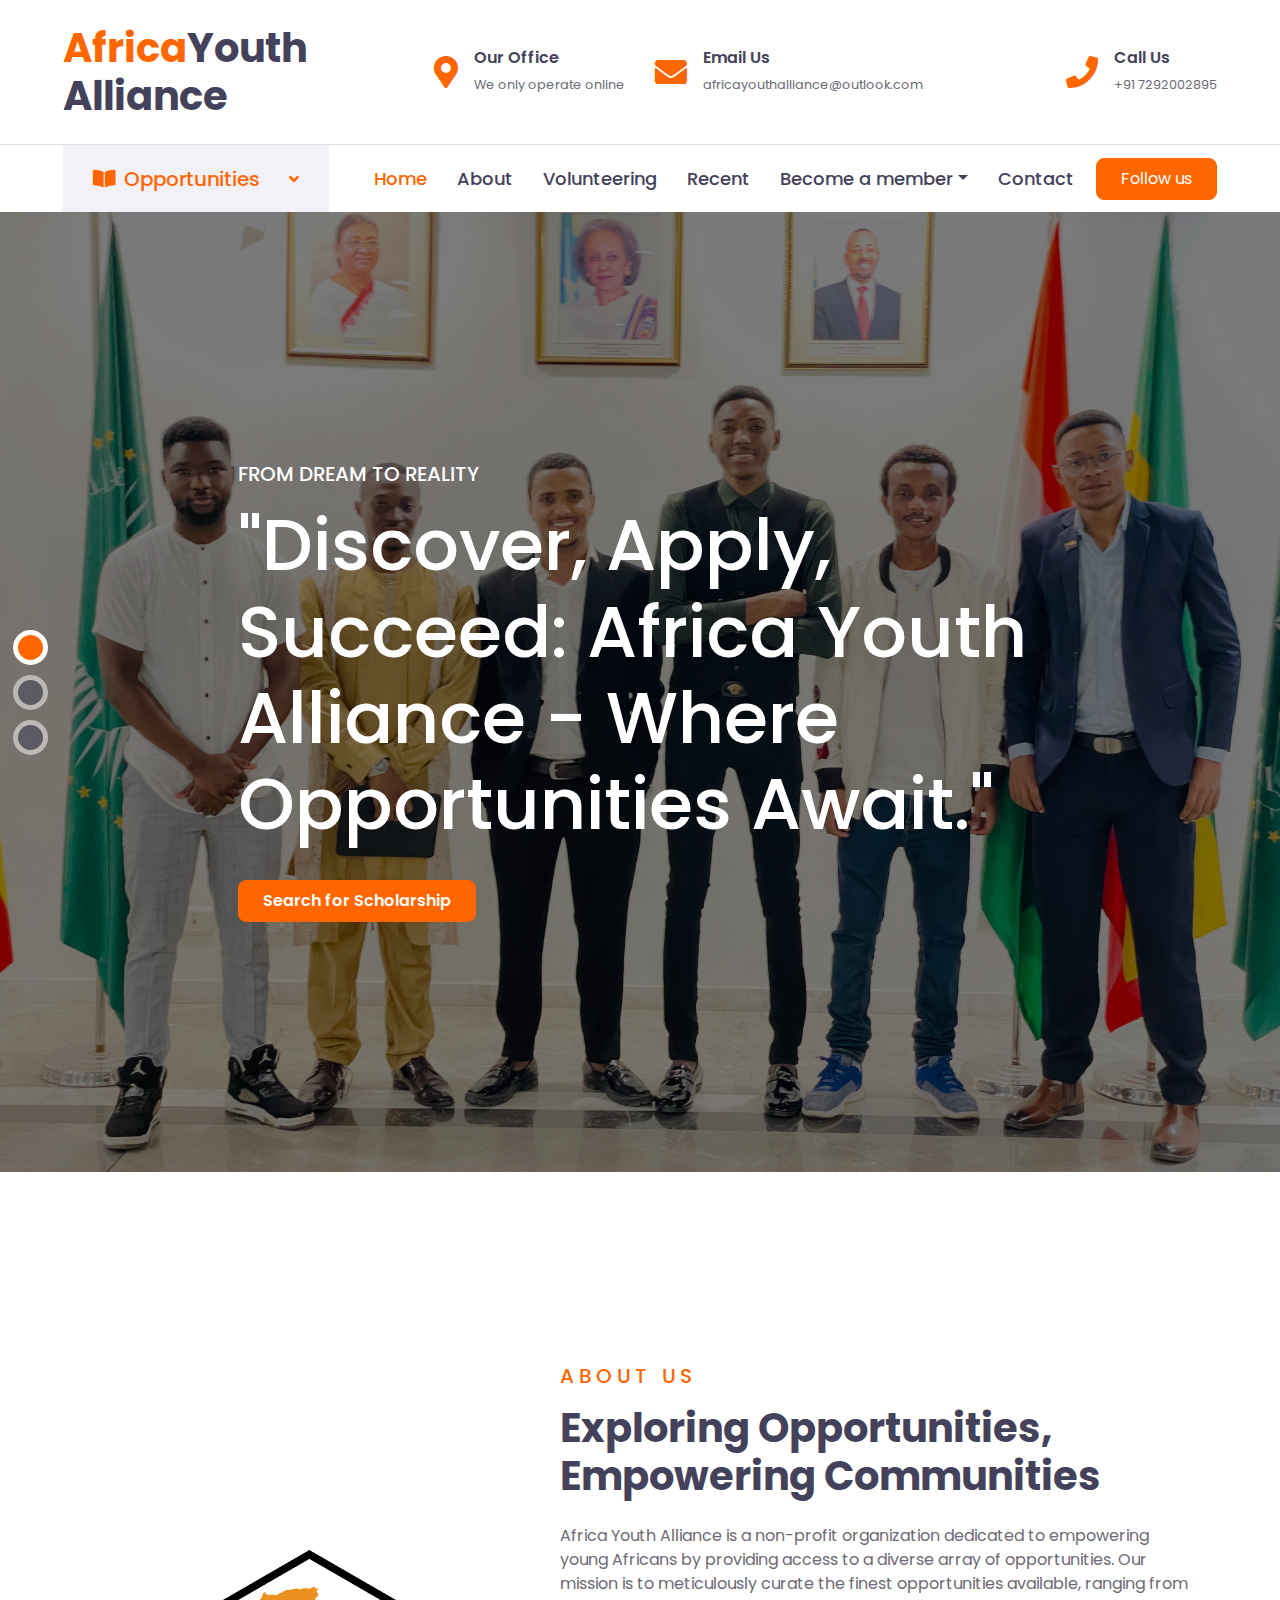
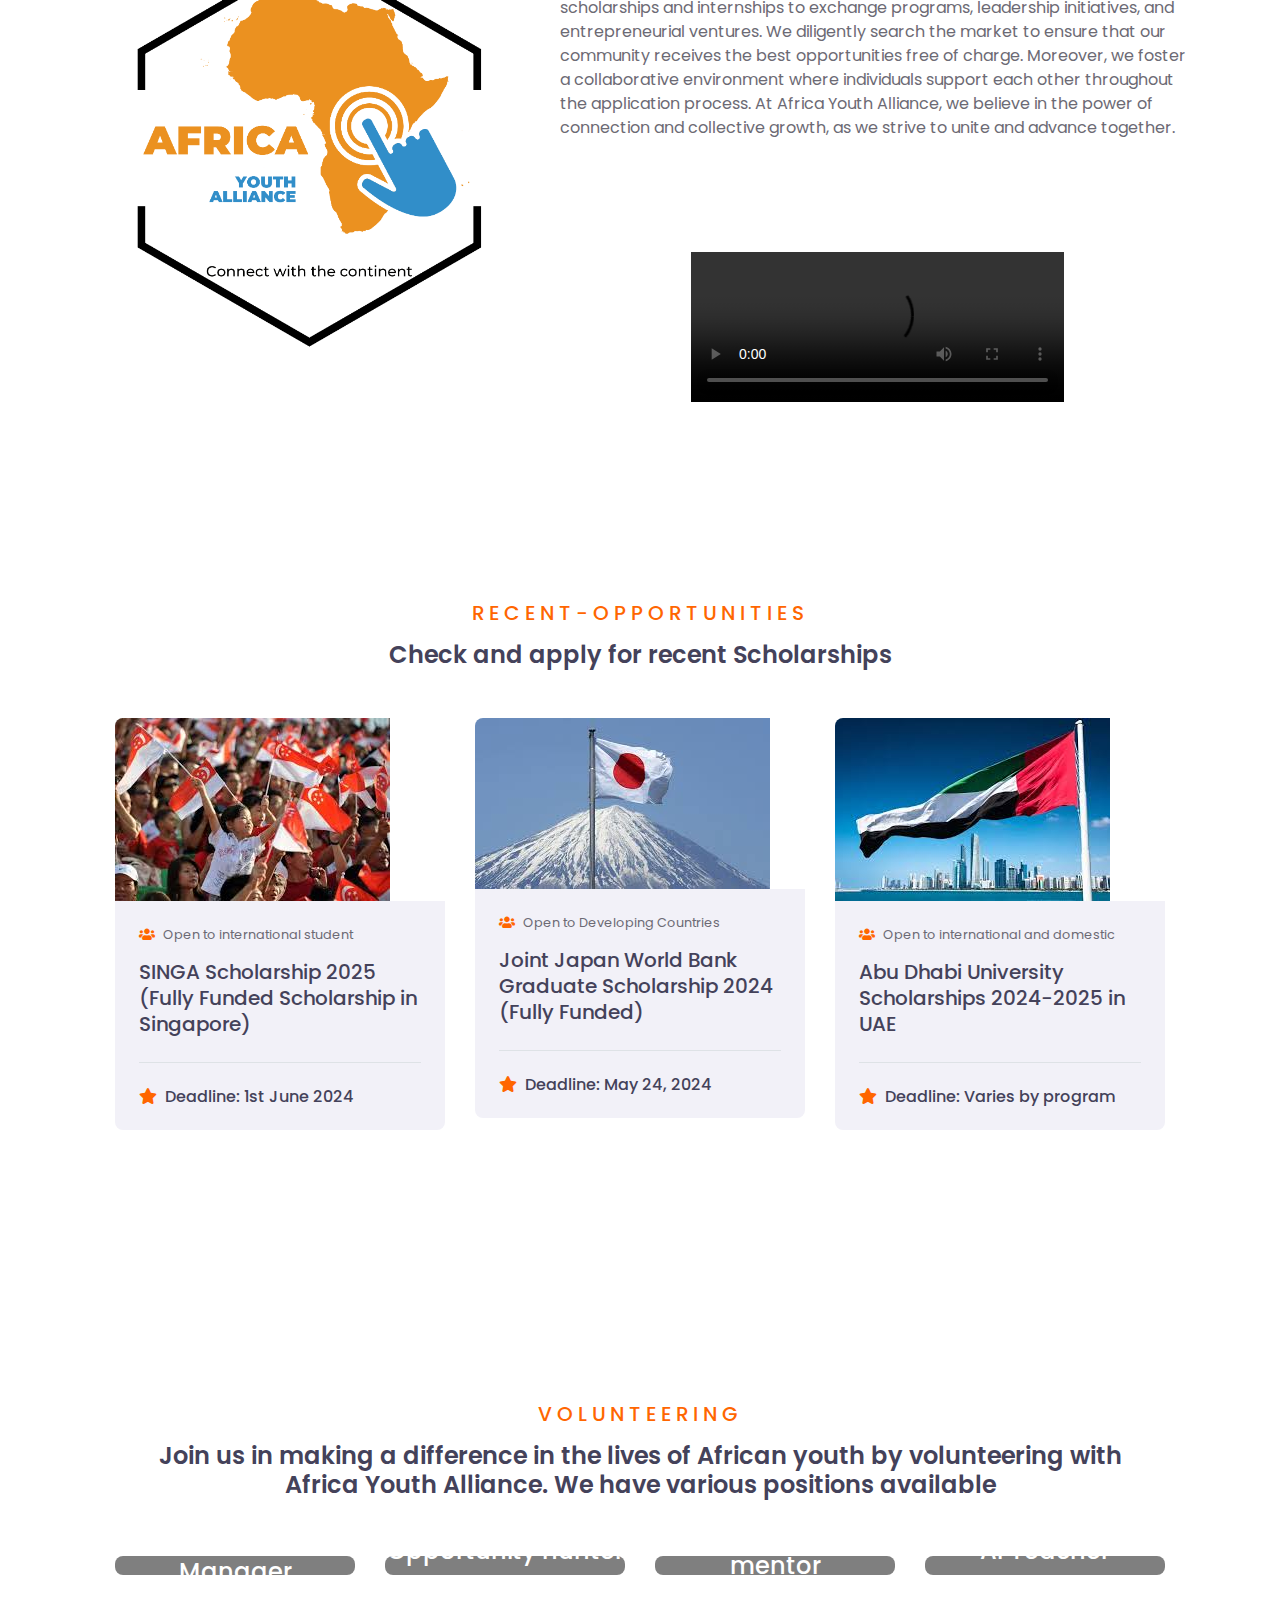
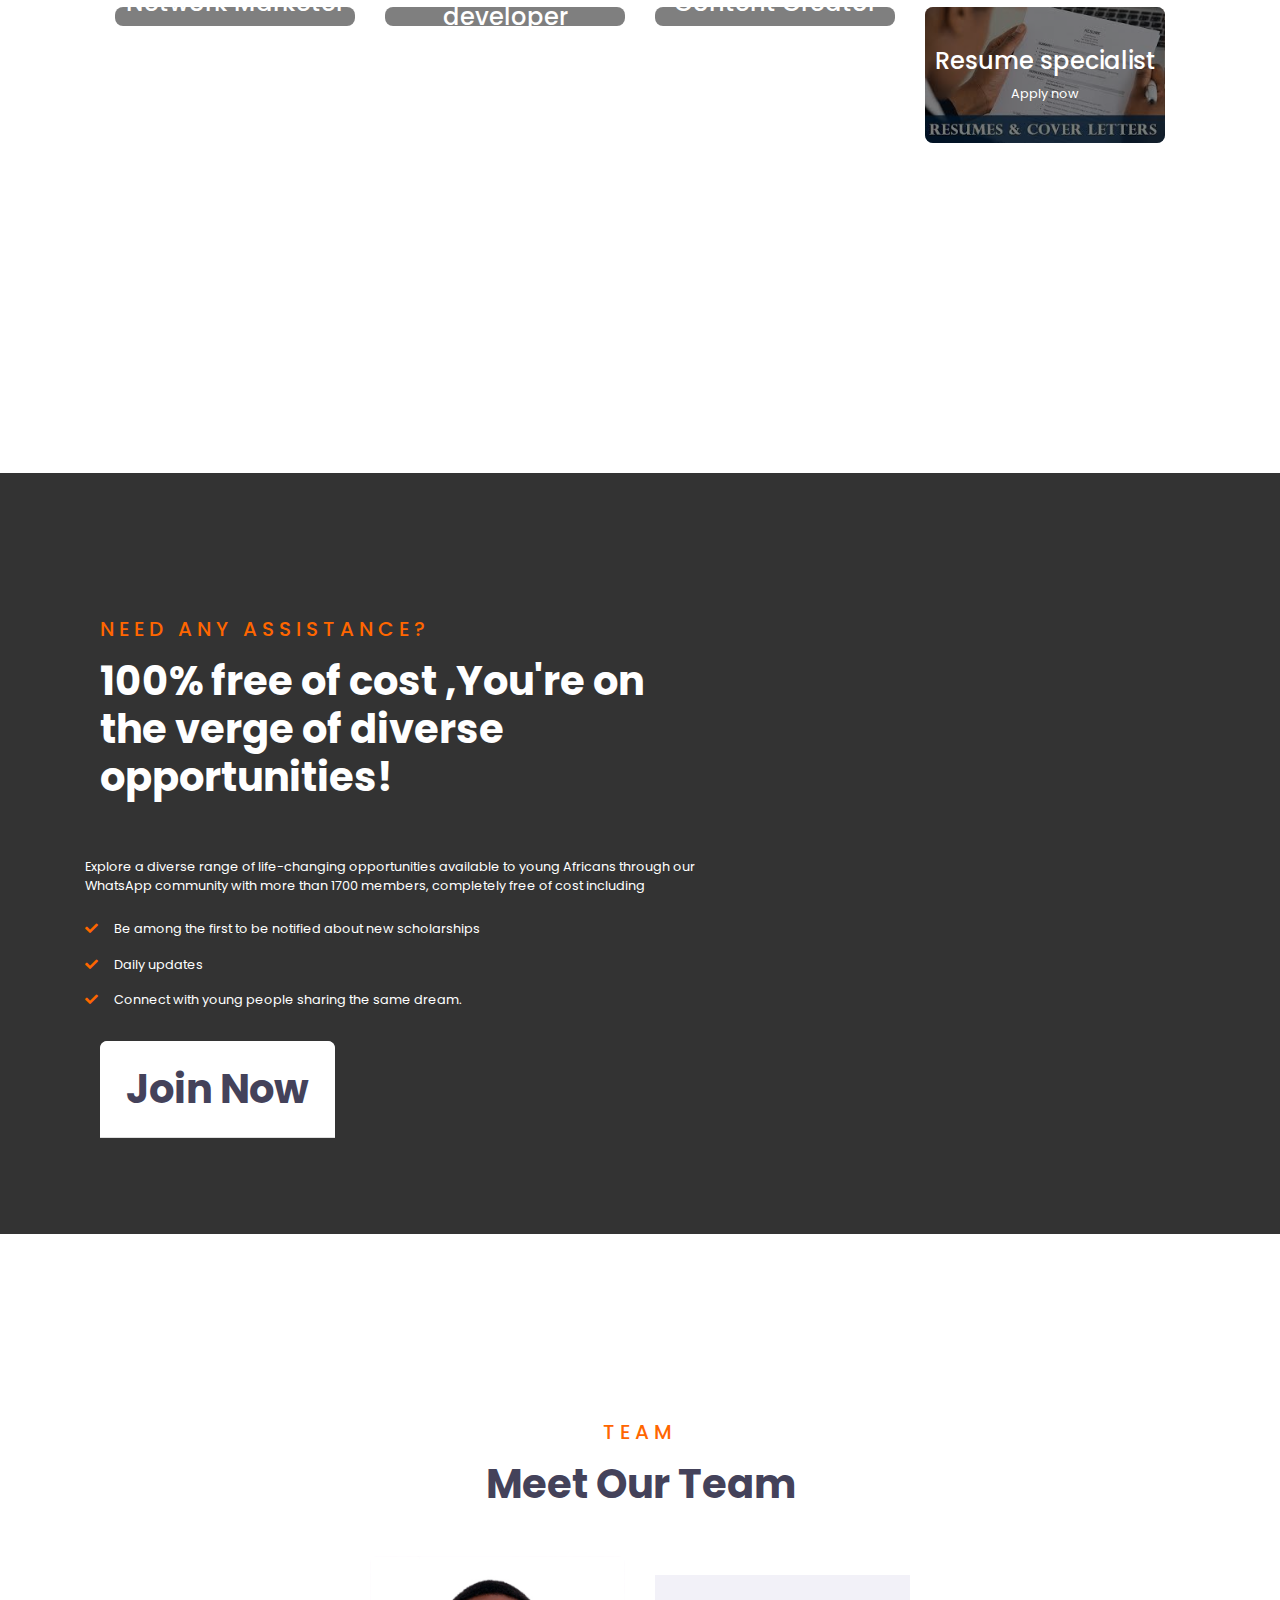
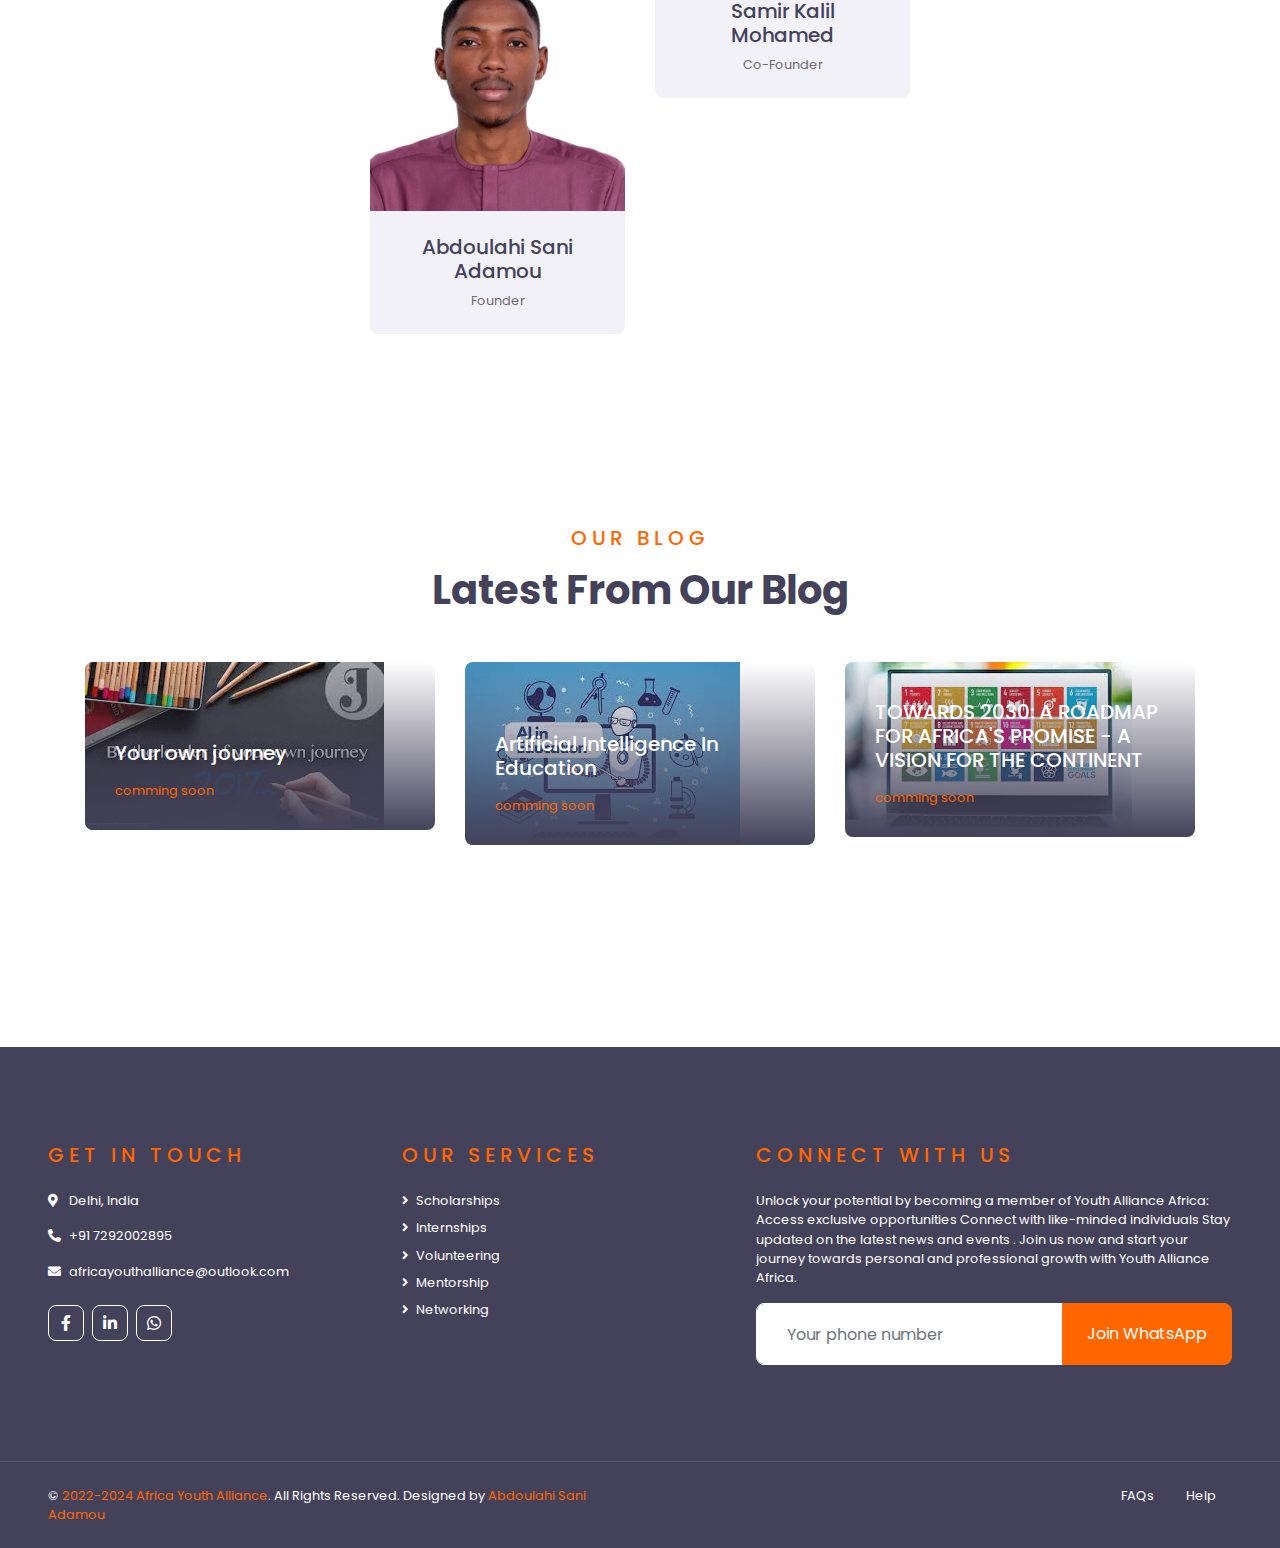
==== index.html @ 59a40055 "UPDATE" ====
<!DOCTYPE html>
<html lang="en">

<head>
    <meta charset="utf-8">
    <title>Africa Youth Alliance - Africa Youth Alliance</title>
    <meta content="width=device-width, initial-scale=1.0" name="viewport">
    <meta content="Free HTML Templates" name="keywords">
    <meta content="Free HTML Templates" name="description">

    <!-- Favicon -->
    <link href="img/favicon.ico" rel="icon">

    <!-- Google Web Fonts -->
    <link rel="preconnect" href="https://fonts.gstatic.com">
    <link href="https://fonts.googleapis.com/css2?family=Poppins:wght@400;500;600;700&display=swap" rel="stylesheet"> 

    <!-- Font Awesome -->
    <link href="https://cdnjs.cloudflare.com/ajax/libs/font-awesome/5.10.0/css/all.min.css" rel="stylesheet">

    <!-- Libraries Stylesheet -->
    <link href="lib/owlcarousel/assets/owl.carousel.min.css" rel="stylesheet">

    <!-- Customized Bootstrap Stylesheet -->
    <link href="css/style.css" rel="stylesheet">
</head>

<body>
    <!-- Topbar Start -->
    <div class="container-fluid d-none d-lg-block">
        <div class="row align-items-center py-4 px-xl-5">
            <div class="col-lg-3">
                <a href="" class="text-decoration-none">
                    <h1 class="m-0"><span class="text-primary">Africa</span>Youth Alliance</h1>
                </a>
            </div>
            <div class="col-lg-3 text-right">
                <div class="d-inline-flex align-items-center">
                    <i class="fa fa-2x fa-map-marker-alt text-primary mr-3"></i>
                    <div class="text-left">
                        <h6 class="font-weight-semi-bold mb-1">Our Office</h6>
                        <small> We only operate online </small>
                    </div>
                </div>
            </div>
            <div class="col-lg-3 text-right">
                <div class="d-inline-flex align-items-center">
                    <i class="fa fa-2x fa-envelope text-primary mr-3"></i>
                    <div class="text-left">
                        <h6 class="font-weight-semi-bold mb-1">Email Us</h6>
                        <small>africayouthalliance@outlook.com</small>
                    </div>
                </div>
            </div>
            <div class="col-lg-3 text-right">
                <div class="d-inline-flex align-items-center">
                    <i class="fa fa-2x fa-phone text-primary mr-3"></i>
                    <div class="text-left">
                        <h6 class="font-weight-semi-bold mb-1">Call Us</h6>
                        <small>+91 7292002895</small>
                    </div>
                </div>
            </div>
        </div>
    </div>
    <!-- Topbar End -->


    <!-- Navbar Start -->
    <div class="container-fluid">
        <div class="row border-top px-xl-5">
            <div class="col-lg-3 d-none d-lg-block">
                <a class="d-flex align-items-center justify-content-between bg-secondary w-100 text-decoration-none" data-toggle="collapse" href="#navbar-vertical" style="height: 67px; padding: 0 30px;">
                    <h5 class="text-primary m-0"><i class="fa fa-book-open mr-2"></i>Opportunities</h5>
                    <i class="fa fa-angle-down text-primary"></i>
                </a>
                <nav class="collapse position-absolute navbar navbar-vertical navbar-light align-items-start p-0 border border-top-0 border-bottom-0 bg-light" id="navbar-vertical" style="width: calc(100% - 30px); z-index: 9;">
                    <div class="navbar-nav w-100">
                        <div class="nav-item dropdown">
                           
                        </div>
                        <a href="#recent-opportunities" class="nav-item nav-link">Scholarships</a>
                        <a href="#recent-opportunities" class="nav-item nav-link">Internships</a>
                        <a href="#volunteering" class="nav-item nav-link">Volunteering</a>
                        <a href="" class="nav-item nav-link">Leadership development</a>
                        <a href="" class="nav-item nav-link">Mentorship programs</a>
                        <a href="" class="nav-item nav-link">Technology and innovation</a>
                    </div>
                </nav>
            </div>
            <div class="col-lg-9">
                <nav class="navbar navbar-expand-lg bg-light navbar-light py-3 py-lg-0 px-0">
                    <a href="" class="text-decoration-none d-block d-lg-none">
                        <h1 class="m-0"><span class="text-primary">Africa</span>youth-alliance</h1>
                    </a>
                    <button type="button" class="navbar-toggler" data-toggle="collapse" data-target="#navbarCollapse">
                        <span class="navbar-toggler-icon"></span>
                    </button>
                    <div class="collapse navbar-collapse justify-content-between" id="navbarCollapse">
                        <div class="navbar-nav py-0">
                            <a href="index.html" class="nav-item nav-link active">Home</a>
                            <a href="#about" class="nav-item nav-link">About</a>
                            <a href="#volunteering" class="nav-item nav-link"> Volunteering</a>
                            <a href="#recent-opportunities" class="nav-item nav-link"> Recent</a>
                            <div class="nav-item dropdown">
                                <a href="#" class="nav-link dropdown-toggle" data-toggle="dropdown">Become a member</a>
                                <div class="dropdown-menu rounded-0 m-0">
                                    <a href="https://forms.gle/HyXCxsbKYCPLB37c7" class="dropdown-item">Volunteer</a>
                                    <a href="https://forms.gle/HyXCxsbKYCPLB37c7" class="dropdown-item">Associate</a>
                                </div>
                            </div>
                            <a href="https://wa.me/message/RYWE35UAMOF6N1" class="nav-item nav-link">Contact</a>
                        </div>
                        <a class="btn btn-primary py-2 px-4 ml-auto d-none d-lg-block" href="https://www.linkedin.com/company/africa-youth-alliance/?viewAsMember=true">Follow us</a>
                    </div>
                </nav>
            </div>
        </div>
    </div>
    <!-- Navbar End -->


    <!-- Carousel Start -->
    <div class="container-fluid p-0 pb-5 mb-5">
        <div id="header-carousel" class="carousel slide carousel-fade" data-ride="carousel">
            <ol class="carousel-indicators">
                <li data-target="#header-carousel" data-slide-to="0" class="active"></li>
                <li data-target="#header-carousel" data-slide-to="1"></li>
                <li data-target="#header-carousel" data-slide-to="2"></li>
            </ol>
            <div class="carousel-inner">
                <div class="carousel-item active" style="min-height: 300px;">
                    <img class="position-relative w-100" src="img/youngs.jpeg" style="min-height: 300px; object-fit: cover;">
                    <div class="carousel-caption d-flex align-items-center justify-content-center">
                        <div class="p-5" style="width: 100%; max-width: 900px;">
                            <h5 class="text-white text-uppercase mb-md-3">From Dream to Reality</h5>
                            <h5 class="display-3 text-white mb-md-4">"Discover, Apply, Succeed: Africa Youth Alliance - Where Opportunities Await."</h5>
                            <a href="" class="btn btn-primary py-md-2 px-md-4 font-weight-semi-bold mt-2">Search for Scholarship</a>
                        </div>
                    </div>
                </div>
                <div class="carousel-item" style="min-height: 300px;">
                    <img class="position-relative w-100" src="img/apply.jpg" style="min-height: 300px; object-fit: cover;">
                    <div class="carousel-caption d-flex align-items-center justify-content-center">
                        <div class="p-5" style="width: 100%; max-width: 900px;">
                            <h5 class="text-white text-uppercase mb-md-3">Your Next Adventure Begins</h5>
                            <h1 class="display-3 text-white mb-md-4">Explore, Apply, Succeed</h1>
                            <a href="" class="btn btn-primary py-md-2 px-md-4 font-weight-semi-bold mt-2">Search for Internships</a>
                        </div>
                    </div>
                </div>
                <div class="carousel-item" style="min-height: 300px;">
                    <img class="position-relative w-100" src="img/together.jpg" style="min-height: 300px; object-fit: cover;">
                    <div class="carousel-caption d-flex align-items-center justify-content-center">
                        <div class="p-5" style="width: 100%; max-width: 900px;">
                            <h5 class="text-white text-uppercase mb-md-3">Empowering Dreams</h5>
                            <h1 class="display-3 text-white mb-md-4"> Building Africa's Future Leaders</h1>
                            <a href="" class="btn btn-primary py-md-2 px-md-4 font-weight-semi-bold mt-2">Become a Volunteer</a>
                        </div>
                    </div>
                </div>
            </div>
        </div>
    </div>
    <!-- Carousel End -->


    <!-- About Start -->
<div id="about" class="container-fluid py-5">
    <div class="container py-5">
        <div class="row align-items-center">
            <div class="col-lg-5">
                <img class="img-fluid rounded mb-4 mb-lg-0" src="img/about.png" alt="">
            </div>
            <div class="col-lg-7">
                <div class="text-left mb-4">
                    <h5 class="text-primary text-uppercase mb-3" style="letter-spacing: 5px;">About Us</h5>
                    <h1>Exploring Opportunities, Empowering Communities</h1>
                </div>
                <p>
                    Africa Youth Alliance is a non-profit organization dedicated to empowering young Africans by providing access to a diverse array of opportunities. Our mission is to meticulously curate the finest opportunities available, ranging from scholarships and internships to exchange programs, leadership initiatives, and entrepreneurial ventures. We diligently search the market to ensure that our community receives the best opportunities free of charge. Moreover, we foster a collaborative environment where individuals support each other throughout the application process. At Africa Youth Alliance, we believe in the power of connection and collective growth, as we strive to unite and advance together.
                </p>
           

<div class="container-fluid py-5">
    <div class="container py-5">
        <div class="row justify-content-center">
            <div class="col-lg-8">
                <video controls class="w-100" style="max-width: 100%; height: auto;">
                    <source src="img/your_video.mp4" type="video/mp4">
                    Your browser does not support the video tag.
                </video>
            </div>
        </div>
    </div>
</div>
<!-- About End -->

    </div>
</div>
<!-- Video End -->


    <div class="container-fluid py-5">
        <div class="container py-5">
            <div class="text-center mb-5">
                <div id="recent-opportunities" class="text-center mb-5">
                    <h5 class="text-primary text-uppercase mb-3" style="letter-spacing: 5px;">recent-opportunities</h5>
                    <h4>Check and apply for recent Scholarships</h4>
                </div>
            </div>
            <div class="row">
                <div class="col-lg-4 col-md-6 mb-4">
                    <div class="rounded overflow-hidden mb-2">
                        <img class="img-fluid" src="img/singa.jpg" alt="">
                        <div class="bg-secondary p-4">
                            <div class="d-flex justify-content-between mb-3">
                                <small class="m-0"><i class="fa fa-users text-primary mr-2"></i>Open to international student</small>
                                
                            </div>
                            <a class="h5" href="https://sms-applicant-app.a-star.edu.sg/LoginPage.aspx">SINGA Scholarship 2025 (Fully Funded Scholarship in Singapore)</a>
                            <div class="border-top mt-4 pt-4">
                                <div class="d-flex justify-content-between">
                                    <h6 class="m-0"><i class="fa fa-star text-primary mr-2"></i>Deadline: 1st June 2024<small></small></h6>
                                    <h5 class="m-0"></h5>
                                </div>
                            </div>
                        </div>
                    </div>
                </div>
                <div class="col-lg-4 col-md-6 mb-4">
                    <div class="rounded overflow-hidden mb-2">
                        <img class="img-fluid" src="img/japan.jpg" alt="">
                        <div class="bg-secondary p-4">
                            <div class="d-flex justify-content-between mb-3">
                                <small class="m-0"><i class="fa fa-users text-primary mr-2"></i>Open to Developing Countries</small>
                            </div>
                            <a class="h5" href="https://www.worldbank.org/en/programs/scholarships/jj-wbgsp">Joint Japan World Bank Graduate Scholarship 2024 (Fully Funded)</a>
                            <div class="border-top mt-4 pt-4">
                                <div class="d-flex justify-content-between">
                                    <h6 class="m-0"><i class="fa fa-star text-primary mr-2"></i>Deadline:  May 24, 2024 <small></small></h6>
                                </div>
                            </div>
                        </div>
                    </div>
                </div>
                <div class="col-lg-4 col-md-6 mb-4">
                    <div class="rounded overflow-hidden mb-2">
                        <img class="img-fluid" src="img/UAE.jpg" alt="">
                        <div class="bg-secondary p-4">
                            <div class="d-flex justify-content-between mb-3">
                                <small class="m-0"><i class="fa fa-users text-primary mr-2"></i>Open to international and domestic
                            </div>
                            <a class="h5" href="https://www.adu.ac.ae/en/study/financials/scholarships"> Abu Dhabi University Scholarships 2024-2025 in UAE</a>
                            <div class="border-top mt-4 pt-4">
                                <div class="d-flex justify-content-between">
                                    <h6 class="m-0"><i class="fa fa-star text-primary mr-2"></i>Deadline: Varies by program <small></small></h6>
                                    <h5 class="m-0"></h5>
                                </div>
                            </div>
                        </div>
                    </div>
                </div>
            </div>
        </div>
    </div>
    <!-- Recent Opportunities End -->
    <!-- Category Start -->
    <div class="container-fluid py-5">
        <div class="container pt-5 pb-3">
            <div class="text-center mb-5">
                <div id="volunteering" class="container-fluid py-5">
                <h5 class="text-primary text-uppercase mb-3" style="letter-spacing: 5px;">Volunteering</h5>
                <h4>Join us in making a difference in the lives of African youth by volunteering with Africa Youth Alliance. We have various positions available</h4>
            </div>
            <div class="row">
                <div class="col-lg-3 col-md-6 mb-4">
                    <div class="cat-item position-relative overflow-hidden rounded mb-2">
                        <img class="img-fluid" src="img/cat-1.jpg" alt="">
                        <a class="cat-overlay text-white text-decoration-none" href="https://forms.gle/HyXCxsbKYCPLB37c7">
                            <div class="text-center">
                                <h3 class="text-white font-weight-medium">Social Media</h3>
                                <h4 class="text-white font-weight-medium">Manager</h4>
                            </div>                            
                            <span>Apply now</span>
                        </a>
                    </div>
                </div>
                <div class="col-lg-3 col-md-6 mb-4">
                    <div class="cat-item position-relative overflow-hidden rounded mb-2">
                        <img class="img-fluid" src="img/cat-2.jpg" alt="">
                        <a class="cat-overlay text-white text-decoration-none" href="https://forms.gle/HyXCxsbKYCPLB37c7">
                            <h4 class="text-white font-weight-medium">Opportunity hunter</h4>
                            <span>Apply now</span>
                        </a>
                    </div>
                </div>
                <div class="col-lg-3 col-md-6 mb-4">
                    <div class="cat-item position-relative overflow-hidden rounded mb-2">
                        <img class="img-fluid" src="img/cat-3.jpg" alt="">
                        <a class="cat-overlay text-white text-decoration-none" href="https://forms.gle/HyXCxsbKYCPLB37c7">
                            <h4 class="text-white font-weight-medium">Multicultural mentor</h4>
                            <span>Apply now</span>
                        </a>
                    </div>
                </div>
                <div class="col-lg-3 col-md-6 mb-4">
                    <div class="cat-item position-relative overflow-hidden rounded mb-2">
                        <img class="img-fluid" src="img/cat-4.jpg" alt="">
                        <a class="cat-overlay text-white text-decoration-none" href="https://forms.gle/HyXCxsbKYCPLB37c7">
                            <h4 class="text-white font-weight-medium">AI Teacher</h4>
                            <span>Apply now</span>
                        </a>
                    </div>
                </div>
                <div class="col-lg-3 col-md-6 mb-4">
                    <div class="cat-item position-relative overflow-hidden rounded mb-2">
                        <img class="img-fluid" src="img/cat-5.jpg" alt="">
                        <a class="cat-overlay text-white text-decoration-none" href="https://forms.gle/HyXCxsbKYCPLB37c7">
                            <h4 class="text-white font-weight-medium">Network Marketer</h4>
                            <span>Apply now</span>
                        </a>
                    </div>
                </div>
                <div class="col-lg-3 col-md-6 mb-4">
                    <div class="cat-item position-relative overflow-hidden rounded mb-2">
                        <img class="img-fluid" src="img/cat-6.jpg" alt="">
                        <a class="cat-overlay text-white text-decoration-none" href="https://forms.gle/HyXCxsbKYCPLB37c7">
                            <h4 class="text-white font-weight-medium">Research developer</h4>
                            <span>Apply now</span>
                        </a>
                    </div>
                </div>
                <div class="col-lg-3 col-md-6 mb-4">
                    <div class="cat-item position-relative overflow-hidden rounded mb-2">
                        <img class="img-fluid" src="img/cat-7.jpg" alt="">
                        <a class="cat-overlay text-white text-decoration-none" href="https://forms.gle/HyXCxsbKYCPLB37c7">
                            <h4 class="text-white font-weight-medium">Content Creator</h4>
                            <span>Apply now</span>
                        </a>
                    </div>
                </div>
                <div class="col-lg-3 col-md-6 mb-4">
                    <div class="cat-item position-relative overflow-hidden rounded mb-2">
                        <img class="img-fluid" src="img/resume_cover_specialist_logo.png" alt="">
                        <a class="cat-overlay text-white text-decoration-none" href="https://forms.gle/HyXCxsbKYCPLB37c7">
                            <h4 class="text-white font-weight-medium">
                                Resume specialist</h4>
                            <span>Apply now</span>
                        </a>
                    </div>
                </div>
            </div>
        </div>
    </div>
    <!-- Category Start -->



                            </div>
                        </div>
                    </div>
                </div>
                <div class="col-lg-4 col-md-6 mb-4">
                                </div>
                            </div>
                        </div>
                    </div>
                </div>
                <div class="col-lg-4 col-md-6 mb-4">
                                </div>
                            </div>
                        </div>
                    </div>
                </div>
                <div class="col-lg-4 col-md-6 mb-4">
          
                            </div>
                        </div>
                    </div>
                </div>
            </div>
        </div>
    </div>
    <!-- Courses End -->


    <!-- Registration Start -->
    <div class="container-fluid bg-registration py-5" style="margin: 90px 0;">
        <div class="container py-5">
            <div class="row align-items-center">
                <div class="col-lg-7 mb-5 mb-lg-0">
                    <div class="mb-4">
                        <div id="courses" class="container-fluid py-5">
                        <h5 class="text-primary text-uppercase mb-3" style="letter-spacing: 5px;">Need Any assistance?</h5>
                        <h1 class="text-white">100% free of cost  ,You're on the verge of diverse opportunities! </h1>
                    </div>
                    <p class="text-white">Explore a diverse range of life-changing opportunities available to young Africans through our WhatsApp community with more than 1700 members, completely free of cost including</p>
                    <ul class="list-inline text-white m-0">
                        <li class="py-2"><i class="fa fa-check text-primary mr-3"></i>Be among the first to be notified about new scholarships</li>
                        <li class="py-2"><i class="fa fa-check text-primary mr-3"></i>Daily updates</li>
                        <li class="py-2"><i class="fa fa-check text-primary mr-3"></i>Connect with young people sharing the same dream.</li>
                    </ul>
                </div>
                <div class="col-lg-5">
                    <div class="card border-0">
                        <div class="card-header bg-light text-center p-4">
                            <a href="https://chat.whatsapp.com/Ishx91v24s2Bee5vGW723P" class="text-decoration-none">
                                <h1 class="m-0">Join Now</h1>
                            </a>
                        </div>
                    </div>
                </div>
                       </select>
                                </div>
                                <div>
                                </div>
                            </form>
                        </div>
                    </div>
                </div>
            </div>
        </div>
    </div>
    <!-- Registration End -->


<!-- Team Start -->
<div class="container-fluid py-5">
    <div class="container pt-5 pb-3">
        <div class="text-center mb-5">
            <h5 class="text-primary text-uppercase mb-3" style="letter-spacing: 5px;">Team</h5>
            <h1>Meet Our Team</h1>
        </div>
        <div class="row justify-content-center"> <!-- Center aligning the team members -->
            <div class="col-md-6 col-lg-3 text-center team mb-4">
                <div class="team-item rounded overflow-hidden mb-2">
                    <div class="team-img position-relative">
                        <img class="img-fluid" src="img/team-1.jpg" alt="">
                        <div class="team-social">
                            <a class="btn btn-outline-light btn-square mx-1" href="https://www.facebook.com/adamsibnhajia"><i class="fab fa-facebook-f"></i></a>
                            <a class="btn btn-outline-light btn-square mx-1" href="https://www.linkedin.com/in/ibnh"><i class="fab fa-linkedin-in"></i></a>
                        </div>
                    </div>
                    <div class="bg-secondary p-4">
                        <h5>Abdoulahi Sani Adamou</h5>
                        <p class="m-0">Founder</p>
                    </div>
                </div>
            </div>
            <div class="col-md-6 col-lg-3 text-center team mb-4">
                <div class="team-item rounded overflow-hidden mb-2">
                    <div class="team-img position-relative">
                        <img class="img-fluid" src="img/team-2.jpg" alt="">
                        <div class="team-social">
                            <a class="btn btn-outline-light btn-square mx-1" href="#"><i class="fab fa-facebook-f"></i></a>
                            <a class="btn btn-outline-light btn-square mx-1" href="#"><i class="fab fa-linkedin-in"></i></a>
                        </div>
                    </div>
                    <div class="bg-secondary p-4">
                        <h5>Samir Kalil Mohamed</h5>
                        <p class="m-0">Co-Founder</p>
                    </div>
                </div>
            </div>
        </div>
    </div>
</div>
<!-- Team End -->



    <!-- Blog Start -->
    <div class="container-fluid py-5">
        <div class="container pt-5 pb-3">
            <div class="text-center mb-5">
                <h5 class="text-primary text-uppercase mb-3" style="letter-spacing: 5px;">Our Blog</h5>
                <h1>Latest From Our Blog</h1>
            </div>
            <div class="row pb-3">
                <div class="col-lg-4 mb-4">
                    <div class="blog-item position-relative overflow-hidden rounded mb-2">
                        <img class="img-fluid" src="img/blog-1.jpg" alt="">
                        <a class="blog-overlay text-decoration-none" href="">
                            <h5 class="text-white mb-3">Your own journey</h5>
                            <p class="text-primary m-0">comming soon</p>
                        </a>
                    </div>
                </div>
                <div class="col-lg-4 mb-4">
                    <div class="blog-item position-relative overflow-hidden rounded mb-2">
                        <img class="img-fluid" src="img/blog-2.jpg" alt="">
                        <a class="blog-overlay text-decoration-none" href="">
                            <h5 class="text-white mb-3">Artificial Intelligence In Education</h5>
                            <p class="text-primary m-0">comming soon</p>
                        </a>
                    </div>
                </div>
                <div class="col-lg-4 mb-4">
                    <div class="blog-item position-relative overflow-hidden rounded mb-2">
                        <img class="img-fluid" src="img/20230.png" alt="">
                        <a class="blog-overlay text-decoration-none" href="">
                            <h5 class="text-white mb-3">TOWARDS 2030: A ROADMAP FOR AFRICA'S PROMISE - A VISION FOR THE CONTINENT</h5>
                            <p class="text-primary m-0">comming soon</p>
                        </a>
                    </div>
                </div>
            </div>
        </div>
    </div>
    <!-- Blog End -->


    <!-- Footer Start -->
    <div class="container-fluid bg-dark text-white py-5 px-sm-3 px-lg-5" style="margin-top: 90px;">
        <div class="row pt-5">
            <div class="col-lg-7 col-md-12">
                <div class="row">
                    <div class="col-md-6 mb-5">
                        <h5 class="text-primary text-uppercase mb-4" style="letter-spacing: 5px;">Get In Touch</h5>
                        <p><i class="fa fa-map-marker-alt mr-2"></i> Delhi, India</p>
                        <p><i class="fa fa-phone-alt mr-2"></i>+91 7292002895</p>
                        <p><i class="fa fa-envelope mr-2"></i>africayouthalliance@outlook.com
                        </p>
                        <div class="d-flex justify-content-start mt-4">
                            <a class="btn btn-outline-light btn-square mr-2" href=""><i class="fab fa-facebook-f"></i></a>
                            <a class="btn btn-outline-light btn-square mr-2" href="https://www.linkedin.com/company/africa-youth-alliance/?viewAsMember=true"><i class="fab fa-linkedin-in"></i></a>
                            <a class="btn btn-outline-light btn-square" href="https://wa.me/message/RYWE35UAMOF6N1"><i class="fab fa-whatsapp"></i></a>

                        </div>
                    </div>
                    <div class="col-md-6 mb-5">
                        <h5 class="text-primary text-uppercase mb-4" style="letter-spacing: 5px;">Our Services</h5>
                        <div class="d-flex flex-column justify-content-start">
                            <a class="text-white mb-2" href="#recent-opportunities"><i class="fa fa-angle-right mr-2"></i>Scholarships</a>
                            <a class="text-white mb-2" href="#recent-opportunities"><i class="fa fa-angle-right mr-2"></i>Internships</a>
                            <a class="text-white mb-2" href="#volunteering"><i class="fa fa-angle-right mr-2"></i>Volunteering</a>
                            <a class="text-white mb-2" href="https://wa.me/message/RYWE35UAMOF6N1"><i class="fa fa-angle-right mr-2"></i>Mentorship </a>
                            <a class="text-white" href="https://wa.me/message/RYWE35UAMOF6N1"><i class="fa fa-angle-right mr-2"></i>Networking</a>
                        </div>
                    </div>
                </div>
            </div>
            <div class="col-lg-5 col-md-12 mb-5">
                <h5 class="text-primary text-uppercase mb-4" style="letter-spacing: 5px;">Connect with us</h5>
                <p>Unlock your potential by becoming a member of Youth Alliance Africa:

                    Access exclusive opportunities
                    Connect with like-minded individuals
                    Stay updated on the latest news and events
                    . Join us now and start your journey towards personal and professional growth with Youth Alliance Africa.</p>
                <div class="w-100">
                    <div class="input-group">
                        <input type="text" class="form-control border-light" style="padding: 30px;" placeholder="Your phone number">
                        <div class="input-group-append">
                            <a href="https://chat.whatsapp.com/Ishx91v24s2Bee5vGW723P" class="btn btn-primary px-4 d-flex align-items-center justify-content-center" target="_blank" style="text-align: center;">Join WhatsApp</a>
                        </div>
                    </div>
                    
                    </div>
                    
                        </div>
                    </div>
                </div>
            </div>
        </div>
    </div>
    <div class="container-fluid bg-dark text-white border-top py-4 px-sm-3 px-md-5" style="border-color: rgba(256, 256, 256, .1) !important;">
        <div class="row">
            <div class="col-lg-6 text-center text-md-left mb-3 mb-md-0">
                <p class="m-0 text-white">&copy; <a href="#">2022-2024 Africa Youth Alliance</a>. All Rights Reserved. Designed by <a href="https://www.linkedin.com/in/ibnh/">Abdoulahi Sani Adamou</a>
                </p>
            </div>
            <div class="col-lg-6 text-center text-md-right">
                <ul class="nav d-inline-flex">
                    <li class="nav-item">
                     
                    </li>
                    <li class="nav-item">
                    </li>
                    <li class="nav-item">
                        <a class="nav-link text-white py-0" href="#">FAQs</a>
                    </li>
                    <li class="nav-item">
                        <a class="nav-link text-white py-0" href="#https://wa.me/message/RYWE35UAMOF6N1">Help</a>
                    </li>
                </ul>
            </div>
        </div>
    </div>
    <!-- Footer End -->


    <!-- Back to Top -->
    <a href="#" class="btn btn-lg btn-primary btn-lg-square back-to-top"><i class="fa fa-angle-double-up"></i></a>


    <!-- JavaScript Libraries -->
    <script src="https://code.jquery.com/jquery-3.4.1.min.js"></script>
    <script src="https://stackpath.bootstrapcdn.com/bootstrap/4.4.1/js/bootstrap.bundle.min.js"></script>
    <script src="lib/easing/easing.min.js"></script>
    <script src="lib/owlcarousel/owl.carousel.min.js"></script>

    <!-- Contact Javascript File -->
    <script src="mail/jqBootstrapValidation.min.js"></script>
    <script src="mail/contact.js"></script>

    <!-- Template Javascript -->
    <script src="js/main.js"></script>
</body>

</html>
---- css/style.css ----
/******* Bootstrap Theming ********/
/*!
 * Bootstrap v4.5.3 (https://getbootstrap.com/)
 * Copyright 2011-2020 The Bootstrap Authors
 * Copyright 2011-2020 Twitter, Inc.
 * Licensed under MIT (https://github.com/twbs/bootstrap/blob/main/LICENSE)
 */
:root {
  --blue: #007bff;
  --indigo: #6610f2;
  --purple: #6f42c1;
  --pink: #e83e8c;
  --red: #dc3545;
  --orange: #fd7e14;
  --yellow: #ffc107;
  --green: #28a745;
  --teal: #20c997;
  --cyan: #17a2b8;
  --white: #fff;
  --gray: #6c757d;
  --gray-dark: #343a40;
  --primary: #FF6600;
  --secondary: #F2F1F8;
  --success: #28a745;
  --info: #17a2b8;
  --warning: #ffc107;
  --danger: #dc3545;
  --light: #FFFFFF;
  --dark: #44425A;
  --breakpoint-xs: 0;
  --breakpoint-sm: 576px;
  --breakpoint-md: 768px;
  --breakpoint-lg: 992px;
  --breakpoint-xl: 1200px;
  --font-family-sans-serif: "Poppins", sans-serif;
  --font-family-monospace: SFMono-Regular, Menlo, Monaco, Consolas, "Liberation Mono", "Courier New", monospace;
}

*,
*::before,
*::after {
  box-sizing: border-box;
}

html {
  font-family: sans-serif;
  line-height: 1.15;
  -webkit-text-size-adjust: 100%;
  -webkit-tap-highlight-color: rgba(0, 0, 0, 0);
}

article, aside, figcaption, figure, footer, header, hgroup, main, nav, section {
  display: block;
}

body {
  margin: 0;
  font-family: "Poppins", sans-serif;
  font-size: 1rem;
  font-weight: 400;
  line-height: 1.5;
  color: #6C6A74;
  text-align: left;
  background-color: #fff;
}

[tabindex="-1"]:focus:not(:focus-visible) {
  outline: 0 !important;
}

hr {
  box-sizing: content-box;
  height: 0;
  overflow: visible;
}

h1, h2, h3, h4, h5, h6 {
  margin-top: 0;
  margin-bottom: 0.5rem;
}

p {
  margin-top: 0;
  margin-bottom: 1rem;
}

abbr[title],
abbr[data-original-title] {
  text-decoration: underline;
  text-decoration: underline dotted;
  cursor: help;
  border-bottom: 0;
  text-decoration-skip-ink: none;
}

address {
  margin-bottom: 1rem;
  font-style: normal;
  line-height: inherit;
}

ol,
ul,
dl {
  margin-top: 0;
  margin-bottom: 1rem;
}

ol ol,
ul ul,
ol ul,
ul ol {
  margin-bottom: 0;
}

dt {
  font-weight: 700;
}

dd {
  margin-bottom: .5rem;
  margin-left: 0;
}

blockquote {
  margin: 0 0 1rem;
}

b,
strong {
  font-weight: bolder;
}

small {
  font-size: 80%;
}

sub,
sup {
  position: relative;
  font-size: 75%;
  line-height: 0;
  vertical-align: baseline;
}

sub {
  bottom: -.25em;
}

sup {
  top: -.5em;
}

a {
  color: #FF6600;
  text-decoration: none;
  background-color: transparent;
}

a:hover {
  color: #b34700;
  text-decoration: underline;
}

a:not([href]):not([class]) {
  color: inherit;
  text-decoration: none;
}

a:not([href]):not([class]):hover {
  color: inherit;
  text-decoration: none;
}

pre,
code,
kbd,
samp {
  font-family: SFMono-Regular, Menlo, Monaco, Consolas, "Liberation Mono", "Courier New", monospace;
  font-size: 1em;
}

pre {
  margin-top: 0;
  margin-bottom: 1rem;
  overflow: auto;
  -ms-overflow-style: scrollbar;
}

figure {
  margin: 0 0 1rem;
}

img {
  vertical-align: middle;
  border-style: none;
}

svg {
  overflow: hidden;
  vertical-align: middle;
}

table {
  border-collapse: collapse;
}

caption {
  padding-top: 0.75rem;
  padding-bottom: 0.75rem;
  color: #6c757d;
  text-align: left;
  caption-side: bottom;
}

th {
  text-align: inherit;
  text-align: -webkit-match-parent;
}

label {
  display: inline-block;
  margin-bottom: 0.5rem;
}

button {
  border-radius: 0;
}

button:focus {
  outline: 1px dotted;
  outline: 5px auto -webkit-focus-ring-color;
}

input,
button,
select,
optgroup,
textarea {
  margin: 0;
  font-family: inherit;
  font-size: inherit;
  line-height: inherit;
}

button,
input {
  overflow: visible;
}

button,
select {
  text-transform: none;
}

[role="button"] {
  cursor: pointer;
}

select {
  word-wrap: normal;
}

button,
[type="button"],
[type="reset"],
[type="submit"] {
  -webkit-appearance: button;
}

button:not(:disabled),
[type="button"]:not(:disabled),
[type="reset"]:not(:disabled),
[type="submit"]:not(:disabled) {
  cursor: pointer;
}

button::-moz-focus-inner,
[type="button"]::-moz-focus-inner,
[type="reset"]::-moz-focus-inner,
[type="submit"]::-moz-focus-inner {
  padding: 0;
  border-style: none;
}

input[type="radio"],
input[type="checkbox"] {
  box-sizing: border-box;
  padding: 0;
}

textarea {
  overflow: auto;
  resize: vertical;
}

fieldset {
  min-width: 0;
  padding: 0;
  margin: 0;
  border: 0;
}

legend {
  display: block;
  width: 100%;
  max-width: 100%;
  padding: 0;
  margin-bottom: .5rem;
  font-size: 1.5rem;
  line-height: inherit;
  color: inherit;
  white-space: normal;
}

@media (max-width: 1200px) {
  legend {
    font-size: calc(1.275rem + 0.3vw) ;
  }
}

progress {
  vertical-align: baseline;
}

[type="number"]::-webkit-inner-spin-button,
[type="number"]::-webkit-outer-spin-button {
  height: auto;
}

[type="search"] {
  outline-offset: -2px;
  -webkit-appearance: none;
}

[type="search"]::-webkit-search-decoration {
  -webkit-appearance: none;
}

::-webkit-file-upload-button {
  font: inherit;
  -webkit-appearance: button;
}

output {
  display: inline-block;
}

summary {
  display: list-item;
  cursor: pointer;
}

template {
  display: none;
}

[hidden] {
  display: none !important;
}

h1, h2, h3, h4, h5, h6,
.h1, .h2, .h3, .h4, .h5, .h6 {
  margin-bottom: 0.5rem;
  font-weight: 500;
  line-height: 1.2;
  color: #44425A;
}

h1, .h1 {
  font-size: 2.5rem;
}

@media (max-width: 1200px) {
  h1, .h1 {
    font-size: calc(1.375rem + 1.5vw) ;
  }
}

h2, .h2 {
  font-size: 2rem;
}

@media (max-width: 1200px) {
  h2, .h2 {
    font-size: calc(1.325rem + 0.9vw) ;
  }
}

h3, .h3 {
  font-size: 1.75rem;
}

@media (max-width: 1200px) {
  h3, .h3 {
    font-size: calc(1.3rem + 0.6vw) ;
  }
}

h4, .h4 {
  font-size: 1.5rem;
}

@media (max-width: 1200px) {
  h4, .h4 {
    font-size: calc(1.275rem + 0.3vw) ;
  }
}

h5, .h5 {
  font-size: 1.25rem;
}

h6, .h6 {
  font-size: 1rem;
}

.lead {
  font-size: 1.25rem;
  font-weight: 300;
}

.display-1 {
  font-size: 6rem;
  font-weight: 300;
  line-height: 1.2;
}

@media (max-width: 1200px) {
  .display-1 {
    font-size: calc(1.725rem + 5.7vw) ;
  }
}

.display-2 {
  font-size: 5.5rem;
  font-weight: 300;
  line-height: 1.2;
}

@media (max-width: 1200px) {
  .display-2 {
    font-size: calc(1.675rem + 5.1vw) ;
  }
}

.display-3 {
  font-size: 4.5rem;
  font-weight: 300;
  line-height: 1.2;
}

@media (max-width: 1200px) {
  .display-3 {
    font-size: calc(1.575rem + 3.9vw) ;
  }
}

.display-4 {
  font-size: 3.5rem;
  font-weight: 300;
  line-height: 1.2;
}

@media (max-width: 1200px) {
  .display-4 {
    font-size: calc(1.475rem + 2.7vw) ;
  }
}

hr {
  margin-top: 1rem;
  margin-bottom: 1rem;
  border: 0;
  border-top: 1px solid rgba(0, 0, 0, 0.1);
}

small,
.small {
  font-size: 80%;
  font-weight: 400;
}

mark,
.mark {
  padding: 0.2em;
  background-color: #fcf8e3;
}

.list-unstyled {
  padding-left: 0;
  list-style: none;
}

.list-inline {
  padding-left: 0;
  list-style: none;
}

.list-inline-item {
  display: inline-block;
}

.list-inline-item:not(:last-child) {
  margin-right: 0.5rem;
}

.initialism {
  font-size: 90%;
  text-transform: uppercase;
}

.blockquote {
  margin-bottom: 1rem;
  font-size: 1.25rem;
}

.blockquote-footer {
  display: block;
  font-size: 80%;
  color: #6c757d;
}

.blockquote-footer::before {
  content: "\2014\00A0";
}

.img-fluid {
  max-width: 100%;
  height: auto;
}

.img-thumbnail {
  padding: 0.25rem;
  background-color: #fff;
  border: 1px solid #dee2e6;
  border-radius: 8px;
  max-width: 100%;
  height: auto;
}

.figure {
  display: inline-block;
}

.figure-img {
  margin-bottom: 0.5rem;
  line-height: 1;
}

.figure-caption {
  font-size: 90%;
  color: #6c757d;
}

code {
  font-size: 87.5%;
  color: #e83e8c;
  word-wrap: break-word;
}

a > code {
  color: inherit;
}

kbd {
  padding: 0.2rem 0.4rem;
  font-size: 87.5%;
  color: #fff;
  background-color: #212529;
  border-radius: 0.2rem;
}

kbd kbd {
  padding: 0;
  font-size: 100%;
  font-weight: 700;
}

pre {
  display: block;
  font-size: 87.5%;
  color: #212529;
}

pre code {
  font-size: inherit;
  color: inherit;
  word-break: normal;
}

.pre-scrollable {
  max-height: 340px;
  overflow-y: scroll;
}

.container,
.container-fluid,
.container-sm,
.container-md,
.container-lg,
.container-xl {
  width: 100%;
  padding-right: 15px;
  padding-left: 15px;
  margin-right: auto;
  margin-left: auto;
}

@media (min-width: 576px) {
  .container, .container-sm {
    max-width: 540px;
  }
}

@media (min-width: 768px) {
  .container, .container-sm, .container-md {
    max-width: 720px;
  }
}

@media (min-width: 992px) {
  .container, .container-sm, .container-md, .container-lg {
    max-width: 960px;
  }
}

@media (min-width: 1200px) {
  .container, .container-sm, .container-md, .container-lg, .container-xl {
    max-width: 1140px;
  }
}

.row {
  display: flex;
  flex-wrap: wrap;
  margin-right: -15px;
  margin-left: -15px;
}

.no-gutters {
  margin-right: 0;
  margin-left: 0;
}

.no-gutters > .col,
.no-gutters > [class*="col-"] {
  padding-right: 0;
  padding-left: 0;
}

.col-1, .col-2, .col-3, .col-4, .col-5, .col-6, .col-7, .col-8, .col-9, .col-10, .col-11, .col-12, .col,
.col-auto, .col-sm-1, .col-sm-2, .col-sm-3, .col-sm-4, .col-sm-5, .col-sm-6, .col-sm-7, .col-sm-8, .col-sm-9, .col-sm-10, .col-sm-11, .col-sm-12, .col-sm,
.col-sm-auto, .col-md-1, .col-md-2, .col-md-3, .col-md-4, .col-md-5, .col-md-6, .col-md-7, .col-md-8, .col-md-9, .col-md-10, .col-md-11, .col-md-12, .col-md,
.col-md-auto, .col-lg-1, .col-lg-2, .col-lg-3, .col-lg-4, .col-lg-5, .col-lg-6, .col-lg-7, .col-lg-8, .col-lg-9, .col-lg-10, .col-lg-11, .col-lg-12, .col-lg,
.col-lg-auto, .col-xl-1, .col-xl-2, .col-xl-3, .col-xl-4, .col-xl-5, .col-xl-6, .col-xl-7, .col-xl-8, .col-xl-9, .col-xl-10, .col-xl-11, .col-xl-12, .col-xl,
.col-xl-auto {
  position: relative;
  width: 100%;
  padding-right: 15px;
  padding-left: 15px;
}

.col {
  flex-basis: 0;
  flex-grow: 1;
  max-width: 100%;
}

.row-cols-1 > * {
  flex: 0 0 100%;
  max-width: 100%;
}

.row-cols-2 > * {
  flex: 0 0 50%;
  max-width: 50%;
}

.row-cols-3 > * {
  flex: 0 0 33.33333%;
  max-width: 33.33333%;
}

.row-cols-4 > * {
  flex: 0 0 25%;
  max-width: 25%;
}

.row-cols-5 > * {
  flex: 0 0 20%;
  max-width: 20%;
}

.row-cols-6 > * {
  flex: 0 0 16.66667%;
  max-width: 16.66667%;
}

.col-auto {
  flex: 0 0 auto;
  width: auto;
  max-width: 100%;
}

.col-1 {
  flex: 0 0 8.33333%;
  max-width: 8.33333%;
}

.col-2 {
  flex: 0 0 16.66667%;
  max-width: 16.66667%;
}

.col-3 {
  flex: 0 0 25%;
  max-width: 25%;
}

.col-4 {
  flex: 0 0 33.33333%;
  max-width: 33.33333%;
}

.col-5 {
  flex: 0 0 41.66667%;
  max-width: 41.66667%;
}

.col-6 {
  flex: 0 0 50%;
  max-width: 50%;
}

.col-7 {
  flex: 0 0 58.33333%;
  max-width: 58.33333%;
}

.col-8 {
  flex: 0 0 66.66667%;
  max-width: 66.66667%;
}

.col-9 {
  flex: 0 0 75%;
  max-width: 75%;
}

.col-10 {
  flex: 0 0 83.33333%;
  max-width: 83.33333%;
}

.col-11 {
  flex: 0 0 91.66667%;
  max-width: 91.66667%;
}

.col-12 {
  flex: 0 0 100%;
  max-width: 100%;
}

.order-first {
  order: -1;
}

.order-last {
  order: 13;
}

.order-0 {
  order: 0;
}

.order-1 {
  order: 1;
}

.order-2 {
  order: 2;
}

.order-3 {
  order: 3;
}

.order-4 {
  order: 4;
}

.order-5 {
  order: 5;
}

.order-6 {
  order: 6;
}

.order-7 {
  order: 7;
}

.order-8 {
  order: 8;
}

.order-9 {
  order: 9;
}

.order-10 {
  order: 10;
}

.order-11 {
  order: 11;
}

.order-12 {
  order: 12;
}

.offset-1 {
  margin-left: 8.33333%;
}

.offset-2 {
  margin-left: 16.66667%;
}

.offset-3 {
  margin-left: 25%;
}

.offset-4 {
  margin-left: 33.33333%;
}

.offset-5 {
  margin-left: 41.66667%;
}

.offset-6 {
  margin-left: 50%;
}

.offset-7 {
  margin-left: 58.33333%;
}

.offset-8 {
  margin-left: 66.66667%;
}

.offset-9 {
  margin-left: 75%;
}

.offset-10 {
  margin-left: 83.33333%;
}

.offset-11 {
  margin-left: 91.66667%;
}

@media (min-width: 576px) {
  .col-sm {
    flex-basis: 0;
    flex-grow: 1;
    max-width: 100%;
  }
  .row-cols-sm-1 > * {
    flex: 0 0 100%;
    max-width: 100%;
  }
  .row-cols-sm-2 > * {
    flex: 0 0 50%;
    max-width: 50%;
  }
  .row-cols-sm-3 > * {
    flex: 0 0 33.33333%;
    max-width: 33.33333%;
  }
  .row-cols-sm-4 > * {
    flex: 0 0 25%;
    max-width: 25%;
  }
  .row-cols-sm-5 > * {
    flex: 0 0 20%;
    max-width: 20%;
  }
  .row-cols-sm-6 > * {
    flex: 0 0 16.66667%;
    max-width: 16.66667%;
  }
  .col-sm-auto {
    flex: 0 0 auto;
    width: auto;
    max-width: 100%;
  }
  .col-sm-1 {
    flex: 0 0 8.33333%;
    max-width: 8.33333%;
  }
  .col-sm-2 {
    flex: 0 0 16.66667%;
    max-width: 16.66667%;
  }
  .col-sm-3 {
    flex: 0 0 25%;
    max-width: 25%;
  }
  .col-sm-4 {
    flex: 0 0 33.33333%;
    max-width: 33.33333%;
  }
  .col-sm-5 {
    flex: 0 0 41.66667%;
    max-width: 41.66667%;
  }
  .col-sm-6 {
    flex: 0 0 50%;
    max-width: 50%;
  }
  .col-sm-7 {
    flex: 0 0 58.33333%;
    max-width: 58.33333%;
  }
  .col-sm-8 {
    flex: 0 0 66.66667%;
    max-width: 66.66667%;
  }
  .col-sm-9 {
    flex: 0 0 75%;
    max-width: 75%;
  }
  .col-sm-10 {
    flex: 0 0 83.33333%;
    max-width: 83.33333%;
  }
  .col-sm-11 {
    flex: 0 0 91.66667%;
    max-width: 91.66667%;
  }
  .col-sm-12 {
    flex: 0 0 100%;
    max-width: 100%;
  }
  .order-sm-first {
    order: -1;
  }
  .order-sm-last {
    order: 13;
  }
  .order-sm-0 {
    order: 0;
  }
  .order-sm-1 {
    order: 1;
  }
  .order-sm-2 {
    order: 2;
  }
  .order-sm-3 {
    order: 3;
  }
  .order-sm-4 {
    order: 4;
  }
  .order-sm-5 {
    order: 5;
  }
  .order-sm-6 {
    order: 6;
  }
  .order-sm-7 {
    order: 7;
  }
  .order-sm-8 {
    order: 8;
  }
  .order-sm-9 {
    order: 9;
  }
  .order-sm-10 {
    order: 10;
  }
  .order-sm-11 {
    order: 11;
  }
  .order-sm-12 {
    order: 12;
  }
  .offset-sm-0 {
    margin-left: 0;
  }
  .offset-sm-1 {
    margin-left: 8.33333%;
  }
  .offset-sm-2 {
    margin-left: 16.66667%;
  }
  .offset-sm-3 {
    margin-left: 25%;
  }
  .offset-sm-4 {
    margin-left: 33.33333%;
  }
  .offset-sm-5 {
    margin-left: 41.66667%;
  }
  .offset-sm-6 {
    margin-left: 50%;
  }
  .offset-sm-7 {
    margin-left: 58.33333%;
  }
  .offset-sm-8 {
    margin-left: 66.66667%;
  }
  .offset-sm-9 {
    margin-left: 75%;
  }
  .offset-sm-10 {
    margin-left: 83.33333%;
  }
  .offset-sm-11 {
    margin-left: 91.66667%;
  }
}

@media (min-width: 768px) {
  .col-md {
    flex-basis: 0;
    flex-grow: 1;
    max-width: 100%;
  }
  .row-cols-md-1 > * {
    flex: 0 0 100%;
    max-width: 100%;
  }
  .row-cols-md-2 > * {
    flex: 0 0 50%;
    max-width: 50%;
  }
  .row-cols-md-3 > * {
    flex: 0 0 33.33333%;
    max-width: 33.33333%;
  }
  .row-cols-md-4 > * {
    flex: 0 0 25%;
    max-width: 25%;
  }
  .row-cols-md-5 > * {
    flex: 0 0 20%;
    max-width: 20%;
  }
  .row-cols-md-6 > * {
    flex: 0 0 16.66667%;
    max-width: 16.66667%;
  }
  .col-md-auto {
    flex: 0 0 auto;
    width: auto;
    max-width: 100%;
  }
  .col-md-1 {
    flex: 0 0 8.33333%;
    max-width: 8.33333%;
  }
  .col-md-2 {
    flex: 0 0 16.66667%;
    max-width: 16.66667%;
  }
  .col-md-3 {
    flex: 0 0 25%;
    max-width: 25%;
  }
  .col-md-4 {
    flex: 0 0 33.33333%;
    max-width: 33.33333%;
  }
  .col-md-5 {
    flex: 0 0 41.66667%;
    max-width: 41.66667%;
  }
  .col-md-6 {
    flex: 0 0 50%;
    max-width: 50%;
  }
  .col-md-7 {
    flex: 0 0 58.33333%;
    max-width: 58.33333%;
  }
  .col-md-8 {
    flex: 0 0 66.66667%;
    max-width: 66.66667%;
  }
  .col-md-9 {
    flex: 0 0 75%;
    max-width: 75%;
  }
  .col-md-10 {
    flex: 0 0 83.33333%;
    max-width: 83.33333%;
  }
  .col-md-11 {
    flex: 0 0 91.66667%;
    max-width: 91.66667%;
  }
  .col-md-12 {
    flex: 0 0 100%;
    max-width: 100%;
  }
  .order-md-first {
    order: -1;
  }
  .order-md-last {
    order: 13;
  }
  .order-md-0 {
    order: 0;
  }
  .order-md-1 {
    order: 1;
  }
  .order-md-2 {
    order: 2;
  }
  .order-md-3 {
    order: 3;
  }
  .order-md-4 {
    order: 4;
  }
  .order-md-5 {
    order: 5;
  }
  .order-md-6 {
    order: 6;
  }
  .order-md-7 {
    order: 7;
  }
  .order-md-8 {
    order: 8;
  }
  .order-md-9 {
    order: 9;
  }
  .order-md-10 {
    order: 10;
  }
  .order-md-11 {
    order: 11;
  }
  .order-md-12 {
    order: 12;
  }
  .offset-md-0 {
    margin-left: 0;
  }
  .offset-md-1 {
    margin-left: 8.33333%;
  }
  .offset-md-2 {
    margin-left: 16.66667%;
  }
  .offset-md-3 {
    margin-left: 25%;
  }
  .offset-md-4 {
    margin-left: 33.33333%;
  }
  .offset-md-5 {
    margin-left: 41.66667%;
  }
  .offset-md-6 {
    margin-left: 50%;
  }
  .offset-md-7 {
    margin-left: 58.33333%;
  }
  .offset-md-8 {
    margin-left: 66.66667%;
  }
  .offset-md-9 {
    margin-left: 75%;
  }
  .offset-md-10 {
    margin-left: 83.33333%;
  }
  .offset-md-11 {
    margin-left: 91.66667%;
  }
}

@media (min-width: 992px) {
  .col-lg {
    flex-basis: 0;
    flex-grow: 1;
    max-width: 100%;
  }
  .row-cols-lg-1 > * {
    flex: 0 0 100%;
    max-width: 100%;
  }
  .row-cols-lg-2 > * {
    flex: 0 0 50%;
    max-width: 50%;
  }
  .row-cols-lg-3 > * {
    flex: 0 0 33.33333%;
    max-width: 33.33333%;
  }
  .row-cols-lg-4 > * {
    flex: 0 0 25%;
    max-width: 25%;
  }
  .row-cols-lg-5 > * {
    flex: 0 0 20%;
    max-width: 20%;
  }
  .row-cols-lg-6 > * {
    flex: 0 0 16.66667%;
    max-width: 16.66667%;
  }
  .col-lg-auto {
    flex: 0 0 auto;
    width: auto;
    max-width: 100%;
  }
  .col-lg-1 {
    flex: 0 0 8.33333%;
    max-width: 8.33333%;
  }
  .col-lg-2 {
    flex: 0 0 16.66667%;
    max-width: 16.66667%;
  }
  .col-lg-3 {
    flex: 0 0 25%;
    max-width: 25%;
  }
  .col-lg-4 {
    flex: 0 0 33.33333%;
    max-width: 33.33333%;
  }
  .col-lg-5 {
    flex: 0 0 41.66667%;
    max-width: 41.66667%;
  }
  .col-lg-6 {
    flex: 0 0 50%;
    max-width: 50%;
  }
  .col-lg-7 {
    flex: 0 0 58.33333%;
    max-width: 58.33333%;
  }
  .col-lg-8 {
    flex: 0 0 66.66667%;
    max-width: 66.66667%;
  }
  .col-lg-9 {
    flex: 0 0 75%;
    max-width: 75%;
  }
  .col-lg-10 {
    flex: 0 0 83.33333%;
    max-width: 83.33333%;
  }
  .col-lg-11 {
    flex: 0 0 91.66667%;
    max-width: 91.66667%;
  }
  .col-lg-12 {
    flex: 0 0 100%;
    max-width: 100%;
  }
  .order-lg-first {
    order: -1;
  }
  .order-lg-last {
    order: 13;
  }
  .order-lg-0 {
    order: 0;
  }
  .order-lg-1 {
    order: 1;
  }
  .order-lg-2 {
    order: 2;
  }
  .order-lg-3 {
    order: 3;
  }
  .order-lg-4 {
    order: 4;
  }
  .order-lg-5 {
    order: 5;
  }
  .order-lg-6 {
    order: 6;
  }
  .order-lg-7 {
    order: 7;
  }
  .order-lg-8 {
    order: 8;
  }
  .order-lg-9 {
    order: 9;
  }
  .order-lg-10 {
    order: 10;
  }
  .order-lg-11 {
    order: 11;
  }
  .order-lg-12 {
    order: 12;
  }
  .offset-lg-0 {
    margin-left: 0;
  }
  .offset-lg-1 {
    margin-left: 8.33333%;
  }
  .offset-lg-2 {
    margin-left: 16.66667%;
  }
  .offset-lg-3 {
    margin-left: 25%;
  }
  .offset-lg-4 {
    margin-left: 33.33333%;
  }
  .offset-lg-5 {
    margin-left: 41.66667%;
  }
  .offset-lg-6 {
    margin-left: 50%;
  }
  .offset-lg-7 {
    margin-left: 58.33333%;
  }
  .offset-lg-8 {
    margin-left: 66.66667%;
  }
  .offset-lg-9 {
    margin-left: 75%;
  }
  .offset-lg-10 {
    margin-left: 83.33333%;
  }
  .offset-lg-11 {
    margin-left: 91.66667%;
  }
}

@media (min-width: 1200px) {
  .col-xl {
    flex-basis: 0;
    flex-grow: 1;
    max-width: 100%;
  }
  .row-cols-xl-1 > * {
    flex: 0 0 100%;
    max-width: 100%;
  }
  .row-cols-xl-2 > * {
    flex: 0 0 50%;
    max-width: 50%;
  }
  .row-cols-xl-3 > * {
    flex: 0 0 33.33333%;
    max-width: 33.33333%;
  }
  .row-cols-xl-4 > * {
    flex: 0 0 25%;
    max-width: 25%;
  }
  .row-cols-xl-5 > * {
    flex: 0 0 20%;
    max-width: 20%;
  }
  .row-cols-xl-6 > * {
    flex: 0 0 16.66667%;
    max-width: 16.66667%;
  }
  .col-xl-auto {
    flex: 0 0 auto;
    width: auto;
    max-width: 100%;
  }
  .col-xl-1 {
    flex: 0 0 8.33333%;
    max-width: 8.33333%;
  }
  .col-xl-2 {
    flex: 0 0 16.66667%;
    max-width: 16.66667%;
  }
  .col-xl-3 {
    flex: 0 0 25%;
    max-width: 25%;
  }
  .col-xl-4 {
    flex: 0 0 33.33333%;
    max-width: 33.33333%;
  }
  .col-xl-5 {
    flex: 0 0 41.66667%;
    max-width: 41.66667%;
  }
  .col-xl-6 {
    flex: 0 0 50%;
    max-width: 50%;
  }
  .col-xl-7 {
    flex: 0 0 58.33333%;
    max-width: 58.33333%;
  }
  .col-xl-8 {
    flex: 0 0 66.66667%;
    max-width: 66.66667%;
  }
  .col-xl-9 {
    flex: 0 0 75%;
    max-width: 75%;
  }
  .col-xl-10 {
    flex: 0 0 83.33333%;
    max-width: 83.33333%;
  }
  .col-xl-11 {
    flex: 0 0 91.66667%;
    max-width: 91.66667%;
  }
  .col-xl-12 {
    flex: 0 0 100%;
    max-width: 100%;
  }
  .order-xl-first {
    order: -1;
  }
  .order-xl-last {
    order: 13;
  }
  .order-xl-0 {
    order: 0;
  }
  .order-xl-1 {
    order: 1;
  }
  .order-xl-2 {
    order: 2;
  }
  .order-xl-3 {
    order: 3;
  }
  .order-xl-4 {
    order: 4;
  }
  .order-xl-5 {
    order: 5;
  }
  .order-xl-6 {
    order: 6;
  }
  .order-xl-7 {
    order: 7;
  }
  .order-xl-8 {
    order: 8;
  }
  .order-xl-9 {
    order: 9;
  }
  .order-xl-10 {
    order: 10;
  }
  .order-xl-11 {
    order: 11;
  }
  .order-xl-12 {
    order: 12;
  }
  .offset-xl-0 {
    margin-left: 0;
  }
  .offset-xl-1 {
    margin-left: 8.33333%;
  }
  .offset-xl-2 {
    margin-left: 16.66667%;
  }
  .offset-xl-3 {
    margin-left: 25%;
  }
  .offset-xl-4 {
    margin-left: 33.33333%;
  }
  .offset-xl-5 {
    margin-left: 41.66667%;
  }
  .offset-xl-6 {
    margin-left: 50%;
  }
  .offset-xl-7 {
    margin-left: 58.33333%;
  }
  .offset-xl-8 {
    margin-left: 66.66667%;
  }
  .offset-xl-9 {
    margin-left: 75%;
  }
  .offset-xl-10 {
    margin-left: 83.33333%;
  }
  .offset-xl-11 {
    margin-left: 91.66667%;
  }
}

.table {
  width: 100%;
  margin-bottom: 1rem;
  color: #6C6A74;
}

.table th,
.table td {
  padding: 0.75rem;
  vertical-align: top;
  border-top: 1px solid #dee2e6;
}

.table thead th {
  vertical-align: bottom;
  border-bottom: 2px solid #dee2e6;
}

.table tbody + tbody {
  border-top: 2px solid #dee2e6;
}

.table-sm th,
.table-sm td {
  padding: 0.3rem;
}

.table-bordered {
  border: 1px solid #dee2e6;
}

.table-bordered th,
.table-bordered td {
  border: 1px solid #dee2e6;
}

.table-bordered thead th,
.table-bordered thead td {
  border-bottom-width: 2px;
}

.table-borderless th,
.table-borderless td,
.table-borderless thead th,
.table-borderless tbody + tbody {
  border: 0;
}

.table-striped tbody tr:nth-of-type(odd) {
  background-color: rgba(0, 0, 0, 0.05);
}

.table-hover tbody tr:hover {
  color: #6C6A74;
  background-color: rgba(0, 0, 0, 0.075);
}

.table-primary,
.table-primary > th,
.table-primary > td {
  background-color: #ffd4b8;
}

.table-primary th,
.table-primary td,
.table-primary thead th,
.table-primary tbody + tbody {
  border-color: #ffaf7a;
}

.table-hover .table-primary:hover {
  background-color: #ffc59f;
}

.table-hover .table-primary:hover > td,
.table-hover .table-primary:hover > th {
  background-color: #ffc59f;
}

.table-secondary,
.table-secondary > th,
.table-secondary > td {
  background-color: #fbfbfd;
}

.table-secondary th,
.table-secondary td,
.table-secondary thead th,
.table-secondary tbody + tbody {
  border-color: #f8f8fb;
}

.table-hover .table-secondary:hover {
  background-color: #eaeaf5;
}

.table-hover .table-secondary:hover > td,
.table-hover .table-secondary:hover > th {
  background-color: #eaeaf5;
}

.table-success,
.table-success > th,
.table-success > td {
  background-color: #c3e6cb;
}

.table-success th,
.table-success td,
.table-success thead th,
.table-success tbody + tbody {
  border-color: #8fd19e;
}

.table-hover .table-success:hover {
  background-color: #b1dfbb;
}

.table-hover .table-success:hover > td,
.table-hover .table-success:hover > th {
  background-color: #b1dfbb;
}

.table-info,
.table-info > th,
.table-info > td {
  background-color: #bee5eb;
}

.table-info th,
.table-info td,
.table-info thead th,
.table-info tbody + tbody {
  border-color: #86cfda;
}

.table-hover .table-info:hover {
  background-color: #abdde5;
}

.table-hover .table-info:hover > td,
.table-hover .table-info:hover > th {
  background-color: #abdde5;
}

.table-warning,
.table-warning > th,
.table-warning > td {
  background-color: #ffeeba;
}

.table-warning th,
.table-warning td,
.table-warning thead th,
.table-warning tbody + tbody {
  border-color: #ffdf7e;
}

.table-hover .table-warning:hover {
  background-color: #ffe8a1;
}

.table-hover .table-warning:hover > td,
.table-hover .table-warning:hover > th {
  background-color: #ffe8a1;
}

.table-danger,
.table-danger > th,
.table-danger > td {
  background-color: #f5c6cb;
}

.table-danger th,
.table-danger td,
.table-danger thead th,
.table-danger tbody + tbody {
  border-color: #ed969e;
}

.table-hover .table-danger:hover {
  background-color: #f1b0b7;
}

.table-hover .table-danger:hover > td,
.table-hover .table-danger:hover > th {
  background-color: #f1b0b7;
}

.table-light,
.table-light > th,
.table-light > td {
  background-color: white;
}

.table-light th,
.table-light td,
.table-light thead th,
.table-light tbody + tbody {
  border-color: white;
}

.table-hover .table-light:hover {
  background-color: #f2f2f2;
}

.table-hover .table-light:hover > td,
.table-hover .table-light:hover > th {
  background-color: #f2f2f2;
}

.table-dark,
.table-dark > th,
.table-dark > td {
  background-color: #cbcad1;
}

.table-dark th,
.table-dark td,
.table-dark thead th,
.table-dark tbody + tbody {
  border-color: #9e9da9;
}

.table-hover .table-dark:hover {
  background-color: #bebcc5;
}

.table-hover .table-dark:hover > td,
.table-hover .table-dark:hover > th {
  background-color: #bebcc5;
}

.table-active,
.table-active > th,
.table-active > td {
  background-color: rgba(0, 0, 0, 0.075);
}

.table-hover .table-active:hover {
  background-color: rgba(0, 0, 0, 0.075);
}

.table-hover .table-active:hover > td,
.table-hover .table-active:hover > th {
  background-color: rgba(0, 0, 0, 0.075);
}

.table .thead-dark th {
  color: #fff;
  background-color: #343a40;
  border-color: #454d55;
}

.table .thead-light th {
  color: #495057;
  background-color: #e9ecef;
  border-color: #dee2e6;
}

.table-dark {
  color: #fff;
  background-color: #343a40;
}

.table-dark th,
.table-dark td,
.table-dark thead th {
  border-color: #454d55;
}

.table-dark.table-bordered {
  border: 0;
}

.table-dark.table-striped tbody tr:nth-of-type(odd) {
  background-color: rgba(255, 255, 255, 0.05);
}

.table-dark.table-hover tbody tr:hover {
  color: #fff;
  background-color: rgba(255, 255, 255, 0.075);
}

@media (max-width: 575.98px) {
  .table-responsive-sm {
    display: block;
    width: 100%;
    overflow-x: auto;
    -webkit-overflow-scrolling: touch;
  }
  .table-responsive-sm > .table-bordered {
    border: 0;
  }
}

@media (max-width: 767.98px) {
  .table-responsive-md {
    display: block;
    width: 100%;
    overflow-x: auto;
    -webkit-overflow-scrolling: touch;
  }
  .table-responsive-md > .table-bordered {
    border: 0;
  }
}

@media (max-width: 991.98px) {
  .table-responsive-lg {
    display: block;
    width: 100%;
    overflow-x: auto;
    -webkit-overflow-scrolling: touch;
  }
  .table-responsive-lg > .table-bordered {
    border: 0;
  }
}

@media (max-width: 1199.98px) {
  .table-responsive-xl {
    display: block;
    width: 100%;
    overflow-x: auto;
    -webkit-overflow-scrolling: touch;
  }
  .table-responsive-xl > .table-bordered {
    border: 0;
  }
}

.table-responsive {
  display: block;
  width: 100%;
  overflow-x: auto;
  -webkit-overflow-scrolling: touch;
}

.table-responsive > .table-bordered {
  border: 0;
}

.form-control {
  display: block;
  width: 100%;
  height: calc(1.5em + 0.75rem + 2px);
  padding: 0.375rem 0.75rem;
  font-size: 1rem;
  font-weight: 400;
  line-height: 1.5;
  color: #495057;
  background-color: #fff;
  background-clip: padding-box;
  border: 1px solid #ced4da;
  border-radius: 8px;
  transition: border-color 0.15s ease-in-out, box-shadow 0.15s ease-in-out;
}

@media (prefers-reduced-motion: reduce) {
  .form-control {
    transition: none;
  }
}

.form-control::-ms-expand {
  background-color: transparent;
  border: 0;
}

.form-control:-moz-focusring {
  color: transparent;
  text-shadow: 0 0 0 #495057;
}

.form-control:focus {
  color: #495057;
  background-color: #fff;
  border-color: #ffb380;
  outline: 0;
  box-shadow: 0 0 0 0.2rem rgba(255, 102, 0, 0.25);
}

.form-control::placeholder {
  color: #6c757d;
  opacity: 1;
}

.form-control:disabled, .form-control[readonly] {
  background-color: #e9ecef;
  opacity: 1;
}

input[type="date"].form-control,
input[type="time"].form-control,
input[type="datetime-local"].form-control,
input[type="month"].form-control {
  appearance: none;
}

select.form-control:focus::-ms-value {
  color: #495057;
  background-color: #fff;
}

.form-control-file,
.form-control-range {
  display: block;
  width: 100%;
}

.col-form-label {
  padding-top: calc(0.375rem + 1px);
  padding-bottom: calc(0.375rem + 1px);
  margin-bottom: 0;
  font-size: inherit;
  line-height: 1.5;
}

.col-form-label-lg {
  padding-top: calc(0.5rem + 1px);
  padding-bottom: calc(0.5rem + 1px);
  font-size: 1.25rem;
  line-height: 1.5;
}

.col-form-label-sm {
  padding-top: calc(0.25rem + 1px);
  padding-bottom: calc(0.25rem + 1px);
  font-size: 0.875rem;
  line-height: 1.5;
}

.form-control-plaintext {
  display: block;
  width: 100%;
  padding: 0.375rem 0;
  margin-bottom: 0;
  font-size: 1rem;
  line-height: 1.5;
  color: #6C6A74;
  background-color: transparent;
  border: solid transparent;
  border-width: 1px 0;
}

.form-control-plaintext.form-control-sm, .form-control-plaintext.form-control-lg {
  padding-right: 0;
  padding-left: 0;
}

.form-control-sm {
  height: calc(1.5em + 0.5rem + 2px);
  padding: 0.25rem 0.5rem;
  font-size: 0.875rem;
  line-height: 1.5;
  border-radius: 0.2rem;
}

.form-control-lg {
  height: calc(1.5em + 1rem + 2px);
  padding: 0.5rem 1rem;
  font-size: 1.25rem;
  line-height: 1.5;
  border-radius: 0.3rem;
}

select.form-control[size], select.form-control[multiple] {
  height: auto;
}

textarea.form-control {
  height: auto;
}

.form-group {
  margin-bottom: 1rem;
}

.form-text {
  display: block;
  margin-top: 0.25rem;
}

.form-row {
  display: flex;
  flex-wrap: wrap;
  margin-right: -5px;
  margin-left: -5px;
}

.form-row > .col,
.form-row > [class*="col-"] {
  padding-right: 5px;
  padding-left: 5px;
}

.form-check {
  position: relative;
  display: block;
  padding-left: 1.25rem;
}

.form-check-input {
  position: absolute;
  margin-top: 0.3rem;
  margin-left: -1.25rem;
}

.form-check-input[disabled] ~ .form-check-label,
.form-check-input:disabled ~ .form-check-label {
  color: #6c757d;
}

.form-check-label {
  margin-bottom: 0;
}

.form-check-inline {
  display: inline-flex;
  align-items: center;
  padding-left: 0;
  margin-right: 0.75rem;
}

.form-check-inline .form-check-input {
  position: static;
  margin-top: 0;
  margin-right: 0.3125rem;
  margin-left: 0;
}

.valid-feedback {
  display: none;
  width: 100%;
  margin-top: 0.25rem;
  font-size: 80%;
  color: #28a745;
}

.valid-tooltip {
  position: absolute;
  top: 100%;
  left: 0;
  z-index: 5;
  display: none;
  max-width: 100%;
  padding: 0.25rem 0.5rem;
  margin-top: .1rem;
  font-size: 0.875rem;
  line-height: 1.5;
  color: #fff;
  background-color: rgba(40, 167, 69, 0.9);
  border-radius: 8px;
}

.was-validated :valid ~ .valid-feedback,
.was-validated :valid ~ .valid-tooltip,
.is-valid ~ .valid-feedback,
.is-valid ~ .valid-tooltip {
  display: block;
}

.was-validated .form-control:valid, .form-control.is-valid {
  border-color: #28a745;
  padding-right: calc(1.5em + 0.75rem);
  background-image: url("data:image/svg+xml,%3csvg xmlns='http://www.w3.org/2000/svg' width='8' height='8' viewBox='0 0 8 8'%3e%3cpath fill='%2328a745' d='M2.3 6.73L.6 4.53c-.4-1.04.46-1.4 1.1-.8l1.1 1.4 3.4-3.8c.6-.63 1.6-.27 1.2.7l-4 4.6c-.43.5-.8.4-1.1.1z'/%3e%3c/svg%3e");
  background-repeat: no-repeat;
  background-position: right calc(0.375em + 0.1875rem) center;
  background-size: calc(0.75em + 0.375rem) calc(0.75em + 0.375rem);
}

.was-validated .form-control:valid:focus, .form-control.is-valid:focus {
  border-color: #28a745;
  box-shadow: 0 0 0 0.2rem rgba(40, 167, 69, 0.25);
}

.was-validated textarea.form-control:valid, textarea.form-control.is-valid {
  padding-right: calc(1.5em + 0.75rem);
  background-position: top calc(0.375em + 0.1875rem) right calc(0.375em + 0.1875rem);
}

.was-validated .custom-select:valid, .custom-select.is-valid {
  border-color: #28a745;
  padding-right: calc(0.75em + 2.3125rem);
  background: url("data:image/svg+xml,%3csvg xmlns='http://www.w3.org/2000/svg' width='4' height='5' viewBox='0 0 4 5'%3e%3cpath fill='%23343a40' d='M2 0L0 2h4zm0 5L0 3h4z'/%3e%3c/svg%3e") no-repeat right 0.75rem center/8px 10px, url("data:image/svg+xml,%3csvg xmlns='http://www.w3.org/2000/svg' width='8' height='8' viewBox='0 0 8 8'%3e%3cpath fill='%2328a745' d='M2.3 6.73L.6 4.53c-.4-1.04.46-1.4 1.1-.8l1.1 1.4 3.4-3.8c.6-.63 1.6-.27 1.2.7l-4 4.6c-.43.5-.8.4-1.1.1z'/%3e%3c/svg%3e") #fff no-repeat center right 1.75rem/calc(0.75em + 0.375rem) calc(0.75em + 0.375rem);
}

.was-validated .custom-select:valid:focus, .custom-select.is-valid:focus {
  border-color: #28a745;
  box-shadow: 0 0 0 0.2rem rgba(40, 167, 69, 0.25);
}

.was-validated .form-check-input:valid ~ .form-check-label, .form-check-input.is-valid ~ .form-check-label {
  color: #28a745;
}

.was-validated .form-check-input:valid ~ .valid-feedback,
.was-validated .form-check-input:valid ~ .valid-tooltip, .form-check-input.is-valid ~ .valid-feedback,
.form-check-input.is-valid ~ .valid-tooltip {
  display: block;
}

.was-validated .custom-control-input:valid ~ .custom-control-label, .custom-control-input.is-valid ~ .custom-control-label {
  color: #28a745;
}

.was-validated .custom-control-input:valid ~ .custom-control-label::before, .custom-control-input.is-valid ~ .custom-control-label::before {
  border-color: #28a745;
}

.was-validated .custom-control-input:valid:checked ~ .custom-control-label::before, .custom-control-input.is-valid:checked ~ .custom-control-label::before {
  border-color: #34ce57;
  background-color: #34ce57;
}

.was-validated .custom-control-input:valid:focus ~ .custom-control-label::before, .custom-control-input.is-valid:focus ~ .custom-control-label::before {
  box-shadow: 0 0 0 0.2rem rgba(40, 167, 69, 0.25);
}

.was-validated .custom-control-input:valid:focus:not(:checked) ~ .custom-control-label::before, .custom-control-input.is-valid:focus:not(:checked) ~ .custom-control-label::before {
  border-color: #28a745;
}

.was-validated .custom-file-input:valid ~ .custom-file-label, .custom-file-input.is-valid ~ .custom-file-label {
  border-color: #28a745;
}

.was-validated .custom-file-input:valid:focus ~ .custom-file-label, .custom-file-input.is-valid:focus ~ .custom-file-label {
  border-color: #28a745;
  box-shadow: 0 0 0 0.2rem rgba(40, 167, 69, 0.25);
}

.invalid-feedback {
  display: none;
  width: 100%;
  margin-top: 0.25rem;
  font-size: 80%;
  color: #dc3545;
}

.invalid-tooltip {
  position: absolute;
  top: 100%;
  left: 0;
  z-index: 5;
  display: none;
  max-width: 100%;
  padding: 0.25rem 0.5rem;
  margin-top: .1rem;
  font-size: 0.875rem;
  line-height: 1.5;
  color: #fff;
  background-color: rgba(220, 53, 69, 0.9);
  border-radius: 8px;
}

.was-validated :invalid ~ .invalid-feedback,
.was-validated :invalid ~ .invalid-tooltip,
.is-invalid ~ .invalid-feedback,
.is-invalid ~ .invalid-tooltip {
  display: block;
}

.was-validated .form-control:invalid, .form-control.is-invalid {
  border-color: #dc3545;
  padding-right: calc(1.5em + 0.75rem);
  background-image: url("data:image/svg+xml,%3csvg xmlns='http://www.w3.org/2000/svg' width='12' height='12' fill='none' stroke='%23dc3545' viewBox='0 0 12 12'%3e%3ccircle cx='6' cy='6' r='4.5'/%3e%3cpath stroke-linejoin='round' d='M5.8 3.6h.4L6 6.5z'/%3e%3ccircle cx='6' cy='8.2' r='.6' fill='%23dc3545' stroke='none'/%3e%3c/svg%3e");
  background-repeat: no-repeat;
  background-position: right calc(0.375em + 0.1875rem) center;
  background-size: calc(0.75em + 0.375rem) calc(0.75em + 0.375rem);
}

.was-validated .form-control:invalid:focus, .form-control.is-invalid:focus {
  border-color: #dc3545;
  box-shadow: 0 0 0 0.2rem rgba(220, 53, 69, 0.25);
}

.was-validated textarea.form-control:invalid, textarea.form-control.is-invalid {
  padding-right: calc(1.5em + 0.75rem);
  background-position: top calc(0.375em + 0.1875rem) right calc(0.375em + 0.1875rem);
}

.was-validated .custom-select:invalid, .custom-select.is-invalid {
  border-color: #dc3545;
  padding-right: calc(0.75em + 2.3125rem);
  background: url("data:image/svg+xml,%3csvg xmlns='http://www.w3.org/2000/svg' width='4' height='5' viewBox='0 0 4 5'%3e%3cpath fill='%23343a40' d='M2 0L0 2h4zm0 5L0 3h4z'/%3e%3c/svg%3e") no-repeat right 0.75rem center/8px 10px, url("data:image/svg+xml,%3csvg xmlns='http://www.w3.org/2000/svg' width='12' height='12' fill='none' stroke='%23dc3545' viewBox='0 0 12 12'%3e%3ccircle cx='6' cy='6' r='4.5'/%3e%3cpath stroke-linejoin='round' d='M5.8 3.6h.4L6 6.5z'/%3e%3ccircle cx='6' cy='8.2' r='.6' fill='%23dc3545' stroke='none'/%3e%3c/svg%3e") #fff no-repeat center right 1.75rem/calc(0.75em + 0.375rem) calc(0.75em + 0.375rem);
}

.was-validated .custom-select:invalid:focus, .custom-select.is-invalid:focus {
  border-color: #dc3545;
  box-shadow: 0 0 0 0.2rem rgba(220, 53, 69, 0.25);
}

.was-validated .form-check-input:invalid ~ .form-check-label, .form-check-input.is-invalid ~ .form-check-label {
  color: #dc3545;
}

.was-validated .form-check-input:invalid ~ .invalid-feedback,
.was-validated .form-check-input:invalid ~ .invalid-tooltip, .form-check-input.is-invalid ~ .invalid-feedback,
.form-check-input.is-invalid ~ .invalid-tooltip {
  display: block;
}

.was-validated .custom-control-input:invalid ~ .custom-control-label, .custom-control-input.is-invalid ~ .custom-control-label {
  color: #dc3545;
}

.was-validated .custom-control-input:invalid ~ .custom-control-label::before, .custom-control-input.is-invalid ~ .custom-control-label::before {
  border-color: #dc3545;
}

.was-validated .custom-control-input:invalid:checked ~ .custom-control-label::before, .custom-control-input.is-invalid:checked ~ .custom-control-label::before {
  border-color: #e4606d;
  background-color: #e4606d;
}

.was-validated .custom-control-input:invalid:focus ~ .custom-control-label::before, .custom-control-input.is-invalid:focus ~ .custom-control-label::before {
  box-shadow: 0 0 0 0.2rem rgba(220, 53, 69, 0.25);
}

.was-validated .custom-control-input:invalid:focus:not(:checked) ~ .custom-control-label::before, .custom-control-input.is-invalid:focus:not(:checked) ~ .custom-control-label::before {
  border-color: #dc3545;
}

.was-validated .custom-file-input:invalid ~ .custom-file-label, .custom-file-input.is-invalid ~ .custom-file-label {
  border-color: #dc3545;
}

.was-validated .custom-file-input:invalid:focus ~ .custom-file-label, .custom-file-input.is-invalid:focus ~ .custom-file-label {
  border-color: #dc3545;
  box-shadow: 0 0 0 0.2rem rgba(220, 53, 69, 0.25);
}

.form-inline {
  display: flex;
  flex-flow: row wrap;
  align-items: center;
}

.form-inline .form-check {
  width: 100%;
}

@media (min-width: 576px) {
  .form-inline label {
    display: flex;
    align-items: center;
    justify-content: center;
    margin-bottom: 0;
  }
  .form-inline .form-group {
    display: flex;
    flex: 0 0 auto;
    flex-flow: row wrap;
    align-items: center;
    margin-bottom: 0;
  }
  .form-inline .form-control {
    display: inline-block;
    width: auto;
    vertical-align: middle;
  }
  .form-inline .form-control-plaintext {
    display: inline-block;
  }
  .form-inline .input-group,
  .form-inline .custom-select {
    width: auto;
  }
  .form-inline .form-check {
    display: flex;
    align-items: center;
    justify-content: center;
    width: auto;
    padding-left: 0;
  }
  .form-inline .form-check-input {
    position: relative;
    flex-shrink: 0;
    margin-top: 0;
    margin-right: 0.25rem;
    margin-left: 0;
  }
  .form-inline .custom-control {
    align-items: center;
    justify-content: center;
  }
  .form-inline .custom-control-label {
    margin-bottom: 0;
  }
}

.btn {
  display: inline-block;
  font-weight: 400;
  color: #6C6A74;
  text-align: center;
  vertical-align: middle;
  user-select: none;
  background-color: transparent;
  border: 1px solid transparent;
  padding: 0.375rem 0.75rem;
  font-size: 1rem;
  line-height: 1.5;
  border-radius: 8px;
  transition: color 0.15s ease-in-out, background-color 0.15s ease-in-out, border-color 0.15s ease-in-out, box-shadow 0.15s ease-in-out;
}

@media (prefers-reduced-motion: reduce) {
  .btn {
    transition: none;
  }
}

.btn:hover {
  color: #6C6A74;
  text-decoration: none;
}

.btn:focus, .btn.focus {
  outline: 0;
  box-shadow: 0 0 0 0.2rem rgba(255, 102, 0, 0.25);
}

.btn.disabled, .btn:disabled {
  opacity: 0.65;
}

.btn:not(:disabled):not(.disabled) {
  cursor: pointer;
}

a.btn.disabled,
fieldset:disabled a.btn {
  pointer-events: none;
}

.btn-primary {
  color: #fff;
  background-color: #FF6600;
  border-color: #FF6600;
}

.btn-primary:hover {
  color: #fff;
  background-color: #d95700;
  border-color: #cc5200;
}

.btn-primary:focus, .btn-primary.focus {
  color: #fff;
  background-color: #d95700;
  border-color: #cc5200;
  box-shadow: 0 0 0 0.2rem rgba(255, 125, 38, 0.5);
}

.btn-primary.disabled, .btn-primary:disabled {
  color: #fff;
  background-color: #FF6600;
  border-color: #FF6600;
}

.btn-primary:not(:disabled):not(.disabled):active, .btn-primary:not(:disabled):not(.disabled).active,
.show > .btn-primary.dropdown-toggle {
  color: #fff;
  background-color: #cc5200;
  border-color: #bf4d00;
}

.btn-primary:not(:disabled):not(.disabled):active:focus, .btn-primary:not(:disabled):not(.disabled).active:focus,
.show > .btn-primary.dropdown-toggle:focus {
  box-shadow: 0 0 0 0.2rem rgba(255, 125, 38, 0.5);
}

.btn-secondary {
  color: #212529;
  background-color: #F2F1F8;
  border-color: #F2F1F8;
}

.btn-secondary:hover {
  color: #212529;
  background-color: #dad8eb;
  border-color: #d2cfe7;
}

.btn-secondary:focus, .btn-secondary.focus {
  color: #212529;
  background-color: #dad8eb;
  border-color: #d2cfe7;
  box-shadow: 0 0 0 0.2rem rgba(211, 210, 217, 0.5);
}

.btn-secondary.disabled, .btn-secondary:disabled {
  color: #212529;
  background-color: #F2F1F8;
  border-color: #F2F1F8;
}

.btn-secondary:not(:disabled):not(.disabled):active, .btn-secondary:not(:disabled):not(.disabled).active,
.show > .btn-secondary.dropdown-toggle {
  color: #212529;
  background-color: #d2cfe7;
  border-color: #cbc7e3;
}

.btn-secondary:not(:disabled):not(.disabled):active:focus, .btn-secondary:not(:disabled):not(.disabled).active:focus,
.show > .btn-secondary.dropdown-toggle:focus {
  box-shadow: 0 0 0 0.2rem rgba(211, 210, 217, 0.5);
}

.btn-success {
  color: #fff;
  background-color: #28a745;
  border-color: #28a745;
}

.btn-success:hover {
  color: #fff;
  background-color: #218838;
  border-color: #1e7e34;
}

.btn-success:focus, .btn-success.focus {
  color: #fff;
  background-color: #218838;
  border-color: #1e7e34;
  box-shadow: 0 0 0 0.2rem rgba(72, 180, 97, 0.5);
}

.btn-success.disabled, .btn-success:disabled {
  color: #fff;
  background-color: #28a745;
  border-color: #28a745;
}

.btn-success:not(:disabled):not(.disabled):active, .btn-success:not(:disabled):not(.disabled).active,
.show > .btn-success.dropdown-toggle {
  color: #fff;
  background-color: #1e7e34;
  border-color: #1c7430;
}

.btn-success:not(:disabled):not(.disabled):active:focus, .btn-success:not(:disabled):not(.disabled).active:focus,
.show > .btn-success.dropdown-toggle:focus {
  box-shadow: 0 0 0 0.2rem rgba(72, 180, 97, 0.5);
}

.btn-info {
  color: #fff;
  background-color: #17a2b8;
  border-color: #17a2b8;
}

.btn-info:hover {
  color: #fff;
  background-color: #138496;
  border-color: #117a8b;
}

.btn-info:focus, .btn-info.focus {
  color: #fff;
  background-color: #138496;
  border-color: #117a8b;
  box-shadow: 0 0 0 0.2rem rgba(58, 176, 195, 0.5);
}

.btn-info.disabled, .btn-info:disabled {
  color: #fff;
  background-color: #17a2b8;
  border-color: #17a2b8;
}

.btn-info:not(:disabled):not(.disabled):active, .btn-info:not(:disabled):not(.disabled).active,
.show > .btn-info.dropdown-toggle {
  color: #fff;
  background-color: #117a8b;
  border-color: #10707f;
}

.btn-info:not(:disabled):not(.disabled):active:focus, .btn-info:not(:disabled):not(.disabled).active:focus,
.show > .btn-info.dropdown-toggle:focus {
  box-shadow: 0 0 0 0.2rem rgba(58, 176, 195, 0.5);
}

.btn-warning {
  color: #212529;
  background-color: #ffc107;
  border-color: #ffc107;
}

.btn-warning:hover {
  color: #212529;
  background-color: #e0a800;
  border-color: #d39e00;
}

.btn-warning:focus, .btn-warning.focus {
  color: #212529;
  background-color: #e0a800;
  border-color: #d39e00;
  box-shadow: 0 0 0 0.2rem rgba(222, 170, 12, 0.5);
}

.btn-warning.disabled, .btn-warning:disabled {
  color: #212529;
  background-color: #ffc107;
  border-color: #ffc107;
}

.btn-warning:not(:disabled):not(.disabled):active, .btn-warning:not(:disabled):not(.disabled).active,
.show > .btn-warning.dropdown-toggle {
  color: #212529;
  background-color: #d39e00;
  border-color: #c69500;
}

.btn-warning:not(:disabled):not(.disabled):active:focus, .btn-warning:not(:disabled):not(.disabled).active:focus,
.show > .btn-warning.dropdown-toggle:focus {
  box-shadow: 0 0 0 0.2rem rgba(222, 170, 12, 0.5);
}

.btn-danger {
  color: #fff;
  background-color: #dc3545;
  border-color: #dc3545;
}

.btn-danger:hover {
  color: #fff;
  background-color: #c82333;
  border-color: #bd2130;
}

.btn-danger:focus, .btn-danger.focus {
  color: #fff;
  background-color: #c82333;
  border-color: #bd2130;
  box-shadow: 0 0 0 0.2rem rgba(225, 83, 97, 0.5);
}

.btn-danger.disabled, .btn-danger:disabled {
  color: #fff;
  background-color: #dc3545;
  border-color: #dc3545;
}

.btn-danger:not(:disabled):not(.disabled):active, .btn-danger:not(:disabled):not(.disabled).active,
.show > .btn-danger.dropdown-toggle {
  color: #fff;
  background-color: #bd2130;
  border-color: #b21f2d;
}

.btn-danger:not(:disabled):not(.disabled):active:focus, .btn-danger:not(:disabled):not(.disabled).active:focus,
.show > .btn-danger.dropdown-toggle:focus {
  box-shadow: 0 0 0 0.2rem rgba(225, 83, 97, 0.5);
}

.btn-light {
  color: #212529;
  background-color: #FFFFFF;
  border-color: #FFFFFF;
}

.btn-light:hover {
  color: #212529;
  background-color: #ececec;
  border-color: #e6e6e6;
}

.btn-light:focus, .btn-light.focus {
  color: #212529;
  background-color: #ececec;
  border-color: #e6e6e6;
  box-shadow: 0 0 0 0.2rem rgba(222, 222, 223, 0.5);
}

.btn-light.disabled, .btn-light:disabled {
  color: #212529;
  background-color: #FFFFFF;
  border-color: #FFFFFF;
}

.btn-light:not(:disabled):not(.disabled):active, .btn-light:not(:disabled):not(.disabled).active,
.show > .btn-light.dropdown-toggle {
  color: #212529;
  background-color: #e6e6e6;
  border-color: #dfdfdf;
}

.btn-light:not(:disabled):not(.disabled):active:focus, .btn-light:not(:disabled):not(.disabled).active:focus,
.show > .btn-light.dropdown-toggle:focus {
  box-shadow: 0 0 0 0.2rem rgba(222, 222, 223, 0.5);
}

.btn-dark {
  color: #fff;
  background-color: #44425A;
  border-color: #44425A;
}

.btn-dark:hover {
  color: #fff;
  background-color: #333244;
  border-color: #2e2c3d;
}

.btn-dark:focus, .btn-dark.focus {
  color: #fff;
  background-color: #333244;
  border-color: #2e2c3d;
  box-shadow: 0 0 0 0.2rem rgba(96, 94, 115, 0.5);
}

.btn-dark.disabled, .btn-dark:disabled {
  color: #fff;
  background-color: #44425A;
  border-color: #44425A;
}

.btn-dark:not(:disabled):not(.disabled):active, .btn-dark:not(:disabled):not(.disabled).active,
.show > .btn-dark.dropdown-toggle {
  color: #fff;
  background-color: #2e2c3d;
  border-color: #282735;
}

.btn-dark:not(:disabled):not(.disabled):active:focus, .btn-dark:not(:disabled):not(.disabled).active:focus,
.show > .btn-dark.dropdown-toggle:focus {
  box-shadow: 0 0 0 0.2rem rgba(96, 94, 115, 0.5);
}

.btn-outline-primary {
  color: #FF6600;
  border-color: #FF6600;
}

.btn-outline-primary:hover {
  color: #fff;
  background-color: #FF6600;
  border-color: #FF6600;
}

.btn-outline-primary:focus, .btn-outline-primary.focus {
  box-shadow: 0 0 0 0.2rem rgba(255, 102, 0, 0.5);
}

.btn-outline-primary.disabled, .btn-outline-primary:disabled {
  color: #FF6600;
  background-color: transparent;
}

.btn-outline-primary:not(:disabled):not(.disabled):active, .btn-outline-primary:not(:disabled):not(.disabled).active,
.show > .btn-outline-primary.dropdown-toggle {
  color: #fff;
  background-color: #FF6600;
  border-color: #FF6600;
}

.btn-outline-primary:not(:disabled):not(.disabled):active:focus, .btn-outline-primary:not(:disabled):not(.disabled).active:focus,
.show > .btn-outline-primary.dropdown-toggle:focus {
  box-shadow: 0 0 0 0.2rem rgba(255, 102, 0, 0.5);
}

.btn-outline-secondary {
  color: #F2F1F8;
  border-color: #F2F1F8;
}

.btn-outline-secondary:hover {
  color: #212529;
  background-color: #F2F1F8;
  border-color: #F2F1F8;
}

.btn-outline-secondary:focus, .btn-outline-secondary.focus {
  box-shadow: 0 0 0 0.2rem rgba(242, 241, 248, 0.5);
}

.btn-outline-secondary.disabled, .btn-outline-secondary:disabled {
  color: #F2F1F8;
  background-color: transparent;
}

.btn-outline-secondary:not(:disabled):not(.disabled):active, .btn-outline-secondary:not(:disabled):not(.disabled).active,
.show > .btn-outline-secondary.dropdown-toggle {
  color: #212529;
  background-color: #F2F1F8;
  border-color: #F2F1F8;
}

.btn-outline-secondary:not(:disabled):not(.disabled):active:focus, .btn-outline-secondary:not(:disabled):not(.disabled).active:focus,
.show > .btn-outline-secondary.dropdown-toggle:focus {
  box-shadow: 0 0 0 0.2rem rgba(242, 241, 248, 0.5);
}

.btn-outline-success {
  color: #28a745;
  border-color: #28a745;
}

.btn-outline-success:hover {
  color: #fff;
  background-color: #28a745;
  border-color: #28a745;
}

.btn-outline-success:focus, .btn-outline-success.focus {
  box-shadow: 0 0 0 0.2rem rgba(40, 167, 69, 0.5);
}

.btn-outline-success.disabled, .btn-outline-success:disabled {
  color: #28a745;
  background-color: transparent;
}

.btn-outline-success:not(:disabled):not(.disabled):active, .btn-outline-success:not(:disabled):not(.disabled).active,
.show > .btn-outline-success.dropdown-toggle {
  color: #fff;
  background-color: #28a745;
  border-color: #28a745;
}

.btn-outline-success:not(:disabled):not(.disabled):active:focus, .btn-outline-success:not(:disabled):not(.disabled).active:focus,
.show > .btn-outline-success.dropdown-toggle:focus {
  box-shadow: 0 0 0 0.2rem rgba(40, 167, 69, 0.5);
}

.btn-outline-info {
  color: #17a2b8;
  border-color: #17a2b8;
}

.btn-outline-info:hover {
  color: #fff;
  background-color: #17a2b8;
  border-color: #17a2b8;
}

.btn-outline-info:focus, .btn-outline-info.focus {
  box-shadow: 0 0 0 0.2rem rgba(23, 162, 184, 0.5);
}

.btn-outline-info.disabled, .btn-outline-info:disabled {
  color: #17a2b8;
  background-color: transparent;
}

.btn-outline-info:not(:disabled):not(.disabled):active, .btn-outline-info:not(:disabled):not(.disabled).active,
.show > .btn-outline-info.dropdown-toggle {
  color: #fff;
  background-color: #17a2b8;
  border-color: #17a2b8;
}

.btn-outline-info:not(:disabled):not(.disabled):active:focus, .btn-outline-info:not(:disabled):not(.disabled).active:focus,
.show > .btn-outline-info.dropdown-toggle:focus {
  box-shadow: 0 0 0 0.2rem rgba(23, 162, 184, 0.5);
}

.btn-outline-warning {
  color: #ffc107;
  border-color: #ffc107;
}

.btn-outline-warning:hover {
  color: #212529;
  background-color: #ffc107;
  border-color: #ffc107;
}

.btn-outline-warning:focus, .btn-outline-warning.focus {
  box-shadow: 0 0 0 0.2rem rgba(255, 193, 7, 0.5);
}

.btn-outline-warning.disabled, .btn-outline-warning:disabled {
  color: #ffc107;
  background-color: transparent;
}

.btn-outline-warning:not(:disabled):not(.disabled):active, .btn-outline-warning:not(:disabled):not(.disabled).active,
.show > .btn-outline-warning.dropdown-toggle {
  color: #212529;
  background-color: #ffc107;
  border-color: #ffc107;
}

.btn-outline-warning:not(:disabled):not(.disabled):active:focus, .btn-outline-warning:not(:disabled):not(.disabled).active:focus,
.show > .btn-outline-warning.dropdown-toggle:focus {
  box-shadow: 0 0 0 0.2rem rgba(255, 193, 7, 0.5);
}

.btn-outline-danger {
  color: #dc3545;
  border-color: #dc3545;
}

.btn-outline-danger:hover {
  color: #fff;
  background-color: #dc3545;
  border-color: #dc3545;
}

.btn-outline-danger:focus, .btn-outline-danger.focus {
  box-shadow: 0 0 0 0.2rem rgba(220, 53, 69, 0.5);
}

.btn-outline-danger.disabled, .btn-outline-danger:disabled {
  color: #dc3545;
  background-color: transparent;
}

.btn-outline-danger:not(:disabled):not(.disabled):active, .btn-outline-danger:not(:disabled):not(.disabled).active,
.show > .btn-outline-danger.dropdown-toggle {
  color: #fff;
  background-color: #dc3545;
  border-color: #dc3545;
}

.btn-outline-danger:not(:disabled):not(.disabled):active:focus, .btn-outline-danger:not(:disabled):not(.disabled).active:focus,
.show > .btn-outline-danger.dropdown-toggle:focus {
  box-shadow: 0 0 0 0.2rem rgba(220, 53, 69, 0.5);
}

.btn-outline-light {
  color: #FFFFFF;
  border-color: #FFFFFF;
}

.btn-outline-light:hover {
  color: #212529;
  background-color: #FFFFFF;
  border-color: #FFFFFF;
}

.btn-outline-light:focus, .btn-outline-light.focus {
  box-shadow: 0 0 0 0.2rem rgba(255, 255, 255, 0.5);
}

.btn-outline-light.disabled, .btn-outline-light:disabled {
  color: #FFFFFF;
  background-color: transparent;
}

.btn-outline-light:not(:disabled):not(.disabled):active, .btn-outline-light:not(:disabled):not(.disabled).active,
.show > .btn-outline-light.dropdown-toggle {
  color: #212529;
  background-color: #FFFFFF;
  border-color: #FFFFFF;
}

.btn-outline-light:not(:disabled):not(.disabled):active:focus, .btn-outline-light:not(:disabled):not(.disabled).active:focus,
.show > .btn-outline-light.dropdown-toggle:focus {
  box-shadow: 0 0 0 0.2rem rgba(255, 255, 255, 0.5);
}

.btn-outline-dark {
  color: #44425A;
  border-color: #44425A;
}

.btn-outline-dark:hover {
  color: #fff;
  background-color: #44425A;
  border-color: #44425A;
}

.btn-outline-dark:focus, .btn-outline-dark.focus {
  box-shadow: 0 0 0 0.2rem rgba(68, 66, 90, 0.5);
}

.btn-outline-dark.disabled, .btn-outline-dark:disabled {
  color: #44425A;
  background-color: transparent;
}

.btn-outline-dark:not(:disabled):not(.disabled):active, .btn-outline-dark:not(:disabled):not(.disabled).active,
.show > .btn-outline-dark.dropdown-toggle {
  color: #fff;
  background-color: #44425A;
  border-color: #44425A;
}

.btn-outline-dark:not(:disabled):not(.disabled):active:focus, .btn-outline-dark:not(:disabled):not(.disabled).active:focus,
.show > .btn-outline-dark.dropdown-toggle:focus {
  box-shadow: 0 0 0 0.2rem rgba(68, 66, 90, 0.5);
}

.btn-link {
  font-weight: 400;
  color: #FF6600;
  text-decoration: none;
}

.btn-link:hover {
  color: #b34700;
  text-decoration: underline;
}

.btn-link:focus, .btn-link.focus {
  text-decoration: underline;
}

.btn-link:disabled, .btn-link.disabled {
  color: #6c757d;
  pointer-events: none;
}

.btn-lg, .btn-group-lg > .btn {
  padding: 0.5rem 1rem;
  font-size: 1.25rem;
  line-height: 1.5;
  border-radius: 0.3rem;
}

.btn-sm, .btn-group-sm > .btn {
  padding: 0.25rem 0.5rem;
  font-size: 0.875rem;
  line-height: 1.5;
  border-radius: 0.2rem;
}

.btn-block {
  display: block;
  width: 100%;
}

.btn-block + .btn-block {
  margin-top: 0.5rem;
}

input[type="submit"].btn-block,
input[type="reset"].btn-block,
input[type="button"].btn-block {
  width: 100%;
}

.fade {
  transition: opacity 0.15s linear;
}

@media (prefers-reduced-motion: reduce) {
  .fade {
    transition: none;
  }
}

.fade:not(.show) {
  opacity: 0;
}

.collapse:not(.show) {
  display: none;
}

.collapsing {
  position: relative;
  height: 0;
  overflow: hidden;
  transition: height 0.35s ease;
}

@media (prefers-reduced-motion: reduce) {
  .collapsing {
    transition: none;
  }
}

.dropup,
.dropright,
.dropdown,
.dropleft {
  position: relative;
}

.dropdown-toggle {
  white-space: nowrap;
}

.dropdown-toggle::after {
  display: inline-block;
  margin-left: 0.255em;
  vertical-align: 0.255em;
  content: "";
  border-top: 0.3em solid;
  border-right: 0.3em solid transparent;
  border-bottom: 0;
  border-left: 0.3em solid transparent;
}

.dropdown-toggle:empty::after {
  margin-left: 0;
}

.dropdown-menu {
  position: absolute;
  top: 100%;
  left: 0;
  z-index: 1000;
  display: none;
  float: left;
  min-width: 10rem;
  padding: 0.5rem 0;
  margin: 0.125rem 0 0;
  font-size: 1rem;
  color: #6C6A74;
  text-align: left;
  list-style: none;
  background-color: #fff;
  background-clip: padding-box;
  border: 1px solid rgba(0, 0, 0, 0.15);
  border-radius: 8px;
}

.dropdown-menu-left {
  right: auto;
  left: 0;
}

.dropdown-menu-right {
  right: 0;
  left: auto;
}

@media (min-width: 576px) {
  .dropdown-menu-sm-left {
    right: auto;
    left: 0;
  }
  .dropdown-menu-sm-right {
    right: 0;
    left: auto;
  }
}

@media (min-width: 768px) {
  .dropdown-menu-md-left {
    right: auto;
    left: 0;
  }
  .dropdown-menu-md-right {
    right: 0;
    left: auto;
  }
}

@media (min-width: 992px) {
  .dropdown-menu-lg-left {
    right: auto;
    left: 0;
  }
  .dropdown-menu-lg-right {
    right: 0;
    left: auto;
  }
}

@media (min-width: 1200px) {
  .dropdown-menu-xl-left {
    right: auto;
    left: 0;
  }
  .dropdown-menu-xl-right {
    right: 0;
    left: auto;
  }
}

.dropup .dropdown-menu {
  top: auto;
  bottom: 100%;
  margin-top: 0;
  margin-bottom: 0.125rem;
}

.dropup .dropdown-toggle::after {
  display: inline-block;
  margin-left: 0.255em;
  vertical-align: 0.255em;
  content: "";
  border-top: 0;
  border-right: 0.3em solid transparent;
  border-bottom: 0.3em solid;
  border-left: 0.3em solid transparent;
}

.dropup .dropdown-toggle:empty::after {
  margin-left: 0;
}

.dropright .dropdown-menu {
  top: 0;
  right: auto;
  left: 100%;
  margin-top: 0;
  margin-left: 0.125rem;
}

.dropright .dropdown-toggle::after {
  display: inline-block;
  margin-left: 0.255em;
  vertical-align: 0.255em;
  content: "";
  border-top: 0.3em solid transparent;
  border-right: 0;
  border-bottom: 0.3em solid transparent;
  border-left: 0.3em solid;
}

.dropright .dropdown-toggle:empty::after {
  margin-left: 0;
}

.dropright .dropdown-toggle::after {
  vertical-align: 0;
}

.dropleft .dropdown-menu {
  top: 0;
  right: 100%;
  left: auto;
  margin-top: 0;
  margin-right: 0.125rem;
}

.dropleft .dropdown-toggle::after {
  display: inline-block;
  margin-left: 0.255em;
  vertical-align: 0.255em;
  content: "";
}

.dropleft .dropdown-toggle::after {
  display: none;
}

.dropleft .dropdown-toggle::before {
  display: inline-block;
  margin-right: 0.255em;
  vertical-align: 0.255em;
  content: "";
  border-top: 0.3em solid transparent;
  border-right: 0.3em solid;
  border-bottom: 0.3em solid transparent;
}

.dropleft .dropdown-toggle:empty::after {
  margin-left: 0;
}

.dropleft .dropdown-toggle::before {
  vertical-align: 0;
}

.dropdown-menu[x-placement^="top"], .dropdown-menu[x-placement^="right"], .dropdown-menu[x-placement^="bottom"], .dropdown-menu[x-placement^="left"] {
  right: auto;
  bottom: auto;
}

.dropdown-divider {
  height: 0;
  margin: 0.5rem 0;
  overflow: hidden;
  border-top: 1px solid #e9ecef;
}

.dropdown-item {
  display: block;
  width: 100%;
  padding: 0.25rem 1.5rem;
  clear: both;
  font-weight: 400;
  color: #212529;
  text-align: inherit;
  white-space: nowrap;
  background-color: transparent;
  border: 0;
}

.dropdown-item:hover, .dropdown-item:focus {
  color: #16181b;
  text-decoration: none;
  background-color: #f8f9fa;
}

.dropdown-item.active, .dropdown-item:active {
  color: #fff;
  text-decoration: none;
  background-color: #FF6600;
}

.dropdown-item.disabled, .dropdown-item:disabled {
  color: #6c757d;
  pointer-events: none;
  background-color: transparent;
}

.dropdown-menu.show {
  display: block;
}

.dropdown-header {
  display: block;
  padding: 0.5rem 1.5rem;
  margin-bottom: 0;
  font-size: 0.875rem;
  color: #6c757d;
  white-space: nowrap;
}

.dropdown-item-text {
  display: block;
  padding: 0.25rem 1.5rem;
  color: #212529;
}

.btn-group,
.btn-group-vertical {
  position: relative;
  display: inline-flex;
  vertical-align: middle;
}

.btn-group > .btn,
.btn-group-vertical > .btn {
  position: relative;
  flex: 1 1 auto;
}

.btn-group > .btn:hover,
.btn-group-vertical > .btn:hover {
  z-index: 1;
}

.btn-group > .btn:focus, .btn-group > .btn:active, .btn-group > .btn.active,
.btn-group-vertical > .btn:focus,
.btn-group-vertical > .btn:active,
.btn-group-vertical > .btn.active {
  z-index: 1;
}

.btn-toolbar {
  display: flex;
  flex-wrap: wrap;
  justify-content: flex-start;
}

.btn-toolbar .input-group {
  width: auto;
}

.btn-group > .btn:not(:first-child),
.btn-group > .btn-group:not(:first-child) {
  margin-left: -1px;
}

.btn-group > .btn:not(:last-child):not(.dropdown-toggle),
.btn-group > .btn-group:not(:last-child) > .btn {
  border-top-right-radius: 0;
  border-bottom-right-radius: 0;
}

.btn-group > .btn:not(:first-child),
.btn-group > .btn-group:not(:first-child) > .btn {
  border-top-left-radius: 0;
  border-bottom-left-radius: 0;
}

.dropdown-toggle-split {
  padding-right: 0.5625rem;
  padding-left: 0.5625rem;
}

.dropdown-toggle-split::after,
.dropup .dropdown-toggle-split::after,
.dropright .dropdown-toggle-split::after {
  margin-left: 0;
}

.dropleft .dropdown-toggle-split::before {
  margin-right: 0;
}

.btn-sm + .dropdown-toggle-split, .btn-group-sm > .btn + .dropdown-toggle-split {
  padding-right: 0.375rem;
  padding-left: 0.375rem;
}

.btn-lg + .dropdown-toggle-split, .btn-group-lg > .btn + .dropdown-toggle-split {
  padding-right: 0.75rem;
  padding-left: 0.75rem;
}

.btn-group-vertical {
  flex-direction: column;
  align-items: flex-start;
  justify-content: center;
}

.btn-group-vertical > .btn,
.btn-group-vertical > .btn-group {
  width: 100%;
}

.btn-group-vertical > .btn:not(:first-child),
.btn-group-vertical > .btn-group:not(:first-child) {
  margin-top: -1px;
}

.btn-group-vertical > .btn:not(:last-child):not(.dropdown-toggle),
.btn-group-vertical > .btn-group:not(:last-child) > .btn {
  border-bottom-right-radius: 0;
  border-bottom-left-radius: 0;
}

.btn-group-vertical > .btn:not(:first-child),
.btn-group-vertical > .btn-group:not(:first-child) > .btn {
  border-top-left-radius: 0;
  border-top-right-radius: 0;
}

.btn-group-toggle > .btn,
.btn-group-toggle > .btn-group > .btn {
  margin-bottom: 0;
}

.btn-group-toggle > .btn input[type="radio"],
.btn-group-toggle > .btn input[type="checkbox"],
.btn-group-toggle > .btn-group > .btn input[type="radio"],
.btn-group-toggle > .btn-group > .btn input[type="checkbox"] {
  position: absolute;
  clip: rect(0, 0, 0, 0);
  pointer-events: none;
}

.input-group {
  position: relative;
  display: flex;
  flex-wrap: wrap;
  align-items: stretch;
  width: 100%;
}

.input-group > .form-control,
.input-group > .form-control-plaintext,
.input-group > .custom-select,
.input-group > .custom-file {
  position: relative;
  flex: 1 1 auto;
  width: 1%;
  min-width: 0;
  margin-bottom: 0;
}

.input-group > .form-control + .form-control,
.input-group > .form-control + .custom-select,
.input-group > .form-control + .custom-file,
.input-group > .form-control-plaintext + .form-control,
.input-group > .form-control-plaintext + .custom-select,
.input-group > .form-control-plaintext + .custom-file,
.input-group > .custom-select + .form-control,
.input-group > .custom-select + .custom-select,
.input-group > .custom-select + .custom-file,
.input-group > .custom-file + .form-control,
.input-group > .custom-file + .custom-select,
.input-group > .custom-file + .custom-file {
  margin-left: -1px;
}

.input-group > .form-control:focus,
.input-group > .custom-select:focus,
.input-group > .custom-file .custom-file-input:focus ~ .custom-file-label {
  z-index: 3;
}

.input-group > .custom-file .custom-file-input:focus {
  z-index: 4;
}

.input-group > .form-control:not(:last-child),
.input-group > .custom-select:not(:last-child) {
  border-top-right-radius: 0;
  border-bottom-right-radius: 0;
}

.input-group > .form-control:not(:first-child),
.input-group > .custom-select:not(:first-child) {
  border-top-left-radius: 0;
  border-bottom-left-radius: 0;
}

.input-group > .custom-file {
  display: flex;
  align-items: center;
}

.input-group > .custom-file:not(:last-child) .custom-file-label,
.input-group > .custom-file:not(:last-child) .custom-file-label::after {
  border-top-right-radius: 0;
  border-bottom-right-radius: 0;
}

.input-group > .custom-file:not(:first-child) .custom-file-label {
  border-top-left-radius: 0;
  border-bottom-left-radius: 0;
}

.input-group-prepend,
.input-group-append {
  display: flex;
}

.input-group-prepend .btn,
.input-group-append .btn {
  position: relative;
  z-index: 2;
}

.input-group-prepend .btn:focus,
.input-group-append .btn:focus {
  z-index: 3;
}

.input-group-prepend .btn + .btn,
.input-group-prepend .btn + .input-group-text,
.input-group-prepend .input-group-text + .input-group-text,
.input-group-prepend .input-group-text + .btn,
.input-group-append .btn + .btn,
.input-group-append .btn + .input-group-text,
.input-group-append .input-group-text + .input-group-text,
.input-group-append .input-group-text + .btn {
  margin-left: -1px;
}

.input-group-prepend {
  margin-right: -1px;
}

.input-group-append {
  margin-left: -1px;
}

.input-group-text {
  display: flex;
  align-items: center;
  padding: 0.375rem 0.75rem;
  margin-bottom: 0;
  font-size: 1rem;
  font-weight: 400;
  line-height: 1.5;
  color: #495057;
  text-align: center;
  white-space: nowrap;
  background-color: #e9ecef;
  border: 1px solid #ced4da;
  border-radius: 8px;
}

.input-group-text input[type="radio"],
.input-group-text input[type="checkbox"] {
  margin-top: 0;
}

.input-group-lg > .form-control:not(textarea),
.input-group-lg > .custom-select {
  height: calc(1.5em + 1rem + 2px);
}

.input-group-lg > .form-control,
.input-group-lg > .custom-select,
.input-group-lg > .input-group-prepend > .input-group-text,
.input-group-lg > .input-group-append > .input-group-text,
.input-group-lg > .input-group-prepend > .btn,
.input-group-lg > .input-group-append > .btn {
  padding: 0.5rem 1rem;
  font-size: 1.25rem;
  line-height: 1.5;
  border-radius: 0.3rem;
}

.input-group-sm > .form-control:not(textarea),
.input-group-sm > .custom-select {
  height: calc(1.5em + 0.5rem + 2px);
}

.input-group-sm > .form-control,
.input-group-sm > .custom-select,
.input-group-sm > .input-group-prepend > .input-group-text,
.input-group-sm > .input-group-append > .input-group-text,
.input-group-sm > .input-group-prepend > .btn,
.input-group-sm > .input-group-append > .btn {
  padding: 0.25rem 0.5rem;
  font-size: 0.875rem;
  line-height: 1.5;
  border-radius: 0.2rem;
}

.input-group-lg > .custom-select,
.input-group-sm > .custom-select {
  padding-right: 1.75rem;
}

.input-group > .input-group-prepend > .btn,
.input-group > .input-group-prepend > .input-group-text,
.input-group > .input-group-append:not(:last-child) > .btn,
.input-group > .input-group-append:not(:last-child) > .input-group-text,
.input-group > .input-group-append:last-child > .btn:not(:last-child):not(.dropdown-toggle),
.input-group > .input-group-append:last-child > .input-group-text:not(:last-child) {
  border-top-right-radius: 0;
  border-bottom-right-radius: 0;
}

.input-group > .input-group-append > .btn,
.input-group > .input-group-append > .input-group-text,
.input-group > .input-group-prepend:not(:first-child) > .btn,
.input-group > .input-group-prepend:not(:first-child) > .input-group-text,
.input-group > .input-group-prepend:first-child > .btn:not(:first-child),
.input-group > .input-group-prepend:first-child > .input-group-text:not(:first-child) {
  border-top-left-radius: 0;
  border-bottom-left-radius: 0;
}

.custom-control {
  position: relative;
  z-index: 1;
  display: block;
  min-height: 1.5rem;
  padding-left: 1.5rem;
  color-adjust: exact;
}

.custom-control-inline {
  display: inline-flex;
  margin-right: 1rem;
}

.custom-control-input {
  position: absolute;
  left: 0;
  z-index: -1;
  width: 1rem;
  height: 1.25rem;
  opacity: 0;
}

.custom-control-input:checked ~ .custom-control-label::before {
  color: #fff;
  border-color: #FF6600;
  background-color: #FF6600;
}

.custom-control-input:focus ~ .custom-control-label::before {
  box-shadow: 0 0 0 0.2rem rgba(255, 102, 0, 0.25);
}

.custom-control-input:focus:not(:checked) ~ .custom-control-label::before {
  border-color: #ffb380;
}

.custom-control-input:not(:disabled):active ~ .custom-control-label::before {
  color: #fff;
  background-color: #ffd1b3;
  border-color: #ffd1b3;
}

.custom-control-input[disabled] ~ .custom-control-label, .custom-control-input:disabled ~ .custom-control-label {
  color: #6c757d;
}

.custom-control-input[disabled] ~ .custom-control-label::before, .custom-control-input:disabled ~ .custom-control-label::before {
  background-color: #e9ecef;
}

.custom-control-label {
  position: relative;
  margin-bottom: 0;
  vertical-align: top;
}

.custom-control-label::before {
  position: absolute;
  top: 0.25rem;
  left: -1.5rem;
  display: block;
  width: 1rem;
  height: 1rem;
  pointer-events: none;
  content: "";
  background-color: #fff;
  border: #adb5bd solid 1px;
}

.custom-control-label::after {
  position: absolute;
  top: 0.25rem;
  left: -1.5rem;
  display: block;
  width: 1rem;
  height: 1rem;
  content: "";
  background: no-repeat 50% / 50% 50%;
}

.custom-checkbox .custom-control-label::before {
  border-radius: 8px;
}

.custom-checkbox .custom-control-input:checked ~ .custom-control-label::after {
  background-image: url("data:image/svg+xml,%3csvg xmlns='http://www.w3.org/2000/svg' width='8' height='8' viewBox='0 0 8 8'%3e%3cpath fill='%23fff' d='M6.564.75l-3.59 3.612-1.538-1.55L0 4.26l2.974 2.99L8 2.193z'/%3e%3c/svg%3e");
}

.custom-checkbox .custom-control-input:indeterminate ~ .custom-control-label::before {
  border-color: #FF6600;
  background-color: #FF6600;
}

.custom-checkbox .custom-control-input:indeterminate ~ .custom-control-label::after {
  background-image: url("data:image/svg+xml,%3csvg xmlns='http://www.w3.org/2000/svg' width='4' height='4' viewBox='0 0 4 4'%3e%3cpath stroke='%23fff' d='M0 2h4'/%3e%3c/svg%3e");
}

.custom-checkbox .custom-control-input:disabled:checked ~ .custom-control-label::before {
  background-color: rgba(255, 102, 0, 0.5);
}

.custom-checkbox .custom-control-input:disabled:indeterminate ~ .custom-control-label::before {
  background-color: rgba(255, 102, 0, 0.5);
}

.custom-radio .custom-control-label::before {
  border-radius: 50%;
}

.custom-radio .custom-control-input:checked ~ .custom-control-label::after {
  background-image: url("data:image/svg+xml,%3csvg xmlns='http://www.w3.org/2000/svg' width='12' height='12' viewBox='-4 -4 8 8'%3e%3ccircle r='3' fill='%23fff'/%3e%3c/svg%3e");
}

.custom-radio .custom-control-input:disabled:checked ~ .custom-control-label::before {
  background-color: rgba(255, 102, 0, 0.5);
}

.custom-switch {
  padding-left: 2.25rem;
}

.custom-switch .custom-control-label::before {
  left: -2.25rem;
  width: 1.75rem;
  pointer-events: all;
  border-radius: 0.5rem;
}

.custom-switch .custom-control-label::after {
  top: calc(0.25rem + 2px);
  left: calc(-2.25rem + 2px);
  width: calc(1rem - 4px);
  height: calc(1rem - 4px);
  background-color: #adb5bd;
  border-radius: 0.5rem;
  transition: transform 0.15s ease-in-out, background-color 0.15s ease-in-out, border-color 0.15s ease-in-out, box-shadow 0.15s ease-in-out;
}

@media (prefers-reduced-motion: reduce) {
  .custom-switch .custom-control-label::after {
    transition: none;
  }
}

.custom-switch .custom-control-input:checked ~ .custom-control-label::after {
  background-color: #fff;
  transform: translateX(0.75rem);
}

.custom-switch .custom-control-input:disabled:checked ~ .custom-control-label::before {
  background-color: rgba(255, 102, 0, 0.5);
}

.custom-select {
  display: inline-block;
  width: 100%;
  height: calc(1.5em + 0.75rem + 2px);
  padding: 0.375rem 1.75rem 0.375rem 0.75rem;
  font-size: 1rem;
  font-weight: 400;
  line-height: 1.5;
  color: #495057;
  vertical-align: middle;
  background: #fff url("data:image/svg+xml,%3csvg xmlns='http://www.w3.org/2000/svg' width='4' height='5' viewBox='0 0 4 5'%3e%3cpath fill='%23343a40' d='M2 0L0 2h4zm0 5L0 3h4z'/%3e%3c/svg%3e") no-repeat right 0.75rem center/8px 10px;
  border: 1px solid #ced4da;
  border-radius: 8px;
  appearance: none;
}

.custom-select:focus {
  border-color: #ffb380;
  outline: 0;
  box-shadow: 0 0 0 0.2rem rgba(255, 102, 0, 0.25);
}

.custom-select:focus::-ms-value {
  color: #495057;
  background-color: #fff;
}

.custom-select[multiple], .custom-select[size]:not([size="1"]) {
  height: auto;
  padding-right: 0.75rem;
  background-image: none;
}

.custom-select:disabled {
  color: #6c757d;
  background-color: #e9ecef;
}

.custom-select::-ms-expand {
  display: none;
}

.custom-select:-moz-focusring {
  color: transparent;
  text-shadow: 0 0 0 #495057;
}

.custom-select-sm {
  height: calc(1.5em + 0.5rem + 2px);
  padding-top: 0.25rem;
  padding-bottom: 0.25rem;
  padding-left: 0.5rem;
  font-size: 0.875rem;
}

.custom-select-lg {
  height: calc(1.5em + 1rem + 2px);
  padding-top: 0.5rem;
  padding-bottom: 0.5rem;
  padding-left: 1rem;
  font-size: 1.25rem;
}

.custom-file {
  position: relative;
  display: inline-block;
  width: 100%;
  height: calc(1.5em + 0.75rem + 2px);
  margin-bottom: 0;
}

.custom-file-input {
  position: relative;
  z-index: 2;
  width: 100%;
  height: calc(1.5em + 0.75rem + 2px);
  margin: 0;
  opacity: 0;
}

.custom-file-input:focus ~ .custom-file-label {
  border-color: #ffb380;
  box-shadow: 0 0 0 0.2rem rgba(255, 102, 0, 0.25);
}

.custom-file-input[disabled] ~ .custom-file-label,
.custom-file-input:disabled ~ .custom-file-label {
  background-color: #e9ecef;
}

.custom-file-input:lang(en) ~ .custom-file-label::after {
  content: "Browse";
}

.custom-file-input ~ .custom-file-label[data-browse]::after {
  content: attr(data-browse);
}

.custom-file-label {
  position: absolute;
  top: 0;
  right: 0;
  left: 0;
  z-index: 1;
  height: calc(1.5em + 0.75rem + 2px);
  padding: 0.375rem 0.75rem;
  font-weight: 400;
  line-height: 1.5;
  color: #495057;
  background-color: #fff;
  border: 1px solid #ced4da;
  border-radius: 8px;
}

.custom-file-label::after {
  position: absolute;
  top: 0;
  right: 0;
  bottom: 0;
  z-index: 3;
  display: block;
  height: calc(1.5em + 0.75rem);
  padding: 0.375rem 0.75rem;
  line-height: 1.5;
  color: #495057;
  content: "Browse";
  background-color: #e9ecef;
  border-left: inherit;
  border-radius: 0 8px 8px 0;
}

.custom-range {
  width: 100%;
  height: 1.4rem;
  padding: 0;
  background-color: transparent;
  appearance: none;
}

.custom-range:focus {
  outline: none;
}

.custom-range:focus::-webkit-slider-thumb {
  box-shadow: 0 0 0 1px #fff, 0 0 0 0.2rem rgba(255, 102, 0, 0.25);
}

.custom-range:focus::-moz-range-thumb {
  box-shadow: 0 0 0 1px #fff, 0 0 0 0.2rem rgba(255, 102, 0, 0.25);
}

.custom-range:focus::-ms-thumb {
  box-shadow: 0 0 0 1px #fff, 0 0 0 0.2rem rgba(255, 102, 0, 0.25);
}

.custom-range::-moz-focus-outer {
  border: 0;
}

.custom-range::-webkit-slider-thumb {
  width: 1rem;
  height: 1rem;
  margin-top: -0.25rem;
  background-color: #FF6600;
  border: 0;
  border-radius: 1rem;
  transition: background-color 0.15s ease-in-out, border-color 0.15s ease-in-out, box-shadow 0.15s ease-in-out;
  appearance: none;
}

@media (prefers-reduced-motion: reduce) {
  .custom-range::-webkit-slider-thumb {
    transition: none;
  }
}

.custom-range::-webkit-slider-thumb:active {
  background-color: #ffd1b3;
}

.custom-range::-webkit-slider-runnable-track {
  width: 100%;
  height: 0.5rem;
  color: transparent;
  cursor: pointer;
  background-color: #dee2e6;
  border-color: transparent;
  border-radius: 1rem;
}

.custom-range::-moz-range-thumb {
  width: 1rem;
  height: 1rem;
  background-color: #FF6600;
  border: 0;
  border-radius: 1rem;
  transition: background-color 0.15s ease-in-out, border-color 0.15s ease-in-out, box-shadow 0.15s ease-in-out;
  appearance: none;
}

@media (prefers-reduced-motion: reduce) {
  .custom-range::-moz-range-thumb {
    transition: none;
  }
}

.custom-range::-moz-range-thumb:active {
  background-color: #ffd1b3;
}

.custom-range::-moz-range-track {
  width: 100%;
  height: 0.5rem;
  color: transparent;
  cursor: pointer;
  background-color: #dee2e6;
  border-color: transparent;
  border-radius: 1rem;
}

.custom-range::-ms-thumb {
  width: 1rem;
  height: 1rem;
  margin-top: 0;
  margin-right: 0.2rem;
  margin-left: 0.2rem;
  background-color: #FF6600;
  border: 0;
  border-radius: 1rem;
  transition: background-color 0.15s ease-in-out, border-color 0.15s ease-in-out, box-shadow 0.15s ease-in-out;
  appearance: none;
}

@media (prefers-reduced-motion: reduce) {
  .custom-range::-ms-thumb {
    transition: none;
  }
}

.custom-range::-ms-thumb:active {
  background-color: #ffd1b3;
}

.custom-range::-ms-track {
  width: 100%;
  height: 0.5rem;
  color: transparent;
  cursor: pointer;
  background-color: transparent;
  border-color: transparent;
  border-width: 0.5rem;
}

.custom-range::-ms-fill-lower {
  background-color: #dee2e6;
  border-radius: 1rem;
}

.custom-range::-ms-fill-upper {
  margin-right: 15px;
  background-color: #dee2e6;
  border-radius: 1rem;
}

.custom-range:disabled::-webkit-slider-thumb {
  background-color: #adb5bd;
}

.custom-range:disabled::-webkit-slider-runnable-track {
  cursor: default;
}

.custom-range:disabled::-moz-range-thumb {
  background-color: #adb5bd;
}

.custom-range:disabled::-moz-range-track {
  cursor: default;
}

.custom-range:disabled::-ms-thumb {
  background-color: #adb5bd;
}

.custom-control-label::before,
.custom-file-label,
.custom-select {
  transition: background-color 0.15s ease-in-out, border-color 0.15s ease-in-out, box-shadow 0.15s ease-in-out;
}

@media (prefers-reduced-motion: reduce) {
  .custom-control-label::before,
  .custom-file-label,
  .custom-select {
    transition: none;
  }
}

.nav {
  display: flex;
  flex-wrap: wrap;
  padding-left: 0;
  margin-bottom: 0;
  list-style: none;
}

.nav-link {
  display: block;
  padding: 0.5rem 1rem;
}

.nav-link:hover, .nav-link:focus {
  text-decoration: none;
}

.nav-link.disabled {
  color: #6c757d;
  pointer-events: none;
  cursor: default;
}

.nav-tabs {
  border-bottom: 1px solid #dee2e6;
}

.nav-tabs .nav-item {
  margin-bottom: -1px;
}

.nav-tabs .nav-link {
  border: 1px solid transparent;
  border-top-left-radius: 8px;
  border-top-right-radius: 8px;
}

.nav-tabs .nav-link:hover, .nav-tabs .nav-link:focus {
  border-color: #e9ecef #e9ecef #dee2e6;
}

.nav-tabs .nav-link.disabled {
  color: #6c757d;
  background-color: transparent;
  border-color: transparent;
}

.nav-tabs .nav-link.active,
.nav-tabs .nav-item.show .nav-link {
  color: #495057;
  background-color: #fff;
  border-color: #dee2e6 #dee2e6 #fff;
}

.nav-tabs .dropdown-menu {
  margin-top: -1px;
  border-top-left-radius: 0;
  border-top-right-radius: 0;
}

.nav-pills .nav-link {
  border-radius: 8px;
}

.nav-pills .nav-link.active,
.nav-pills .show > .nav-link {
  color: #fff;
  background-color: #FF6600;
}

.nav-fill > .nav-link,
.nav-fill .nav-item {
  flex: 1 1 auto;
  text-align: center;
}

.nav-justified > .nav-link,
.nav-justified .nav-item {
  flex-basis: 0;
  flex-grow: 1;
  text-align: center;
}

.tab-content > .tab-pane {
  display: none;
}

.tab-content > .active {
  display: block;
}

.navbar {
  position: relative;
  display: flex;
  flex-wrap: wrap;
  align-items: center;
  justify-content: space-between;
  padding: 0.5rem 1rem;
}

.navbar .container,
.navbar .container-fluid, .navbar .container-sm, .navbar .container-md, .navbar .container-lg, .navbar .container-xl {
  display: flex;
  flex-wrap: wrap;
  align-items: center;
  justify-content: space-between;
}

.navbar-brand {
  display: inline-block;
  padding-top: 0.3125rem;
  padding-bottom: 0.3125rem;
  margin-right: 1rem;
  font-size: 1.25rem;
  line-height: inherit;
  white-space: nowrap;
}

.navbar-brand:hover, .navbar-brand:focus {
  text-decoration: none;
}

.navbar-nav {
  display: flex;
  flex-direction: column;
  padding-left: 0;
  margin-bottom: 0;
  list-style: none;
}

.navbar-nav .nav-link {
  padding-right: 0;
  padding-left: 0;
}

.navbar-nav .dropdown-menu {
  position: static;
  float: none;
}

.navbar-text {
  display: inline-block;
  padding-top: 0.5rem;
  padding-bottom: 0.5rem;
}

.navbar-collapse {
  flex-basis: 100%;
  flex-grow: 1;
  align-items: center;
}

.navbar-toggler {
  padding: 0.25rem 0.75rem;
  font-size: 1.25rem;
  line-height: 1;
  background-color: transparent;
  border: 1px solid transparent;
  border-radius: 8px;
}

.navbar-toggler:hover, .navbar-toggler:focus {
  text-decoration: none;
}

.navbar-toggler-icon {
  display: inline-block;
  width: 1.5em;
  height: 1.5em;
  vertical-align: middle;
  content: "";
  background: no-repeat center center;
  background-size: 100% 100%;
}

@media (max-width: 575.98px) {
  .navbar-expand-sm > .container,
  .navbar-expand-sm > .container-fluid, .navbar-expand-sm > .container-sm, .navbar-expand-sm > .container-md, .navbar-expand-sm > .container-lg, .navbar-expand-sm > .container-xl {
    padding-right: 0;
    padding-left: 0;
  }
}

@media (min-width: 576px) {
  .navbar-expand-sm {
    flex-flow: row nowrap;
    justify-content: flex-start;
  }
  .navbar-expand-sm .navbar-nav {
    flex-direction: row;
  }
  .navbar-expand-sm .navbar-nav .dropdown-menu {
    position: absolute;
  }
  .navbar-expand-sm .navbar-nav .nav-link {
    padding-right: 0.5rem;
    padding-left: 0.5rem;
  }
  .navbar-expand-sm > .container,
  .navbar-expand-sm > .container-fluid, .navbar-expand-sm > .container-sm, .navbar-expand-sm > .container-md, .navbar-expand-sm > .container-lg, .navbar-expand-sm > .container-xl {
    flex-wrap: nowrap;
  }
  .navbar-expand-sm .navbar-collapse {
    display: flex !important;
    flex-basis: auto;
  }
  .navbar-expand-sm .navbar-toggler {
    display: none;
  }
}

@media (max-width: 767.98px) {
  .navbar-expand-md > .container,
  .navbar-expand-md > .container-fluid, .navbar-expand-md > .container-sm, .navbar-expand-md > .container-md, .navbar-expand-md > .container-lg, .navbar-expand-md > .container-xl {
    padding-right: 0;
    padding-left: 0;
  }
}

@media (min-width: 768px) {
  .navbar-expand-md {
    flex-flow: row nowrap;
    justify-content: flex-start;
  }
  .navbar-expand-md .navbar-nav {
    flex-direction: row;
  }
  .navbar-expand-md .navbar-nav .dropdown-menu {
    position: absolute;
  }
  .navbar-expand-md .navbar-nav .nav-link {
    padding-right: 0.5rem;
    padding-left: 0.5rem;
  }
  .navbar-expand-md > .container,
  .navbar-expand-md > .container-fluid, .navbar-expand-md > .container-sm, .navbar-expand-md > .container-md, .navbar-expand-md > .container-lg, .navbar-expand-md > .container-xl {
    flex-wrap: nowrap;
  }
  .navbar-expand-md .navbar-collapse {
    display: flex !important;
    flex-basis: auto;
  }
  .navbar-expand-md .navbar-toggler {
    display: none;
  }
}

@media (max-width: 991.98px) {
  .navbar-expand-lg > .container,
  .navbar-expand-lg > .container-fluid, .navbar-expand-lg > .container-sm, .navbar-expand-lg > .container-md, .navbar-expand-lg > .container-lg, .navbar-expand-lg > .container-xl {
    padding-right: 0;
    padding-left: 0;
  }
}

@media (min-width: 992px) {
  .navbar-expand-lg {
    flex-flow: row nowrap;
    justify-content: flex-start;
  }
  .navbar-expand-lg .navbar-nav {
    flex-direction: row;
  }
  .navbar-expand-lg .navbar-nav .dropdown-menu {
    position: absolute;
  }
  .navbar-expand-lg .navbar-nav .nav-link {
    padding-right: 0.5rem;
    padding-left: 0.5rem;
  }
  .navbar-expand-lg > .container,
  .navbar-expand-lg > .container-fluid, .navbar-expand-lg > .container-sm, .navbar-expand-lg > .container-md, .navbar-expand-lg > .container-lg, .navbar-expand-lg > .container-xl {
    flex-wrap: nowrap;
  }
  .navbar-expand-lg .navbar-collapse {
    display: flex !important;
    flex-basis: auto;
  }
  .navbar-expand-lg .navbar-toggler {
    display: none;
  }
}

@media (max-width: 1199.98px) {
  .navbar-expand-xl > .container,
  .navbar-expand-xl > .container-fluid, .navbar-expand-xl > .container-sm, .navbar-expand-xl > .container-md, .navbar-expand-xl > .container-lg, .navbar-expand-xl > .container-xl {
    padding-right: 0;
    padding-left: 0;
  }
}

@media (min-width: 1200px) {
  .navbar-expand-xl {
    flex-flow: row nowrap;
    justify-content: flex-start;
  }
  .navbar-expand-xl .navbar-nav {
    flex-direction: row;
  }
  .navbar-expand-xl .navbar-nav .dropdown-menu {
    position: absolute;
  }
  .navbar-expand-xl .navbar-nav .nav-link {
    padding-right: 0.5rem;
    padding-left: 0.5rem;
  }
  .navbar-expand-xl > .container,
  .navbar-expand-xl > .container-fluid, .navbar-expand-xl > .container-sm, .navbar-expand-xl > .container-md, .navbar-expand-xl > .container-lg, .navbar-expand-xl > .container-xl {
    flex-wrap: nowrap;
  }
  .navbar-expand-xl .navbar-collapse {
    display: flex !important;
    flex-basis: auto;
  }
  .navbar-expand-xl .navbar-toggler {
    display: none;
  }
}

.navbar-expand {
  flex-flow: row nowrap;
  justify-content: flex-start;
}

.navbar-expand > .container,
.navbar-expand > .container-fluid, .navbar-expand > .container-sm, .navbar-expand > .container-md, .navbar-expand > .container-lg, .navbar-expand > .container-xl {
  padding-right: 0;
  padding-left: 0;
}

.navbar-expand .navbar-nav {
  flex-direction: row;
}

.navbar-expand .navbar-nav .dropdown-menu {
  position: absolute;
}

.navbar-expand .navbar-nav .nav-link {
  padding-right: 0.5rem;
  padding-left: 0.5rem;
}

.navbar-expand > .container,
.navbar-expand > .container-fluid, .navbar-expand > .container-sm, .navbar-expand > .container-md, .navbar-expand > .container-lg, .navbar-expand > .container-xl {
  flex-wrap: nowrap;
}

.navbar-expand .navbar-collapse {
  display: flex !important;
  flex-basis: auto;
}

.navbar-expand .navbar-toggler {
  display: none;
}

.navbar-light .navbar-brand {
  color: rgba(0, 0, 0, 0.9);
}

.navbar-light .navbar-brand:hover, .navbar-light .navbar-brand:focus {
  color: rgba(0, 0, 0, 0.9);
}

.navbar-light .navbar-nav .nav-link {
  color: rgba(0, 0, 0, 0.5);
}

.navbar-light .navbar-nav .nav-link:hover, .navbar-light .navbar-nav .nav-link:focus {
  color: rgba(0, 0, 0, 0.7);
}

.navbar-light .navbar-nav .nav-link.disabled {
  color: rgba(0, 0, 0, 0.3);
}

.navbar-light .navbar-nav .show > .nav-link,
.navbar-light .navbar-nav .active > .nav-link,
.navbar-light .navbar-nav .nav-link.show,
.navbar-light .navbar-nav .nav-link.active {
  color: rgba(0, 0, 0, 0.9);
}

.navbar-light .navbar-toggler {
  color: rgba(0, 0, 0, 0.5);
  border-color: rgba(0, 0, 0, 0.1);
}

.navbar-light .navbar-toggler-icon {
  background-image: url("data:image/svg+xml,%3csvg xmlns='http://www.w3.org/2000/svg' width='30' height='30' viewBox='0 0 30 30'%3e%3cpath stroke='rgba%280, 0, 0, 0.5%29' stroke-linecap='round' stroke-miterlimit='10' stroke-width='2' d='M4 7h22M4 15h22M4 23h22'/%3e%3c/svg%3e");
}

.navbar-light .navbar-text {
  color: rgba(0, 0, 0, 0.5);
}

.navbar-light .navbar-text a {
  color: rgba(0, 0, 0, 0.9);
}

.navbar-light .navbar-text a:hover, .navbar-light .navbar-text a:focus {
  color: rgba(0, 0, 0, 0.9);
}

.navbar-dark .navbar-brand {
  color: #fff;
}

.navbar-dark .navbar-brand:hover, .navbar-dark .navbar-brand:focus {
  color: #fff;
}

.navbar-dark .navbar-nav .nav-link {
  color: rgba(255, 255, 255, 0.5);
}

.navbar-dark .navbar-nav .nav-link:hover, .navbar-dark .navbar-nav .nav-link:focus {
  color: rgba(255, 255, 255, 0.75);
}

.navbar-dark .navbar-nav .nav-link.disabled {
  color: rgba(255, 255, 255, 0.25);
}

.navbar-dark .navbar-nav .show > .nav-link,
.navbar-dark .navbar-nav .active > .nav-link,
.navbar-dark .navbar-nav .nav-link.show,
.navbar-dark .navbar-nav .nav-link.active {
  color: #fff;
}

.navbar-dark .navbar-toggler {
  color: rgba(255, 255, 255, 0.5);
  border-color: rgba(255, 255, 255, 0.1);
}

.navbar-dark .navbar-toggler-icon {
  background-image: url("data:image/svg+xml,%3csvg xmlns='http://www.w3.org/2000/svg' width='30' height='30' viewBox='0 0 30 30'%3e%3cpath stroke='rgba%28255, 255, 255, 0.5%29' stroke-linecap='round' stroke-miterlimit='10' stroke-width='2' d='M4 7h22M4 15h22M4 23h22'/%3e%3c/svg%3e");
}

.navbar-dark .navbar-text {
  color: rgba(255, 255, 255, 0.5);
}

.navbar-dark .navbar-text a {
  color: #fff;
}

.navbar-dark .navbar-text a:hover, .navbar-dark .navbar-text a:focus {
  color: #fff;
}

.card {
  position: relative;
  display: flex;
  flex-direction: column;
  min-width: 0;
  word-wrap: break-word;
  background-color: #fff;
  background-clip: border-box;
  border: 1px solid rgba(0, 0, 0, 0.125);
  border-radius: 8px;
}

.card > hr {
  margin-right: 0;
  margin-left: 0;
}

.card > .list-group {
  border-top: inherit;
  border-bottom: inherit;
}

.card > .list-group:first-child {
  border-top-width: 0;
  border-top-left-radius: 7px;
  border-top-right-radius: 7px;
}

.card > .list-group:last-child {
  border-bottom-width: 0;
  border-bottom-right-radius: 7px;
  border-bottom-left-radius: 7px;
}

.card > .card-header + .list-group,
.card > .list-group + .card-footer {
  border-top: 0;
}

.card-body {
  flex: 1 1 auto;
  min-height: 1px;
  padding: 1.25rem;
}

.card-title {
  margin-bottom: 0.75rem;
}

.card-subtitle {
  margin-top: -0.375rem;
  margin-bottom: 0;
}

.card-text:last-child {
  margin-bottom: 0;
}

.card-link:hover {
  text-decoration: none;
}

.card-link + .card-link {
  margin-left: 1.25rem;
}

.card-header {
  padding: 0.75rem 1.25rem;
  margin-bottom: 0;
  background-color: rgba(0, 0, 0, 0.03);
  border-bottom: 1px solid rgba(0, 0, 0, 0.125);
}

.card-header:first-child {
  border-radius: 7px 7px 0 0;
}

.card-footer {
  padding: 0.75rem 1.25rem;
  background-color: rgba(0, 0, 0, 0.03);
  border-top: 1px solid rgba(0, 0, 0, 0.125);
}

.card-footer:last-child {
  border-radius: 0 0 7px 7px;
}

.card-header-tabs {
  margin-right: -0.625rem;
  margin-bottom: -0.75rem;
  margin-left: -0.625rem;
  border-bottom: 0;
}

.card-header-pills {
  margin-right: -0.625rem;
  margin-left: -0.625rem;
}

.card-img-overlay {
  position: absolute;
  top: 0;
  right: 0;
  bottom: 0;
  left: 0;
  padding: 1.25rem;
  border-radius: 7px;
}

.card-img,
.card-img-top,
.card-img-bottom {
  flex-shrink: 0;
  width: 100%;
}

.card-img,
.card-img-top {
  border-top-left-radius: 7px;
  border-top-right-radius: 7px;
}

.card-img,
.card-img-bottom {
  border-bottom-right-radius: 7px;
  border-bottom-left-radius: 7px;
}

.card-deck .card {
  margin-bottom: 15px;
}

@media (min-width: 576px) {
  .card-deck {
    display: flex;
    flex-flow: row wrap;
    margin-right: -15px;
    margin-left: -15px;
  }
  .card-deck .card {
    flex: 1 0 0%;
    margin-right: 15px;
    margin-bottom: 0;
    margin-left: 15px;
  }
}

.card-group > .card {
  margin-bottom: 15px;
}

@media (min-width: 576px) {
  .card-group {
    display: flex;
    flex-flow: row wrap;
  }
  .card-group > .card {
    flex: 1 0 0%;
    margin-bottom: 0;
  }
  .card-group > .card + .card {
    margin-left: 0;
    border-left: 0;
  }
  .card-group > .card:not(:last-child) {
    border-top-right-radius: 0;
    border-bottom-right-radius: 0;
  }
  .card-group > .card:not(:last-child) .card-img-top,
  .card-group > .card:not(:last-child) .card-header {
    border-top-right-radius: 0;
  }
  .card-group > .card:not(:last-child) .card-img-bottom,
  .card-group > .card:not(:last-child) .card-footer {
    border-bottom-right-radius: 0;
  }
  .card-group > .card:not(:first-child) {
    border-top-left-radius: 0;
    border-bottom-left-radius: 0;
  }
  .card-group > .card:not(:first-child) .card-img-top,
  .card-group > .card:not(:first-child) .card-header {
    border-top-left-radius: 0;
  }
  .card-group > .card:not(:first-child) .card-img-bottom,
  .card-group > .card:not(:first-child) .card-footer {
    border-bottom-left-radius: 0;
  }
}

.card-columns .card {
  margin-bottom: 0.75rem;
}

@media (min-width: 576px) {
  .card-columns {
    column-count: 3;
    column-gap: 1.25rem;
    orphans: 1;
    widows: 1;
  }
  .card-columns .card {
    display: inline-block;
    width: 100%;
  }
}

.accordion {
  overflow-anchor: none;
}

.accordion > .card {
  overflow: hidden;
}

.accordion > .card:not(:last-of-type) {
  border-bottom: 0;
  border-bottom-right-radius: 0;
  border-bottom-left-radius: 0;
}

.accordion > .card:not(:first-of-type) {
  border-top-left-radius: 0;
  border-top-right-radius: 0;
}

.accordion > .card > .card-header {
  border-radius: 0;
  margin-bottom: -1px;
}

.breadcrumb {
  display: flex;
  flex-wrap: wrap;
  padding: 0.75rem 1rem;
  margin-bottom: 1rem;
  list-style: none;
  background-color: #e9ecef;
  border-radius: 8px;
}

.breadcrumb-item {
  display: flex;
}

.breadcrumb-item + .breadcrumb-item {
  padding-left: 0.5rem;
}

.breadcrumb-item + .breadcrumb-item::before {
  display: inline-block;
  padding-right: 0.5rem;
  color: #6c757d;
  content: "/";
}

.breadcrumb-item + .breadcrumb-item:hover::before {
  text-decoration: underline;
}

.breadcrumb-item + .breadcrumb-item:hover::before {
  text-decoration: none;
}

.breadcrumb-item.active {
  color: #6c757d;
}

.pagination {
  display: flex;
  padding-left: 0;
  list-style: none;
  border-radius: 8px;
}

.page-link {
  position: relative;
  display: block;
  padding: 0.5rem 0.75rem;
  margin-left: -1px;
  line-height: 1.25;
  color: #FF6600;
  background-color: #fff;
  border: 1px solid #dee2e6;
}

.page-link:hover {
  z-index: 2;
  color: #b34700;
  text-decoration: none;
  background-color: #e9ecef;
  border-color: #dee2e6;
}

.page-link:focus {
  z-index: 3;
  outline: 0;
  box-shadow: 0 0 0 0.2rem rgba(255, 102, 0, 0.25);
}

.page-item:first-child .page-link {
  margin-left: 0;
  border-top-left-radius: 8px;
  border-bottom-left-radius: 8px;
}

.page-item:last-child .page-link {
  border-top-right-radius: 8px;
  border-bottom-right-radius: 8px;
}

.page-item.active .page-link {
  z-index: 3;
  color: #fff;
  background-color: #FF6600;
  border-color: #FF6600;
}

.page-item.disabled .page-link {
  color: #6c757d;
  pointer-events: none;
  cursor: auto;
  background-color: #fff;
  border-color: #dee2e6;
}

.pagination-lg .page-link {
  padding: 0.75rem 1.5rem;
  font-size: 1.25rem;
  line-height: 1.5;
}

.pagination-lg .page-item:first-child .page-link {
  border-top-left-radius: 0.3rem;
  border-bottom-left-radius: 0.3rem;
}

.pagination-lg .page-item:last-child .page-link {
  border-top-right-radius: 0.3rem;
  border-bottom-right-radius: 0.3rem;
}

.pagination-sm .page-link {
  padding: 0.25rem 0.5rem;
  font-size: 0.875rem;
  line-height: 1.5;
}

.pagination-sm .page-item:first-child .page-link {
  border-top-left-radius: 0.2rem;
  border-bottom-left-radius: 0.2rem;
}

.pagination-sm .page-item:last-child .page-link {
  border-top-right-radius: 0.2rem;
  border-bottom-right-radius: 0.2rem;
}

.badge {
  display: inline-block;
  padding: 0.25em 0.4em;
  font-size: 75%;
  font-weight: 700;
  line-height: 1;
  text-align: center;
  white-space: nowrap;
  vertical-align: baseline;
  border-radius: 8px;
  transition: color 0.15s ease-in-out, background-color 0.15s ease-in-out, border-color 0.15s ease-in-out, box-shadow 0.15s ease-in-out;
}

@media (prefers-reduced-motion: reduce) {
  .badge {
    transition: none;
  }
}

a.badge:hover, a.badge:focus {
  text-decoration: none;
}

.badge:empty {
  display: none;
}

.btn .badge {
  position: relative;
  top: -1px;
}

.badge-pill {
  padding-right: 0.6em;
  padding-left: 0.6em;
  border-radius: 10rem;
}

.badge-primary {
  color: #fff;
  background-color: #FF6600;
}

a.badge-primary:hover, a.badge-primary:focus {
  color: #fff;
  background-color: #cc5200;
}

a.badge-primary:focus, a.badge-primary.focus {
  outline: 0;
  box-shadow: 0 0 0 0.2rem rgba(255, 102, 0, 0.5);
}

.badge-secondary {
  color: #212529;
  background-color: #F2F1F8;
}

a.badge-secondary:hover, a.badge-secondary:focus {
  color: #212529;
  background-color: #d2cfe7;
}

a.badge-secondary:focus, a.badge-secondary.focus {
  outline: 0;
  box-shadow: 0 0 0 0.2rem rgba(242, 241, 248, 0.5);
}

.badge-success {
  color: #fff;
  background-color: #28a745;
}

a.badge-success:hover, a.badge-success:focus {
  color: #fff;
  background-color: #1e7e34;
}

a.badge-success:focus, a.badge-success.focus {
  outline: 0;
  box-shadow: 0 0 0 0.2rem rgba(40, 167, 69, 0.5);
}

.badge-info {
  color: #fff;
  background-color: #17a2b8;
}

a.badge-info:hover, a.badge-info:focus {
  color: #fff;
  background-color: #117a8b;
}

a.badge-info:focus, a.badge-info.focus {
  outline: 0;
  box-shadow: 0 0 0 0.2rem rgba(23, 162, 184, 0.5);
}

.badge-warning {
  color: #212529;
  background-color: #ffc107;
}

a.badge-warning:hover, a.badge-warning:focus {
  color: #212529;
  background-color: #d39e00;
}

a.badge-warning:focus, a.badge-warning.focus {
  outline: 0;
  box-shadow: 0 0 0 0.2rem rgba(255, 193, 7, 0.5);
}

.badge-danger {
  color: #fff;
  background-color: #dc3545;
}

a.badge-danger:hover, a.badge-danger:focus {
  color: #fff;
  background-color: #bd2130;
}

a.badge-danger:focus, a.badge-danger.focus {
  outline: 0;
  box-shadow: 0 0 0 0.2rem rgba(220, 53, 69, 0.5);
}

.badge-light {
  color: #212529;
  background-color: #FFFFFF;
}

a.badge-light:hover, a.badge-light:focus {
  color: #212529;
  background-color: #e6e6e6;
}

a.badge-light:focus, a.badge-light.focus {
  outline: 0;
  box-shadow: 0 0 0 0.2rem rgba(255, 255, 255, 0.5);
}

.badge-dark {
  color: #fff;
  background-color: #44425A;
}

a.badge-dark:hover, a.badge-dark:focus {
  color: #fff;
  background-color: #2e2c3d;
}

a.badge-dark:focus, a.badge-dark.focus {
  outline: 0;
  box-shadow: 0 0 0 0.2rem rgba(68, 66, 90, 0.5);
}

.jumbotron {
  padding: 2rem 1rem;
  margin-bottom: 2rem;
  background-color: #e9ecef;
  border-radius: 0.3rem;
}

@media (min-width: 576px) {
  .jumbotron {
    padding: 4rem 2rem;
  }
}

.jumbotron-fluid {
  padding-right: 0;
  padding-left: 0;
  border-radius: 0;
}

.alert {
  position: relative;
  padding: 0.75rem 1.25rem;
  margin-bottom: 1rem;
  border: 1px solid transparent;
  border-radius: 8px;
}

.alert-heading {
  color: inherit;
}

.alert-link {
  font-weight: 700;
}

.alert-dismissible {
  padding-right: 4rem;
}

.alert-dismissible .close {
  position: absolute;
  top: 0;
  right: 0;
  z-index: 2;
  padding: 0.75rem 1.25rem;
  color: inherit;
}

.alert-primary {
  color: #853500;
  background-color: #ffe0cc;
  border-color: #ffd4b8;
}

.alert-primary hr {
  border-top-color: #ffc59f;
}

.alert-primary .alert-link {
  color: #522100;
}

.alert-secondary {
  color: #7e7d81;
  background-color: #fcfcfe;
  border-color: #fbfbfd;
}

.alert-secondary hr {
  border-top-color: #eaeaf5;
}

.alert-secondary .alert-link {
  color: #656467;
}

.alert-success {
  color: #155724;
  background-color: #d4edda;
  border-color: #c3e6cb;
}

.alert-success hr {
  border-top-color: #b1dfbb;
}

.alert-success .alert-link {
  color: #0b2e13;
}

.alert-info {
  color: #0c5460;
  background-color: #d1ecf1;
  border-color: #bee5eb;
}

.alert-info hr {
  border-top-color: #abdde5;
}

.alert-info .alert-link {
  color: #062c33;
}

.alert-warning {
  color: #856404;
  background-color: #fff3cd;
  border-color: #ffeeba;
}

.alert-warning hr {
  border-top-color: #ffe8a1;
}

.alert-warning .alert-link {
  color: #533f03;
}

.alert-danger {
  color: #721c24;
  background-color: #f8d7da;
  border-color: #f5c6cb;
}

.alert-danger hr {
  border-top-color: #f1b0b7;
}

.alert-danger .alert-link {
  color: #491217;
}

.alert-light {
  color: #858585;
  background-color: white;
  border-color: white;
}

.alert-light hr {
  border-top-color: #f2f2f2;
}

.alert-light .alert-link {
  color: #6c6c6c;
}

.alert-dark {
  color: #23222f;
  background-color: #dad9de;
  border-color: #cbcad1;
}

.alert-dark hr {
  border-top-color: #bebcc5;
}

.alert-dark .alert-link {
  color: #0d0d11;
}

@keyframes progress-bar-stripes {
  from {
    background-position: 1rem 0;
  }
  to {
    background-position: 0 0;
  }
}

.progress {
  display: flex;
  height: 1rem;
  overflow: hidden;
  line-height: 0;
  font-size: 0.75rem;
  background-color: #e9ecef;
  border-radius: 8px;
}

.progress-bar {
  display: flex;
  flex-direction: column;
  justify-content: center;
  overflow: hidden;
  color: #fff;
  text-align: center;
  white-space: nowrap;
  background-color: #FF6600;
  transition: width 0.6s ease;
}

@media (prefers-reduced-motion: reduce) {
  .progress-bar {
    transition: none;
  }
}

.progress-bar-striped {
  background-image: linear-gradient(45deg, rgba(255, 255, 255, 0.15) 25%, transparent 25%, transparent 50%, rgba(255, 255, 255, 0.15) 50%, rgba(255, 255, 255, 0.15) 75%, transparent 75%, transparent);
  background-size: 1rem 1rem;
}

.progress-bar-animated {
  animation: progress-bar-stripes 1s linear infinite;
}

@media (prefers-reduced-motion: reduce) {
  .progress-bar-animated {
    animation: none;
  }
}

.media {
  display: flex;
  align-items: flex-start;
}

.media-body {
  flex: 1;
}

.list-group {
  display: flex;
  flex-direction: column;
  padding-left: 0;
  margin-bottom: 0;
  border-radius: 8px;
}

.list-group-item-action {
  width: 100%;
  color: #495057;
  text-align: inherit;
}

.list-group-item-action:hover, .list-group-item-action:focus {
  z-index: 1;
  color: #495057;
  text-decoration: none;
  background-color: #f8f9fa;
}

.list-group-item-action:active {
  color: #6C6A74;
  background-color: #e9ecef;
}

.list-group-item {
  position: relative;
  display: block;
  padding: 0.75rem 1.25rem;
  background-color: #fff;
  border: 1px solid rgba(0, 0, 0, 0.125);
}

.list-group-item:first-child {
  border-top-left-radius: inherit;
  border-top-right-radius: inherit;
}

.list-group-item:last-child {
  border-bottom-right-radius: inherit;
  border-bottom-left-radius: inherit;
}

.list-group-item.disabled, .list-group-item:disabled {
  color: #6c757d;
  pointer-events: none;
  background-color: #fff;
}

.list-group-item.active {
  z-index: 2;
  color: #fff;
  background-color: #FF6600;
  border-color: #FF6600;
}

.list-group-item + .list-group-item {
  border-top-width: 0;
}

.list-group-item + .list-group-item.active {
  margin-top: -1px;
  border-top-width: 1px;
}

.list-group-horizontal {
  flex-direction: row;
}

.list-group-horizontal > .list-group-item:first-child {
  border-bottom-left-radius: 8px;
  border-top-right-radius: 0;
}

.list-group-horizontal > .list-group-item:last-child {
  border-top-right-radius: 8px;
  border-bottom-left-radius: 0;
}

.list-group-horizontal > .list-group-item.active {
  margin-top: 0;
}

.list-group-horizontal > .list-group-item + .list-group-item {
  border-top-width: 1px;
  border-left-width: 0;
}

.list-group-horizontal > .list-group-item + .list-group-item.active {
  margin-left: -1px;
  border-left-width: 1px;
}

@media (min-width: 576px) {
  .list-group-horizontal-sm {
    flex-direction: row;
  }
  .list-group-horizontal-sm > .list-group-item:first-child {
    border-bottom-left-radius: 8px;
    border-top-right-radius: 0;
  }
  .list-group-horizontal-sm > .list-group-item:last-child {
    border-top-right-radius: 8px;
    border-bottom-left-radius: 0;
  }
  .list-group-horizontal-sm > .list-group-item.active {
    margin-top: 0;
  }
  .list-group-horizontal-sm > .list-group-item + .list-group-item {
    border-top-width: 1px;
    border-left-width: 0;
  }
  .list-group-horizontal-sm > .list-group-item + .list-group-item.active {
    margin-left: -1px;
    border-left-width: 1px;
  }
}

@media (min-width: 768px) {
  .list-group-horizontal-md {
    flex-direction: row;
  }
  .list-group-horizontal-md > .list-group-item:first-child {
    border-bottom-left-radius: 8px;
    border-top-right-radius: 0;
  }
  .list-group-horizontal-md > .list-group-item:last-child {
    border-top-right-radius: 8px;
    border-bottom-left-radius: 0;
  }
  .list-group-horizontal-md > .list-group-item.active {
    margin-top: 0;
  }
  .list-group-horizontal-md > .list-group-item + .list-group-item {
    border-top-width: 1px;
    border-left-width: 0;
  }
  .list-group-horizontal-md > .list-group-item + .list-group-item.active {
    margin-left: -1px;
    border-left-width: 1px;
  }
}

@media (min-width: 992px) {
  .list-group-horizontal-lg {
    flex-direction: row;
  }
  .list-group-horizontal-lg > .list-group-item:first-child {
    border-bottom-left-radius: 8px;
    border-top-right-radius: 0;
  }
  .list-group-horizontal-lg > .list-group-item:last-child {
    border-top-right-radius: 8px;
    border-bottom-left-radius: 0;
  }
  .list-group-horizontal-lg > .list-group-item.active {
    margin-top: 0;
  }
  .list-group-horizontal-lg > .list-group-item + .list-group-item {
    border-top-width: 1px;
    border-left-width: 0;
  }
  .list-group-horizontal-lg > .list-group-item + .list-group-item.active {
    margin-left: -1px;
    border-left-width: 1px;
  }
}

@media (min-width: 1200px) {
  .list-group-horizontal-xl {
    flex-direction: row;
  }
  .list-group-horizontal-xl > .list-group-item:first-child {
    border-bottom-left-radius: 8px;
    border-top-right-radius: 0;
  }
  .list-group-horizontal-xl > .list-group-item:last-child {
    border-top-right-radius: 8px;
    border-bottom-left-radius: 0;
  }
  .list-group-horizontal-xl > .list-group-item.active {
    margin-top: 0;
  }
  .list-group-horizontal-xl > .list-group-item + .list-group-item {
    border-top-width: 1px;
    border-left-width: 0;
  }
  .list-group-horizontal-xl > .list-group-item + .list-group-item.active {
    margin-left: -1px;
    border-left-width: 1px;
  }
}

.list-group-flush {
  border-radius: 0;
}

.list-group-flush > .list-group-item {
  border-width: 0 0 1px;
}

.list-group-flush > .list-group-item:last-child {
  border-bottom-width: 0;
}

.list-group-item-primary {
  color: #853500;
  background-color: #ffd4b8;
}

.list-group-item-primary.list-group-item-action:hover, .list-group-item-primary.list-group-item-action:focus {
  color: #853500;
  background-color: #ffc59f;
}

.list-group-item-primary.list-group-item-action.active {
  color: #fff;
  background-color: #853500;
  border-color: #853500;
}

.list-group-item-secondary {
  color: #7e7d81;
  background-color: #fbfbfd;
}

.list-group-item-secondary.list-group-item-action:hover, .list-group-item-secondary.list-group-item-action:focus {
  color: #7e7d81;
  background-color: #eaeaf5;
}

.list-group-item-secondary.list-group-item-action.active {
  color: #fff;
  background-color: #7e7d81;
  border-color: #7e7d81;
}

.list-group-item-success {
  color: #155724;
  background-color: #c3e6cb;
}

.list-group-item-success.list-group-item-action:hover, .list-group-item-success.list-group-item-action:focus {
  color: #155724;
  background-color: #b1dfbb;
}

.list-group-item-success.list-group-item-action.active {
  color: #fff;
  background-color: #155724;
  border-color: #155724;
}

.list-group-item-info {
  color: #0c5460;
  background-color: #bee5eb;
}

.list-group-item-info.list-group-item-action:hover, .list-group-item-info.list-group-item-action:focus {
  color: #0c5460;
  background-color: #abdde5;
}

.list-group-item-info.list-group-item-action.active {
  color: #fff;
  background-color: #0c5460;
  border-color: #0c5460;
}

.list-group-item-warning {
  color: #856404;
  background-color: #ffeeba;
}

.list-group-item-warning.list-group-item-action:hover, .list-group-item-warning.list-group-item-action:focus {
  color: #856404;
  background-color: #ffe8a1;
}

.list-group-item-warning.list-group-item-action.active {
  color: #fff;
  background-color: #856404;
  border-color: #856404;
}

.list-group-item-danger {
  color: #721c24;
  background-color: #f5c6cb;
}

.list-group-item-danger.list-group-item-action:hover, .list-group-item-danger.list-group-item-action:focus {
  color: #721c24;
  background-color: #f1b0b7;
}

.list-group-item-danger.list-group-item-action.active {
  color: #fff;
  background-color: #721c24;
  border-color: #721c24;
}

.list-group-item-light {
  color: #858585;
  background-color: white;
}

.list-group-item-light.list-group-item-action:hover, .list-group-item-light.list-group-item-action:focus {
  color: #858585;
  background-color: #f2f2f2;
}

.list-group-item-light.list-group-item-action.active {
  color: #fff;
  background-color: #858585;
  border-color: #858585;
}

.list-group-item-dark {
  color: #23222f;
  background-color: #cbcad1;
}

.list-group-item-dark.list-group-item-action:hover, .list-group-item-dark.list-group-item-action:focus {
  color: #23222f;
  background-color: #bebcc5;
}

.list-group-item-dark.list-group-item-action.active {
  color: #fff;
  background-color: #23222f;
  border-color: #23222f;
}

.close {
  float: right;
  font-size: 1.5rem;
  font-weight: 700;
  line-height: 1;
  color: #000;
  text-shadow: 0 1px 0 #fff;
  opacity: .5;
}

@media (max-width: 1200px) {
  .close {
    font-size: calc(1.275rem + 0.3vw) ;
  }
}

.close:hover {
  color: #000;
  text-decoration: none;
}

.close:not(:disabled):not(.disabled):hover, .close:not(:disabled):not(.disabled):focus {
  opacity: .75;
}

button.close {
  padding: 0;
  background-color: transparent;
  border: 0;
}

a.close.disabled {
  pointer-events: none;
}

.toast {
  flex-basis: 350px;
  max-width: 350px;
  font-size: 0.875rem;
  background-color: rgba(255, 255, 255, 0.85);
  background-clip: padding-box;
  border: 1px solid rgba(0, 0, 0, 0.1);
  box-shadow: 0 0.25rem 0.75rem rgba(0, 0, 0, 0.1);
  opacity: 0;
  border-radius: 0.25rem;
}

.toast:not(:last-child) {
  margin-bottom: 0.75rem;
}

.toast.showing {
  opacity: 1;
}

.toast.show {
  display: block;
  opacity: 1;
}

.toast.hide {
  display: none;
}

.toast-header {
  display: flex;
  align-items: center;
  padding: 0.25rem 0.75rem;
  color: #6c757d;
  background-color: rgba(255, 255, 255, 0.85);
  background-clip: padding-box;
  border-bottom: 1px solid rgba(0, 0, 0, 0.05);
  border-top-left-radius: calc(0.25rem - 1px);
  border-top-right-radius: calc(0.25rem - 1px);
}

.toast-body {
  padding: 0.75rem;
}

.modal-open {
  overflow: hidden;
}

.modal-open .modal {
  overflow-x: hidden;
  overflow-y: auto;
}

.modal {
  position: fixed;
  top: 0;
  left: 0;
  z-index: 1050;
  display: none;
  width: 100%;
  height: 100%;
  overflow: hidden;
  outline: 0;
}

.modal-dialog {
  position: relative;
  width: auto;
  margin: 0.5rem;
  pointer-events: none;
}

.modal.fade .modal-dialog {
  transition: transform 0.3s ease-out;
  transform: translate(0, -50px);
}

@media (prefers-reduced-motion: reduce) {
  .modal.fade .modal-dialog {
    transition: none;
  }
}

.modal.show .modal-dialog {
  transform: none;
}

.modal.modal-static .modal-dialog {
  transform: scale(1.02);
}

.modal-dialog-scrollable {
  display: flex;
  max-height: calc(100% - 1rem);
}

.modal-dialog-scrollable .modal-content {
  max-height: calc(100vh - 1rem);
  overflow: hidden;
}

.modal-dialog-scrollable .modal-header,
.modal-dialog-scrollable .modal-footer {
  flex-shrink: 0;
}

.modal-dialog-scrollable .modal-body {
  overflow-y: auto;
}

.modal-dialog-centered {
  display: flex;
  align-items: center;
  min-height: calc(100% - 1rem);
}

.modal-dialog-centered::before {
  display: block;
  height: calc(100vh - 1rem);
  height: min-content;
  content: "";
}

.modal-dialog-centered.modal-dialog-scrollable {
  flex-direction: column;
  justify-content: center;
  height: 100%;
}

.modal-dialog-centered.modal-dialog-scrollable .modal-content {
  max-height: none;
}

.modal-dialog-centered.modal-dialog-scrollable::before {
  content: none;
}

.modal-content {
  position: relative;
  display: flex;
  flex-direction: column;
  width: 100%;
  pointer-events: auto;
  background-color: #fff;
  background-clip: padding-box;
  border: 1px solid rgba(0, 0, 0, 0.2);
  border-radius: 0.3rem;
  outline: 0;
}

.modal-backdrop {
  position: fixed;
  top: 0;
  left: 0;
  z-index: 1040;
  width: 100vw;
  height: 100vh;
  background-color: #000;
}

.modal-backdrop.fade {
  opacity: 0;
}

.modal-backdrop.show {
  opacity: 0.5;
}

.modal-header {
  display: flex;
  align-items: flex-start;
  justify-content: space-between;
  padding: 1rem 1rem;
  border-bottom: 1px solid #dee2e6;
  border-top-left-radius: calc(0.3rem - 1px);
  border-top-right-radius: calc(0.3rem - 1px);
}

.modal-header .close {
  padding: 1rem 1rem;
  margin: -1rem -1rem -1rem auto;
}

.modal-title {
  margin-bottom: 0;
  line-height: 1.5;
}

.modal-body {
  position: relative;
  flex: 1 1 auto;
  padding: 1rem;
}

.modal-footer {
  display: flex;
  flex-wrap: wrap;
  align-items: center;
  justify-content: flex-end;
  padding: 0.75rem;
  border-top: 1px solid #dee2e6;
  border-bottom-right-radius: calc(0.3rem - 1px);
  border-bottom-left-radius: calc(0.3rem - 1px);
}

.modal-footer > * {
  margin: 0.25rem;
}

.modal-scrollbar-measure {
  position: absolute;
  top: -9999px;
  width: 50px;
  height: 50px;
  overflow: scroll;
}

@media (min-width: 576px) {
  .modal-dialog {
    max-width: 500px;
    margin: 1.75rem auto;
  }
  .modal-dialog-scrollable {
    max-height: calc(100% - 3.5rem);
  }
  .modal-dialog-scrollable .modal-content {
    max-height: calc(100vh - 3.5rem);
  }
  .modal-dialog-centered {
    min-height: calc(100% - 3.5rem);
  }
  .modal-dialog-centered::before {
    height: calc(100vh - 3.5rem);
    height: min-content;
  }
  .modal-sm {
    max-width: 300px;
  }
}

@media (min-width: 992px) {
  .modal-lg,
  .modal-xl {
    max-width: 800px;
  }
}

@media (min-width: 1200px) {
  .modal-xl {
    max-width: 1140px;
  }
}

.tooltip {
  position: absolute;
  z-index: 1070;
  display: block;
  margin: 0;
  font-family: "Poppins", sans-serif;
  font-style: normal;
  font-weight: 400;
  line-height: 1.5;
  text-align: left;
  text-align: start;
  text-decoration: none;
  text-shadow: none;
  text-transform: none;
  letter-spacing: normal;
  word-break: normal;
  word-spacing: normal;
  white-space: normal;
  line-break: auto;
  font-size: 0.875rem;
  word-wrap: break-word;
  opacity: 0;
}

.tooltip.show {
  opacity: 0.9;
}

.tooltip .arrow {
  position: absolute;
  display: block;
  width: 0.8rem;
  height: 0.4rem;
}

.tooltip .arrow::before {
  position: absolute;
  content: "";
  border-color: transparent;
  border-style: solid;
}

.bs-tooltip-top, .bs-tooltip-auto[x-placement^="top"] {
  padding: 0.4rem 0;
}

.bs-tooltip-top .arrow, .bs-tooltip-auto[x-placement^="top"] .arrow {
  bottom: 0;
}

.bs-tooltip-top .arrow::before, .bs-tooltip-auto[x-placement^="top"] .arrow::before {
  top: 0;
  border-width: 0.4rem 0.4rem 0;
  border-top-color: #000;
}

.bs-tooltip-right, .bs-tooltip-auto[x-placement^="right"] {
  padding: 0 0.4rem;
}

.bs-tooltip-right .arrow, .bs-tooltip-auto[x-placement^="right"] .arrow {
  left: 0;
  width: 0.4rem;
  height: 0.8rem;
}

.bs-tooltip-right .arrow::before, .bs-tooltip-auto[x-placement^="right"] .arrow::before {
  right: 0;
  border-width: 0.4rem 0.4rem 0.4rem 0;
  border-right-color: #000;
}

.bs-tooltip-bottom, .bs-tooltip-auto[x-placement^="bottom"] {
  padding: 0.4rem 0;
}

.bs-tooltip-bottom .arrow, .bs-tooltip-auto[x-placement^="bottom"] .arrow {
  top: 0;
}

.bs-tooltip-bottom .arrow::before, .bs-tooltip-auto[x-placement^="bottom"] .arrow::before {
  bottom: 0;
  border-width: 0 0.4rem 0.4rem;
  border-bottom-color: #000;
}

.bs-tooltip-left, .bs-tooltip-auto[x-placement^="left"] {
  padding: 0 0.4rem;
}

.bs-tooltip-left .arrow, .bs-tooltip-auto[x-placement^="left"] .arrow {
  right: 0;
  width: 0.4rem;
  height: 0.8rem;
}

.bs-tooltip-left .arrow::before, .bs-tooltip-auto[x-placement^="left"] .arrow::before {
  left: 0;
  border-width: 0.4rem 0 0.4rem 0.4rem;
  border-left-color: #000;
}

.tooltip-inner {
  max-width: 200px;
  padding: 0.25rem 0.5rem;
  color: #fff;
  text-align: center;
  background-color: #000;
  border-radius: 8px;
}

.popover {
  position: absolute;
  top: 0;
  left: 0;
  z-index: 1060;
  display: block;
  max-width: 276px;
  font-family: "Poppins", sans-serif;
  font-style: normal;
  font-weight: 400;
  line-height: 1.5;
  text-align: left;
  text-align: start;
  text-decoration: none;
  text-shadow: none;
  text-transform: none;
  letter-spacing: normal;
  word-break: normal;
  word-spacing: normal;
  white-space: normal;
  line-break: auto;
  font-size: 0.875rem;
  word-wrap: break-word;
  background-color: #fff;
  background-clip: padding-box;
  border: 1px solid rgba(0, 0, 0, 0.2);
  border-radius: 0.3rem;
}

.popover .arrow {
  position: absolute;
  display: block;
  width: 1rem;
  height: 0.5rem;
  margin: 0 0.3rem;
}

.popover .arrow::before, .popover .arrow::after {
  position: absolute;
  display: block;
  content: "";
  border-color: transparent;
  border-style: solid;
}

.bs-popover-top, .bs-popover-auto[x-placement^="top"] {
  margin-bottom: 0.5rem;
}

.bs-popover-top > .arrow, .bs-popover-auto[x-placement^="top"] > .arrow {
  bottom: calc(-0.5rem - 1px);
}

.bs-popover-top > .arrow::before, .bs-popover-auto[x-placement^="top"] > .arrow::before {
  bottom: 0;
  border-width: 0.5rem 0.5rem 0;
  border-top-color: rgba(0, 0, 0, 0.25);
}

.bs-popover-top > .arrow::after, .bs-popover-auto[x-placement^="top"] > .arrow::after {
  bottom: 1px;
  border-width: 0.5rem 0.5rem 0;
  border-top-color: #fff;
}

.bs-popover-right, .bs-popover-auto[x-placement^="right"] {
  margin-left: 0.5rem;
}

.bs-popover-right > .arrow, .bs-popover-auto[x-placement^="right"] > .arrow {
  left: calc(-0.5rem - 1px);
  width: 0.5rem;
  height: 1rem;
  margin: 0.3rem 0;
}

.bs-popover-right > .arrow::before, .bs-popover-auto[x-placement^="right"] > .arrow::before {
  left: 0;
  border-width: 0.5rem 0.5rem 0.5rem 0;
  border-right-color: rgba(0, 0, 0, 0.25);
}

.bs-popover-right > .arrow::after, .bs-popover-auto[x-placement^="right"] > .arrow::after {
  left: 1px;
  border-width: 0.5rem 0.5rem 0.5rem 0;
  border-right-color: #fff;
}

.bs-popover-bottom, .bs-popover-auto[x-placement^="bottom"] {
  margin-top: 0.5rem;
}

.bs-popover-bottom > .arrow, .bs-popover-auto[x-placement^="bottom"] > .arrow {
  top: calc(-0.5rem - 1px);
}

.bs-popover-bottom > .arrow::before, .bs-popover-auto[x-placement^="bottom"] > .arrow::before {
  top: 0;
  border-width: 0 0.5rem 0.5rem 0.5rem;
  border-bottom-color: rgba(0, 0, 0, 0.25);
}

.bs-popover-bottom > .arrow::after, .bs-popover-auto[x-placement^="bottom"] > .arrow::after {
  top: 1px;
  border-width: 0 0.5rem 0.5rem 0.5rem;
  border-bottom-color: #fff;
}

.bs-popover-bottom .popover-header::before, .bs-popover-auto[x-placement^="bottom"] .popover-header::before {
  position: absolute;
  top: 0;
  left: 50%;
  display: block;
  width: 1rem;
  margin-left: -0.5rem;
  content: "";
  border-bottom: 1px solid #f7f7f7;
}

.bs-popover-left, .bs-popover-auto[x-placement^="left"] {
  margin-right: 0.5rem;
}

.bs-popover-left > .arrow, .bs-popover-auto[x-placement^="left"] > .arrow {
  right: calc(-0.5rem - 1px);
  width: 0.5rem;
  height: 1rem;
  margin: 0.3rem 0;
}

.bs-popover-left > .arrow::before, .bs-popover-auto[x-placement^="left"] > .arrow::before {
  right: 0;
  border-width: 0.5rem 0 0.5rem 0.5rem;
  border-left-color: rgba(0, 0, 0, 0.25);
}

.bs-popover-left > .arrow::after, .bs-popover-auto[x-placement^="left"] > .arrow::after {
  right: 1px;
  border-width: 0.5rem 0 0.5rem 0.5rem;
  border-left-color: #fff;
}

.popover-header {
  padding: 0.5rem 0.75rem;
  margin-bottom: 0;
  font-size: 1rem;
  color: #44425A;
  background-color: #f7f7f7;
  border-bottom: 1px solid #ebebeb;
  border-top-left-radius: calc(0.3rem - 1px);
  border-top-right-radius: calc(0.3rem - 1px);
}

.popover-header:empty {
  display: none;
}

.popover-body {
  padding: 0.5rem 0.75rem;
  color: #6C6A74;
}

.carousel {
  position: relative;
}

.carousel.pointer-event {
  touch-action: pan-y;
}

.carousel-inner {
  position: relative;
  width: 100%;
  overflow: hidden;
}

.carousel-inner::after {
  display: block;
  clear: both;
  content: "";
}

.carousel-item {
  position: relative;
  display: none;
  float: left;
  width: 100%;
  margin-right: -100%;
  backface-visibility: hidden;
  transition: transform 0.6s ease-in-out;
}

@media (prefers-reduced-motion: reduce) {
  .carousel-item {
    transition: none;
  }
}

.carousel-item.active,
.carousel-item-next,
.carousel-item-prev {
  display: block;
}

.carousel-item-next:not(.carousel-item-left),
.active.carousel-item-right {
  transform: translateX(100%);
}

.carousel-item-prev:not(.carousel-item-right),
.active.carousel-item-left {
  transform: translateX(-100%);
}

.carousel-fade .carousel-item {
  opacity: 0;
  transition-property: opacity;
  transform: none;
}

.carousel-fade .carousel-item.active,
.carousel-fade .carousel-item-next.carousel-item-left,
.carousel-fade .carousel-item-prev.carousel-item-right {
  z-index: 1;
  opacity: 1;
}

.carousel-fade .active.carousel-item-left,
.carousel-fade .active.carousel-item-right {
  z-index: 0;
  opacity: 0;
  transition: opacity 0s 0.6s;
}

@media (prefers-reduced-motion: reduce) {
  .carousel-fade .active.carousel-item-left,
  .carousel-fade .active.carousel-item-right {
    transition: none;
  }
}

.carousel-control-prev,
.carousel-control-next {
  position: absolute;
  top: 0;
  bottom: 0;
  z-index: 1;
  display: flex;
  align-items: center;
  justify-content: center;
  width: 15%;
  color: #fff;
  text-align: center;
  opacity: 0.5;
  transition: opacity 0.15s ease;
}

@media (prefers-reduced-motion: reduce) {
  .carousel-control-prev,
  .carousel-control-next {
    transition: none;
  }
}

.carousel-control-prev:hover, .carousel-control-prev:focus,
.carousel-control-next:hover,
.carousel-control-next:focus {
  color: #fff;
  text-decoration: none;
  outline: 0;
  opacity: 0.9;
}

.carousel-control-prev {
  left: 0;
}

.carousel-control-next {
  right: 0;
}

.carousel-control-prev-icon,
.carousel-control-next-icon {
  display: inline-block;
  width: 20px;
  height: 20px;
  background: no-repeat 50% / 100% 100%;
}

.carousel-control-prev-icon {
  background-image: url("data:image/svg+xml,%3csvg xmlns='http://www.w3.org/2000/svg' fill='%23fff' width='8' height='8' viewBox='0 0 8 8'%3e%3cpath d='M5.25 0l-4 4 4 4 1.5-1.5L4.25 4l2.5-2.5L5.25 0z'/%3e%3c/svg%3e");
}

.carousel-control-next-icon {
  background-image: url("data:image/svg+xml,%3csvg xmlns='http://www.w3.org/2000/svg' fill='%23fff' width='8' height='8' viewBox='0 0 8 8'%3e%3cpath d='M2.75 0l-1.5 1.5L3.75 4l-2.5 2.5L2.75 8l4-4-4-4z'/%3e%3c/svg%3e");
}

.carousel-indicators {
  position: absolute;
  right: 0;
  bottom: 0;
  left: 0;
  z-index: 15;
  display: flex;
  justify-content: center;
  padding-left: 0;
  margin-right: 15%;
  margin-left: 15%;
  list-style: none;
}

.carousel-indicators li {
  box-sizing: content-box;
  flex: 0 1 auto;
  width: 30px;
  height: 3px;
  margin-right: 3px;
  margin-left: 3px;
  text-indent: -999px;
  cursor: pointer;
  background-color: #fff;
  background-clip: padding-box;
  border-top: 10px solid transparent;
  border-bottom: 10px solid transparent;
  opacity: .5;
  transition: opacity 0.6s ease;
}

@media (prefers-reduced-motion: reduce) {
  .carousel-indicators li {
    transition: none;
  }
}

.carousel-indicators .active {
  opacity: 1;
}

.carousel-caption {
  position: absolute;
  right: 15%;
  bottom: 20px;
  left: 15%;
  z-index: 10;
  padding-top: 20px;
  padding-bottom: 20px;
  color: #fff;
  text-align: center;
}

@keyframes spinner-border {
  to {
    transform: rotate(360deg);
  }
}

.spinner-border {
  display: inline-block;
  width: 2rem;
  height: 2rem;
  vertical-align: text-bottom;
  border: 0.25em solid currentColor;
  border-right-color: transparent;
  border-radius: 50%;
  animation: spinner-border .75s linear infinite;
}

.spinner-border-sm {
  width: 1rem;
  height: 1rem;
  border-width: 0.2em;
}

@keyframes spinner-grow {
  0% {
    transform: scale(0);
  }
  50% {
    opacity: 1;
    transform: none;
  }
}

.spinner-grow {
  display: inline-block;
  width: 2rem;
  height: 2rem;
  vertical-align: text-bottom;
  background-color: currentColor;
  border-radius: 50%;
  opacity: 0;
  animation: spinner-grow .75s linear infinite;
}

.spinner-grow-sm {
  width: 1rem;
  height: 1rem;
}

.align-baseline {
  vertical-align: baseline !important;
}

.align-top {
  vertical-align: top !important;
}

.align-middle {
  vertical-align: middle !important;
}

.align-bottom {
  vertical-align: bottom !important;
}

.align-text-bottom {
  vertical-align: text-bottom !important;
}

.align-text-top {
  vertical-align: text-top !important;
}

.bg-primary {
  background-color: #FF6600 !important;
}

a.bg-primary:hover, a.bg-primary:focus,
button.bg-primary:hover,
button.bg-primary:focus {
  background-color: #cc5200 !important;
}

.bg-secondary {
  background-color: #F2F1F8 !important;
}

a.bg-secondary:hover, a.bg-secondary:focus,
button.bg-secondary:hover,
button.bg-secondary:focus {
  background-color: #d2cfe7 !important;
}

.bg-success {
  background-color: #28a745 !important;
}

a.bg-success:hover, a.bg-success:focus,
button.bg-success:hover,
button.bg-success:focus {
  background-color: #1e7e34 !important;
}

.bg-info {
  background-color: #17a2b8 !important;
}

a.bg-info:hover, a.bg-info:focus,
button.bg-info:hover,
button.bg-info:focus {
  background-color: #117a8b !important;
}

.bg-warning {
  background-color: #ffc107 !important;
}

a.bg-warning:hover, a.bg-warning:focus,
button.bg-warning:hover,
button.bg-warning:focus {
  background-color: #d39e00 !important;
}

.bg-danger {
  background-color: #dc3545 !important;
}

a.bg-danger:hover, a.bg-danger:focus,
button.bg-danger:hover,
button.bg-danger:focus {
  background-color: #bd2130 !important;
}

.bg-light {
  background-color: #FFFFFF !important;
}

a.bg-light:hover, a.bg-light:focus,
button.bg-light:hover,
button.bg-light:focus {
  background-color: #e6e6e6 !important;
}

.bg-dark {
  background-color: #44425A !important;
}

a.bg-dark:hover, a.bg-dark:focus,
button.bg-dark:hover,
button.bg-dark:focus {
  background-color: #2e2c3d !important;
}

.bg-white {
  background-color: #fff !important;
}

.bg-transparent {
  background-color: transparent !important;
}

.border {
  border: 1px solid #dee2e6 !important;
}

.border-top {
  border-top: 1px solid #dee2e6 !important;
}

.border-right {
  border-right: 1px solid #dee2e6 !important;
}

.border-bottom {
  border-bottom: 1px solid #dee2e6 !important;
}

.border-left {
  border-left: 1px solid #dee2e6 !important;
}

.border-0 {
  border: 0 !important;
}

.border-top-0 {
  border-top: 0 !important;
}

.border-right-0 {
  border-right: 0 !important;
}

.border-bottom-0 {
  border-bottom: 0 !important;
}

.border-left-0 {
  border-left: 0 !important;
}

.border-primary {
  border-color: #FF6600 !important;
}

.border-secondary {
  border-color: #F2F1F8 !important;
}

.border-success {
  border-color: #28a745 !important;
}

.border-info {
  border-color: #17a2b8 !important;
}

.border-warning {
  border-color: #ffc107 !important;
}

.border-danger {
  border-color: #dc3545 !important;
}

.border-light {
  border-color: #FFFFFF !important;
}

.border-dark {
  border-color: #44425A !important;
}

.border-white {
  border-color: #fff !important;
}

.rounded-sm {
  border-radius: 0.2rem !important;
}

.rounded {
  border-radius: 8px !important;
}

.rounded-top {
  border-top-left-radius: 8px !important;
  border-top-right-radius: 8px !important;
}

.rounded-right {
  border-top-right-radius: 8px !important;
  border-bottom-right-radius: 8px !important;
}

.rounded-bottom {
  border-bottom-right-radius: 8px !important;
  border-bottom-left-radius: 8px !important;
}

.rounded-left {
  border-top-left-radius: 8px !important;
  border-bottom-left-radius: 8px !important;
}

.rounded-lg {
  border-radius: 0.3rem !important;
}

.rounded-circle {
  border-radius: 50% !important;
}

.rounded-pill {
  border-radius: 50rem !important;
}

.rounded-0 {
  border-radius: 0 !important;
}

.clearfix::after {
  display: block;
  clear: both;
  content: "";
}

.d-none {
  display: none !important;
}

.d-inline {
  display: inline !important;
}

.d-inline-block {
  display: inline-block !important;
}

.d-block {
  display: block !important;
}

.d-table {
  display: table !important;
}

.d-table-row {
  display: table-row !important;
}

.d-table-cell {
  display: table-cell !important;
}

.d-flex {
  display: flex !important;
}

.d-inline-flex {
  display: inline-flex !important;
}

@media (min-width: 576px) {
  .d-sm-none {
    display: none !important;
  }
  .d-sm-inline {
    display: inline !important;
  }
  .d-sm-inline-block {
    display: inline-block !important;
  }
  .d-sm-block {
    display: block !important;
  }
  .d-sm-table {
    display: table !important;
  }
  .d-sm-table-row {
    display: table-row !important;
  }
  .d-sm-table-cell {
    display: table-cell !important;
  }
  .d-sm-flex {
    display: flex !important;
  }
  .d-sm-inline-flex {
    display: inline-flex !important;
  }
}

@media (min-width: 768px) {
  .d-md-none {
    display: none !important;
  }
  .d-md-inline {
    display: inline !important;
  }
  .d-md-inline-block {
    display: inline-block !important;
  }
  .d-md-block {
    display: block !important;
  }
  .d-md-table {
    display: table !important;
  }
  .d-md-table-row {
    display: table-row !important;
  }
  .d-md-table-cell {
    display: table-cell !important;
  }
  .d-md-flex {
    display: flex !important;
  }
  .d-md-inline-flex {
    display: inline-flex !important;
  }
}

@media (min-width: 992px) {
  .d-lg-none {
    display: none !important;
  }
  .d-lg-inline {
    display: inline !important;
  }
  .d-lg-inline-block {
    display: inline-block !important;
  }
  .d-lg-block {
    display: block !important;
  }
  .d-lg-table {
    display: table !important;
  }
  .d-lg-table-row {
    display: table-row !important;
  }
  .d-lg-table-cell {
    display: table-cell !important;
  }
  .d-lg-flex {
    display: flex !important;
  }
  .d-lg-inline-flex {
    display: inline-flex !important;
  }
}

@media (min-width: 1200px) {
  .d-xl-none {
    display: none !important;
  }
  .d-xl-inline {
    display: inline !important;
  }
  .d-xl-inline-block {
    display: inline-block !important;
  }
  .d-xl-block {
    display: block !important;
  }
  .d-xl-table {
    display: table !important;
  }
  .d-xl-table-row {
    display: table-row !important;
  }
  .d-xl-table-cell {
    display: table-cell !important;
  }
  .d-xl-flex {
    display: flex !important;
  }
  .d-xl-inline-flex {
    display: inline-flex !important;
  }
}

@media print {
  .d-print-none {
    display: none !important;
  }
  .d-print-inline {
    display: inline !important;
  }
  .d-print-inline-block {
    display: inline-block !important;
  }
  .d-print-block {
    display: block !important;
  }
  .d-print-table {
    display: table !important;
  }
  .d-print-table-row {
    display: table-row !important;
  }
  .d-print-table-cell {
    display: table-cell !important;
  }
  .d-print-flex {
    display: flex !important;
  }
  .d-print-inline-flex {
    display: inline-flex !important;
  }
}

.embed-responsive {
  position: relative;
  display: block;
  width: 100%;
  padding: 0;
  overflow: hidden;
}

.embed-responsive::before {
  display: block;
  content: "";
}

.embed-responsive .embed-responsive-item,
.embed-responsive iframe,
.embed-responsive embed,
.embed-responsive object,
.embed-responsive video {
  position: absolute;
  top: 0;
  bottom: 0;
  left: 0;
  width: 100%;
  height: 100%;
  border: 0;
}

.embed-responsive-21by9::before {
  padding-top: 42.85714%;
}

.embed-responsive-16by9::before {
  padding-top: 56.25%;
}

.embed-responsive-4by3::before {
  padding-top: 75%;
}

.embed-responsive-1by1::before {
  padding-top: 100%;
}

.flex-row {
  flex-direction: row !important;
}

.flex-column {
  flex-direction: column !important;
}

.flex-row-reverse {
  flex-direction: row-reverse !important;
}

.flex-column-reverse {
  flex-direction: column-reverse !important;
}

.flex-wrap {
  flex-wrap: wrap !important;
}

.flex-nowrap {
  flex-wrap: nowrap !important;
}

.flex-wrap-reverse {
  flex-wrap: wrap-reverse !important;
}

.flex-fill {
  flex: 1 1 auto !important;
}

.flex-grow-0 {
  flex-grow: 0 !important;
}

.flex-grow-1 {
  flex-grow: 1 !important;
}

.flex-shrink-0 {
  flex-shrink: 0 !important;
}

.flex-shrink-1 {
  flex-shrink: 1 !important;
}

.justify-content-start {
  justify-content: flex-start !important;
}

.justify-content-end {
  justify-content: flex-end !important;
}

.justify-content-center {
  justify-content: center !important;
}

.justify-content-between {
  justify-content: space-between !important;
}

.justify-content-around {
  justify-content: space-around !important;
}

.align-items-start {
  align-items: flex-start !important;
}

.align-items-end {
  align-items: flex-end !important;
}

.align-items-center {
  align-items: center !important;
}

.align-items-baseline {
  align-items: baseline !important;
}

.align-items-stretch {
  align-items: stretch !important;
}

.align-content-start {
  align-content: flex-start !important;
}

.align-content-end {
  align-content: flex-end !important;
}

.align-content-center {
  align-content: center !important;
}

.align-content-between {
  align-content: space-between !important;
}

.align-content-around {
  align-content: space-around !important;
}

.align-content-stretch {
  align-content: stretch !important;
}

.align-self-auto {
  align-self: auto !important;
}

.align-self-start {
  align-self: flex-start !important;
}

.align-self-end {
  align-self: flex-end !important;
}

.align-self-center {
  align-self: center !important;
}

.align-self-baseline {
  align-self: baseline !important;
}

.align-self-stretch {
  align-self: stretch !important;
}

@media (min-width: 576px) {
  .flex-sm-row {
    flex-direction: row !important;
  }
  .flex-sm-column {
    flex-direction: column !important;
  }
  .flex-sm-row-reverse {
    flex-direction: row-reverse !important;
  }
  .flex-sm-column-reverse {
    flex-direction: column-reverse !important;
  }
  .flex-sm-wrap {
    flex-wrap: wrap !important;
  }
  .flex-sm-nowrap {
    flex-wrap: nowrap !important;
  }
  .flex-sm-wrap-reverse {
    flex-wrap: wrap-reverse !important;
  }
  .flex-sm-fill {
    flex: 1 1 auto !important;
  }
  .flex-sm-grow-0 {
    flex-grow: 0 !important;
  }
  .flex-sm-grow-1 {
    flex-grow: 1 !important;
  }
  .flex-sm-shrink-0 {
    flex-shrink: 0 !important;
  }
  .flex-sm-shrink-1 {
    flex-shrink: 1 !important;
  }
  .justify-content-sm-start {
    justify-content: flex-start !important;
  }
  .justify-content-sm-end {
    justify-content: flex-end !important;
  }
  .justify-content-sm-center {
    justify-content: center !important;
  }
  .justify-content-sm-between {
    justify-content: space-between !important;
  }
  .justify-content-sm-around {
    justify-content: space-around !important;
  }
  .align-items-sm-start {
    align-items: flex-start !important;
  }
  .align-items-sm-end {
    align-items: flex-end !important;
  }
  .align-items-sm-center {
    align-items: center !important;
  }
  .align-items-sm-baseline {
    align-items: baseline !important;
  }
  .align-items-sm-stretch {
    align-items: stretch !important;
  }
  .align-content-sm-start {
    align-content: flex-start !important;
  }
  .align-content-sm-end {
    align-content: flex-end !important;
  }
  .align-content-sm-center {
    align-content: center !important;
  }
  .align-content-sm-between {
    align-content: space-between !important;
  }
  .align-content-sm-around {
    align-content: space-around !important;
  }
  .align-content-sm-stretch {
    align-content: stretch !important;
  }
  .align-self-sm-auto {
    align-self: auto !important;
  }
  .align-self-sm-start {
    align-self: flex-start !important;
  }
  .align-self-sm-end {
    align-self: flex-end !important;
  }
  .align-self-sm-center {
    align-self: center !important;
  }
  .align-self-sm-baseline {
    align-self: baseline !important;
  }
  .align-self-sm-stretch {
    align-self: stretch !important;
  }
}

@media (min-width: 768px) {
  .flex-md-row {
    flex-direction: row !important;
  }
  .flex-md-column {
    flex-direction: column !important;
  }
  .flex-md-row-reverse {
    flex-direction: row-reverse !important;
  }
  .flex-md-column-reverse {
    flex-direction: column-reverse !important;
  }
  .flex-md-wrap {
    flex-wrap: wrap !important;
  }
  .flex-md-nowrap {
    flex-wrap: nowrap !important;
  }
  .flex-md-wrap-reverse {
    flex-wrap: wrap-reverse !important;
  }
  .flex-md-fill {
    flex: 1 1 auto !important;
  }
  .flex-md-grow-0 {
    flex-grow: 0 !important;
  }
  .flex-md-grow-1 {
    flex-grow: 1 !important;
  }
  .flex-md-shrink-0 {
    flex-shrink: 0 !important;
  }
  .flex-md-shrink-1 {
    flex-shrink: 1 !important;
  }
  .justify-content-md-start {
    justify-content: flex-start !important;
  }
  .justify-content-md-end {
    justify-content: flex-end !important;
  }
  .justify-content-md-center {
    justify-content: center !important;
  }
  .justify-content-md-between {
    justify-content: space-between !important;
  }
  .justify-content-md-around {
    justify-content: space-around !important;
  }
  .align-items-md-start {
    align-items: flex-start !important;
  }
  .align-items-md-end {
    align-items: flex-end !important;
  }
  .align-items-md-center {
    align-items: center !important;
  }
  .align-items-md-baseline {
    align-items: baseline !important;
  }
  .align-items-md-stretch {
    align-items: stretch !important;
  }
  .align-content-md-start {
    align-content: flex-start !important;
  }
  .align-content-md-end {
    align-content: flex-end !important;
  }
  .align-content-md-center {
    align-content: center !important;
  }
  .align-content-md-between {
    align-content: space-between !important;
  }
  .align-content-md-around {
    align-content: space-around !important;
  }
  .align-content-md-stretch {
    align-content: stretch !important;
  }
  .align-self-md-auto {
    align-self: auto !important;
  }
  .align-self-md-start {
    align-self: flex-start !important;
  }
  .align-self-md-end {
    align-self: flex-end !important;
  }
  .align-self-md-center {
    align-self: center !important;
  }
  .align-self-md-baseline {
    align-self: baseline !important;
  }
  .align-self-md-stretch {
    align-self: stretch !important;
  }
}

@media (min-width: 992px) {
  .flex-lg-row {
    flex-direction: row !important;
  }
  .flex-lg-column {
    flex-direction: column !important;
  }
  .flex-lg-row-reverse {
    flex-direction: row-reverse !important;
  }
  .flex-lg-column-reverse {
    flex-direction: column-reverse !important;
  }
  .flex-lg-wrap {
    flex-wrap: wrap !important;
  }
  .flex-lg-nowrap {
    flex-wrap: nowrap !important;
  }
  .flex-lg-wrap-reverse {
    flex-wrap: wrap-reverse !important;
  }
  .flex-lg-fill {
    flex: 1 1 auto !important;
  }
  .flex-lg-grow-0 {
    flex-grow: 0 !important;
  }
  .flex-lg-grow-1 {
    flex-grow: 1 !important;
  }
  .flex-lg-shrink-0 {
    flex-shrink: 0 !important;
  }
  .flex-lg-shrink-1 {
    flex-shrink: 1 !important;
  }
  .justify-content-lg-start {
    justify-content: flex-start !important;
  }
  .justify-content-lg-end {
    justify-content: flex-end !important;
  }
  .justify-content-lg-center {
    justify-content: center !important;
  }
  .justify-content-lg-between {
    justify-content: space-between !important;
  }
  .justify-content-lg-around {
    justify-content: space-around !important;
  }
  .align-items-lg-start {
    align-items: flex-start !important;
  }
  .align-items-lg-end {
    align-items: flex-end !important;
  }
  .align-items-lg-center {
    align-items: center !important;
  }
  .align-items-lg-baseline {
    align-items: baseline !important;
  }
  .align-items-lg-stretch {
    align-items: stretch !important;
  }
  .align-content-lg-start {
    align-content: flex-start !important;
  }
  .align-content-lg-end {
    align-content: flex-end !important;
  }
  .align-content-lg-center {
    align-content: center !important;
  }
  .align-content-lg-between {
    align-content: space-between !important;
  }
  .align-content-lg-around {
    align-content: space-around !important;
  }
  .align-content-lg-stretch {
    align-content: stretch !important;
  }
  .align-self-lg-auto {
    align-self: auto !important;
  }
  .align-self-lg-start {
    align-self: flex-start !important;
  }
  .align-self-lg-end {
    align-self: flex-end !important;
  }
  .align-self-lg-center {
    align-self: center !important;
  }
  .align-self-lg-baseline {
    align-self: baseline !important;
  }
  .align-self-lg-stretch {
    align-self: stretch !important;
  }
}

@media (min-width: 1200px) {
  .flex-xl-row {
    flex-direction: row !important;
  }
  .flex-xl-column {
    flex-direction: column !important;
  }
  .flex-xl-row-reverse {
    flex-direction: row-reverse !important;
  }
  .flex-xl-column-reverse {
    flex-direction: column-reverse !important;
  }
  .flex-xl-wrap {
    flex-wrap: wrap !important;
  }
  .flex-xl-nowrap {
    flex-wrap: nowrap !important;
  }
  .flex-xl-wrap-reverse {
    flex-wrap: wrap-reverse !important;
  }
  .flex-xl-fill {
    flex: 1 1 auto !important;
  }
  .flex-xl-grow-0 {
    flex-grow: 0 !important;
  }
  .flex-xl-grow-1 {
    flex-grow: 1 !important;
  }
  .flex-xl-shrink-0 {
    flex-shrink: 0 !important;
  }
  .flex-xl-shrink-1 {
    flex-shrink: 1 !important;
  }
  .justify-content-xl-start {
    justify-content: flex-start !important;
  }
  .justify-content-xl-end {
    justify-content: flex-end !important;
  }
  .justify-content-xl-center {
    justify-content: center !important;
  }
  .justify-content-xl-between {
    justify-content: space-between !important;
  }
  .justify-content-xl-around {
    justify-content: space-around !important;
  }
  .align-items-xl-start {
    align-items: flex-start !important;
  }
  .align-items-xl-end {
    align-items: flex-end !important;
  }
  .align-items-xl-center {
    align-items: center !important;
  }
  .align-items-xl-baseline {
    align-items: baseline !important;
  }
  .align-items-xl-stretch {
    align-items: stretch !important;
  }
  .align-content-xl-start {
    align-content: flex-start !important;
  }
  .align-content-xl-end {
    align-content: flex-end !important;
  }
  .align-content-xl-center {
    align-content: center !important;
  }
  .align-content-xl-between {
    align-content: space-between !important;
  }
  .align-content-xl-around {
    align-content: space-around !important;
  }
  .align-content-xl-stretch {
    align-content: stretch !important;
  }
  .align-self-xl-auto {
    align-self: auto !important;
  }
  .align-self-xl-start {
    align-self: flex-start !important;
  }
  .align-self-xl-end {
    align-self: flex-end !important;
  }
  .align-self-xl-center {
    align-self: center !important;
  }
  .align-self-xl-baseline {
    align-self: baseline !important;
  }
  .align-self-xl-stretch {
    align-self: stretch !important;
  }
}

.float-left {
  float: left !important;
}

.float-right {
  float: right !important;
}

.float-none {
  float: none !important;
}

@media (min-width: 576px) {
  .float-sm-left {
    float: left !important;
  }
  .float-sm-right {
    float: right !important;
  }
  .float-sm-none {
    float: none !important;
  }
}

@media (min-width: 768px) {
  .float-md-left {
    float: left !important;
  }
  .float-md-right {
    float: right !important;
  }
  .float-md-none {
    float: none !important;
  }
}

@media (min-width: 992px) {
  .float-lg-left {
    float: left !important;
  }
  .float-lg-right {
    float: right !important;
  }
  .float-lg-none {
    float: none !important;
  }
}

@media (min-width: 1200px) {
  .float-xl-left {
    float: left !important;
  }
  .float-xl-right {
    float: right !important;
  }
  .float-xl-none {
    float: none !important;
  }
}

.user-select-all {
  user-select: all !important;
}

.user-select-auto {
  user-select: auto !important;
}

.user-select-none {
  user-select: none !important;
}

.overflow-auto {
  overflow: auto !important;
}

.overflow-hidden {
  overflow: hidden !important;
}

.position-static {
  position: static !important;
}

.position-relative {
  position: relative !important;
}

.position-absolute {
  position: absolute !important;
}

.position-fixed {
  position: fixed !important;
}

.position-sticky {
  position: sticky !important;
}

.fixed-top {
  position: fixed;
  top: 0;
  right: 0;
  left: 0;
  z-index: 1030;
}

.fixed-bottom {
  position: fixed;
  right: 0;
  bottom: 0;
  left: 0;
  z-index: 1030;
}

@supports (position: sticky) {
  .sticky-top {
    position: sticky;
    top: 0;
    z-index: 1020;
  }
}

.sr-only {
  position: absolute;
  width: 1px;
  height: 1px;
  padding: 0;
  margin: -1px;
  overflow: hidden;
  clip: rect(0, 0, 0, 0);
  white-space: nowrap;
  border: 0;
}

.sr-only-focusable:active, .sr-only-focusable:focus {
  position: static;
  width: auto;
  height: auto;
  overflow: visible;
  clip: auto;
  white-space: normal;
}

.shadow-sm {
  box-shadow: 0 0.125rem 0.25rem rgba(0, 0, 0, 0.075) !important;
}

.shadow {
  box-shadow: 0 0.5rem 1rem rgba(0, 0, 0, 0.15) !important;
}

.shadow-lg {
  box-shadow: 0 1rem 3rem rgba(0, 0, 0, 0.175) !important;
}

.shadow-none {
  box-shadow: none !important;
}

.w-25 {
  width: 25% !important;
}

.w-50 {
  width: 50% !important;
}

.w-75 {
  width: 75% !important;
}

.w-100 {
  width: 100% !important;
}

.w-auto {
  width: auto !important;
}

.h-25 {
  height: 25% !important;
}

.h-50 {
  height: 50% !important;
}

.h-75 {
  height: 75% !important;
}

.h-100 {
  height: 100% !important;
}

.h-auto {
  height: auto !important;
}

.mw-100 {
  max-width: 100% !important;
}

.mh-100 {
  max-height: 100% !important;
}

.min-vw-100 {
  min-width: 100vw !important;
}

.min-vh-100 {
  min-height: 100vh !important;
}

.vw-100 {
  width: 100vw !important;
}

.vh-100 {
  height: 100vh !important;
}

.m-0 {
  margin: 0 !important;
}

.mt-0,
.my-0 {
  margin-top: 0 !important;
}

.mr-0,
.mx-0 {
  margin-right: 0 !important;
}

.mb-0,
.my-0 {
  margin-bottom: 0 !important;
}

.ml-0,
.mx-0 {
  margin-left: 0 !important;
}

.m-1 {
  margin: 0.25rem !important;
}

.mt-1,
.my-1 {
  margin-top: 0.25rem !important;
}

.mr-1,
.mx-1 {
  margin-right: 0.25rem !important;
}

.mb-1,
.my-1 {
  margin-bottom: 0.25rem !important;
}

.ml-1,
.mx-1 {
  margin-left: 0.25rem !important;
}

.m-2 {
  margin: 0.5rem !important;
}

.mt-2,
.my-2 {
  margin-top: 0.5rem !important;
}

.mr-2,
.mx-2 {
  margin-right: 0.5rem !important;
}

.mb-2,
.my-2 {
  margin-bottom: 0.5rem !important;
}

.ml-2,
.mx-2 {
  margin-left: 0.5rem !important;
}

.m-3 {
  margin: 1rem !important;
}

.mt-3,
.my-3 {
  margin-top: 1rem !important;
}

.mr-3,
.mx-3 {
  margin-right: 1rem !important;
}

.mb-3,
.my-3 {
  margin-bottom: 1rem !important;
}

.ml-3,
.mx-3 {
  margin-left: 1rem !important;
}

.m-4 {
  margin: 1.5rem !important;
}

.mt-4,
.my-4 {
  margin-top: 1.5rem !important;
}

.mr-4,
.mx-4 {
  margin-right: 1.5rem !important;
}

.mb-4,
.my-4 {
  margin-bottom: 1.5rem !important;
}

.ml-4,
.mx-4 {
  margin-left: 1.5rem !important;
}

.m-5 {
  margin: 3rem !important;
}

.mt-5,
.my-5 {
  margin-top: 3rem !important;
}

.mr-5,
.mx-5 {
  margin-right: 3rem !important;
}

.mb-5,
.my-5 {
  margin-bottom: 3rem !important;
}

.ml-5,
.mx-5 {
  margin-left: 3rem !important;
}

.p-0 {
  padding: 0 !important;
}

.pt-0,
.py-0 {
  padding-top: 0 !important;
}

.pr-0,
.px-0 {
  padding-right: 0 !important;
}

.pb-0,
.py-0 {
  padding-bottom: 0 !important;
}

.pl-0,
.px-0 {
  padding-left: 0 !important;
}

.p-1 {
  padding: 0.25rem !important;
}

.pt-1,
.py-1 {
  padding-top: 0.25rem !important;
}

.pr-1,
.px-1 {
  padding-right: 0.25rem !important;
}

.pb-1,
.py-1 {
  padding-bottom: 0.25rem !important;
}

.pl-1,
.px-1 {
  padding-left: 0.25rem !important;
}

.p-2 {
  padding: 0.5rem !important;
}

.pt-2,
.py-2 {
  padding-top: 0.5rem !important;
}

.pr-2,
.px-2 {
  padding-right: 0.5rem !important;
}

.pb-2,
.py-2 {
  padding-bottom: 0.5rem !important;
}

.pl-2,
.px-2 {
  padding-left: 0.5rem !important;
}

.p-3 {
  padding: 1rem !important;
}

.pt-3,
.py-3 {
  padding-top: 1rem !important;
}

.pr-3,
.px-3 {
  padding-right: 1rem !important;
}

.pb-3,
.py-3 {
  padding-bottom: 1rem !important;
}

.pl-3,
.px-3 {
  padding-left: 1rem !important;
}

.p-4 {
  padding: 1.5rem !important;
}

.pt-4,
.py-4 {
  padding-top: 1.5rem !important;
}

.pr-4,
.px-4 {
  padding-right: 1.5rem !important;
}

.pb-4,
.py-4 {
  padding-bottom: 1.5rem !important;
}

.pl-4,
.px-4 {
  padding-left: 1.5rem !important;
}

.p-5 {
  padding: 3rem !important;
}

.pt-5,
.py-5 {
  padding-top: 3rem !important;
}

.pr-5,
.px-5 {
  padding-right: 3rem !important;
}

.pb-5,
.py-5 {
  padding-bottom: 3rem !important;
}

.pl-5,
.px-5 {
  padding-left: 3rem !important;
}

.m-n1 {
  margin: -0.25rem !important;
}

.mt-n1,
.my-n1 {
  margin-top: -0.25rem !important;
}

.mr-n1,
.mx-n1 {
  margin-right: -0.25rem !important;
}

.mb-n1,
.my-n1 {
  margin-bottom: -0.25rem !important;
}

.ml-n1,
.mx-n1 {
  margin-left: -0.25rem !important;
}

.m-n2 {
  margin: -0.5rem !important;
}

.mt-n2,
.my-n2 {
  margin-top: -0.5rem !important;
}

.mr-n2,
.mx-n2 {
  margin-right: -0.5rem !important;
}

.mb-n2,
.my-n2 {
  margin-bottom: -0.5rem !important;
}

.ml-n2,
.mx-n2 {
  margin-left: -0.5rem !important;
}

.m-n3 {
  margin: -1rem !important;
}

.mt-n3,
.my-n3 {
  margin-top: -1rem !important;
}

.mr-n3,
.mx-n3 {
  margin-right: -1rem !important;
}

.mb-n3,
.my-n3 {
  margin-bottom: -1rem !important;
}

.ml-n3,
.mx-n3 {
  margin-left: -1rem !important;
}

.m-n4 {
  margin: -1.5rem !important;
}

.mt-n4,
.my-n4 {
  margin-top: -1.5rem !important;
}

.mr-n4,
.mx-n4 {
  margin-right: -1.5rem !important;
}

.mb-n4,
.my-n4 {
  margin-bottom: -1.5rem !important;
}

.ml-n4,
.mx-n4 {
  margin-left: -1.5rem !important;
}

.m-n5 {
  margin: -3rem !important;
}

.mt-n5,
.my-n5 {
  margin-top: -3rem !important;
}

.mr-n5,
.mx-n5 {
  margin-right: -3rem !important;
}

.mb-n5,
.my-n5 {
  margin-bottom: -3rem !important;
}

.ml-n5,
.mx-n5 {
  margin-left: -3rem !important;
}

.m-auto {
  margin: auto !important;
}

.mt-auto,
.my-auto {
  margin-top: auto !important;
}

.mr-auto,
.mx-auto {
  margin-right: auto !important;
}

.mb-auto,
.my-auto {
  margin-bottom: auto !important;
}

.ml-auto,
.mx-auto {
  margin-left: auto !important;
}

@media (min-width: 576px) {
  .m-sm-0 {
    margin: 0 !important;
  }
  .mt-sm-0,
  .my-sm-0 {
    margin-top: 0 !important;
  }
  .mr-sm-0,
  .mx-sm-0 {
    margin-right: 0 !important;
  }
  .mb-sm-0,
  .my-sm-0 {
    margin-bottom: 0 !important;
  }
  .ml-sm-0,
  .mx-sm-0 {
    margin-left: 0 !important;
  }
  .m-sm-1 {
    margin: 0.25rem !important;
  }
  .mt-sm-1,
  .my-sm-1 {
    margin-top: 0.25rem !important;
  }
  .mr-sm-1,
  .mx-sm-1 {
    margin-right: 0.25rem !important;
  }
  .mb-sm-1,
  .my-sm-1 {
    margin-bottom: 0.25rem !important;
  }
  .ml-sm-1,
  .mx-sm-1 {
    margin-left: 0.25rem !important;
  }
  .m-sm-2 {
    margin: 0.5rem !important;
  }
  .mt-sm-2,
  .my-sm-2 {
    margin-top: 0.5rem !important;
  }
  .mr-sm-2,
  .mx-sm-2 {
    margin-right: 0.5rem !important;
  }
  .mb-sm-2,
  .my-sm-2 {
    margin-bottom: 0.5rem !important;
  }
  .ml-sm-2,
  .mx-sm-2 {
    margin-left: 0.5rem !important;
  }
  .m-sm-3 {
    margin: 1rem !important;
  }
  .mt-sm-3,
  .my-sm-3 {
    margin-top: 1rem !important;
  }
  .mr-sm-3,
  .mx-sm-3 {
    margin-right: 1rem !important;
  }
  .mb-sm-3,
  .my-sm-3 {
    margin-bottom: 1rem !important;
  }
  .ml-sm-3,
  .mx-sm-3 {
    margin-left: 1rem !important;
  }
  .m-sm-4 {
    margin: 1.5rem !important;
  }
  .mt-sm-4,
  .my-sm-4 {
    margin-top: 1.5rem !important;
  }
  .mr-sm-4,
  .mx-sm-4 {
    margin-right: 1.5rem !important;
  }
  .mb-sm-4,
  .my-sm-4 {
    margin-bottom: 1.5rem !important;
  }
  .ml-sm-4,
  .mx-sm-4 {
    margin-left: 1.5rem !important;
  }
  .m-sm-5 {
    margin: 3rem !important;
  }
  .mt-sm-5,
  .my-sm-5 {
    margin-top: 3rem !important;
  }
  .mr-sm-5,
  .mx-sm-5 {
    margin-right: 3rem !important;
  }
  .mb-sm-5,
  .my-sm-5 {
    margin-bottom: 3rem !important;
  }
  .ml-sm-5,
  .mx-sm-5 {
    margin-left: 3rem !important;
  }
  .p-sm-0 {
    padding: 0 !important;
  }
  .pt-sm-0,
  .py-sm-0 {
    padding-top: 0 !important;
  }
  .pr-sm-0,
  .px-sm-0 {
    padding-right: 0 !important;
  }
  .pb-sm-0,
  .py-sm-0 {
    padding-bottom: 0 !important;
  }
  .pl-sm-0,
  .px-sm-0 {
    padding-left: 0 !important;
  }
  .p-sm-1 {
    padding: 0.25rem !important;
  }
  .pt-sm-1,
  .py-sm-1 {
    padding-top: 0.25rem !important;
  }
  .pr-sm-1,
  .px-sm-1 {
    padding-right: 0.25rem !important;
  }
  .pb-sm-1,
  .py-sm-1 {
    padding-bottom: 0.25rem !important;
  }
  .pl-sm-1,
  .px-sm-1 {
    padding-left: 0.25rem !important;
  }
  .p-sm-2 {
    padding: 0.5rem !important;
  }
  .pt-sm-2,
  .py-sm-2 {
    padding-top: 0.5rem !important;
  }
  .pr-sm-2,
  .px-sm-2 {
    padding-right: 0.5rem !important;
  }
  .pb-sm-2,
  .py-sm-2 {
    padding-bottom: 0.5rem !important;
  }
  .pl-sm-2,
  .px-sm-2 {
    padding-left: 0.5rem !important;
  }
  .p-sm-3 {
    padding: 1rem !important;
  }
  .pt-sm-3,
  .py-sm-3 {
    padding-top: 1rem !important;
  }
  .pr-sm-3,
  .px-sm-3 {
    padding-right: 1rem !important;
  }
  .pb-sm-3,
  .py-sm-3 {
    padding-bottom: 1rem !important;
  }
  .pl-sm-3,
  .px-sm-3 {
    padding-left: 1rem !important;
  }
  .p-sm-4 {
    padding: 1.5rem !important;
  }
  .pt-sm-4,
  .py-sm-4 {
    padding-top: 1.5rem !important;
  }
  .pr-sm-4,
  .px-sm-4 {
    padding-right: 1.5rem !important;
  }
  .pb-sm-4,
  .py-sm-4 {
    padding-bottom: 1.5rem !important;
  }
  .pl-sm-4,
  .px-sm-4 {
    padding-left: 1.5rem !important;
  }
  .p-sm-5 {
    padding: 3rem !important;
  }
  .pt-sm-5,
  .py-sm-5 {
    padding-top: 3rem !important;
  }
  .pr-sm-5,
  .px-sm-5 {
    padding-right: 3rem !important;
  }
  .pb-sm-5,
  .py-sm-5 {
    padding-bottom: 3rem !important;
  }
  .pl-sm-5,
  .px-sm-5 {
    padding-left: 3rem !important;
  }
  .m-sm-n1 {
    margin: -0.25rem !important;
  }
  .mt-sm-n1,
  .my-sm-n1 {
    margin-top: -0.25rem !important;
  }
  .mr-sm-n1,
  .mx-sm-n1 {
    margin-right: -0.25rem !important;
  }
  .mb-sm-n1,
  .my-sm-n1 {
    margin-bottom: -0.25rem !important;
  }
  .ml-sm-n1,
  .mx-sm-n1 {
    margin-left: -0.25rem !important;
  }
  .m-sm-n2 {
    margin: -0.5rem !important;
  }
  .mt-sm-n2,
  .my-sm-n2 {
    margin-top: -0.5rem !important;
  }
  .mr-sm-n2,
  .mx-sm-n2 {
    margin-right: -0.5rem !important;
  }
  .mb-sm-n2,
  .my-sm-n2 {
    margin-bottom: -0.5rem !important;
  }
  .ml-sm-n2,
  .mx-sm-n2 {
    margin-left: -0.5rem !important;
  }
  .m-sm-n3 {
    margin: -1rem !important;
  }
  .mt-sm-n3,
  .my-sm-n3 {
    margin-top: -1rem !important;
  }
  .mr-sm-n3,
  .mx-sm-n3 {
    margin-right: -1rem !important;
  }
  .mb-sm-n3,
  .my-sm-n3 {
    margin-bottom: -1rem !important;
  }
  .ml-sm-n3,
  .mx-sm-n3 {
    margin-left: -1rem !important;
  }
  .m-sm-n4 {
    margin: -1.5rem !important;
  }
  .mt-sm-n4,
  .my-sm-n4 {
    margin-top: -1.5rem !important;
  }
  .mr-sm-n4,
  .mx-sm-n4 {
    margin-right: -1.5rem !important;
  }
  .mb-sm-n4,
  .my-sm-n4 {
    margin-bottom: -1.5rem !important;
  }
  .ml-sm-n4,
  .mx-sm-n4 {
    margin-left: -1.5rem !important;
  }
  .m-sm-n5 {
    margin: -3rem !important;
  }
  .mt-sm-n5,
  .my-sm-n5 {
    margin-top: -3rem !important;
  }
  .mr-sm-n5,
  .mx-sm-n5 {
    margin-right: -3rem !important;
  }
  .mb-sm-n5,
  .my-sm-n5 {
    margin-bottom: -3rem !important;
  }
  .ml-sm-n5,
  .mx-sm-n5 {
    margin-left: -3rem !important;
  }
  .m-sm-auto {
    margin: auto !important;
  }
  .mt-sm-auto,
  .my-sm-auto {
    margin-top: auto !important;
  }
  .mr-sm-auto,
  .mx-sm-auto {
    margin-right: auto !important;
  }
  .mb-sm-auto,
  .my-sm-auto {
    margin-bottom: auto !important;
  }
  .ml-sm-auto,
  .mx-sm-auto {
    margin-left: auto !important;
  }
}

@media (min-width: 768px) {
  .m-md-0 {
    margin: 0 !important;
  }
  .mt-md-0,
  .my-md-0 {
    margin-top: 0 !important;
  }
  .mr-md-0,
  .mx-md-0 {
    margin-right: 0 !important;
  }
  .mb-md-0,
  .my-md-0 {
    margin-bottom: 0 !important;
  }
  .ml-md-0,
  .mx-md-0 {
    margin-left: 0 !important;
  }
  .m-md-1 {
    margin: 0.25rem !important;
  }
  .mt-md-1,
  .my-md-1 {
    margin-top: 0.25rem !important;
  }
  .mr-md-1,
  .mx-md-1 {
    margin-right: 0.25rem !important;
  }
  .mb-md-1,
  .my-md-1 {
    margin-bottom: 0.25rem !important;
  }
  .ml-md-1,
  .mx-md-1 {
    margin-left: 0.25rem !important;
  }
  .m-md-2 {
    margin: 0.5rem !important;
  }
  .mt-md-2,
  .my-md-2 {
    margin-top: 0.5rem !important;
  }
  .mr-md-2,
  .mx-md-2 {
    margin-right: 0.5rem !important;
  }
  .mb-md-2,
  .my-md-2 {
    margin-bottom: 0.5rem !important;
  }
  .ml-md-2,
  .mx-md-2 {
    margin-left: 0.5rem !important;
  }
  .m-md-3 {
    margin: 1rem !important;
  }
  .mt-md-3,
  .my-md-3 {
    margin-top: 1rem !important;
  }
  .mr-md-3,
  .mx-md-3 {
    margin-right: 1rem !important;
  }
  .mb-md-3,
  .my-md-3 {
    margin-bottom: 1rem !important;
  }
  .ml-md-3,
  .mx-md-3 {
    margin-left: 1rem !important;
  }
  .m-md-4 {
    margin: 1.5rem !important;
  }
  .mt-md-4,
  .my-md-4 {
    margin-top: 1.5rem !important;
  }
  .mr-md-4,
  .mx-md-4 {
    margin-right: 1.5rem !important;
  }
  .mb-md-4,
  .my-md-4 {
    margin-bottom: 1.5rem !important;
  }
  .ml-md-4,
  .mx-md-4 {
    margin-left: 1.5rem !important;
  }
  .m-md-5 {
    margin: 3rem !important;
  }
  .mt-md-5,
  .my-md-5 {
    margin-top: 3rem !important;
  }
  .mr-md-5,
  .mx-md-5 {
    margin-right: 3rem !important;
  }
  .mb-md-5,
  .my-md-5 {
    margin-bottom: 3rem !important;
  }
  .ml-md-5,
  .mx-md-5 {
    margin-left: 3rem !important;
  }
  .p-md-0 {
    padding: 0 !important;
  }
  .pt-md-0,
  .py-md-0 {
    padding-top: 0 !important;
  }
  .pr-md-0,
  .px-md-0 {
    padding-right: 0 !important;
  }
  .pb-md-0,
  .py-md-0 {
    padding-bottom: 0 !important;
  }
  .pl-md-0,
  .px-md-0 {
    padding-left: 0 !important;
  }
  .p-md-1 {
    padding: 0.25rem !important;
  }
  .pt-md-1,
  .py-md-1 {
    padding-top: 0.25rem !important;
  }
  .pr-md-1,
  .px-md-1 {
    padding-right: 0.25rem !important;
  }
  .pb-md-1,
  .py-md-1 {
    padding-bottom: 0.25rem !important;
  }
  .pl-md-1,
  .px-md-1 {
    padding-left: 0.25rem !important;
  }
  .p-md-2 {
    padding: 0.5rem !important;
  }
  .pt-md-2,
  .py-md-2 {
    padding-top: 0.5rem !important;
  }
  .pr-md-2,
  .px-md-2 {
    padding-right: 0.5rem !important;
  }
  .pb-md-2,
  .py-md-2 {
    padding-bottom: 0.5rem !important;
  }
  .pl-md-2,
  .px-md-2 {
    padding-left: 0.5rem !important;
  }
  .p-md-3 {
    padding: 1rem !important;
  }
  .pt-md-3,
  .py-md-3 {
    padding-top: 1rem !important;
  }
  .pr-md-3,
  .px-md-3 {
    padding-right: 1rem !important;
  }
  .pb-md-3,
  .py-md-3 {
    padding-bottom: 1rem !important;
  }
  .pl-md-3,
  .px-md-3 {
    padding-left: 1rem !important;
  }
  .p-md-4 {
    padding: 1.5rem !important;
  }
  .pt-md-4,
  .py-md-4 {
    padding-top: 1.5rem !important;
  }
  .pr-md-4,
  .px-md-4 {
    padding-right: 1.5rem !important;
  }
  .pb-md-4,
  .py-md-4 {
    padding-bottom: 1.5rem !important;
  }
  .pl-md-4,
  .px-md-4 {
    padding-left: 1.5rem !important;
  }
  .p-md-5 {
    padding: 3rem !important;
  }
  .pt-md-5,
  .py-md-5 {
    padding-top: 3rem !important;
  }
  .pr-md-5,
  .px-md-5 {
    padding-right: 3rem !important;
  }
  .pb-md-5,
  .py-md-5 {
    padding-bottom: 3rem !important;
  }
  .pl-md-5,
  .px-md-5 {
    padding-left: 3rem !important;
  }
  .m-md-n1 {
    margin: -0.25rem !important;
  }
  .mt-md-n1,
  .my-md-n1 {
    margin-top: -0.25rem !important;
  }
  .mr-md-n1,
  .mx-md-n1 {
    margin-right: -0.25rem !important;
  }
  .mb-md-n1,
  .my-md-n1 {
    margin-bottom: -0.25rem !important;
  }
  .ml-md-n1,
  .mx-md-n1 {
    margin-left: -0.25rem !important;
  }
  .m-md-n2 {
    margin: -0.5rem !important;
  }
  .mt-md-n2,
  .my-md-n2 {
    margin-top: -0.5rem !important;
  }
  .mr-md-n2,
  .mx-md-n2 {
    margin-right: -0.5rem !important;
  }
  .mb-md-n2,
  .my-md-n2 {
    margin-bottom: -0.5rem !important;
  }
  .ml-md-n2,
  .mx-md-n2 {
    margin-left: -0.5rem !important;
  }
  .m-md-n3 {
    margin: -1rem !important;
  }
  .mt-md-n3,
  .my-md-n3 {
    margin-top: -1rem !important;
  }
  .mr-md-n3,
  .mx-md-n3 {
    margin-right: -1rem !important;
  }
  .mb-md-n3,
  .my-md-n3 {
    margin-bottom: -1rem !important;
  }
  .ml-md-n3,
  .mx-md-n3 {
    margin-left: -1rem !important;
  }
  .m-md-n4 {
    margin: -1.5rem !important;
  }
  .mt-md-n4,
  .my-md-n4 {
    margin-top: -1.5rem !important;
  }
  .mr-md-n4,
  .mx-md-n4 {
    margin-right: -1.5rem !important;
  }
  .mb-md-n4,
  .my-md-n4 {
    margin-bottom: -1.5rem !important;
  }
  .ml-md-n4,
  .mx-md-n4 {
    margin-left: -1.5rem !important;
  }
  .m-md-n5 {
    margin: -3rem !important;
  }
  .mt-md-n5,
  .my-md-n5 {
    margin-top: -3rem !important;
  }
  .mr-md-n5,
  .mx-md-n5 {
    margin-right: -3rem !important;
  }
  .mb-md-n5,
  .my-md-n5 {
    margin-bottom: -3rem !important;
  }
  .ml-md-n5,
  .mx-md-n5 {
    margin-left: -3rem !important;
  }
  .m-md-auto {
    margin: auto !important;
  }
  .mt-md-auto,
  .my-md-auto {
    margin-top: auto !important;
  }
  .mr-md-auto,
  .mx-md-auto {
    margin-right: auto !important;
  }
  .mb-md-auto,
  .my-md-auto {
    margin-bottom: auto !important;
  }
  .ml-md-auto,
  .mx-md-auto {
    margin-left: auto !important;
  }
}

@media (min-width: 992px) {
  .m-lg-0 {
    margin: 0 !important;
  }
  .mt-lg-0,
  .my-lg-0 {
    margin-top: 0 !important;
  }
  .mr-lg-0,
  .mx-lg-0 {
    margin-right: 0 !important;
  }
  .mb-lg-0,
  .my-lg-0 {
    margin-bottom: 0 !important;
  }
  .ml-lg-0,
  .mx-lg-0 {
    margin-left: 0 !important;
  }
  .m-lg-1 {
    margin: 0.25rem !important;
  }
  .mt-lg-1,
  .my-lg-1 {
    margin-top: 0.25rem !important;
  }
  .mr-lg-1,
  .mx-lg-1 {
    margin-right: 0.25rem !important;
  }
  .mb-lg-1,
  .my-lg-1 {
    margin-bottom: 0.25rem !important;
  }
  .ml-lg-1,
  .mx-lg-1 {
    margin-left: 0.25rem !important;
  }
  .m-lg-2 {
    margin: 0.5rem !important;
  }
  .mt-lg-2,
  .my-lg-2 {
    margin-top: 0.5rem !important;
  }
  .mr-lg-2,
  .mx-lg-2 {
    margin-right: 0.5rem !important;
  }
  .mb-lg-2,
  .my-lg-2 {
    margin-bottom: 0.5rem !important;
  }
  .ml-lg-2,
  .mx-lg-2 {
    margin-left: 0.5rem !important;
  }
  .m-lg-3 {
    margin: 1rem !important;
  }
  .mt-lg-3,
  .my-lg-3 {
    margin-top: 1rem !important;
  }
  .mr-lg-3,
  .mx-lg-3 {
    margin-right: 1rem !important;
  }
  .mb-lg-3,
  .my-lg-3 {
    margin-bottom: 1rem !important;
  }
  .ml-lg-3,
  .mx-lg-3 {
    margin-left: 1rem !important;
  }
  .m-lg-4 {
    margin: 1.5rem !important;
  }
  .mt-lg-4,
  .my-lg-4 {
    margin-top: 1.5rem !important;
  }
  .mr-lg-4,
  .mx-lg-4 {
    margin-right: 1.5rem !important;
  }
  .mb-lg-4,
  .my-lg-4 {
    margin-bottom: 1.5rem !important;
  }
  .ml-lg-4,
  .mx-lg-4 {
    margin-left: 1.5rem !important;
  }
  .m-lg-5 {
    margin: 3rem !important;
  }
  .mt-lg-5,
  .my-lg-5 {
    margin-top: 3rem !important;
  }
  .mr-lg-5,
  .mx-lg-5 {
    margin-right: 3rem !important;
  }
  .mb-lg-5,
  .my-lg-5 {
    margin-bottom: 3rem !important;
  }
  .ml-lg-5,
  .mx-lg-5 {
    margin-left: 3rem !important;
  }
  .p-lg-0 {
    padding: 0 !important;
  }
  .pt-lg-0,
  .py-lg-0 {
    padding-top: 0 !important;
  }
  .pr-lg-0,
  .px-lg-0 {
    padding-right: 0 !important;
  }
  .pb-lg-0,
  .py-lg-0 {
    padding-bottom: 0 !important;
  }
  .pl-lg-0,
  .px-lg-0 {
    padding-left: 0 !important;
  }
  .p-lg-1 {
    padding: 0.25rem !important;
  }
  .pt-lg-1,
  .py-lg-1 {
    padding-top: 0.25rem !important;
  }
  .pr-lg-1,
  .px-lg-1 {
    padding-right: 0.25rem !important;
  }
  .pb-lg-1,
  .py-lg-1 {
    padding-bottom: 0.25rem !important;
  }
  .pl-lg-1,
  .px-lg-1 {
    padding-left: 0.25rem !important;
  }
  .p-lg-2 {
    padding: 0.5rem !important;
  }
  .pt-lg-2,
  .py-lg-2 {
    padding-top: 0.5rem !important;
  }
  .pr-lg-2,
  .px-lg-2 {
    padding-right: 0.5rem !important;
  }
  .pb-lg-2,
  .py-lg-2 {
    padding-bottom: 0.5rem !important;
  }
  .pl-lg-2,
  .px-lg-2 {
    padding-left: 0.5rem !important;
  }
  .p-lg-3 {
    padding: 1rem !important;
  }
  .pt-lg-3,
  .py-lg-3 {
    padding-top: 1rem !important;
  }
  .pr-lg-3,
  .px-lg-3 {
    padding-right: 1rem !important;
  }
  .pb-lg-3,
  .py-lg-3 {
    padding-bottom: 1rem !important;
  }
  .pl-lg-3,
  .px-lg-3 {
    padding-left: 1rem !important;
  }
  .p-lg-4 {
    padding: 1.5rem !important;
  }
  .pt-lg-4,
  .py-lg-4 {
    padding-top: 1.5rem !important;
  }
  .pr-lg-4,
  .px-lg-4 {
    padding-right: 1.5rem !important;
  }
  .pb-lg-4,
  .py-lg-4 {
    padding-bottom: 1.5rem !important;
  }
  .pl-lg-4,
  .px-lg-4 {
    padding-left: 1.5rem !important;
  }
  .p-lg-5 {
    padding: 3rem !important;
  }
  .pt-lg-5,
  .py-lg-5 {
    padding-top: 3rem !important;
  }
  .pr-lg-5,
  .px-lg-5 {
    padding-right: 3rem !important;
  }
  .pb-lg-5,
  .py-lg-5 {
    padding-bottom: 3rem !important;
  }
  .pl-lg-5,
  .px-lg-5 {
    padding-left: 3rem !important;
  }
  .m-lg-n1 {
    margin: -0.25rem !important;
  }
  .mt-lg-n1,
  .my-lg-n1 {
    margin-top: -0.25rem !important;
  }
  .mr-lg-n1,
  .mx-lg-n1 {
    margin-right: -0.25rem !important;
  }
  .mb-lg-n1,
  .my-lg-n1 {
    margin-bottom: -0.25rem !important;
  }
  .ml-lg-n1,
  .mx-lg-n1 {
    margin-left: -0.25rem !important;
  }
  .m-lg-n2 {
    margin: -0.5rem !important;
  }
  .mt-lg-n2,
  .my-lg-n2 {
    margin-top: -0.5rem !important;
  }
  .mr-lg-n2,
  .mx-lg-n2 {
    margin-right: -0.5rem !important;
  }
  .mb-lg-n2,
  .my-lg-n2 {
    margin-bottom: -0.5rem !important;
  }
  .ml-lg-n2,
  .mx-lg-n2 {
    margin-left: -0.5rem !important;
  }
  .m-lg-n3 {
    margin: -1rem !important;
  }
  .mt-lg-n3,
  .my-lg-n3 {
    margin-top: -1rem !important;
  }
  .mr-lg-n3,
  .mx-lg-n3 {
    margin-right: -1rem !important;
  }
  .mb-lg-n3,
  .my-lg-n3 {
    margin-bottom: -1rem !important;
  }
  .ml-lg-n3,
  .mx-lg-n3 {
    margin-left: -1rem !important;
  }
  .m-lg-n4 {
    margin: -1.5rem !important;
  }
  .mt-lg-n4,
  .my-lg-n4 {
    margin-top: -1.5rem !important;
  }
  .mr-lg-n4,
  .mx-lg-n4 {
    margin-right: -1.5rem !important;
  }
  .mb-lg-n4,
  .my-lg-n4 {
    margin-bottom: -1.5rem !important;
  }
  .ml-lg-n4,
  .mx-lg-n4 {
    margin-left: -1.5rem !important;
  }
  .m-lg-n5 {
    margin: -3rem !important;
  }
  .mt-lg-n5,
  .my-lg-n5 {
    margin-top: -3rem !important;
  }
  .mr-lg-n5,
  .mx-lg-n5 {
    margin-right: -3rem !important;
  }
  .mb-lg-n5,
  .my-lg-n5 {
    margin-bottom: -3rem !important;
  }
  .ml-lg-n5,
  .mx-lg-n5 {
    margin-left: -3rem !important;
  }
  .m-lg-auto {
    margin: auto !important;
  }
  .mt-lg-auto,
  .my-lg-auto {
    margin-top: auto !important;
  }
  .mr-lg-auto,
  .mx-lg-auto {
    margin-right: auto !important;
  }
  .mb-lg-auto,
  .my-lg-auto {
    margin-bottom: auto !important;
  }
  .ml-lg-auto,
  .mx-lg-auto {
    margin-left: auto !important;
  }
}

@media (min-width: 1200px) {
  .m-xl-0 {
    margin: 0 !important;
  }
  .mt-xl-0,
  .my-xl-0 {
    margin-top: 0 !important;
  }
  .mr-xl-0,
  .mx-xl-0 {
    margin-right: 0 !important;
  }
  .mb-xl-0,
  .my-xl-0 {
    margin-bottom: 0 !important;
  }
  .ml-xl-0,
  .mx-xl-0 {
    margin-left: 0 !important;
  }
  .m-xl-1 {
    margin: 0.25rem !important;
  }
  .mt-xl-1,
  .my-xl-1 {
    margin-top: 0.25rem !important;
  }
  .mr-xl-1,
  .mx-xl-1 {
    margin-right: 0.25rem !important;
  }
  .mb-xl-1,
  .my-xl-1 {
    margin-bottom: 0.25rem !important;
  }
  .ml-xl-1,
  .mx-xl-1 {
    margin-left: 0.25rem !important;
  }
  .m-xl-2 {
    margin: 0.5rem !important;
  }
  .mt-xl-2,
  .my-xl-2 {
    margin-top: 0.5rem !important;
  }
  .mr-xl-2,
  .mx-xl-2 {
    margin-right: 0.5rem !important;
  }
  .mb-xl-2,
  .my-xl-2 {
    margin-bottom: 0.5rem !important;
  }
  .ml-xl-2,
  .mx-xl-2 {
    margin-left: 0.5rem !important;
  }
  .m-xl-3 {
    margin: 1rem !important;
  }
  .mt-xl-3,
  .my-xl-3 {
    margin-top: 1rem !important;
  }
  .mr-xl-3,
  .mx-xl-3 {
    margin-right: 1rem !important;
  }
  .mb-xl-3,
  .my-xl-3 {
    margin-bottom: 1rem !important;
  }
  .ml-xl-3,
  .mx-xl-3 {
    margin-left: 1rem !important;
  }
  .m-xl-4 {
    margin: 1.5rem !important;
  }
  .mt-xl-4,
  .my-xl-4 {
    margin-top: 1.5rem !important;
  }
  .mr-xl-4,
  .mx-xl-4 {
    margin-right: 1.5rem !important;
  }
  .mb-xl-4,
  .my-xl-4 {
    margin-bottom: 1.5rem !important;
  }
  .ml-xl-4,
  .mx-xl-4 {
    margin-left: 1.5rem !important;
  }
  .m-xl-5 {
    margin: 3rem !important;
  }
  .mt-xl-5,
  .my-xl-5 {
    margin-top: 3rem !important;
  }
  .mr-xl-5,
  .mx-xl-5 {
    margin-right: 3rem !important;
  }
  .mb-xl-5,
  .my-xl-5 {
    margin-bottom: 3rem !important;
  }
  .ml-xl-5,
  .mx-xl-5 {
    margin-left: 3rem !important;
  }
  .p-xl-0 {
    padding: 0 !important;
  }
  .pt-xl-0,
  .py-xl-0 {
    padding-top: 0 !important;
  }
  .pr-xl-0,
  .px-xl-0 {
    padding-right: 0 !important;
  }
  .pb-xl-0,
  .py-xl-0 {
    padding-bottom: 0 !important;
  }
  .pl-xl-0,
  .px-xl-0 {
    padding-left: 0 !important;
  }
  .p-xl-1 {
    padding: 0.25rem !important;
  }
  .pt-xl-1,
  .py-xl-1 {
    padding-top: 0.25rem !important;
  }
  .pr-xl-1,
  .px-xl-1 {
    padding-right: 0.25rem !important;
  }
  .pb-xl-1,
  .py-xl-1 {
    padding-bottom: 0.25rem !important;
  }
  .pl-xl-1,
  .px-xl-1 {
    padding-left: 0.25rem !important;
  }
  .p-xl-2 {
    padding: 0.5rem !important;
  }
  .pt-xl-2,
  .py-xl-2 {
    padding-top: 0.5rem !important;
  }
  .pr-xl-2,
  .px-xl-2 {
    padding-right: 0.5rem !important;
  }
  .pb-xl-2,
  .py-xl-2 {
    padding-bottom: 0.5rem !important;
  }
  .pl-xl-2,
  .px-xl-2 {
    padding-left: 0.5rem !important;
  }
  .p-xl-3 {
    padding: 1rem !important;
  }
  .pt-xl-3,
  .py-xl-3 {
    padding-top: 1rem !important;
  }
  .pr-xl-3,
  .px-xl-3 {
    padding-right: 1rem !important;
  }
  .pb-xl-3,
  .py-xl-3 {
    padding-bottom: 1rem !important;
  }
  .pl-xl-3,
  .px-xl-3 {
    padding-left: 1rem !important;
  }
  .p-xl-4 {
    padding: 1.5rem !important;
  }
  .pt-xl-4,
  .py-xl-4 {
    padding-top: 1.5rem !important;
  }
  .pr-xl-4,
  .px-xl-4 {
    padding-right: 1.5rem !important;
  }
  .pb-xl-4,
  .py-xl-4 {
    padding-bottom: 1.5rem !important;
  }
  .pl-xl-4,
  .px-xl-4 {
    padding-left: 1.5rem !important;
  }
  .p-xl-5 {
    padding: 3rem !important;
  }
  .pt-xl-5,
  .py-xl-5 {
    padding-top: 3rem !important;
  }
  .pr-xl-5,
  .px-xl-5 {
    padding-right: 3rem !important;
  }
  .pb-xl-5,
  .py-xl-5 {
    padding-bottom: 3rem !important;
  }
  .pl-xl-5,
  .px-xl-5 {
    padding-left: 3rem !important;
  }
  .m-xl-n1 {
    margin: -0.25rem !important;
  }
  .mt-xl-n1,
  .my-xl-n1 {
    margin-top: -0.25rem !important;
  }
  .mr-xl-n1,
  .mx-xl-n1 {
    margin-right: -0.25rem !important;
  }
  .mb-xl-n1,
  .my-xl-n1 {
    margin-bottom: -0.25rem !important;
  }
  .ml-xl-n1,
  .mx-xl-n1 {
    margin-left: -0.25rem !important;
  }
  .m-xl-n2 {
    margin: -0.5rem !important;
  }
  .mt-xl-n2,
  .my-xl-n2 {
    margin-top: -0.5rem !important;
  }
  .mr-xl-n2,
  .mx-xl-n2 {
    margin-right: -0.5rem !important;
  }
  .mb-xl-n2,
  .my-xl-n2 {
    margin-bottom: -0.5rem !important;
  }
  .ml-xl-n2,
  .mx-xl-n2 {
    margin-left: -0.5rem !important;
  }
  .m-xl-n3 {
    margin: -1rem !important;
  }
  .mt-xl-n3,
  .my-xl-n3 {
    margin-top: -1rem !important;
  }
  .mr-xl-n3,
  .mx-xl-n3 {
    margin-right: -1rem !important;
  }
  .mb-xl-n3,
  .my-xl-n3 {
    margin-bottom: -1rem !important;
  }
  .ml-xl-n3,
  .mx-xl-n3 {
    margin-left: -1rem !important;
  }
  .m-xl-n4 {
    margin: -1.5rem !important;
  }
  .mt-xl-n4,
  .my-xl-n4 {
    margin-top: -1.5rem !important;
  }
  .mr-xl-n4,
  .mx-xl-n4 {
    margin-right: -1.5rem !important;
  }
  .mb-xl-n4,
  .my-xl-n4 {
    margin-bottom: -1.5rem !important;
  }
  .ml-xl-n4,
  .mx-xl-n4 {
    margin-left: -1.5rem !important;
  }
  .m-xl-n5 {
    margin: -3rem !important;
  }
  .mt-xl-n5,
  .my-xl-n5 {
    margin-top: -3rem !important;
  }
  .mr-xl-n5,
  .mx-xl-n5 {
    margin-right: -3rem !important;
  }
  .mb-xl-n5,
  .my-xl-n5 {
    margin-bottom: -3rem !important;
  }
  .ml-xl-n5,
  .mx-xl-n5 {
    margin-left: -3rem !important;
  }
  .m-xl-auto {
    margin: auto !important;
  }
  .mt-xl-auto,
  .my-xl-auto {
    margin-top: auto !important;
  }
  .mr-xl-auto,
  .mx-xl-auto {
    margin-right: auto !important;
  }
  .mb-xl-auto,
  .my-xl-auto {
    margin-bottom: auto !important;
  }
  .ml-xl-auto,
  .mx-xl-auto {
    margin-left: auto !important;
  }
}

.stretched-link::after {
  position: absolute;
  top: 0;
  right: 0;
  bottom: 0;
  left: 0;
  z-index: 1;
  pointer-events: auto;
  content: "";
  background-color: rgba(0, 0, 0, 0);
}

.text-monospace {
  font-family: SFMono-Regular, Menlo, Monaco, Consolas, "Liberation Mono", "Courier New", monospace !important;
}

.text-justify {
  text-align: justify !important;
}

.text-wrap {
  white-space: normal !important;
}

.text-nowrap {
  white-space: nowrap !important;
}

.text-truncate {
  overflow: hidden;
  text-overflow: ellipsis;
  white-space: nowrap;
}

.text-left {
  text-align: left !important;
}

.text-right {
  text-align: right !important;
}

.text-center {
  text-align: center !important;
}

@media (min-width: 576px) {
  .text-sm-left {
    text-align: left !important;
  }
  .text-sm-right {
    text-align: right !important;
  }
  .text-sm-center {
    text-align: center !important;
  }
}

@media (min-width: 768px) {
  .text-md-left {
    text-align: left !important;
  }
  .text-md-right {
    text-align: right !important;
  }
  .text-md-center {
    text-align: center !important;
  }
}

@media (min-width: 992px) {
  .text-lg-left {
    text-align: left !important;
  }
  .text-lg-right {
    text-align: right !important;
  }
  .text-lg-center {
    text-align: center !important;
  }
}

@media (min-width: 1200px) {
  .text-xl-left {
    text-align: left !important;
  }
  .text-xl-right {
    text-align: right !important;
  }
  .text-xl-center {
    text-align: center !important;
  }
}

.text-lowercase {
  text-transform: lowercase !important;
}

.text-uppercase {
  text-transform: uppercase !important;
}

.text-capitalize {
  text-transform: capitalize !important;
}

.font-weight-light {
  font-weight: 300 !important;
}

.font-weight-lighter {
  font-weight: lighter !important;
}

.font-weight-normal {
  font-weight: 400 !important;
}

.font-weight-bold {
  font-weight: 700 !important;
}

.font-weight-bolder {
  font-weight: bolder !important;
}

.font-italic {
  font-style: italic !important;
}

.text-white {
  color: #fff !important;
}

.text-primary {
  color: #FF6600 !important;
}

a.text-primary:hover, a.text-primary:focus {
  color: #b34700 !important;
}

.text-secondary {
  color: #F2F1F8 !important;
}

a.text-secondary:hover, a.text-secondary:focus {
  color: #c3bedf !important;
}

.text-success {
  color: #28a745 !important;
}

a.text-success:hover, a.text-success:focus {
  color: #19692c !important;
}

.text-info {
  color: #17a2b8 !important;
}

a.text-info:hover, a.text-info:focus {
  color: #0f6674 !important;
}

.text-warning {
  color: #ffc107 !important;
}

a.text-warning:hover, a.text-warning:focus {
  color: #ba8b00 !important;
}

.text-danger {
  color: #dc3545 !important;
}

a.text-danger:hover, a.text-danger:focus {
  color: #a71d2a !important;
}

.text-light {
  color: #FFFFFF !important;
}

a.text-light:hover, a.text-light:focus {
  color: #d9d9d9 !important;
}

.text-dark {
  color: #44425A !important;
}

a.text-dark:hover, a.text-dark:focus {
  color: #23222e !important;
}

.text-body {
  color: #6C6A74 !important;
}

.text-muted {
  color: #6c757d !important;
}

.text-black-50 {
  color: rgba(0, 0, 0, 0.5) !important;
}

.text-white-50 {
  color: rgba(255, 255, 255, 0.5) !important;
}

.text-hide {
  font: 0/0 a;
  color: transparent;
  text-shadow: none;
  background-color: transparent;
  border: 0;
}

.text-decoration-none {
  text-decoration: none !important;
}

.text-break {
  word-break: break-word !important;
  word-wrap: break-word !important;
}

.text-reset {
  color: inherit !important;
}

.visible {
  visibility: visible !important;
}

.invisible {
  visibility: hidden !important;
}

@media print {
  *,
  *::before,
  *::after {
    text-shadow: none !important;
    box-shadow: none !important;
  }
  a:not(.btn) {
    text-decoration: underline;
  }
  abbr[title]::after {
    content: " (" attr(title) ")";
  }
  pre {
    white-space: pre-wrap !important;
  }
  pre,
  blockquote {
    border: 1px solid #adb5bd;
    page-break-inside: avoid;
  }
  thead {
    display: table-header-group;
  }
  tr,
  img {
    page-break-inside: avoid;
  }
  p,
  h2,
  h3 {
    orphans: 3;
    widows: 3;
  }
  h2,
  h3 {
    page-break-after: avoid;
  }
  @page {
    size: a3;
  }
  body {
    min-width: 992px !important;
  }
  .container {
    min-width: 992px !important;
  }
  .navbar {
    display: none;
  }
  .badge {
    border: 1px solid #000;
  }
  .table {
    border-collapse: collapse !important;
  }
  .table td,
  .table th {
    background-color: #fff !important;
  }
  .table-bordered th,
  .table-bordered td {
    border: 1px solid #dee2e6 !important;
  }
  .table-dark {
    color: inherit;
  }
  .table-dark th,
  .table-dark td,
  .table-dark thead th,
  .table-dark tbody + tbody {
    border-color: #dee2e6;
  }
  .table .thead-dark th {
    color: inherit;
    border-color: #dee2e6;
  }
}

/********** Custom CSS ************/
h1,
h2,
.font-weight-bold {
  font-weight: 700 !important;
}

h3,
h4,
.font-weight-semi-bold {
  font-weight: 600 !important;
}

h5,
h6,
.font-weight-medium {
  font-weight: 500 !important;
}

.btn-square {
  width: 36px;
  height: 36px;
}

.btn-sm-square {
  width: 28px;
  height: 28px;
}

.btn-lg-square {
  width: 46px;
  height: 46px;
}

.btn-square,
.btn-sm-square,
.btn-lg-square {
  padding-left: 0;
  padding-right: 0;
  text-align: center;
}

.back-to-top {
  position: fixed;
  display: none;
  right: 30px;
  bottom: 30px;
  z-index: 11;
}

.navbar-light .navbar-nav .nav-link {
  padding: 20px 15px;
  color: #44425A;
  font-size: 18px;
  font-weight: 500;
  outline: none;
}

.navbar-light .navbar-nav .nav-link:hover,
.navbar-light .navbar-nav .nav-link.active {
  color: #FF6600;
}

@media (max-width: 991.98px) {
  .navbar-light .navbar-nav .nav-link {
    padding: 5px 0px;
  }
}

.navbar-vertical.navbar-light .navbar-nav .nav-link {
  padding: 8px 30px;
  border-bottom: 1px solid #F2F1F8;
}

.carousel-caption {
  top: 0;
  left: 0;
  right: 0;
  bottom: 0;
  text-align: left;
  background: rgba(0, 0, 0, 0.5);
  z-index: 1;
}

.carousel-indicators {
  width: 60px;
  top: 0;
  right: calc(100% - 60px);
  margin: 0;
  display: flex;
  flex-direction: column;
  align-items: center;
  justify-content: center;
}

.carousel-indicators li {
  width: 25px;
  height: 25px;
  margin: 5px 0;
  background: #44425A;
  border: 5px solid #FFFFFF;
  border-radius: 25px;
}

.carousel-indicators .active {
  background: #FF6600;
}

@media (max-width: 991.98px) {
  .carousel-indicators {
    width: 45px;
    right: calc(100% - 45px);
  }
  .carousel-indicators li {
    width: 15px;
    height: 15px;
  }
}

@media (max-width: 575.98px) {
  .carousel-caption h5 {
    font-size: 16px;
  }
  .carousel-caption h1 {
    font-size: 30px;
    font-weight: 700 !important;
  }
}

.page-header {
  background: linear-gradient(rgba(0, 0, 0, 0.5), rgba(0, 0, 0, 0.5)), url(../img/page-header.jpg), no-repeat center center;
  background-size: cover;
}

.cat-item img {
  transition: .5s;
}

.cat-item:hover img {
  transform: scale(1.3);
}

.cat-overlay {
  position: absolute;
  width: 100%;
  height: 100%;
  top: 0;
  left: 0;
  display: flex;
  flex-direction: column;
  align-items: center;
  justify-content: center;
  background: rgba(0, 0, 0, 0.5);
  z-index: 1;
}

.bg-registration {
  background: linear-gradient(rgba(0, 0, 0, 0.8), rgba(0, 0, 0, 0.8)), url(../img/registration.jpg), no-repeat center center;
  background-size: cover;
}

.team-img .team-social {
  position: absolute;
  width: 100%;
  height: 100%;
  top: 0;
  left: 0;
  display: flex;
  align-items: center;
  justify-content: center;
  background: rgba(68, 66, 90, 0.8);
  transition: .5s;
  z-index: 1;
  opacity: 0;
}

.team-item:hover .team-social {
  opacity: 1;
}

.testimonial-carousel .owl-item img {
  width: 80px;
  height: 80px;
  border-radius: 80px;
}

.testimonial-carousel .owl-dots {
  margin-top: 25px;
  text-align: center;
}

.testimonial-carousel .owl-dot {
  position: relative;
  display: inline-block;
  margin: 0 8px;
  width: 15px;
  height: 15px;
  border-radius: 15px;
  background: #FF6600;
}

.testimonial-carousel .owl-dot::after {
  position: absolute;
  content: "";
  top: -5px;
  right: -5px;
  bottom: -5px;
  left: -5px;
  border: 2px solid #FF6600;
  border-radius: 20px;
}

.testimonial-carousel .owl-dot.active {
  background: #44425A;
}

.blog-item img {
  transition: .5s;
}

.blog-item:hover img {
  transform: scale(1.2);
}

.blog-overlay {
  position: absolute;
  padding: 30px;
  width: 100%;
  height: 100%;
  top: 0;
  left: 0;
  display: flex;
  flex-direction: column;
  align-items: flex-start;
  justify-content: flex-end;
  background: linear-gradient(rgba(68, 66, 90, 0), #44425a);
  z-index: 1;
}

.contact-form .help-block ul {
  margin: 0;
  padding: 0;
  list-style-type: none;
}
/* Video container styles */
.video-container {
  max-width: 60%;
  height: auto;
}

/* Adjust the width of the video within the container */
.video-container video {
  width: 40%;
  height: auto;
}
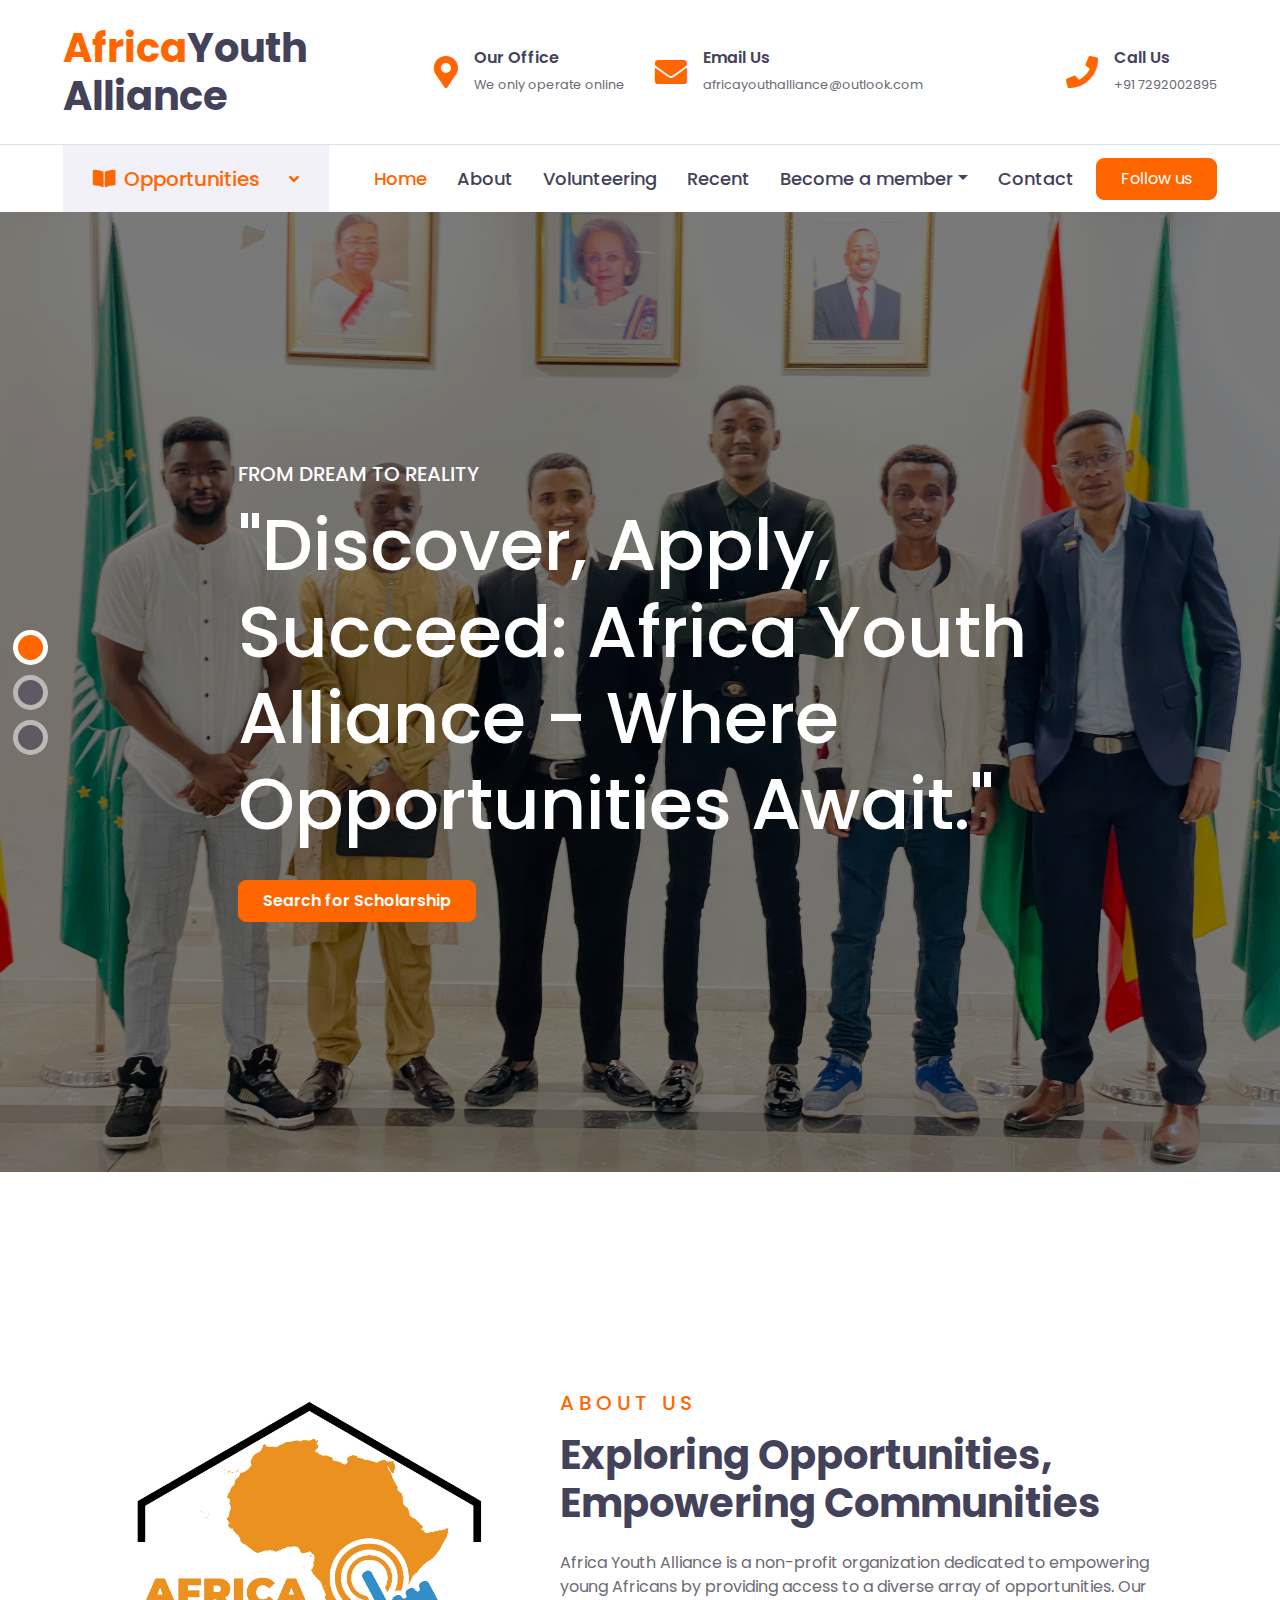
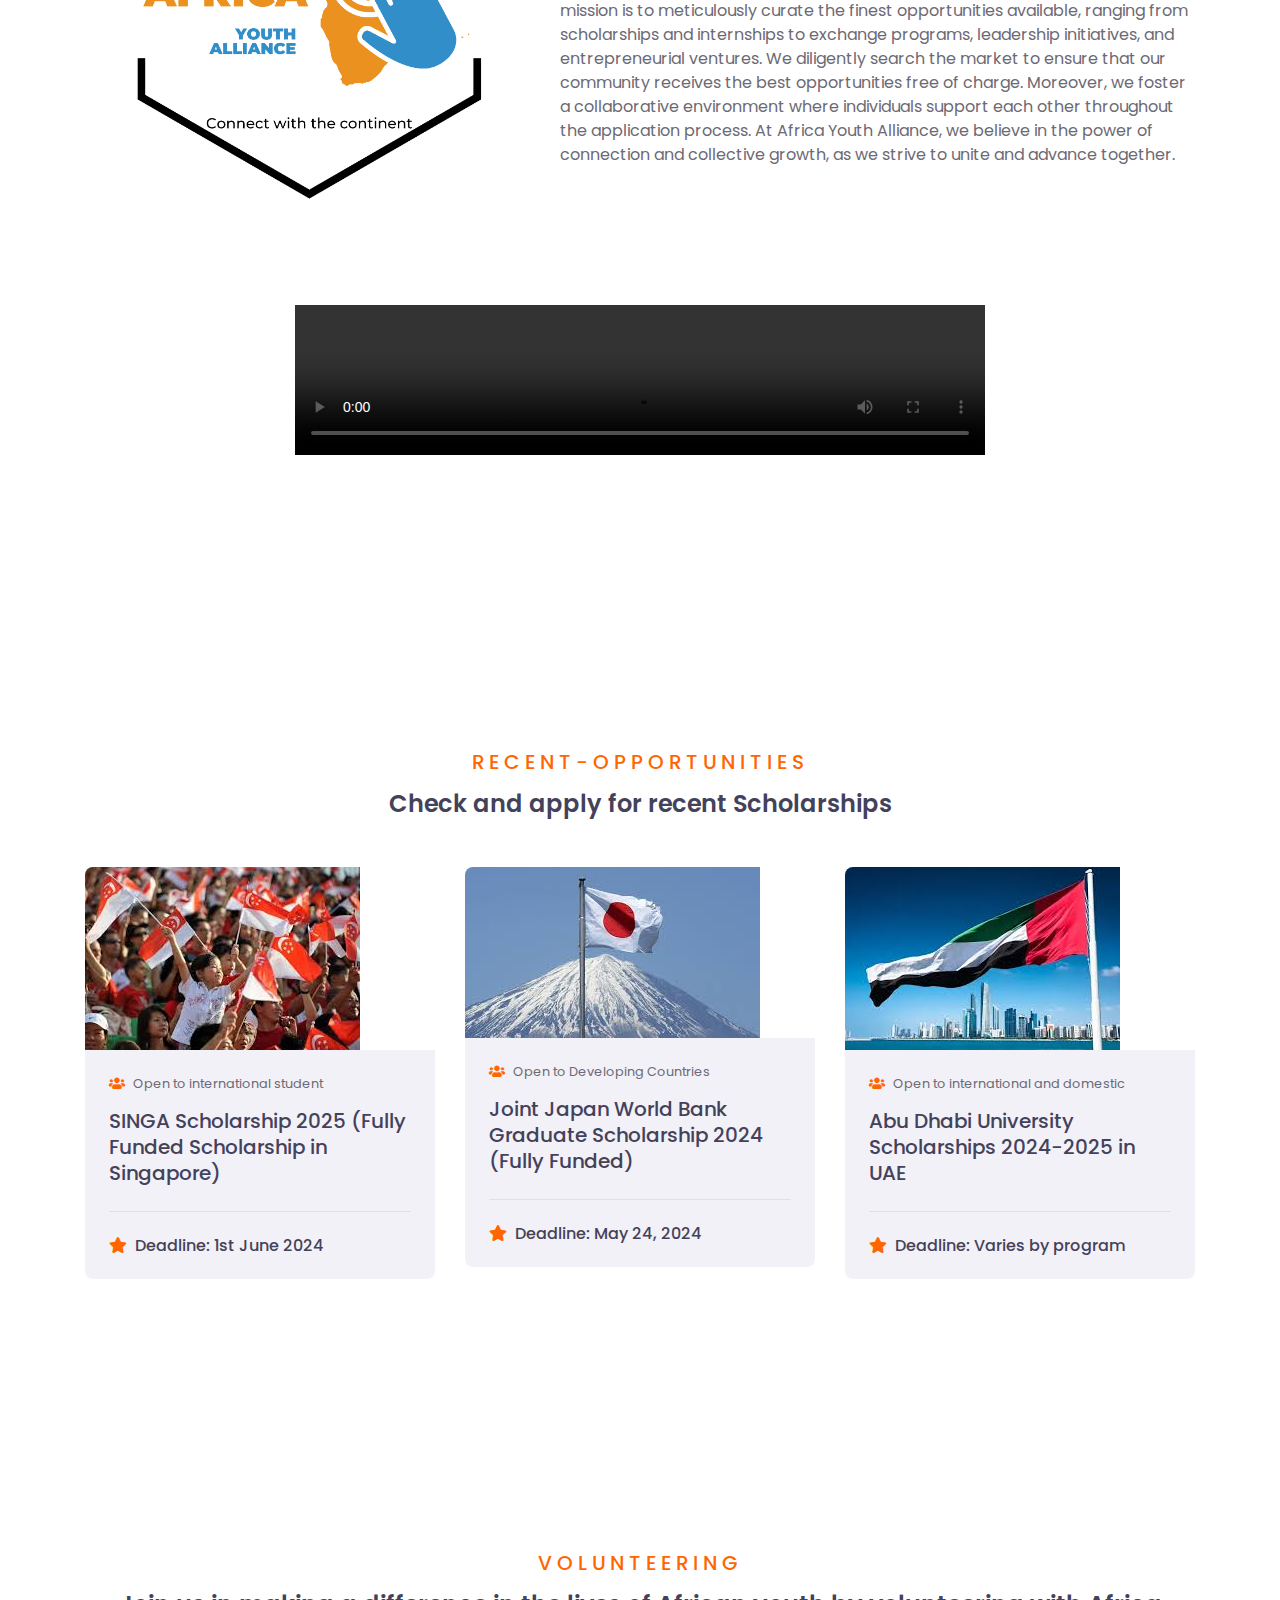
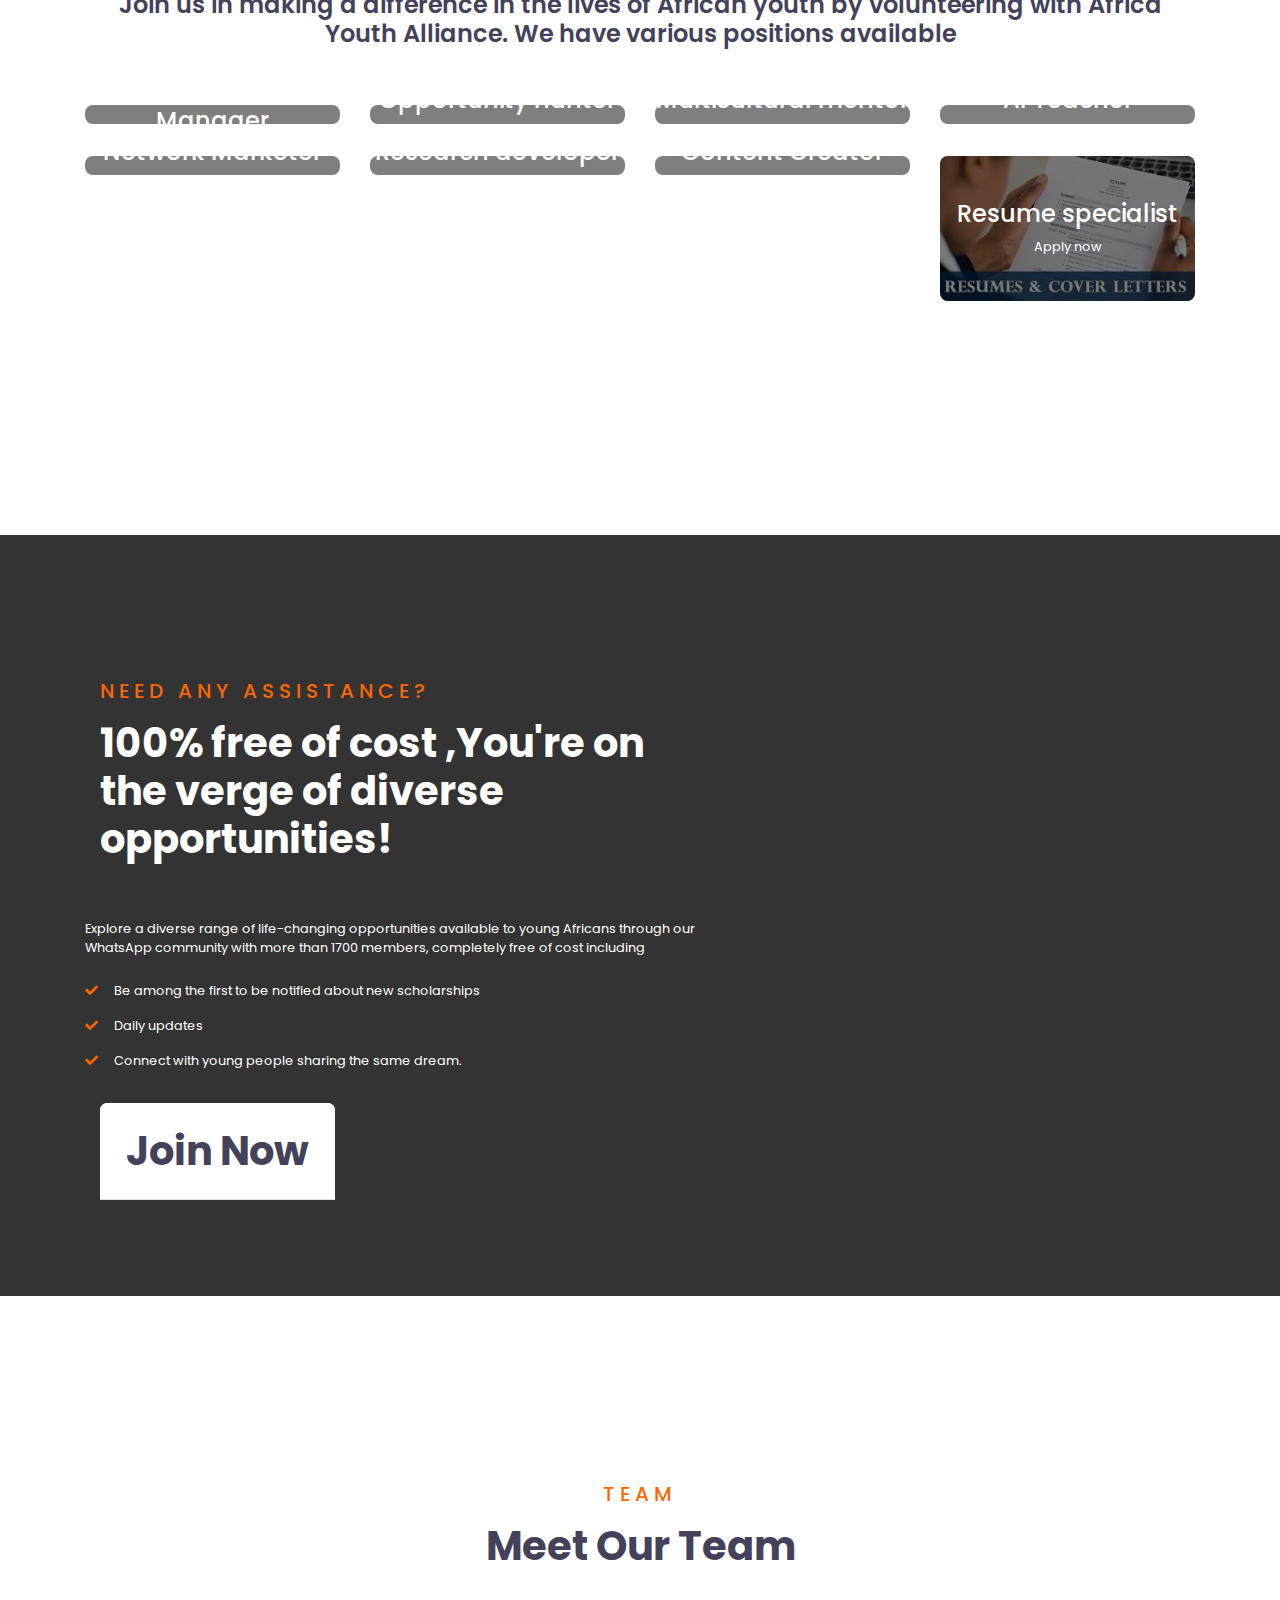
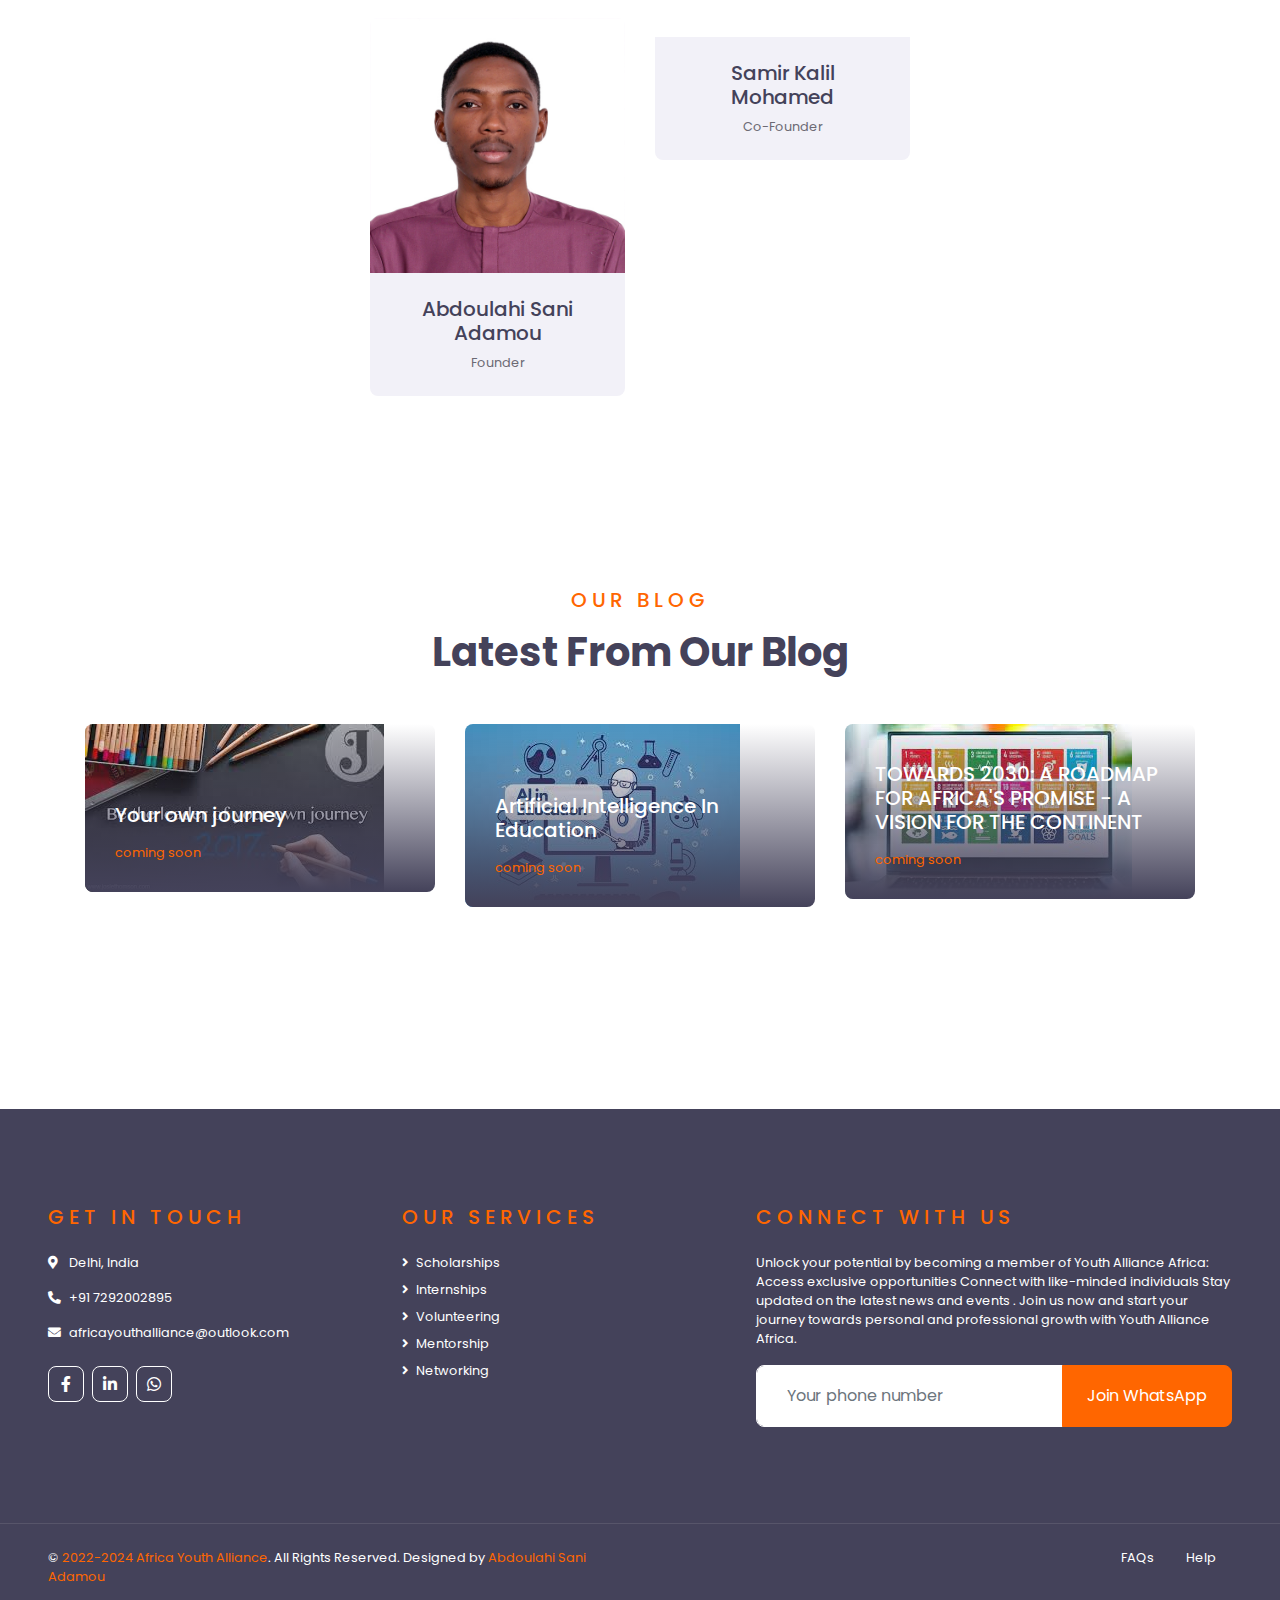
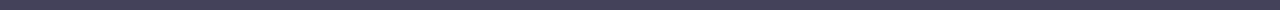
==== commit d8253c14: "Update index.html" ====
--- a/index.html
+++ b/index.html
@@ -180,7 +180,9 @@
                 <p>
                     Africa Youth Alliance is a non-profit organization dedicated to empowering young Africans by providing access to a diverse array of opportunities. Our mission is to meticulously curate the finest opportunities available, ranging from scholarships and internships to exchange programs, leadership initiatives, and entrepreneurial ventures. We diligently search the market to ensure that our community receives the best opportunities free of charge. Moreover, we foster a collaborative environment where individuals support each other throughout the application process. At Africa Youth Alliance, we believe in the power of connection and collective growth, as we strive to unite and advance together.
                 </p>
-           
+            </div>
+        </div>
+    
 
 <div class="container-fluid py-5">
     <div class="container py-5">
@@ -481,27 +483,27 @@
                 <div class="col-lg-4 mb-4">
                     <div class="blog-item position-relative overflow-hidden rounded mb-2">
                         <img class="img-fluid" src="img/blog-1.jpg" alt="">
-                        <a class="blog-overlay text-decoration-none" href="">
+                        <a class="blog-overlay text-decoration-none" href="#Our Blog">
                             <h5 class="text-white mb-3">Your own journey</h5>
-                            <p class="text-primary m-0">comming soon</p>
+                            <p class="text-primary m-0">coming soon</p>
                         </a>
                     </div>
                 </div>
                 <div class="col-lg-4 mb-4">
                     <div class="blog-item position-relative overflow-hidden rounded mb-2">
                         <img class="img-fluid" src="img/blog-2.jpg" alt="">
-                        <a class="blog-overlay text-decoration-none" href="">
+                        <a class="blog-overlay text-decoration-none" href="#Our Blog">
                             <h5 class="text-white mb-3">Artificial Intelligence In Education</h5>
-                            <p class="text-primary m-0">comming soon</p>
+                            <p class="text-primary m-0">coming soon</p>
                         </a>
                     </div>
                 </div>
                 <div class="col-lg-4 mb-4">
                     <div class="blog-item position-relative overflow-hidden rounded mb-2">
                         <img class="img-fluid" src="img/20230.png" alt="">
-                        <a class="blog-overlay text-decoration-none" href="">
+                        <a class="blog-overlay text-decoration-none" href="#Our Blog">
                             <h5 class="text-white mb-3">TOWARDS 2030: A ROADMAP FOR AFRICA'S PROMISE - A VISION FOR THE CONTINENT</h5>
-                            <p class="text-primary m-0">comming soon</p>
+                            <p class="text-primary m-0">coming soon</p>
                         </a>
                     </div>
                 </div>
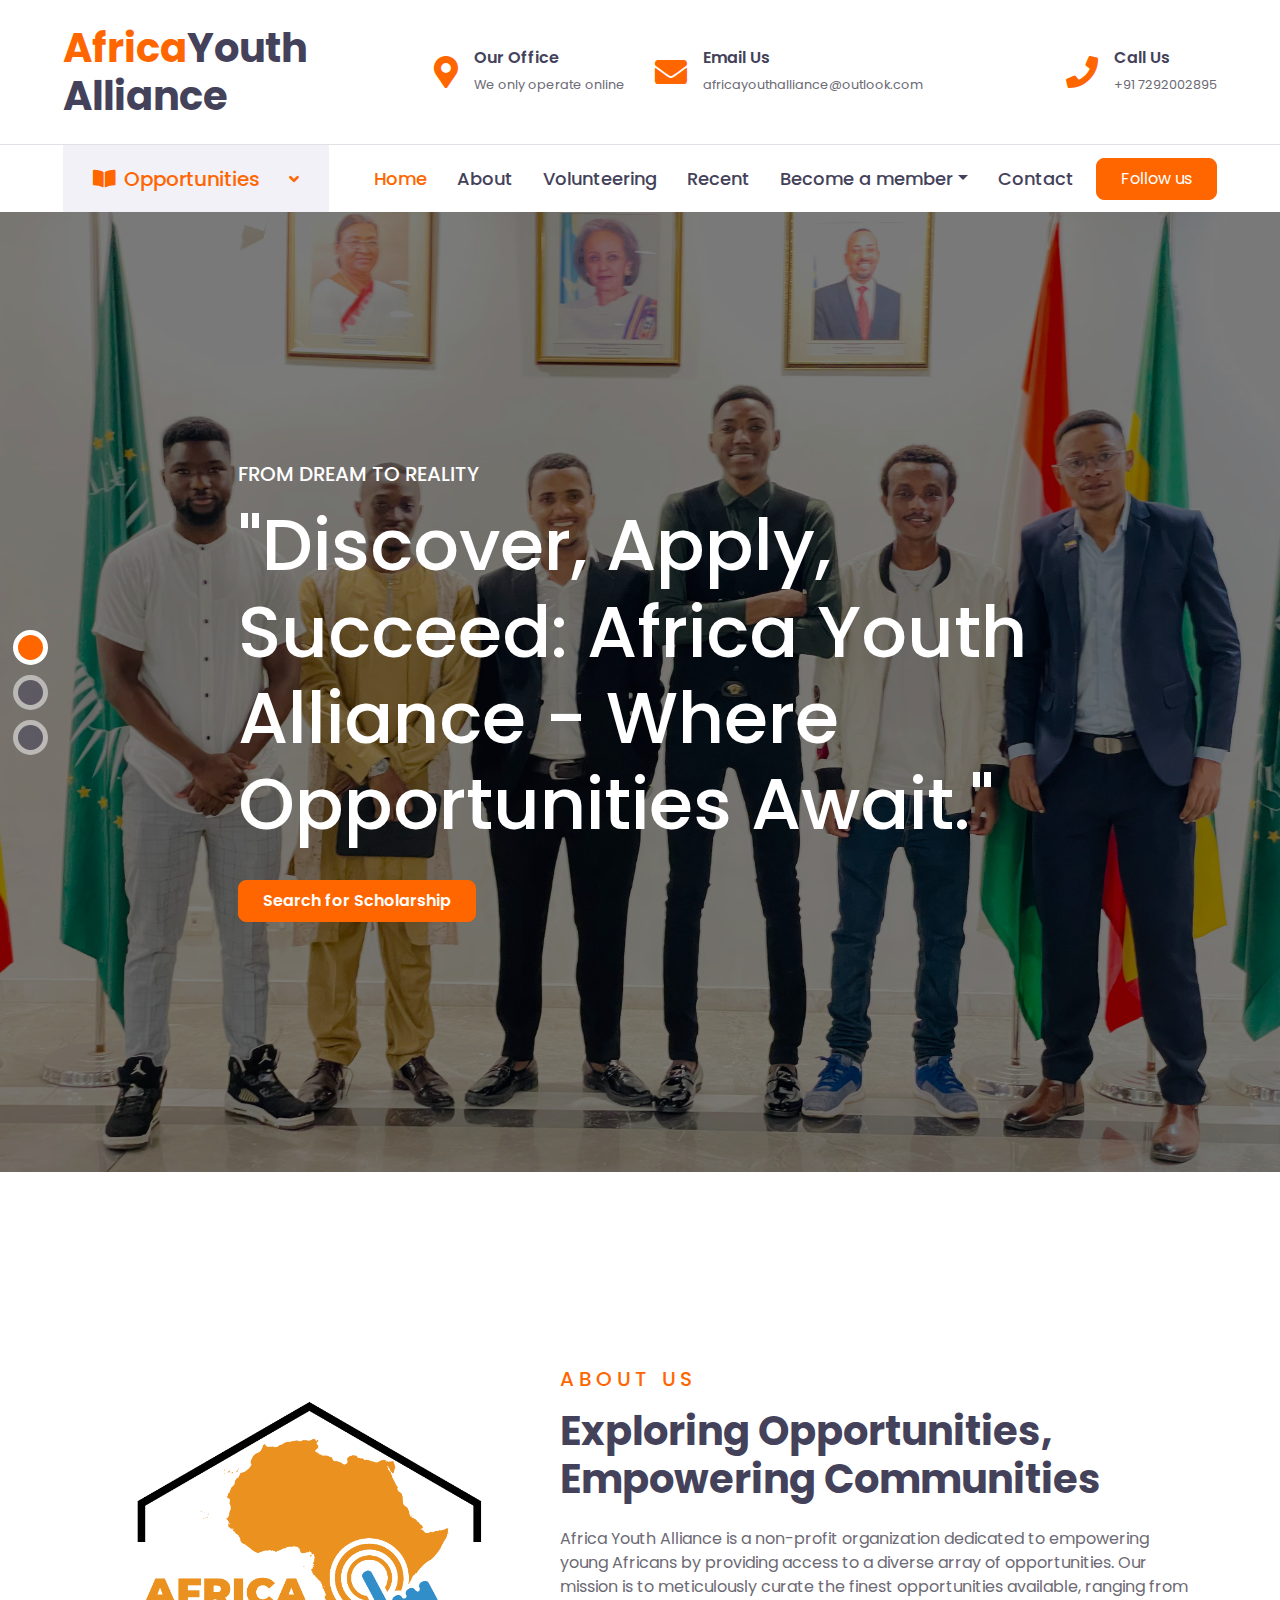
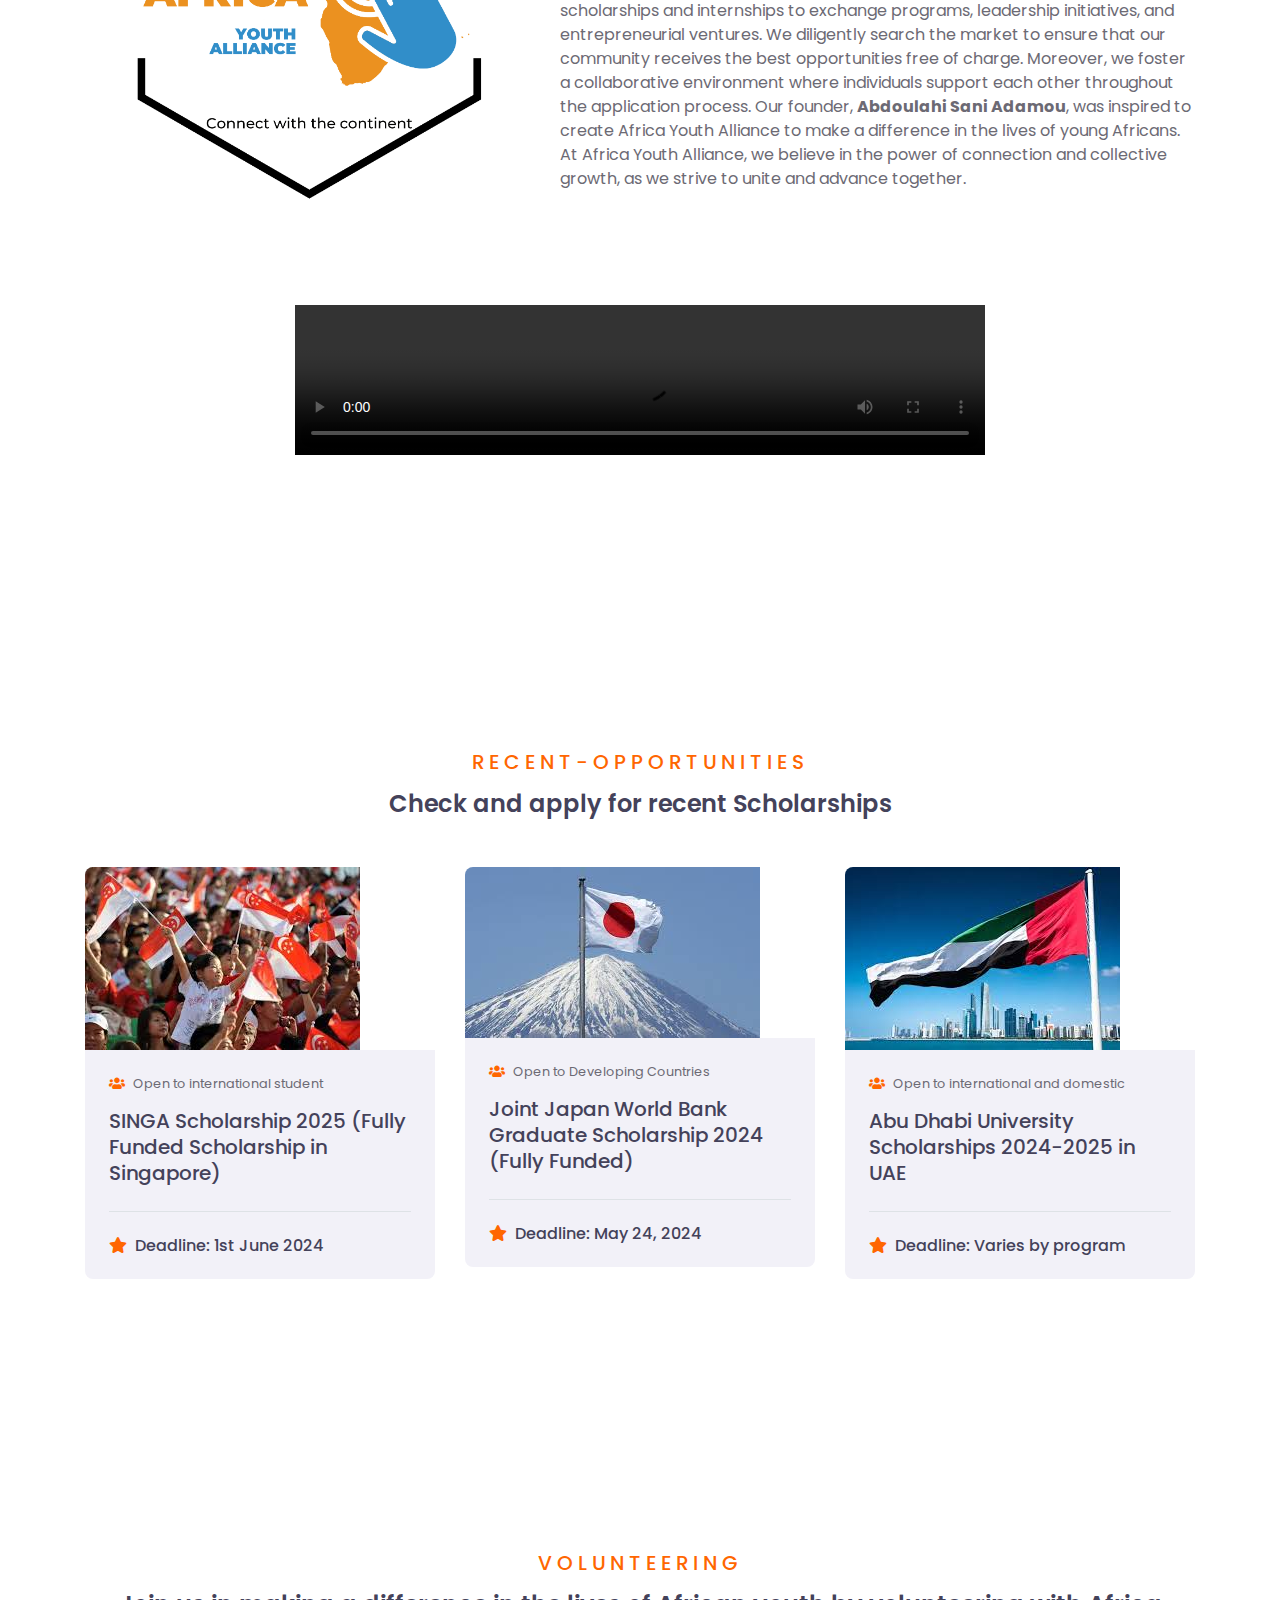
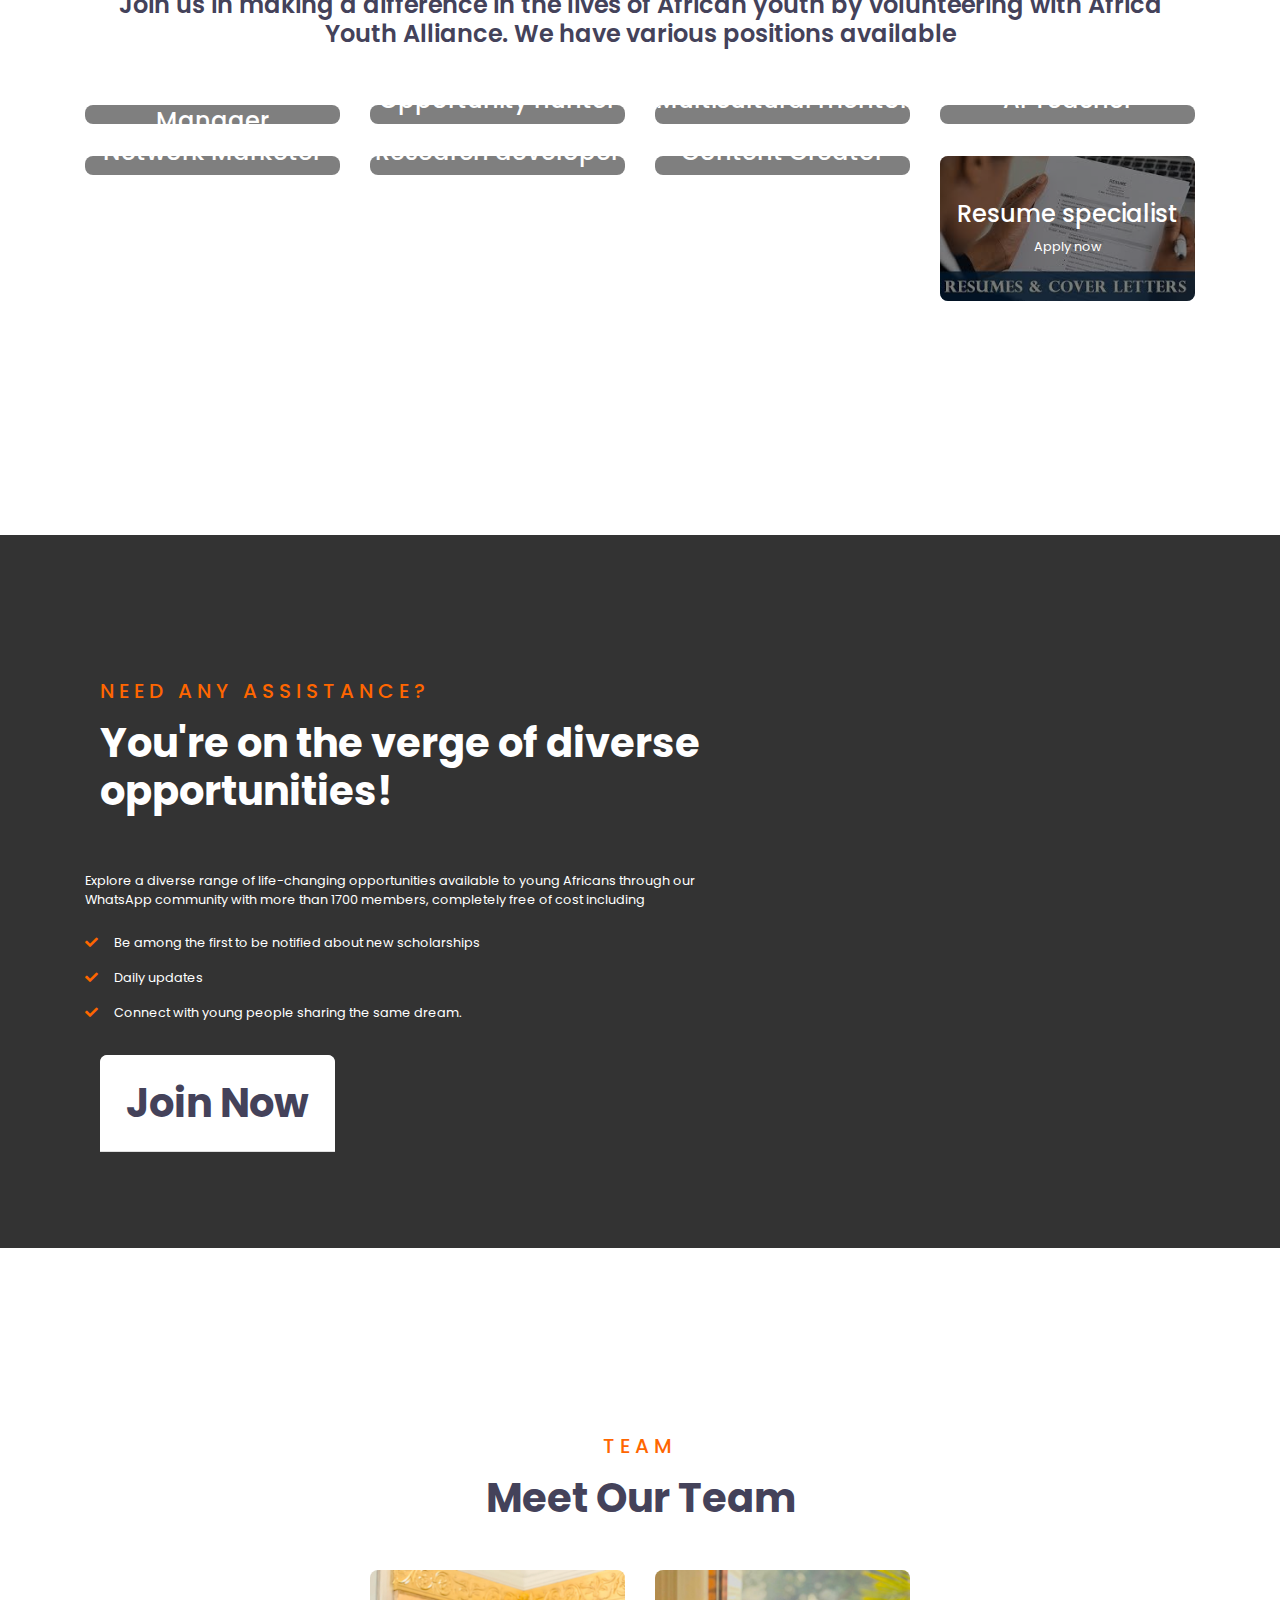
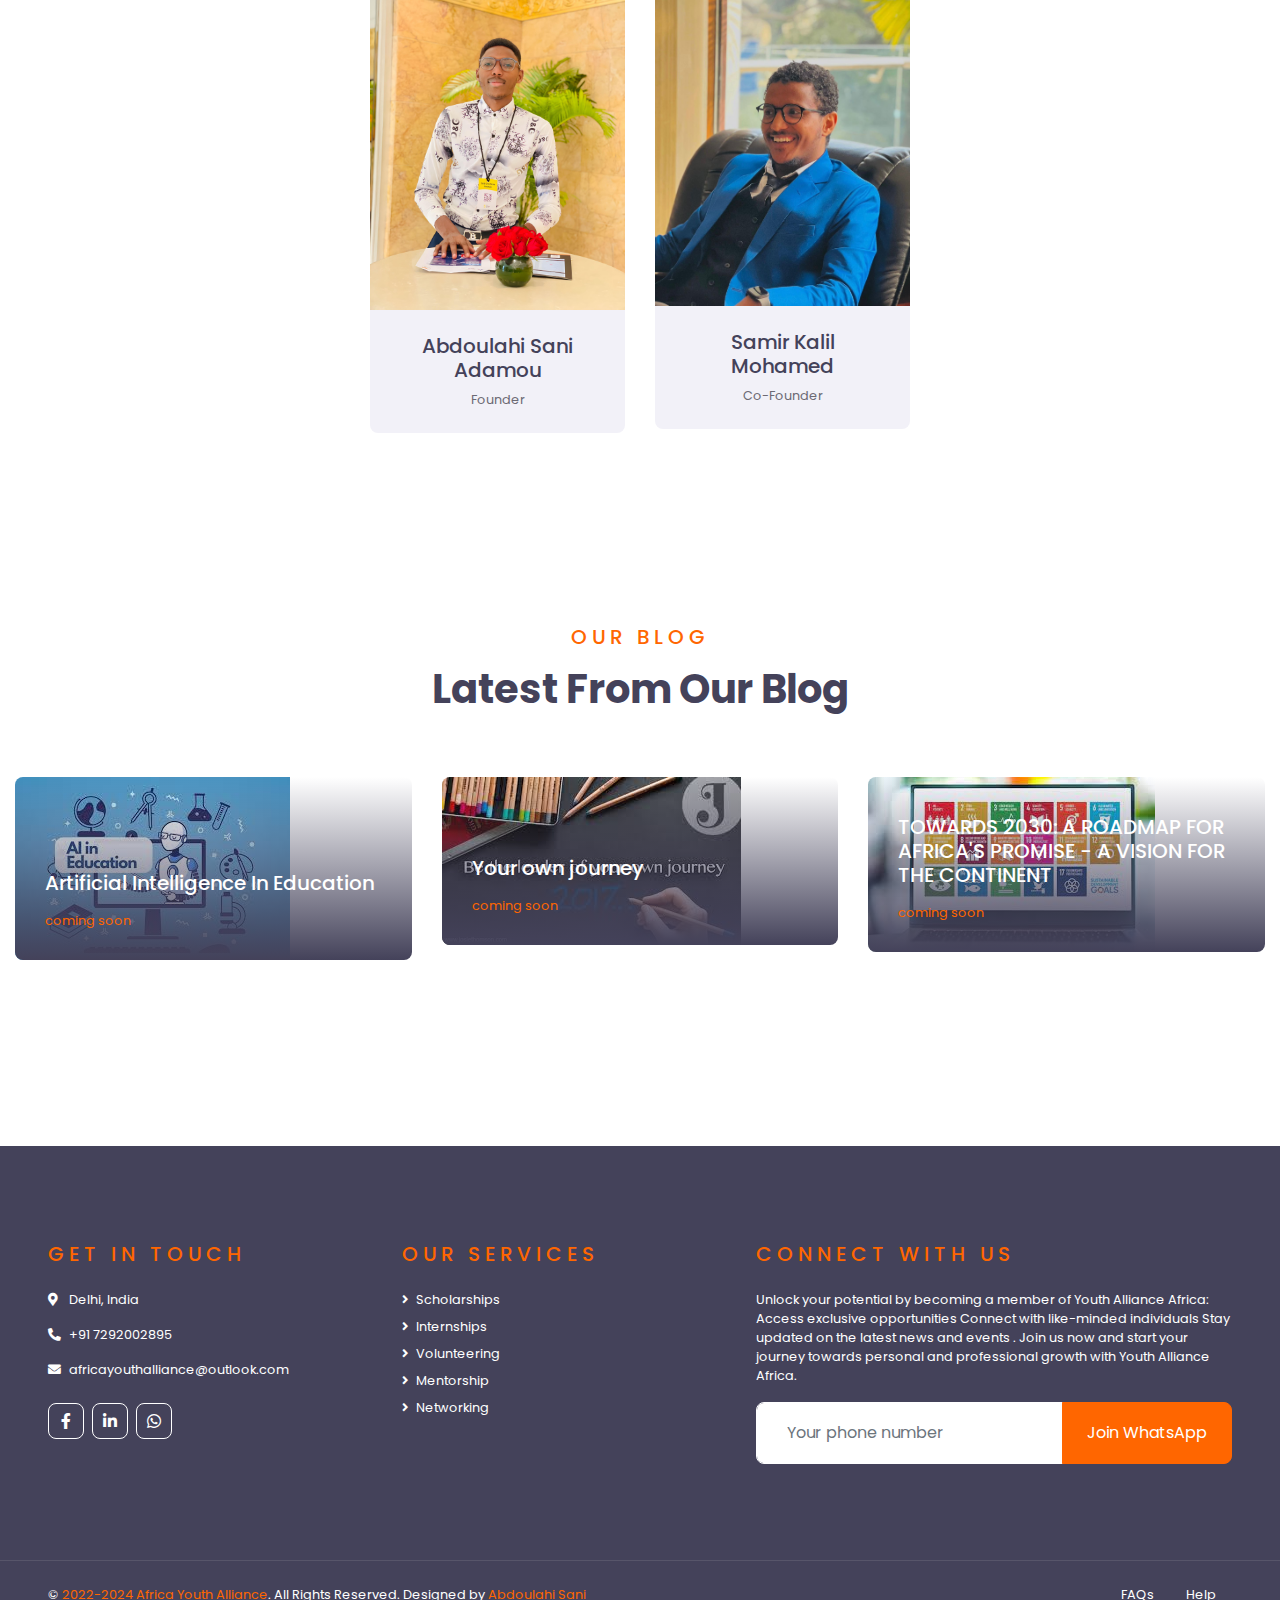
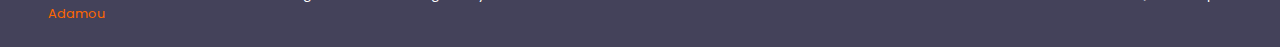
==== commit 20404d4f: "pic" ====
--- a/index.html
+++ b/index.html
@@ -91,7 +91,7 @@
             <div class="col-lg-9">
                 <nav class="navbar navbar-expand-lg bg-light navbar-light py-3 py-lg-0 px-0">
                     <a href="" class="text-decoration-none d-block d-lg-none">
-                        <h1 class="m-0"><span class="text-primary">Africa</span>youth-alliance</h1>
+                        <h1 class="m-0"><span class="text-primary">Africa</span>Youth Alliance</h1>
                     </a>
                     <button type="button" class="navbar-toggler" data-toggle="collapse" data-target="#navbarCollapse">
                         <span class="navbar-toggler-icon"></span>
@@ -135,7 +135,7 @@
                         <div class="p-5" style="width: 100%; max-width: 900px;">
                             <h5 class="text-white text-uppercase mb-md-3">From Dream to Reality</h5>
                             <h5 class="display-3 text-white mb-md-4">"Discover, Apply, Succeed: Africa Youth Alliance - Where Opportunities Await."</h5>
-                            <a href="" class="btn btn-primary py-md-2 px-md-4 font-weight-semi-bold mt-2">Search for Scholarship</a>
+                            <a href="#recent-opportunities" class="btn btn-primary py-md-2 px-md-4 font-weight-semi-bold mt-2">Search for Scholarship</a>
                         </div>
                     </div>
                 </div>
@@ -145,7 +145,7 @@
                         <div class="p-5" style="width: 100%; max-width: 900px;">
                             <h5 class="text-white text-uppercase mb-md-3">Your Next Adventure Begins</h5>
                             <h1 class="display-3 text-white mb-md-4">Explore, Apply, Succeed</h1>
-                            <a href="" class="btn btn-primary py-md-2 px-md-4 font-weight-semi-bold mt-2">Search for Internships</a>
+                            <a href="#recent-opportunities" class="btn btn-primary py-md-2 px-md-4 font-weight-semi-bold mt-2">Search for Internships</a>
                         </div>
                     </div>
                 </div>
@@ -155,7 +155,7 @@
                         <div class="p-5" style="width: 100%; max-width: 900px;">
                             <h5 class="text-white text-uppercase mb-md-3">Empowering Dreams</h5>
                             <h1 class="display-3 text-white mb-md-4"> Building Africa's Future Leaders</h1>
-                            <a href="" class="btn btn-primary py-md-2 px-md-4 font-weight-semi-bold mt-2">Become a Volunteer</a>
+                            <a href="#volunteering" class="btn btn-primary py-md-2 px-md-4 font-weight-semi-bold mt-2">Become a Volunteer</a>
                         </div>
                     </div>
                 </div>
@@ -178,7 +178,7 @@
                     <h1>Exploring Opportunities, Empowering Communities</h1>
                 </div>
                 <p>
-                    Africa Youth Alliance is a non-profit organization dedicated to empowering young Africans by providing access to a diverse array of opportunities. Our mission is to meticulously curate the finest opportunities available, ranging from scholarships and internships to exchange programs, leadership initiatives, and entrepreneurial ventures. We diligently search the market to ensure that our community receives the best opportunities free of charge. Moreover, we foster a collaborative environment where individuals support each other throughout the application process. At Africa Youth Alliance, we believe in the power of connection and collective growth, as we strive to unite and advance together.
+                    Africa Youth Alliance is a non-profit organization dedicated to empowering young Africans by providing access to a diverse array of opportunities. Our mission is to meticulously curate the finest opportunities available, ranging from scholarships and internships to exchange programs, leadership initiatives, and entrepreneurial ventures. We diligently search the market to ensure that our community receives the best opportunities free of charge. Moreover, we foster a collaborative environment where individuals support each other throughout the application process. Our founder, <strong>Abdoulahi Sani Adamou</strong>, was inspired to create Africa Youth Alliance to make a difference in the lives of young Africans. At Africa Youth Alliance, we believe in the power of connection and collective growth, as we strive to unite and advance together.
                 </p>
             </div>
         </div>
@@ -395,7 +395,7 @@
                     <div class="mb-4">
                         <div id="courses" class="container-fluid py-5">
                         <h5 class="text-primary text-uppercase mb-3" style="letter-spacing: 5px;">Need Any assistance?</h5>
-                        <h1 class="text-white">100% free of cost  ,You're on the verge of diverse opportunities! </h1>
+                        <h1 class="text-white">You're on the verge of diverse opportunities! </h1>
                     </div>
                     <p class="text-white">Explore a diverse range of life-changing opportunities available to young Africans through our WhatsApp community with more than 1700 members, completely free of cost including</p>
                     <ul class="list-inline text-white m-0">
@@ -438,7 +438,7 @@
             <div class="col-md-6 col-lg-3 text-center team mb-4">
                 <div class="team-item rounded overflow-hidden mb-2">
                     <div class="team-img position-relative">
-                        <img class="img-fluid" src="img/team-1.jpg" alt="">
+                        <img class="img-fluid" src="img/hero.jpeg" alt="">
                         <div class="team-social">
                             <a class="btn btn-outline-light btn-square mx-1" href="https://www.facebook.com/adamsibnhajia"><i class="fab fa-facebook-f"></i></a>
                             <a class="btn btn-outline-light btn-square mx-1" href="https://www.linkedin.com/in/ibnh"><i class="fab fa-linkedin-in"></i></a>
@@ -455,8 +455,8 @@
                     <div class="team-img position-relative">
                         <img class="img-fluid" src="img/team-2.jpg" alt="">
                         <div class="team-social">
-                            <a class="btn btn-outline-light btn-square mx-1" href="#"><i class="fab fa-facebook-f"></i></a>
-                            <a class="btn btn-outline-light btn-square mx-1" href="#"><i class="fab fa-linkedin-in"></i></a>
+                            <a class="btn btn-outline-light btn-square mx-1" href="https://www.facebook.com/samir.kalil.5494"><i class="fab fa-facebook-f"></i></a>
+                            <a class="btn btn-outline-light btn-square mx-1" href="https://www.linkedin.com/in/samir-kalil-mohammed/"><i class="fab fa-linkedin-in"></i></a>
                         </div>
                     </div>
                     <div class="bg-secondary p-4">
@@ -472,45 +472,45 @@
 
 
 
-    <!-- Blog Start -->
-    <div class="container-fluid py-5">
-        <div class="container pt-5 pb-3">
-            <div class="text-center mb-5">
-                <h5 class="text-primary text-uppercase mb-3" style="letter-spacing: 5px;">Our Blog</h5>
-                <h1>Latest From Our Blog</h1>
-            </div>
-            <div class="row pb-3">
-                <div class="col-lg-4 mb-4">
-                    <div class="blog-item position-relative overflow-hidden rounded mb-2">
-                        <img class="img-fluid" src="img/blog-1.jpg" alt="">
-                        <a class="blog-overlay text-decoration-none" href="#Our Blog">
-                            <h5 class="text-white mb-3">Your own journey</h5>
-                            <p class="text-primary m-0">coming soon</p>
-                        </a>
-                    </div>
-                </div>
-                <div class="col-lg-4 mb-4">
-                    <div class="blog-item position-relative overflow-hidden rounded mb-2">
-                        <img class="img-fluid" src="img/blog-2.jpg" alt="">
-                        <a class="blog-overlay text-decoration-none" href="#Our Blog">
-                            <h5 class="text-white mb-3">Artificial Intelligence In Education</h5>
-                            <p class="text-primary m-0">coming soon</p>
-                        </a>
-                    </div>
-                </div>
-                <div class="col-lg-4 mb-4">
-                    <div class="blog-item position-relative overflow-hidden rounded mb-2">
-                        <img class="img-fluid" src="img/20230.png" alt="">
-                        <a class="blog-overlay text-decoration-none" href="#Our Blog">
-                            <h5 class="text-white mb-3">TOWARDS 2030: A ROADMAP FOR AFRICA'S PROMISE - A VISION FOR THE CONTINENT</h5>
-                            <p class="text-primary m-0">coming soon</p>
-                        </a>
-                    </div>
-                </div>
-            </div>
-        </div>
-    </div>
-    <!-- Blog End -->
+   <!-- Blog Start -->
+<div class="container-fluid py-5">
+    <div class="container pt-5 pb-3">
+        <div class="text-center mb-5">
+            <h5 class="text-primary text-uppercase mb-3" style="letter-spacing: 5px;">Our Blog</h5>
+            <h1>Latest From Our Blog</h1>
+        </div>
+    </div>
+    <div class="row pb-3">
+        <div class="col-lg-4 mb-4">
+            <div class="blog-item position-relative overflow-hidden rounded mb-2">
+                <img class="img-fluid" src="img/blog-2.jpg" alt="">
+                <a class="blog-overlay text-decoration-none" href="#Our Blog">
+                    <h5 class="text-white mb-3">Artificial Intelligence In Education</h5>
+                    <p class="text-primary m-0">coming soon</p>
+                </a>
+            </div>
+        </div>
+        <div class="col-lg-4 mb-4">
+            <div class="blog-item position-relative overflow-hidden rounded mb-2">
+                <img class="img-fluid" src="img/blog-1.jpg" alt="">
+                <a class="blog-overlay text-decoration-none" href="#Our Blog">
+                    <h5 class="text-white mb-3">Your own journey</h5>
+                    <p class="text-primary m-0">coming soon</p>
+                </a>
+            </div>
+        </div>
+        <div class="col-lg-4 mb-4">
+            <div class="blog-item position-relative overflow-hidden rounded mb-2">
+                <img class="img-fluid" src="img/20230.png" alt="">
+                <a class="blog-overlay text-decoration-none" href="#Our Blog">
+                    <h5 class="text-white mb-3">TOWARDS 2030: A ROADMAP FOR AFRICA'S PROMISE - A VISION FOR THE CONTINENT</h5>
+                    <p class="text-primary m-0">coming soon</p>
+                </a>
+            </div>
+        </div>
+    </div>
+</div>
+<!-- Blog End -->
 
 
     <!-- Footer Start -->
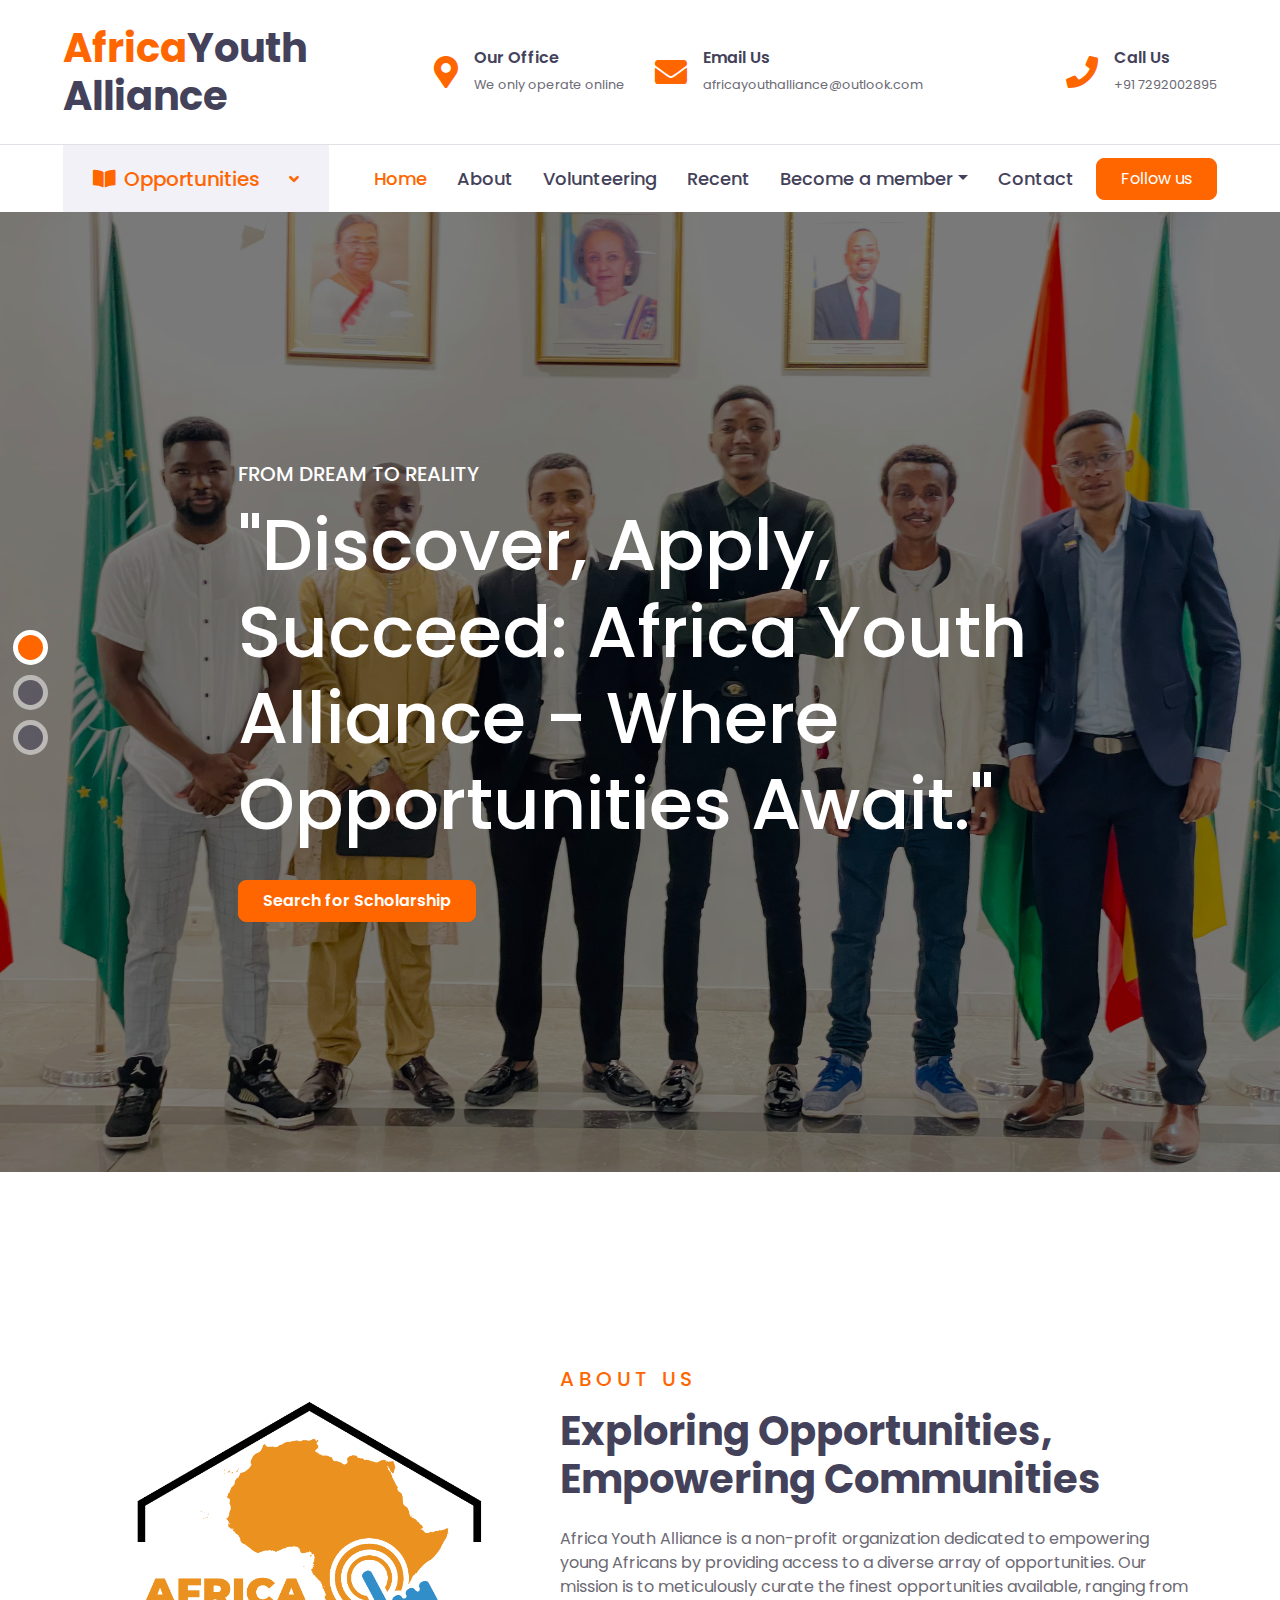
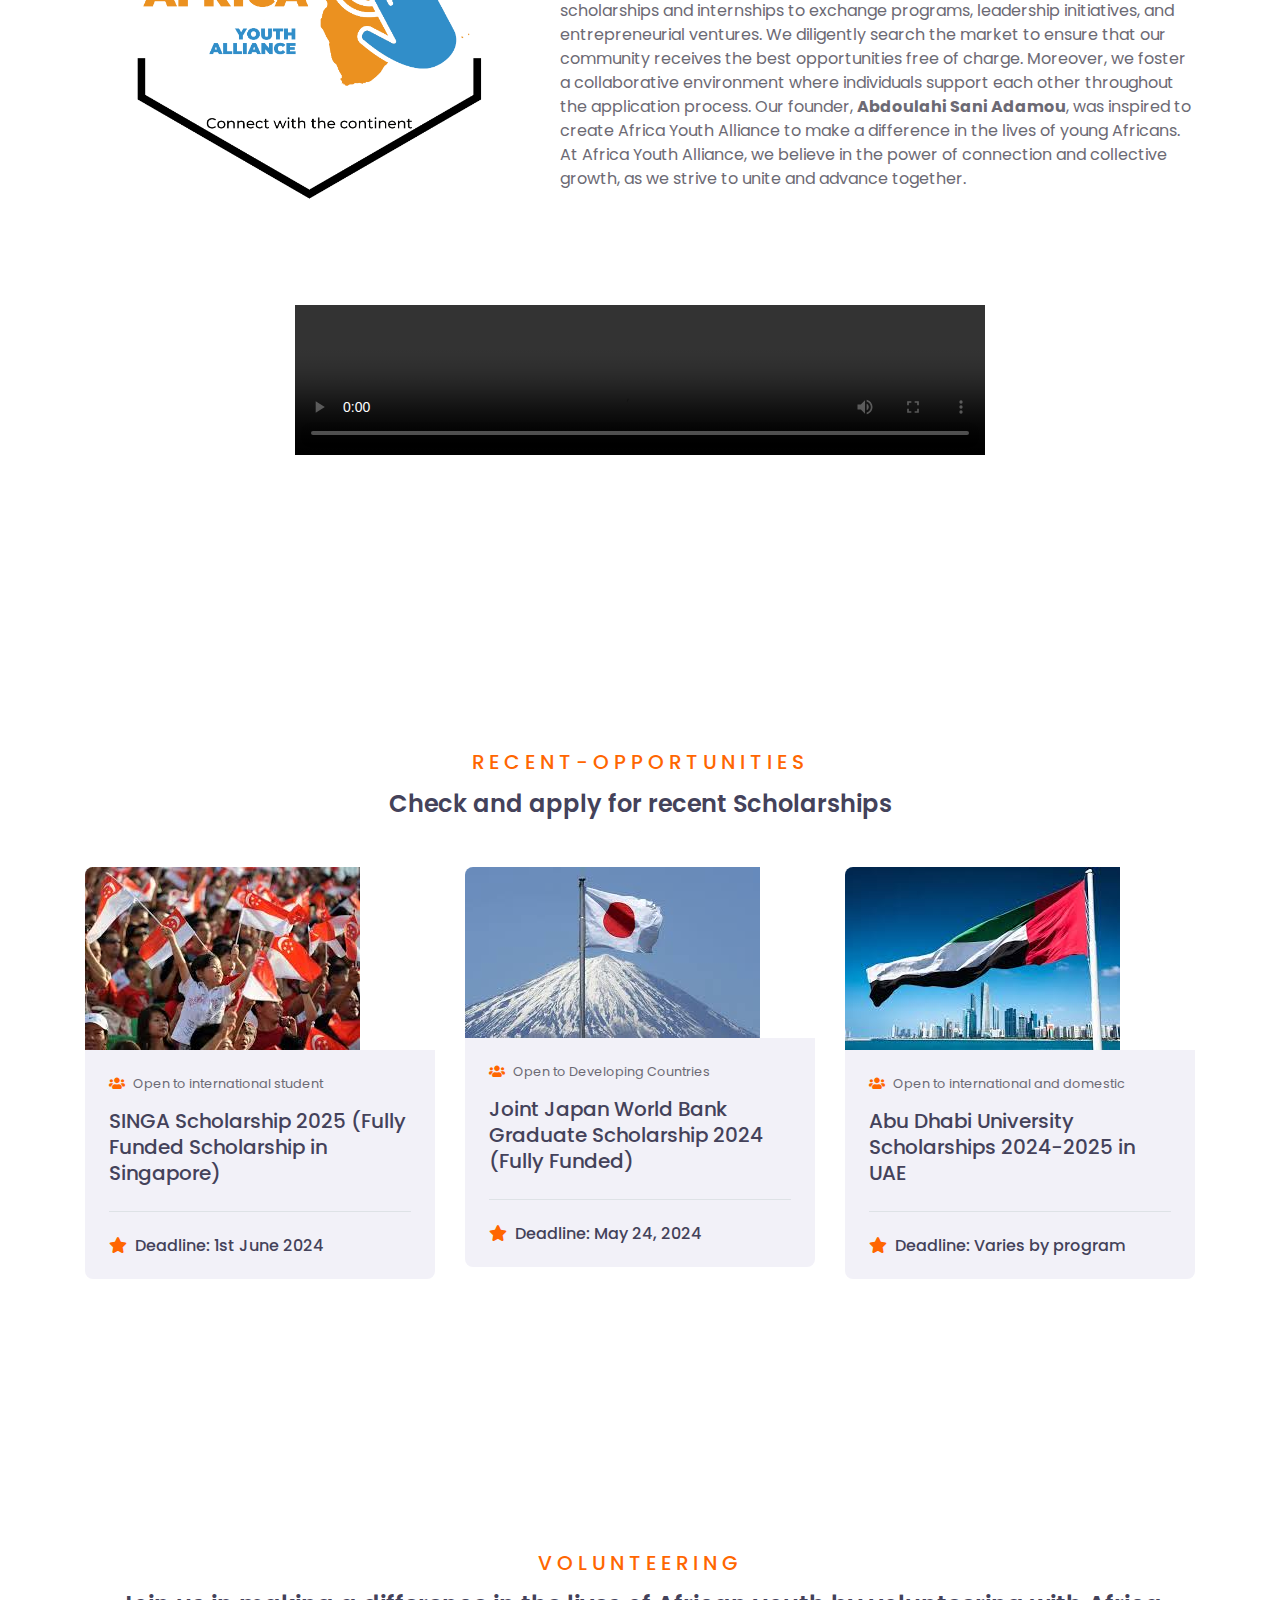
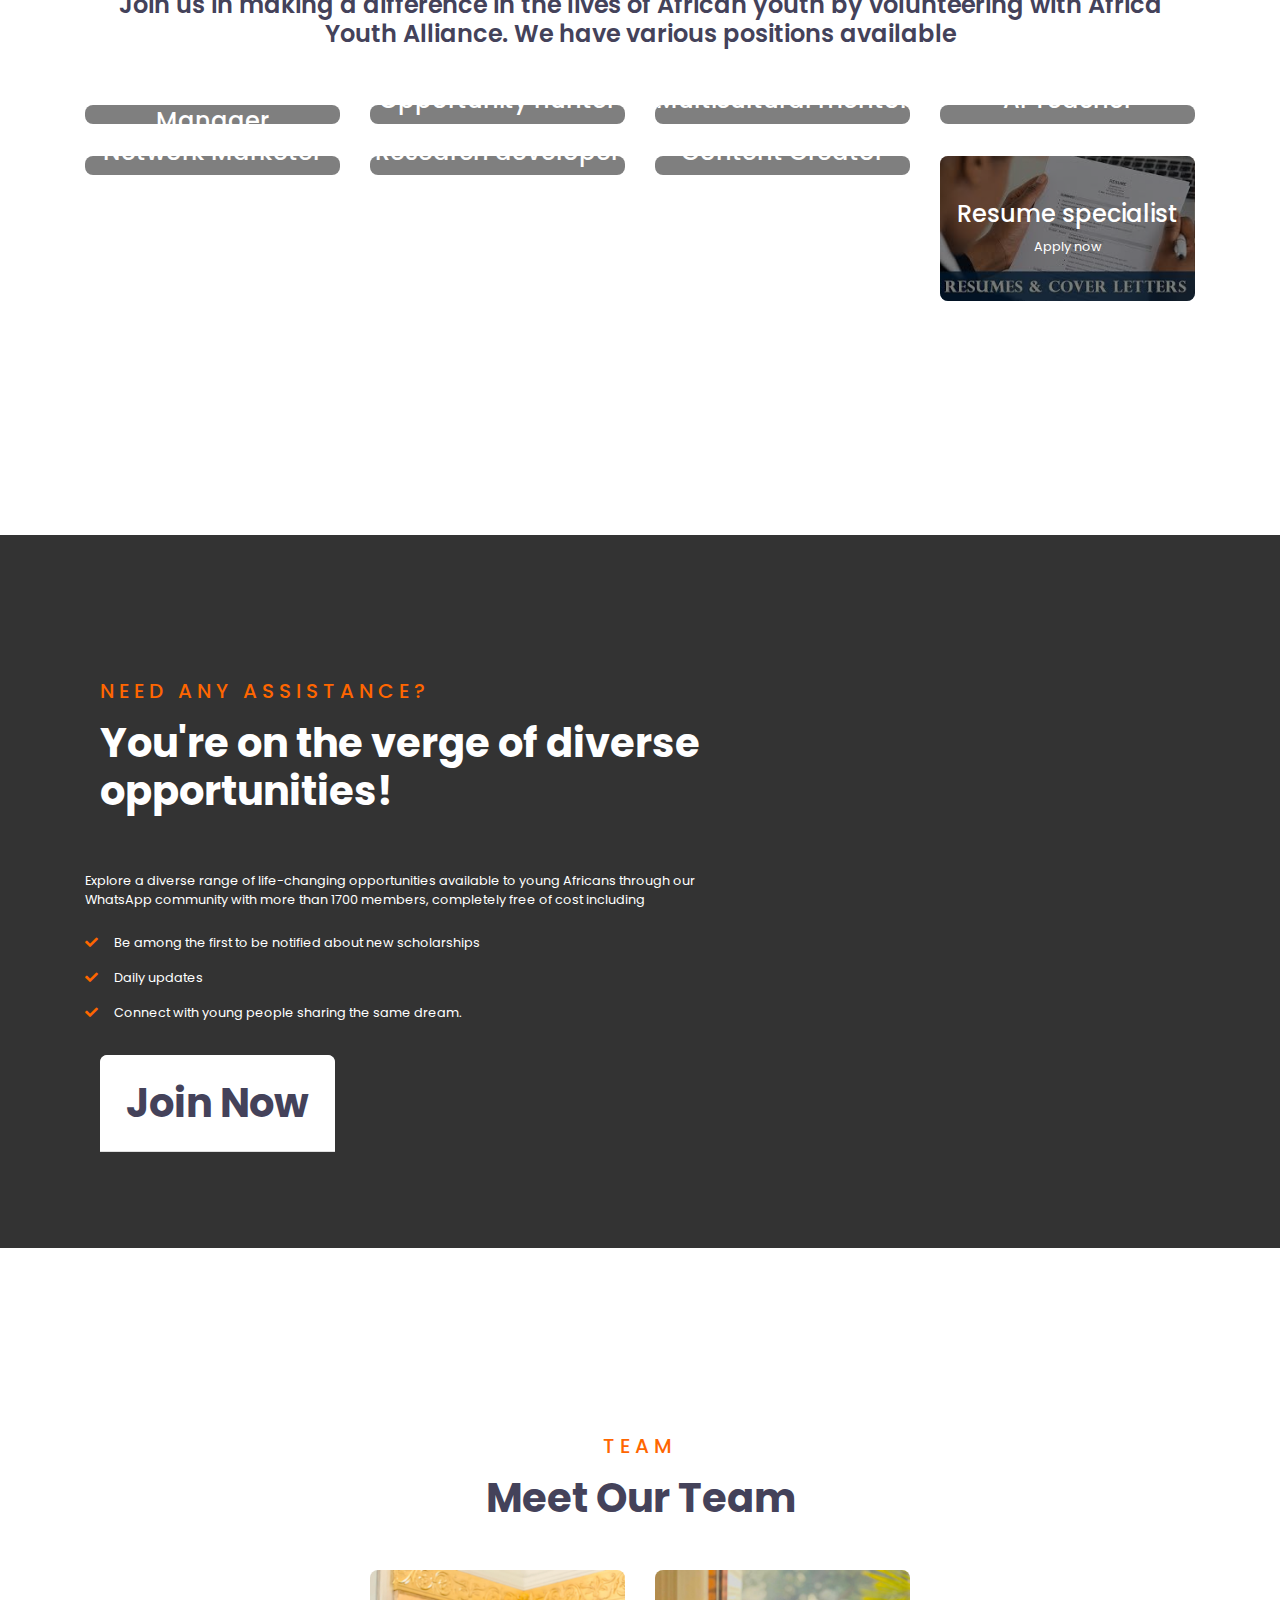
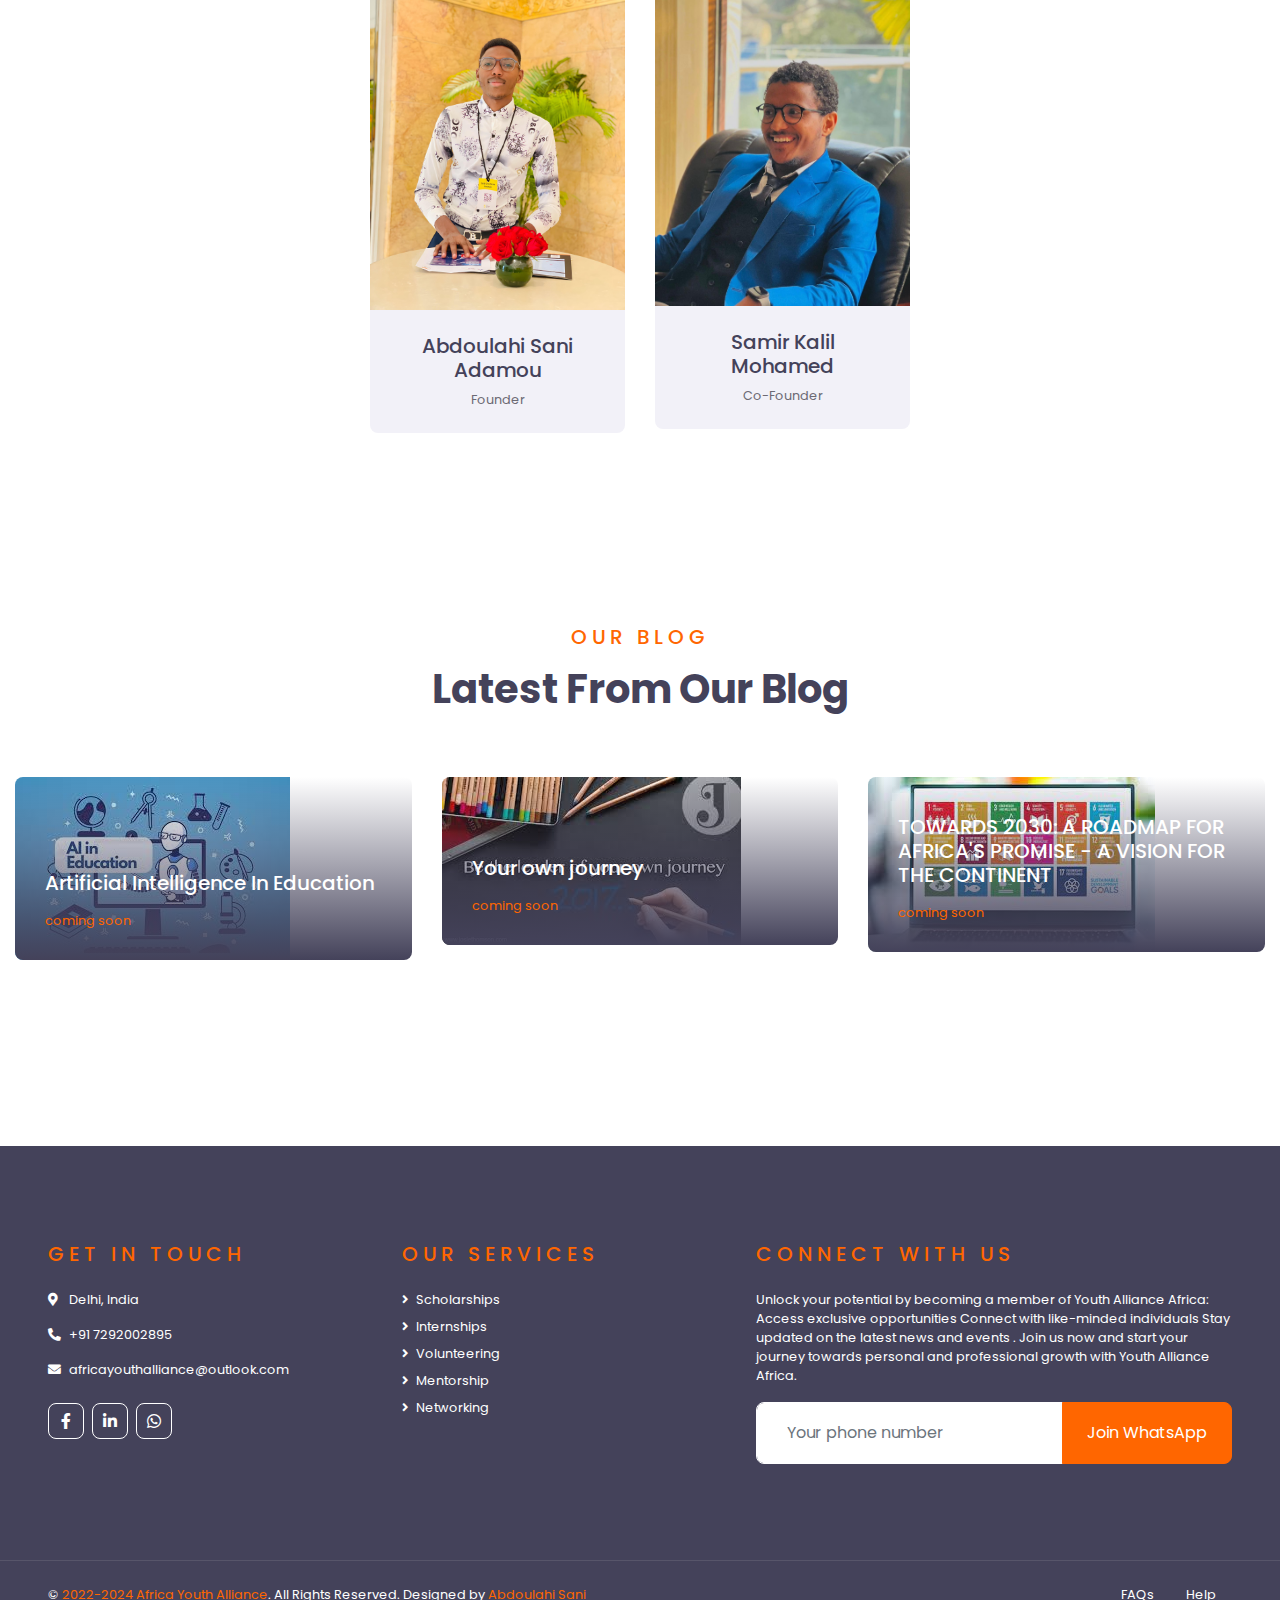
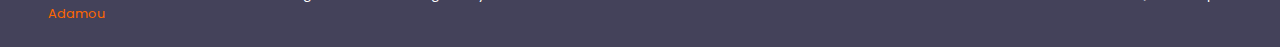
==== commit 87ce5979: "Update index.html" ====
--- a/index.html
+++ b/index.html
@@ -525,7 +525,7 @@
                         <p><i class="fa fa-envelope mr-2"></i>africayouthalliance@outlook.com
                         </p>
                         <div class="d-flex justify-content-start mt-4">
-                            <a class="btn btn-outline-light btn-square mr-2" href=""><i class="fab fa-facebook-f"></i></a>
+                            <a class="btn btn-outline-light btn-square mr-2" href="https://www.facebook.com/adamsibnhajia"><i class="fab fa-facebook-f"></i></a>
                             <a class="btn btn-outline-light btn-square mr-2" href="https://www.linkedin.com/company/africa-youth-alliance/?viewAsMember=true"><i class="fab fa-linkedin-in"></i></a>
                             <a class="btn btn-outline-light btn-square" href="https://wa.me/message/RYWE35UAMOF6N1"><i class="fab fa-whatsapp"></i></a>
 
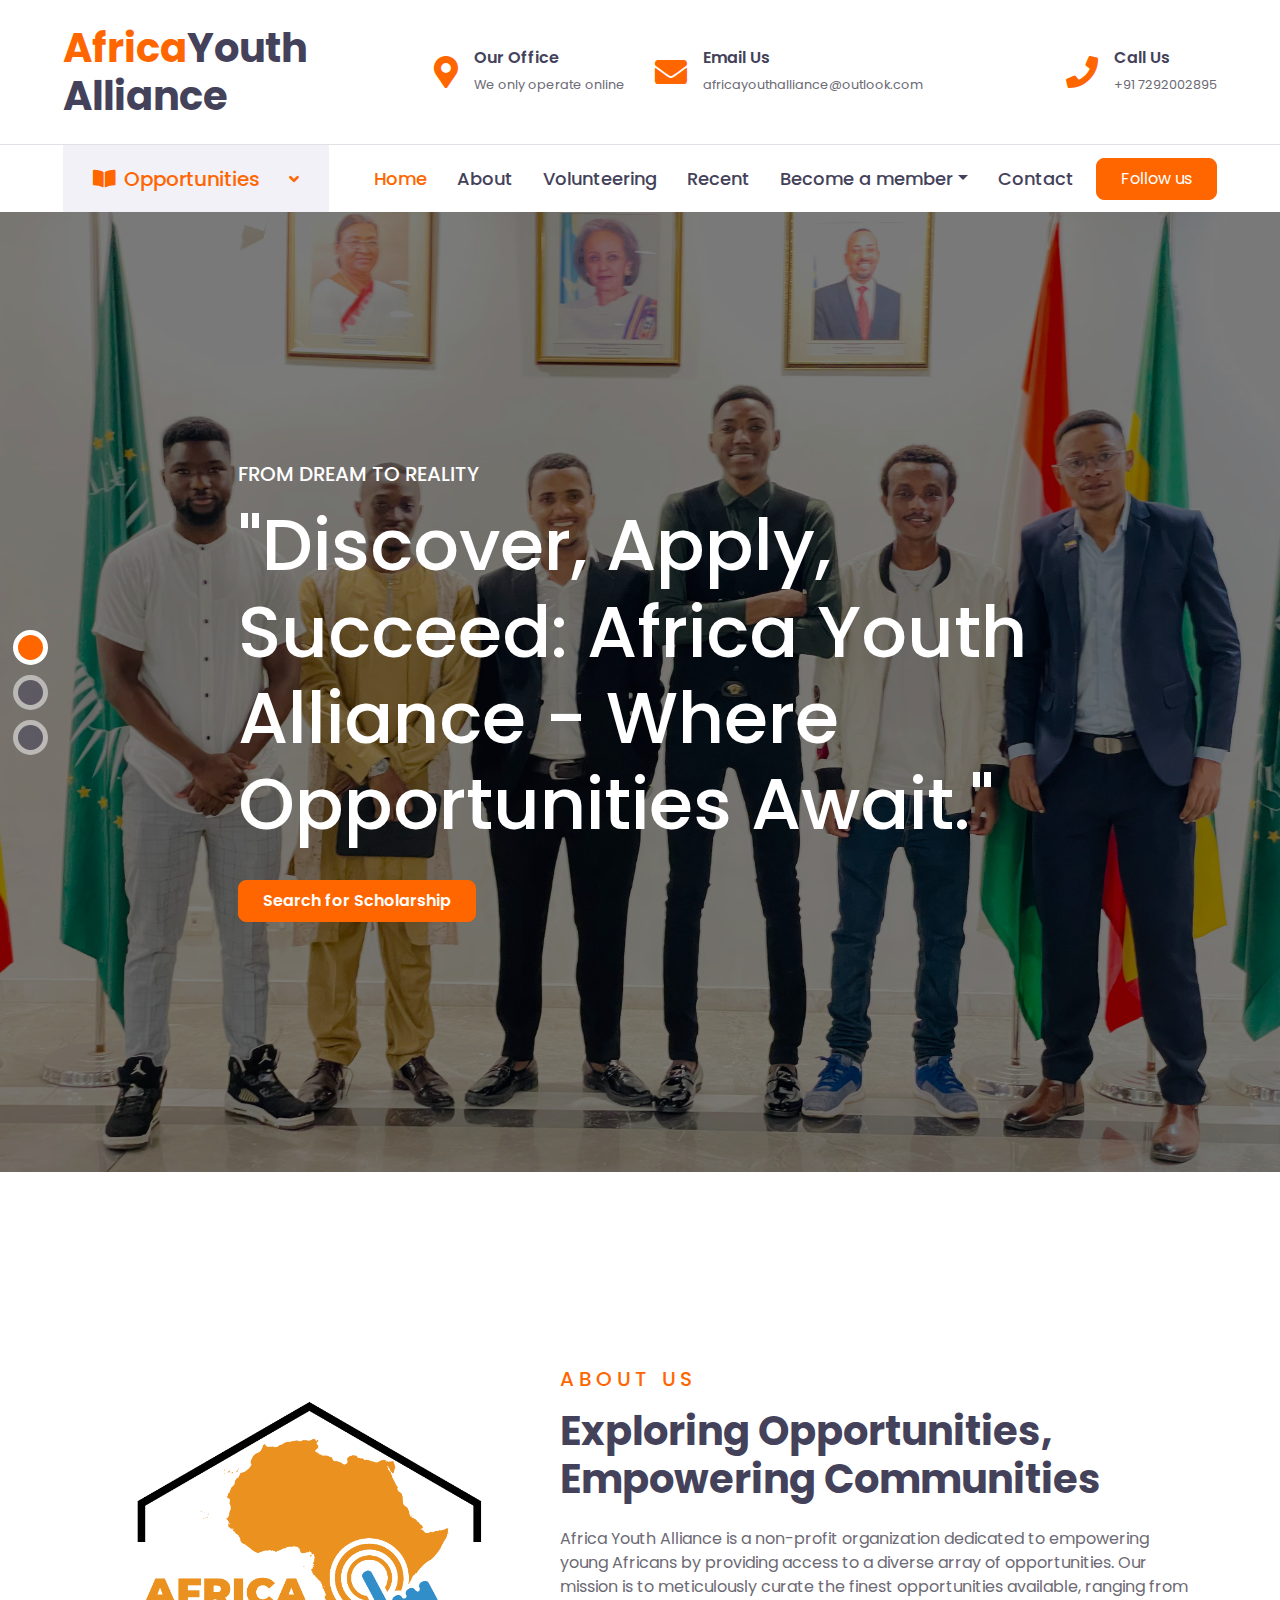
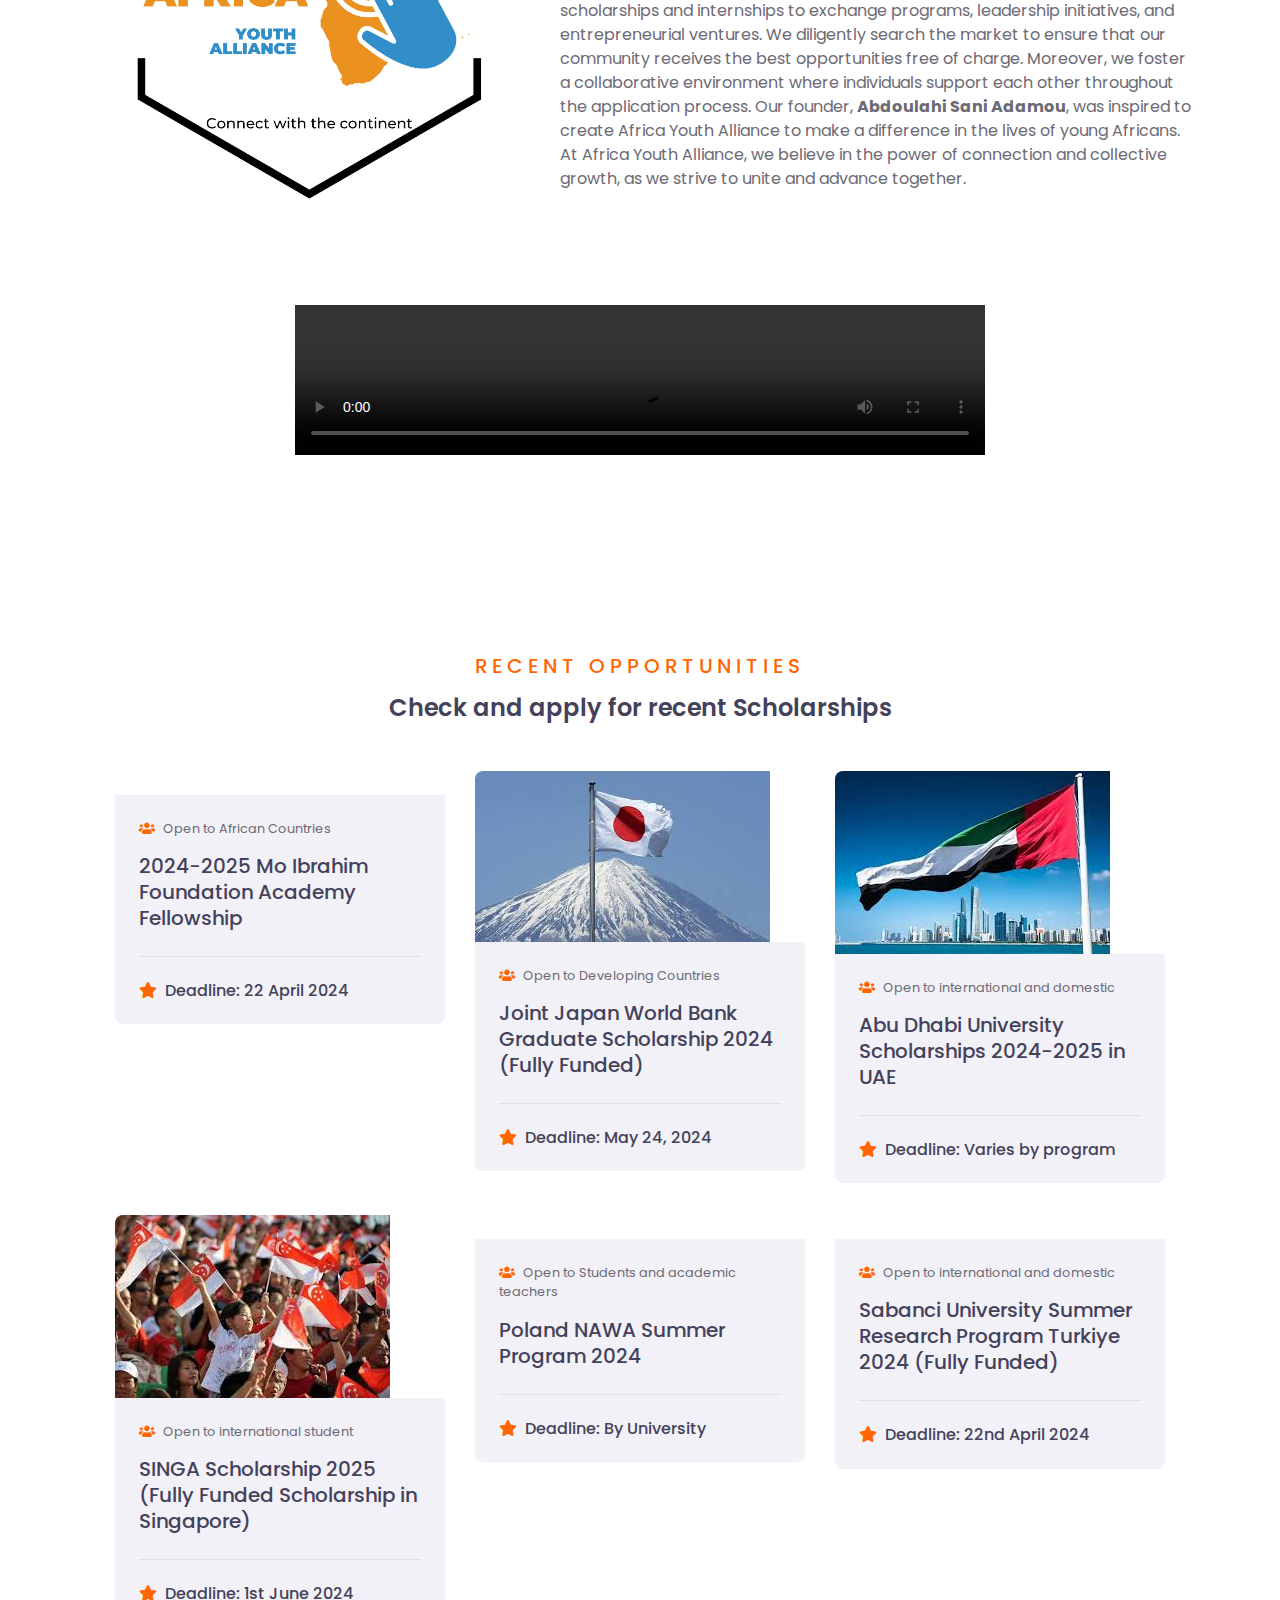
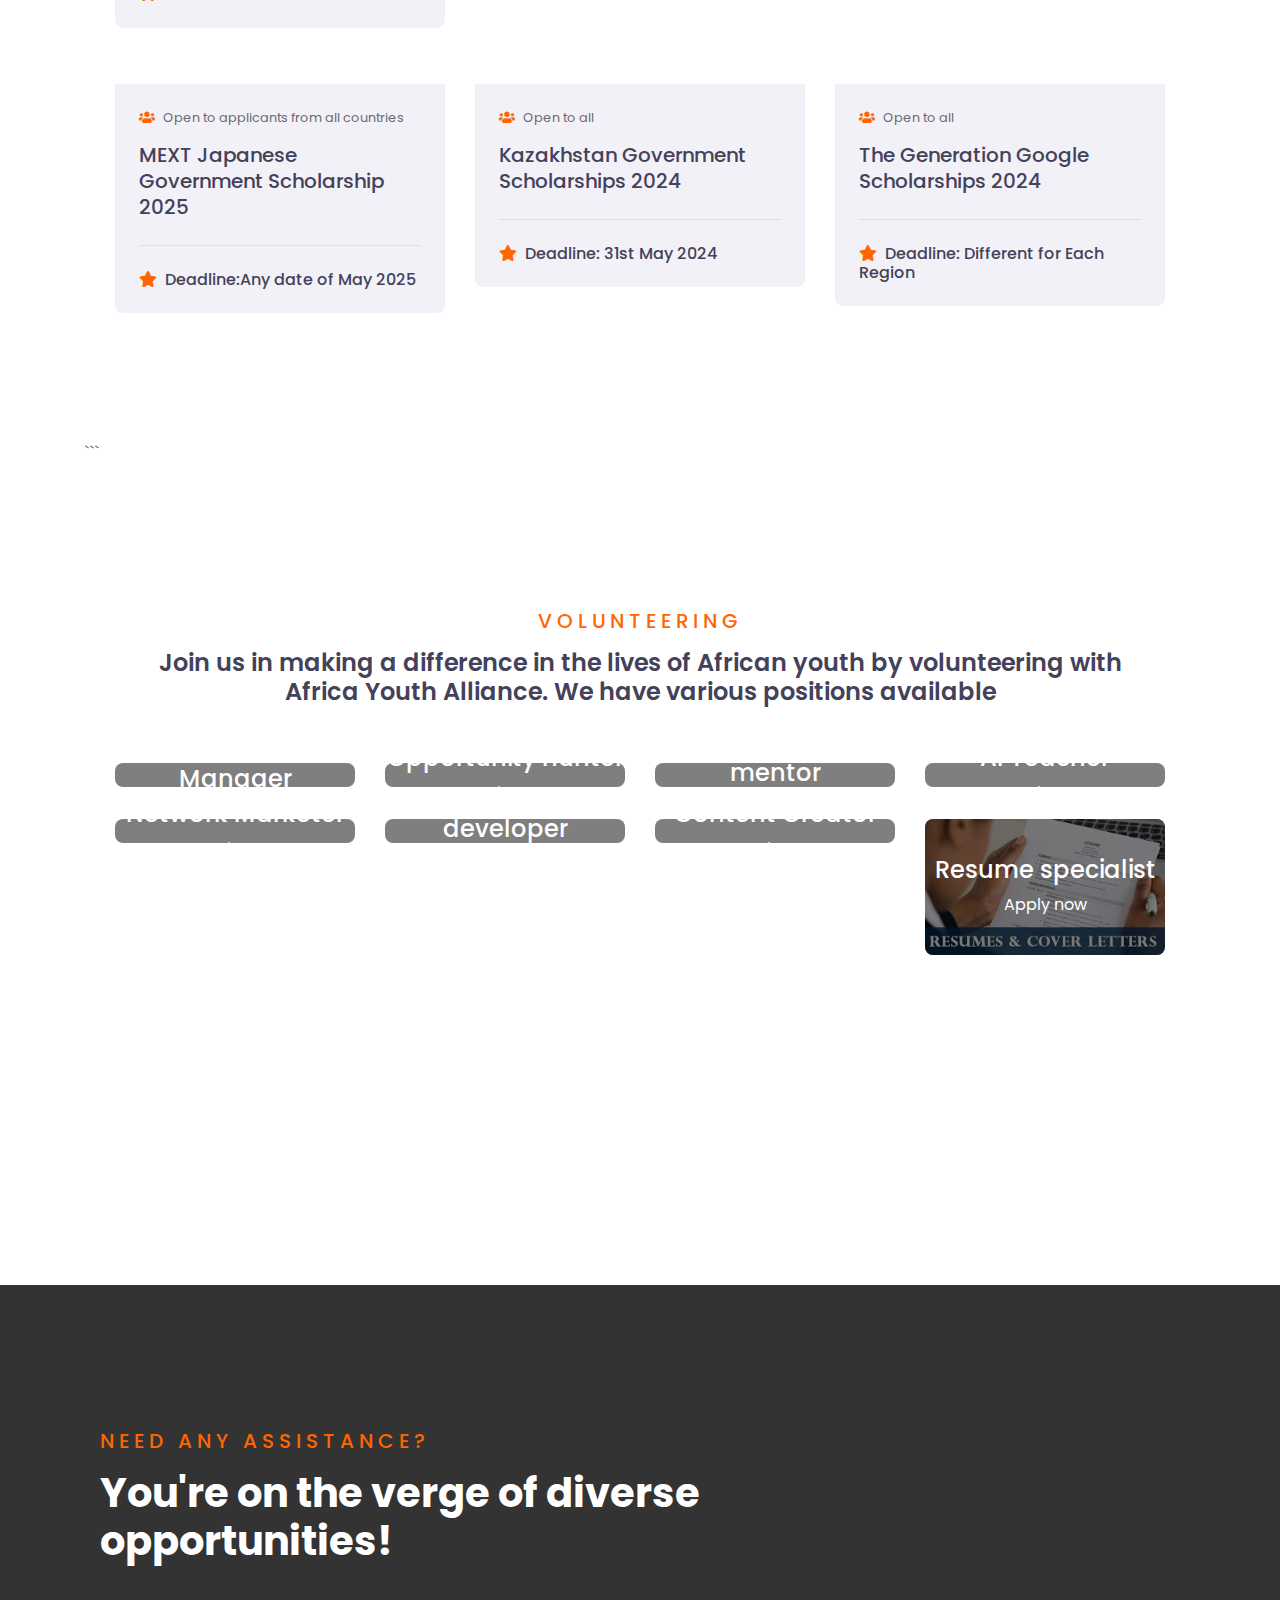
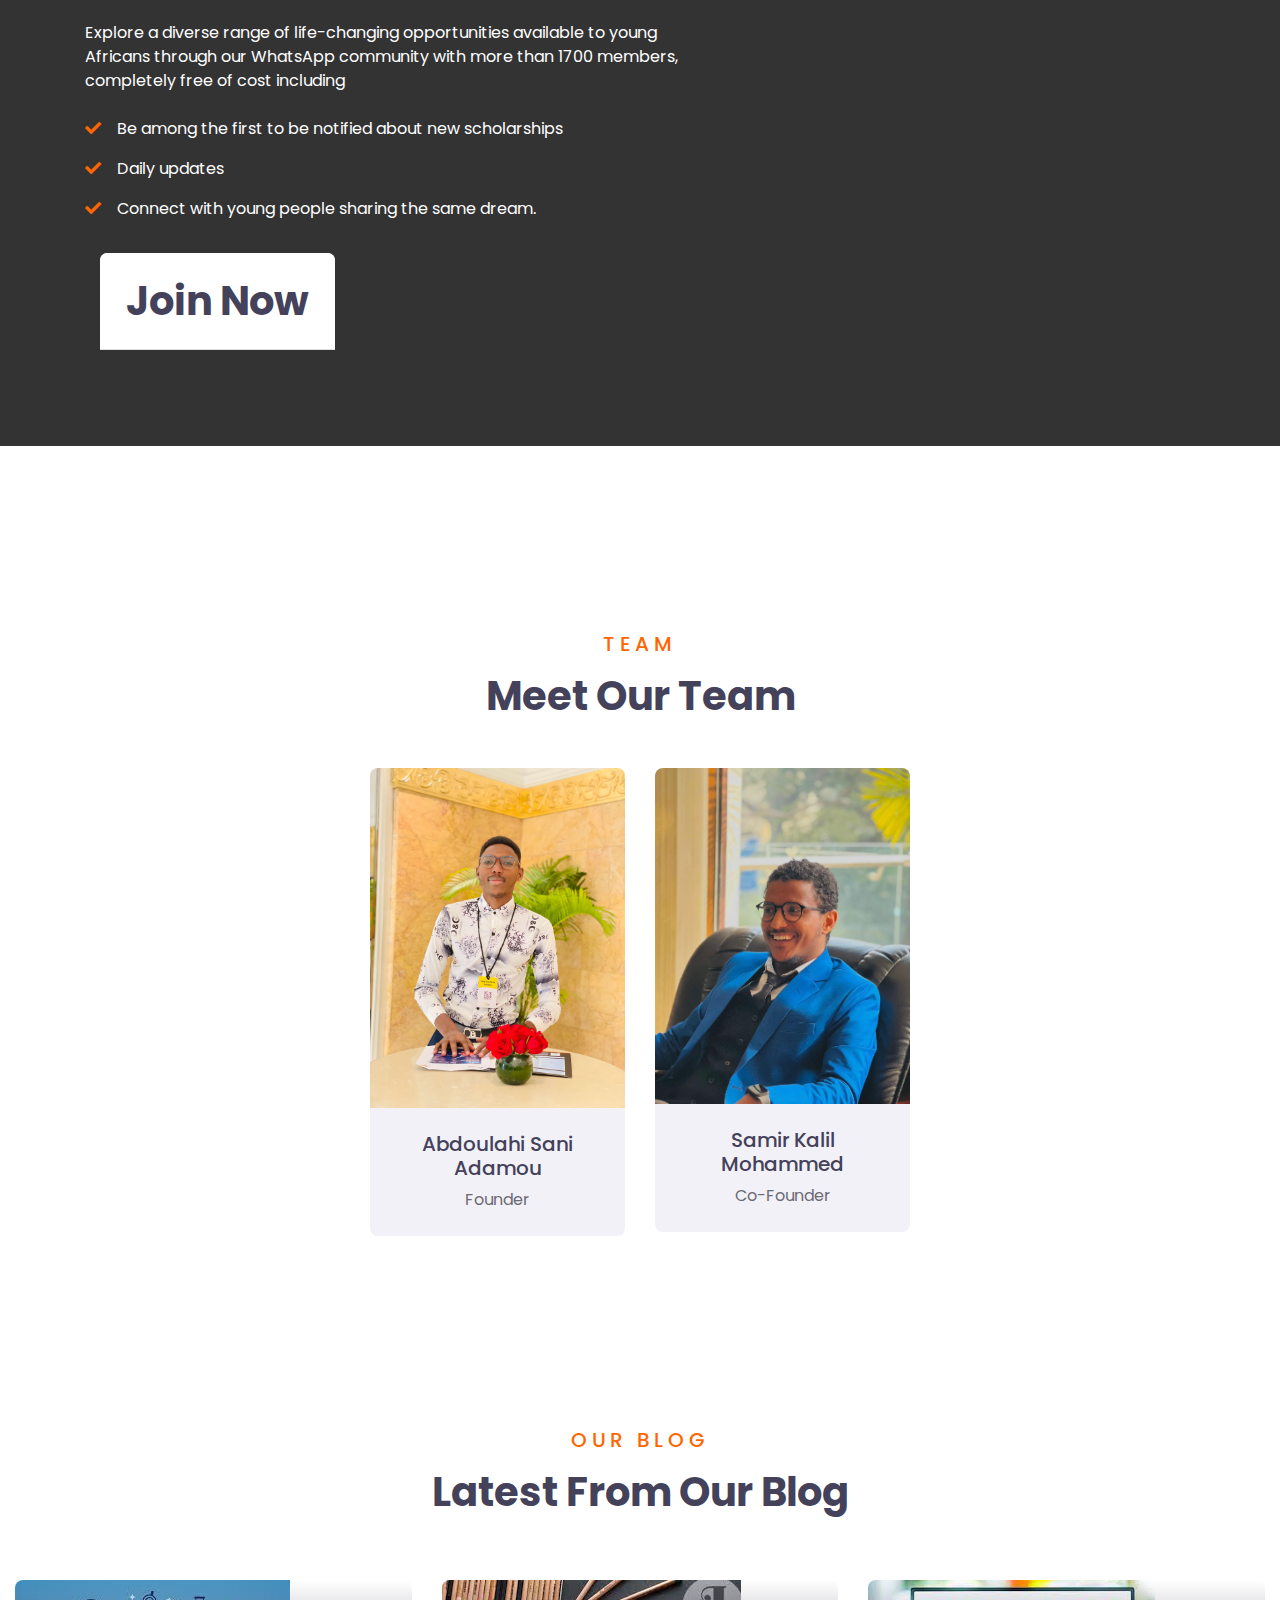
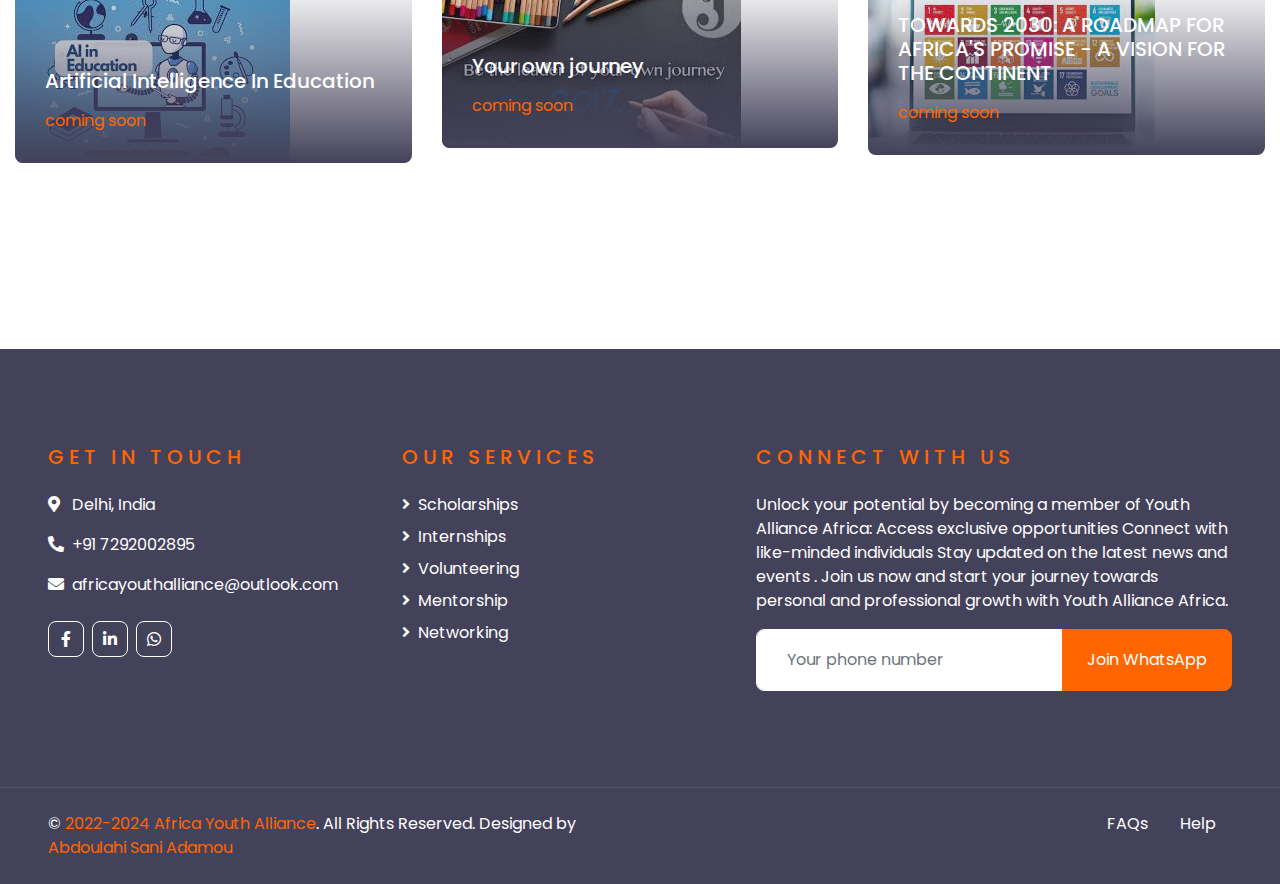
==== commit 166de5a7: "Update index.html" ====
--- a/index.html
+++ b/index.html
@@ -198,75 +198,181 @@
 </div>
 <!-- About End -->
 
+<div class="container-fluid py-5">
+    <div class="container py-5">
+        <div class="text-center mb-5">
+            <div id="recent-opportunities" class="text-center mb-5">
+                <h5 class="text-primary text-uppercase mb-3" style="letter-spacing: 5px;">Recent Opportunities</h5>
+                <h4>Check and apply for recent Scholarships</h4>
+            </div>
+        </div>
+        <div class="row">
+            <!-- Scholarship 1 -->
+            <div class="col-lg-4 col-md-6 mb-4">
+                <div class="rounded overflow-hidden mb-2">
+                    <img class="img-fluid" src="img/moibrahim.png" alt="">
+                    <div class="bg-secondary p-4">
+                        <div class="d-flex justify-content-between mb-3">
+                            <small class="m-0"><i class="fa fa-users text-primary mr-2"></i>Open to African Countries</small>
+                        </div>
+                        <a class="h5" href="https://www.chathamhouse.org/academy/fellowships-and-leadership-programme/mo-ibrahim-foundation-academy-fellowship">2024-2025 Mo Ibrahim Foundation Academy
+                            Fellowship</a>
+                        <div class="border-top mt-4 pt-4">
+                            <div class="d-flex justify-content-between">
+                                <h6 class="m-0"><i class="fa fa-star text-primary mr-2"></i>Deadline: 22 April 2024<small></small></h6>
+                                <h5 class="m-0"></h5>
+                            </div>
+                        </div>
+                    </div>
+                </div>
+            </div>
+            <!-- Scholarship 2 -->
+            <div class="col-lg-4 col-md-6 mb-4">
+                <div class="rounded overflow-hidden mb-2">
+                    <img class="img-fluid" src="img/japan.jpg" alt="">
+                    <div class="bg-secondary p-4">
+                        <div class="d-flex justify-content-between mb-3">
+                            <small class="m-0"><i class="fa fa-users text-primary mr-2"></i>Open to Developing Countries</small>
+                        </div>
+                        <a class="h5" href="https://www.worldbank.org/en/programs/scholarships/jj-wbgsp">Joint Japan World Bank Graduate Scholarship 2024 (Fully Funded)</a>
+                        <div class="border-top mt-4 pt-4">
+                            <div class="d-flex justify-content-between">
+                                <h6 class="m-0"><i class="fa fa-star text-primary mr-2"></i>Deadline:  May 24, 2024 <small></small></h6>
+                            </div>
+                        </div>
+                    </div>
+                </div>
+            </div>
+            <!-- Scholarship 3 -->
+            <div class="col-lg-4 col-md-6 mb-4">
+                <div class="rounded overflow-hidden mb-2">
+                    <img class="img-fluid" src="img/UAE.jpg" alt="">
+                    <div class="bg-secondary p-4">
+                        <div class="d-flex justify-content-between mb-3">
+                            <small class="m-0"><i class="fa fa-users text-primary mr-2"></i>Open to international and domestic</small>
+                        </div>
+                        <a class="h5" href="https://www.adu.ac.ae/en/study/financials/scholarships"> Abu Dhabi University Scholarships 2024-2025 in UAE</a>
+                        <div class="border-top mt-4 pt-4">
+                            <div class="d-flex justify-content-between">
+                                <h6 class="m-0"><i class="fa fa-star text-primary mr-2"></i>Deadline: Varies by program <small></small></h6>
+                                <h5 class="m-0"></h5>
+                            </div>
+                        </div>
+                    </div>
+                </div>
+            </div>
+            <!-- Scholarship 4 -->
+            <div class="col-lg-4 col-md-6 mb-4">
+                <div class="rounded overflow-hidden mb-2">
+                    <img class="img-fluid" src="img/singa.jpg" alt="">
+                    <div class="bg-secondary p-4">
+                        <div class="d-flex justify-content-between mb-3">
+                            <small class="m-0"><i class="fa fa-users text-primary mr-2"></i>Open to international student</small>
+                        </div>
+                        <a class="h5" href="https://sms-applicant-app.a-star.edu.sg/LoginPage.aspx">SINGA Scholarship 2025 (Fully Funded Scholarship in Singapore)</a>
+                        <div class="border-top mt-4 pt-4">
+                            <div class="d-flex justify-content-between">
+                                <h6 class="m-0"><i class="fa fa-star text-primary mr-2"></i>Deadline: 1st June 2024<small></small></h6>
+                                <h5 class="m-0"></h5>
+                            </div>
+                        </div>
+                    </div>
+                </div>
+            </div>
+            <!-- Scholarship 5 -->
+            <div class="col-lg-4 col-md-6 mb-4">
+                <div class="rounded overflow-hidden mb-2">
+                    <img class="img-fluid" src="img/nawa.png" alt="">
+                    <div class="bg-secondary p-4">
+                        <div class="d-flex justify-content-between mb-3">
+                            <small class="m-0"><i class="fa fa-users text-primary mr-2"></i>Open to Students and academic teachers</small>
+                        </div>
+                        <a class="h5" href="https://nawa.gov.pl/en/the-polish-language/nawa-summer-courses">Poland NAWA Summer Program 2024</a>
+                        <div class="border-top mt-4 pt-4">
+                            <div class="d-flex justify-content-between">
+                                <h6 class="m-0"><i class="fa fa-star text-primary mr-2"></i>Deadline: By University <small></small></h6>
+                            </div>
+                        </div>
+                    </div>
+                </div>
+            </div>
+            <!-- Scholarship 6 -->
+            <div class="col-lg-4 col-md-6 mb-4">
+                <div class="rounded overflow-hidden mb-2">
+                    <img class="img-fluid" src="img/turquie.png" alt="">
+                    <div class="bg-secondary p-4">
+                        <div class="d-flex justify-content-between mb-3">
+                            <small class="m-0"><i class="fa fa-users text-primary mr-2"></i>Open to international and domestic</small>
+                        </div>
+                        <a class="h5" href="https://pure.sabanciuniv.edu/announcements/pure-summer-24-applications-are-open-now"> Sabanci University Summer Research Program Turkiye 2024 (Fully Funded)</a>
+                        <div class="border-top mt-4 pt-4">
+                            <div class="d-flex justify-content-between">
+                               
+
+ <h6 class="m-0"><i class="fa fa-star text-primary mr-2"></i>Deadline: 22nd April 2024 <small></small></h6>
+                                <h5 class="m-0"></h5>
+                            </div>
+                        </div>
+                    </div>
+                </div>
+            </div>
+            <!-- Scholarship 7 -->
+            <div class="col-lg-4 col-md-6 mb-4">
+                <div class="rounded overflow-hidden mb-2">
+                    <img class="img-fluid" src="img/japon.jpg" alt="">
+                    <div class="bg-secondary p-4">
+                        <div class="d-flex justify-content-between mb-3">
+                            <small class="m-0"><i class="fa fa-users text-primary mr-2"></i>Open to applicants from all countries</small>
+                        </div>
+                        <a class="h5" href="https://www.mofa.go.jp/about/emb_cons/mofaserv.html">MEXT Japanese Government Scholarship 2025 </a>
+                        <div class="border-top mt-4 pt-4">
+                            <div class="d-flex justify-content-between">
+                                <h6 class="m-0"><i class="fa fa-star text-primary mr-2"></i>Deadline:Any date of May 2025<small></small></h6>
+                                <h5 class="m-0"></h5>
+                            </div>
+                        </div>
+                    </div>
+                </div>
+            </div>
+            <!-- Scholarship 8 -->
+            <div class="col-lg-4 col-md-6 mb-4">
+                <div class="rounded overflow-hidden mb-2">
+                    <img class="img-fluid" src="img/Kazakhstan.jpg" alt="">
+                    <div class="bg-secondary p-4">
+                        <div class="d-flex justify-content-between mb-3">
+                            <small class="m-0"><i class="fa fa-users text-primary mr-2"></i>Open to all</small>
+                        </div>
+                        <a class="h5" href="https://enic-kazakhstan.edu.kz/en/post/231">Kazakhstan Government Scholarships 2024</a>
+                        <div class="border-top mt-4 pt-4">
+                            <div class="d-flex justify-content-between">
+                                <h6 class="m-0"><i class="fa fa-star text-primary mr-2"></i>Deadline:  31st May 2024 <small></small></h6>
+                            </div>
+                        </div>
+                    </div>
+                </div>
+            </div>
+            <!-- Scholarship 9 -->
+            <div class="col-lg-4 col-md-6 mb-4">
+                <div class="rounded overflow-hidden mb-2">
+                    <img class="img-fluid" src="img/google.jpg" alt="">
+                    <div class="bg-secondary p-4">
+                        <div class="d-flex justify-content-between mb-3">
+                            <small class="m-0"><i class="fa fa-users text-primary mr-2"></i>Open to all</small>
+                        </div>
+                        <a class="h5" href="https://buildyourfuture.withgoogle.com/scholarships">The Generation Google Scholarships 2024</a>
+                        <div class="border-top mt-4 pt-4">
+                            <div class="d-flex justify-content-between">
+                                <h6 class="m-0"><i class="fa fa-star text-primary mr-2"></i>Deadline: Different for Each Region <small></small></h6>
+                                <h5 class="m-0"></h5>
+                            </div>
+                        </div>
+                    </div>
+                </div>
+            </div>
+        </div>
     </div>
 </div>
-<!-- Video End -->
-
-
-    <div class="container-fluid py-5">
-        <div class="container py-5">
-            <div class="text-center mb-5">
-                <div id="recent-opportunities" class="text-center mb-5">
-                    <h5 class="text-primary text-uppercase mb-3" style="letter-spacing: 5px;">recent-opportunities</h5>
-                    <h4>Check and apply for recent Scholarships</h4>
-                </div>
-            </div>
-            <div class="row">
-                <div class="col-lg-4 col-md-6 mb-4">
-                    <div class="rounded overflow-hidden mb-2">
-                        <img class="img-fluid" src="img/singa.jpg" alt="">
-                        <div class="bg-secondary p-4">
-                            <div class="d-flex justify-content-between mb-3">
-                                <small class="m-0"><i class="fa fa-users text-primary mr-2"></i>Open to international student</small>
-                                
-                            </div>
-                            <a class="h5" href="https://sms-applicant-app.a-star.edu.sg/LoginPage.aspx">SINGA Scholarship 2025 (Fully Funded Scholarship in Singapore)</a>
-                            <div class="border-top mt-4 pt-4">
-                                <div class="d-flex justify-content-between">
-                                    <h6 class="m-0"><i class="fa fa-star text-primary mr-2"></i>Deadline: 1st June 2024<small></small></h6>
-                                    <h5 class="m-0"></h5>
-                                </div>
-                            </div>
-                        </div>
-                    </div>
-                </div>
-                <div class="col-lg-4 col-md-6 mb-4">
-                    <div class="rounded overflow-hidden mb-2">
-                        <img class="img-fluid" src="img/japan.jpg" alt="">
-                        <div class="bg-secondary p-4">
-                            <div class="d-flex justify-content-between mb-3">
-                                <small class="m-0"><i class="fa fa-users text-primary mr-2"></i>Open to Developing Countries</small>
-                            </div>
-                            <a class="h5" href="https://www.worldbank.org/en/programs/scholarships/jj-wbgsp">Joint Japan World Bank Graduate Scholarship 2024 (Fully Funded)</a>
-                            <div class="border-top mt-4 pt-4">
-                                <div class="d-flex justify-content-between">
-                                    <h6 class="m-0"><i class="fa fa-star text-primary mr-2"></i>Deadline:  May 24, 2024 <small></small></h6>
-                                </div>
-                            </div>
-                        </div>
-                    </div>
-                </div>
-                <div class="col-lg-4 col-md-6 mb-4">
-                    <div class="rounded overflow-hidden mb-2">
-                        <img class="img-fluid" src="img/UAE.jpg" alt="">
-                        <div class="bg-secondary p-4">
-                            <div class="d-flex justify-content-between mb-3">
-                                <small class="m-0"><i class="fa fa-users text-primary mr-2"></i>Open to international and domestic
-                            </div>
-                            <a class="h5" href="https://www.adu.ac.ae/en/study/financials/scholarships"> Abu Dhabi University Scholarships 2024-2025 in UAE</a>
-                            <div class="border-top mt-4 pt-4">
-                                <div class="d-flex justify-content-between">
-                                    <h6 class="m-0"><i class="fa fa-star text-primary mr-2"></i>Deadline: Varies by program <small></small></h6>
-                                    <h5 class="m-0"></h5>
-                                </div>
-                            </div>
-                        </div>
-                    </div>
-                </div>
-            </div>
-        </div>
-    </div>
-    <!-- Recent Opportunities End -->
+```
     <!-- Category Start -->
     <div class="container-fluid py-5">
         <div class="container pt-5 pb-3">
@@ -460,7 +566,7 @@
                         </div>
                     </div>
                     <div class="bg-secondary p-4">
-                        <h5>Samir Kalil Mohamed</h5>
+                        <h5>Samir Kalil Mohammed</h5>
                         <p class="m-0">Co-Founder</p>
                     </div>
                 </div>
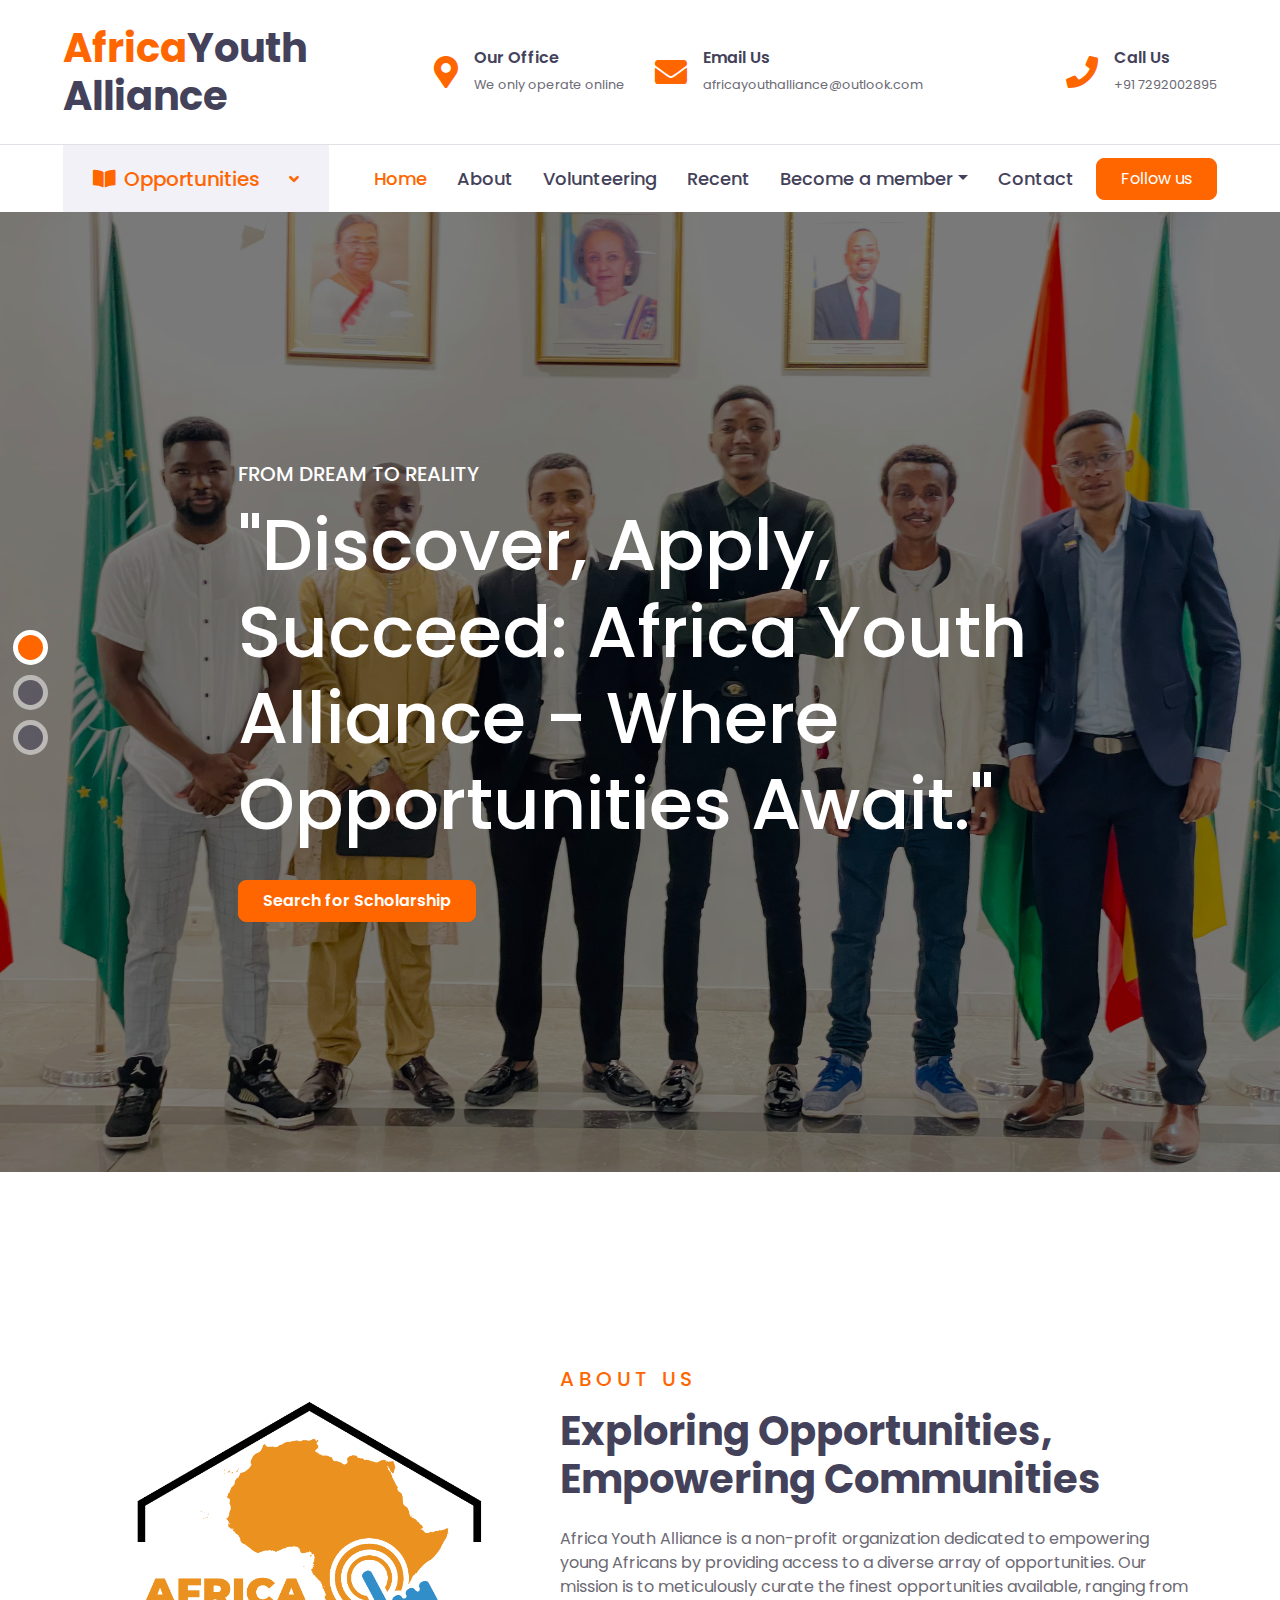
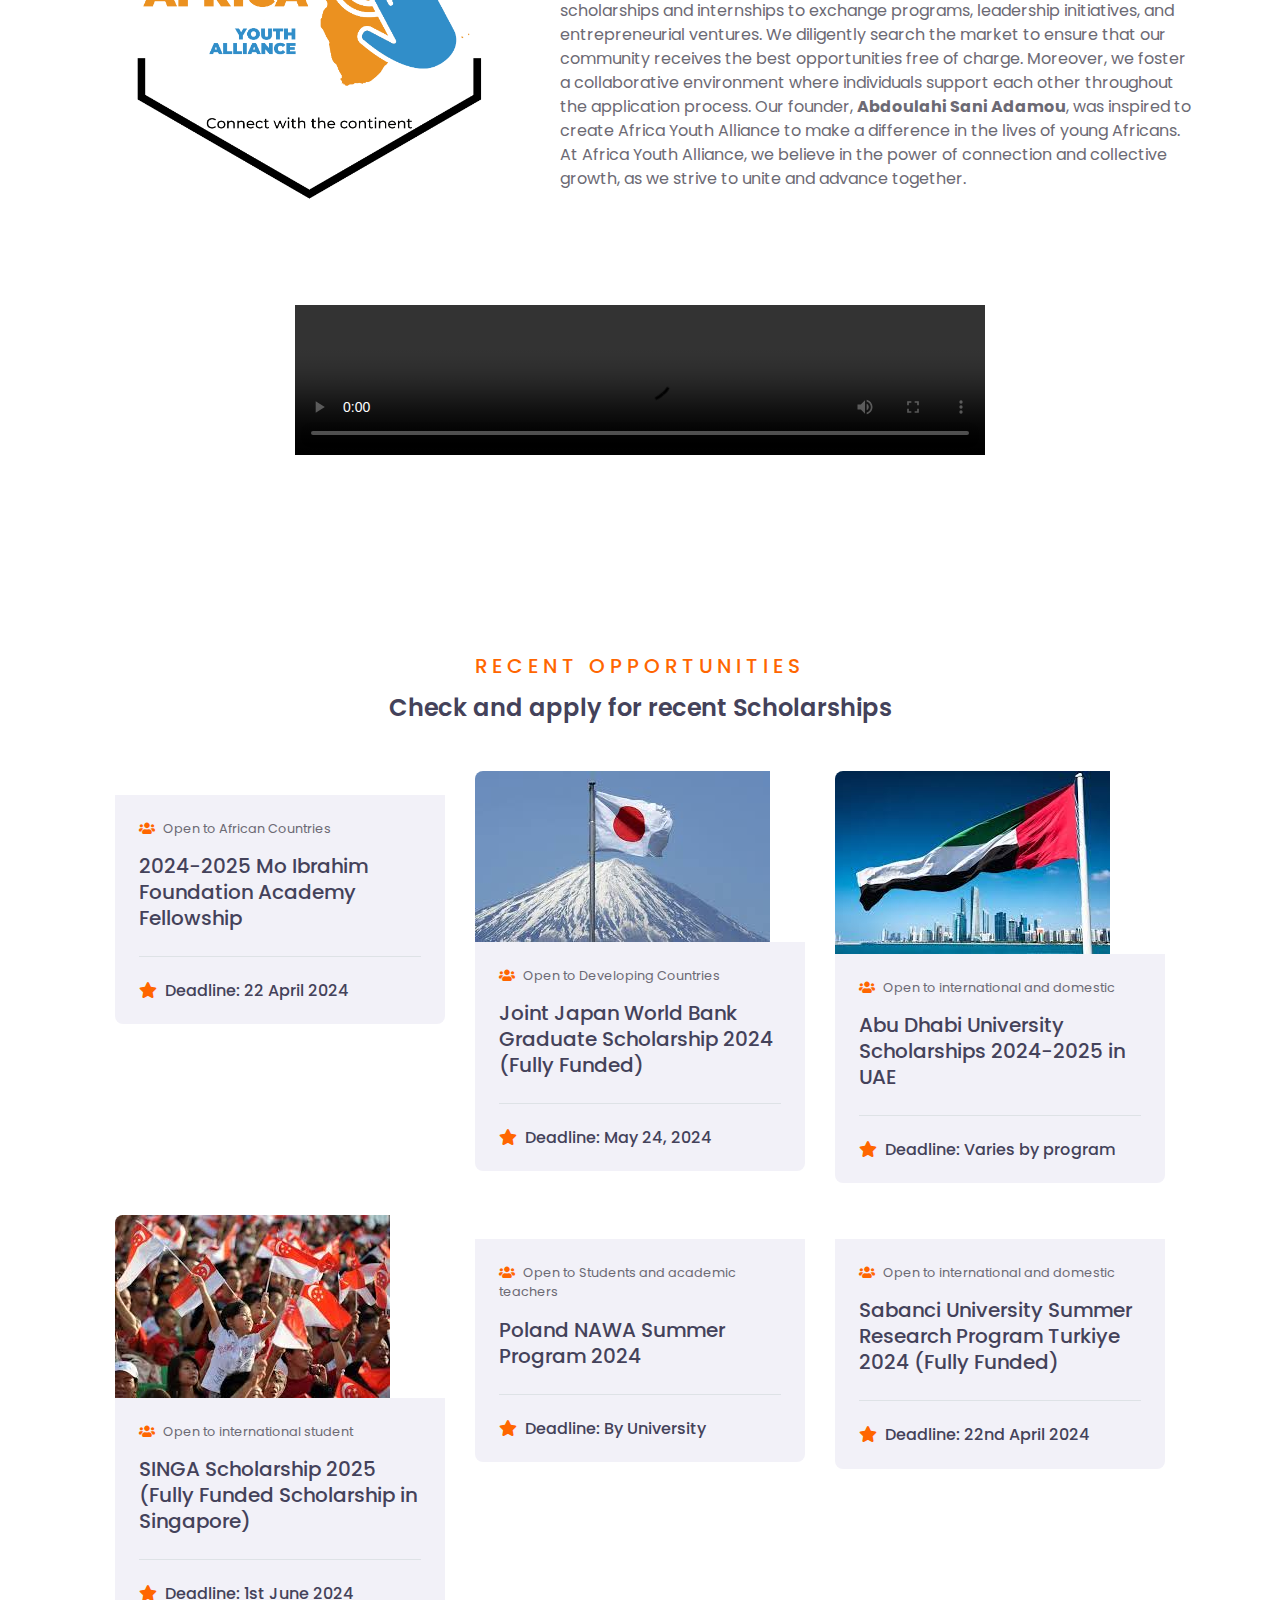
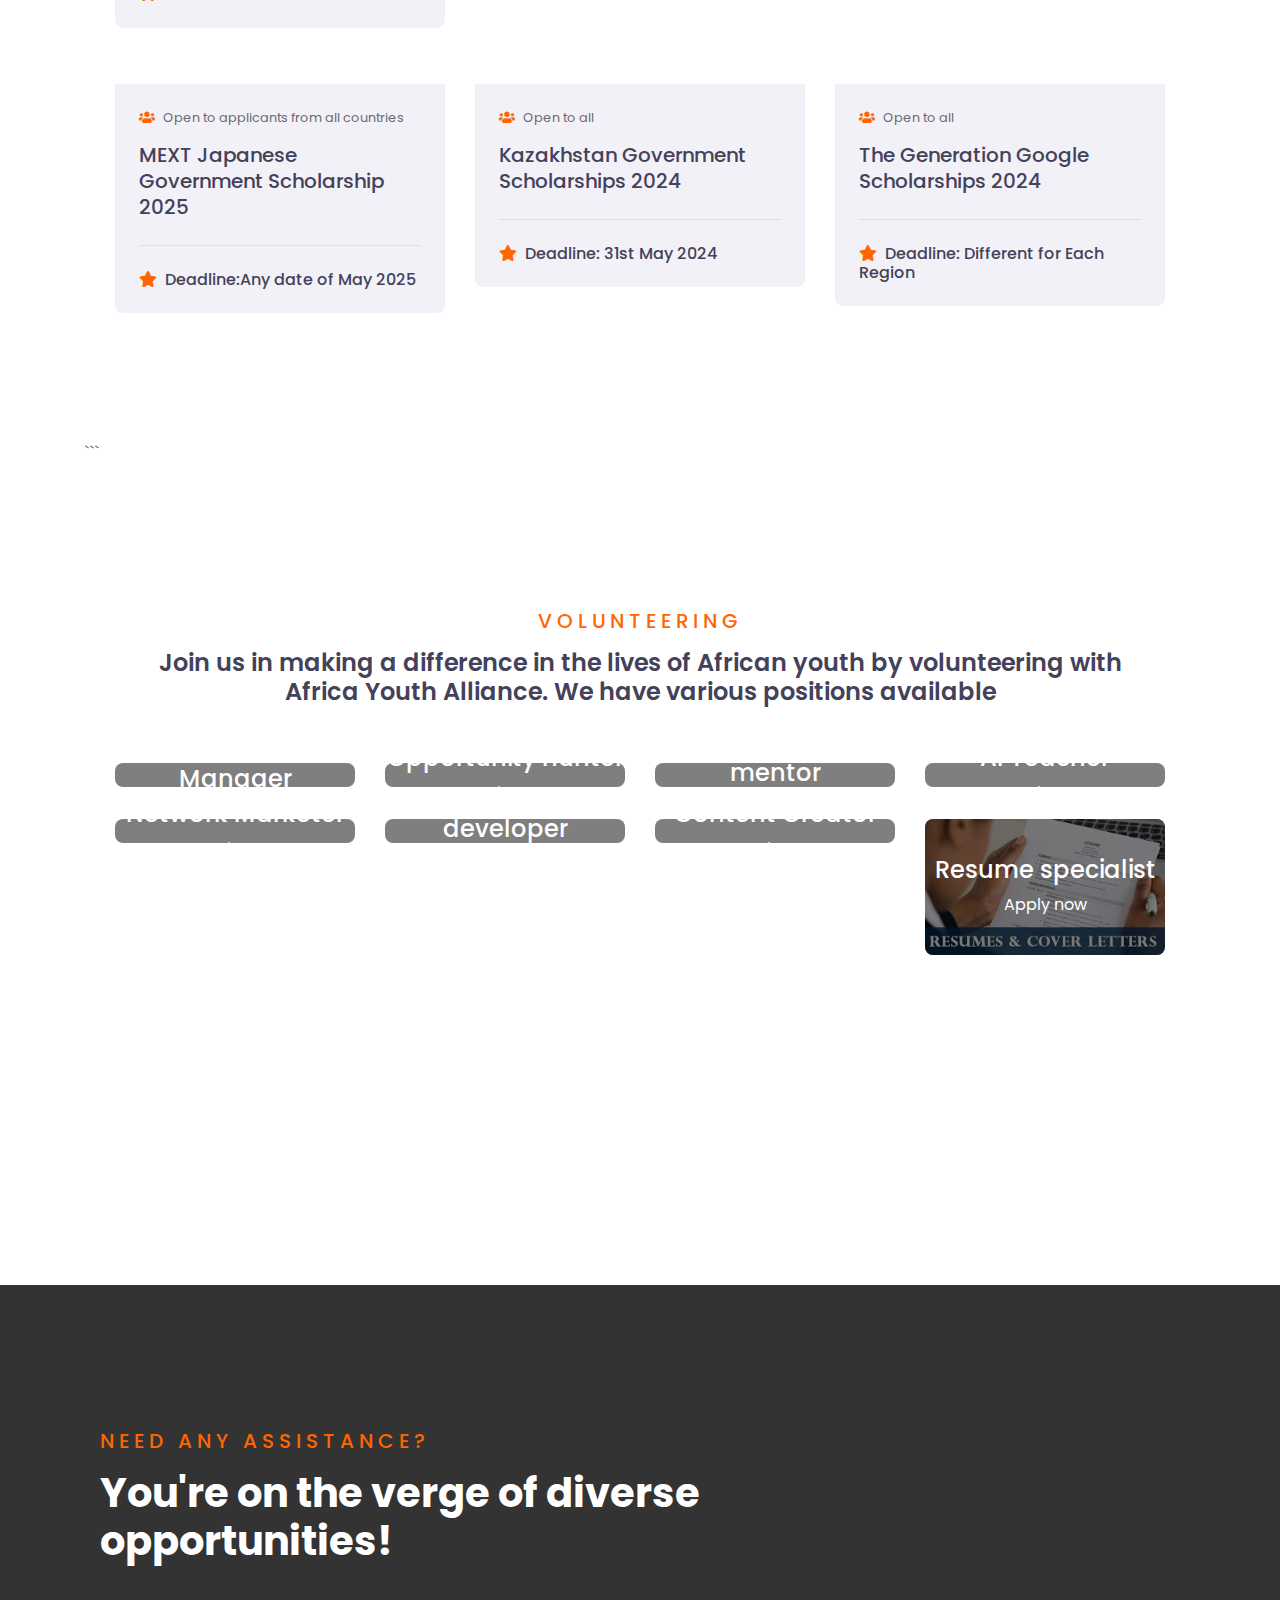
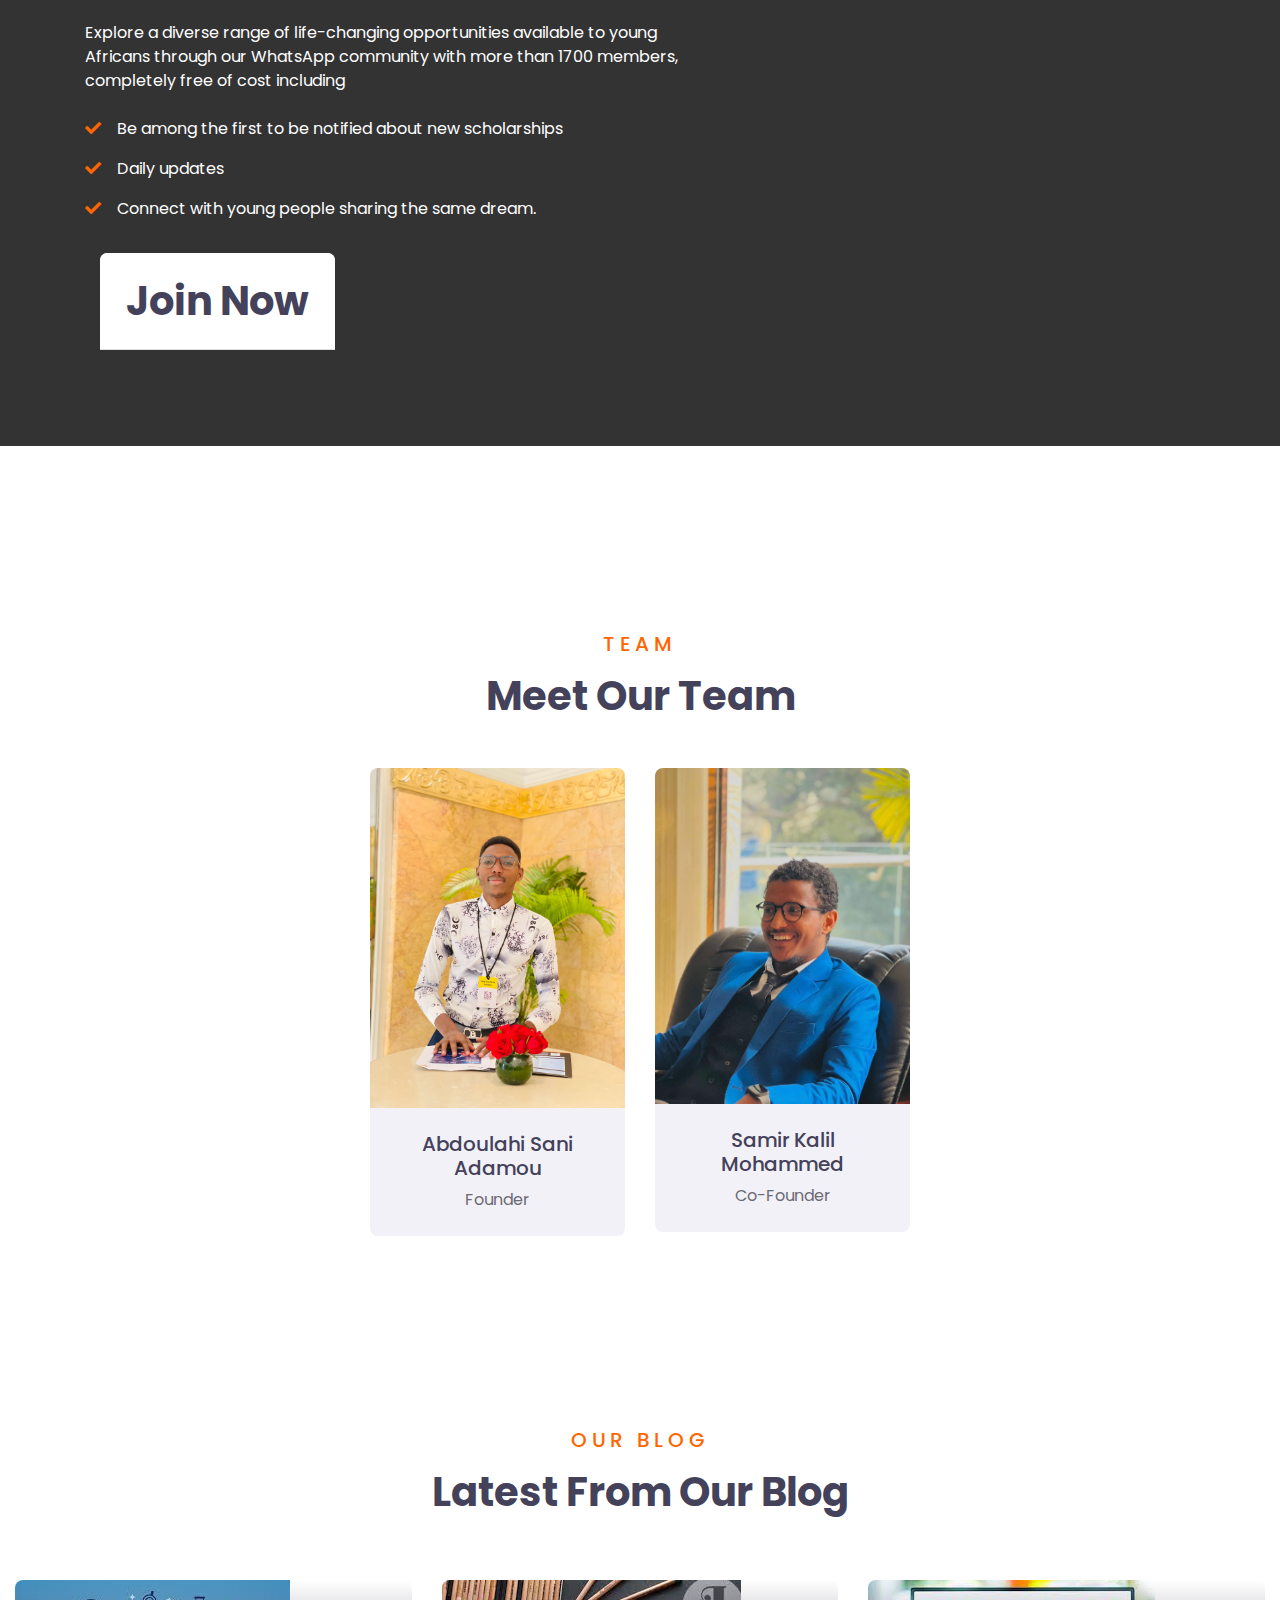
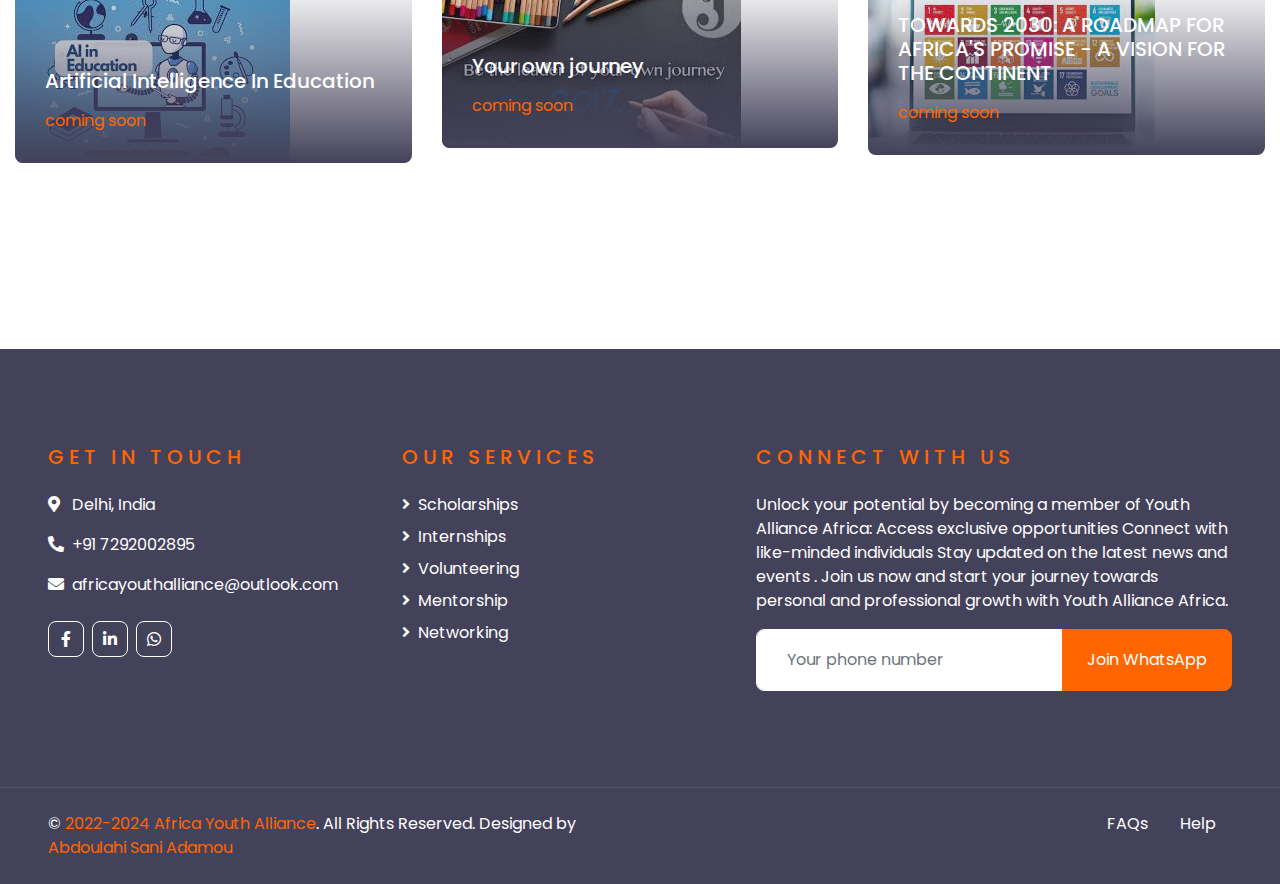
==== commit 2a9c1e71: "Update index.html" ====
--- a/index.html
+++ b/index.html
@@ -5,8 +5,8 @@
     <meta charset="utf-8">
     <title>Africa Youth Alliance - Africa Youth Alliance</title>
     <meta content="width=device-width, initial-scale=1.0" name="viewport">
-    <meta content="Free HTML Templates" name="keywords">
-    <meta content="Free HTML Templates" name="description">
+    <meta content="Helping Africans Youth" name="keywords">
+    <meta content="Founder Abdoulahi Sani Adamou" name="description">
 
     <!-- Favicon -->
     <link href="img/favicon.ico" rel="icon">
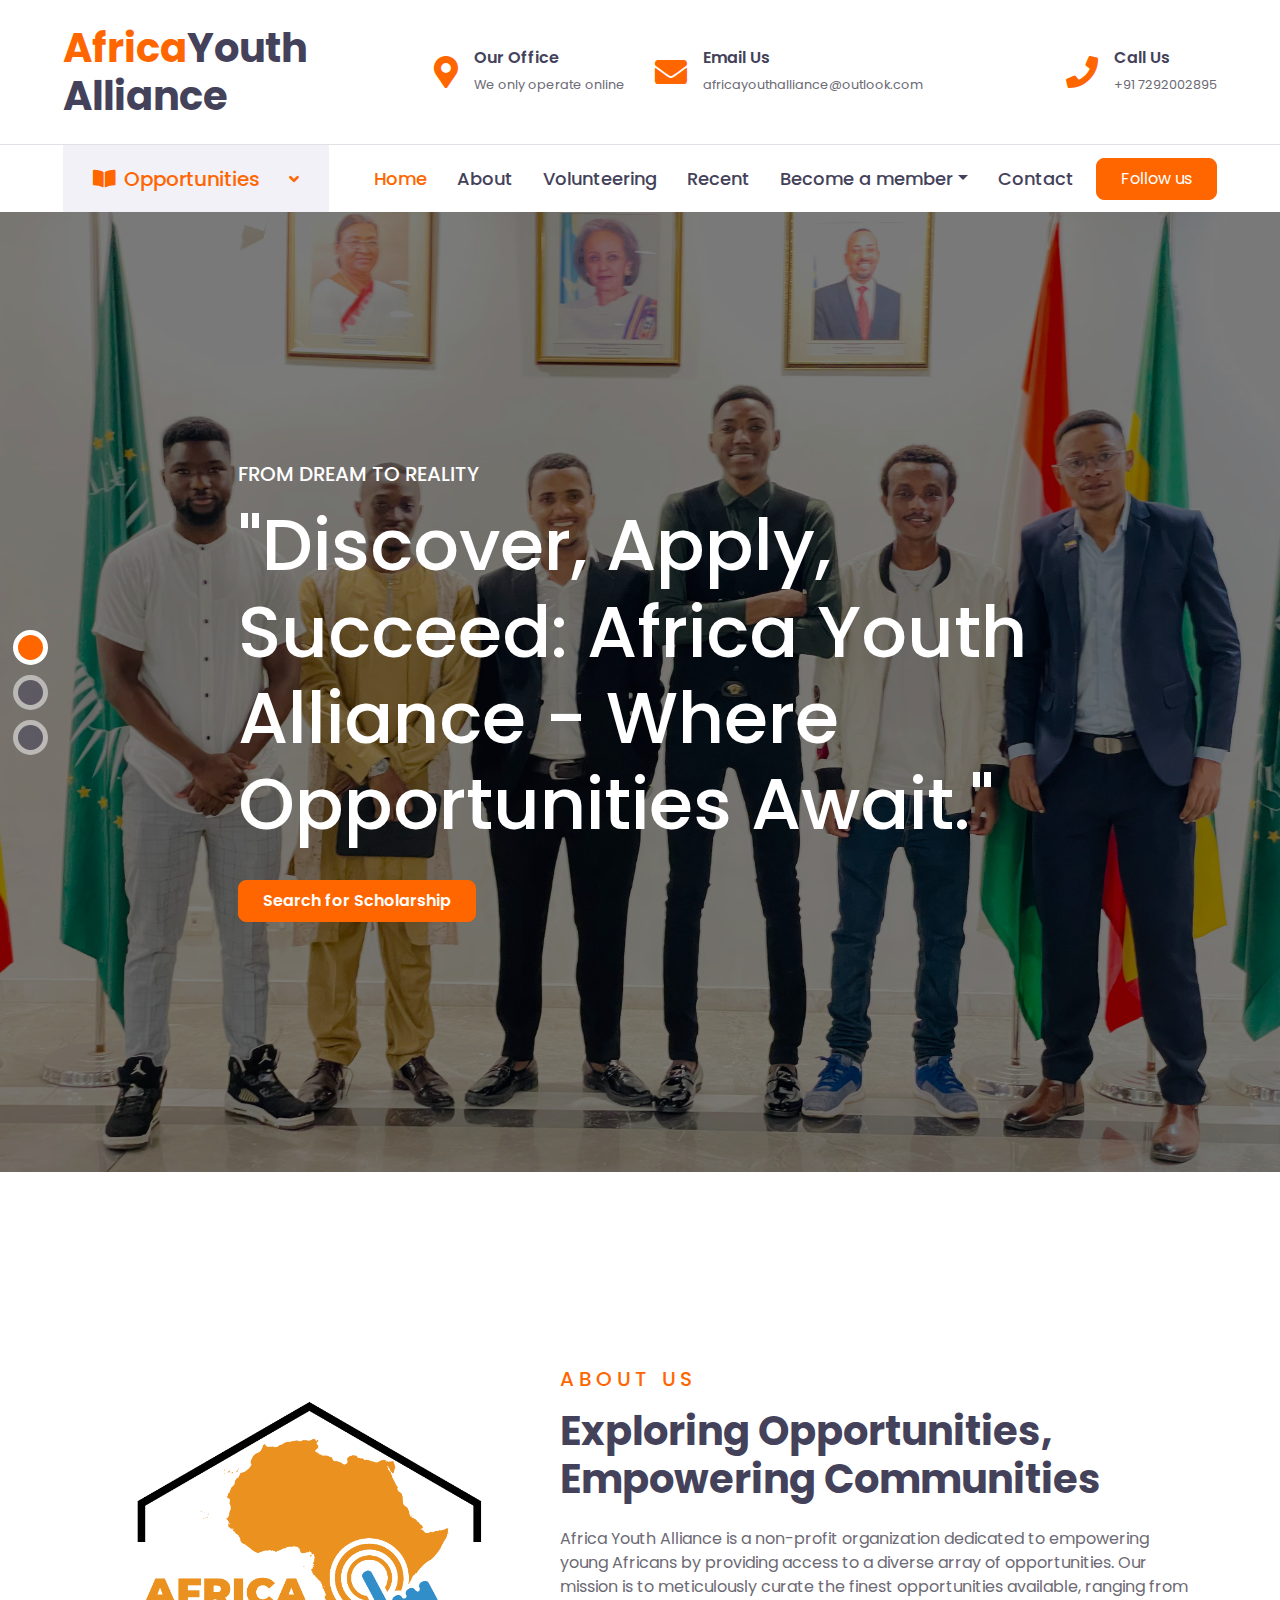
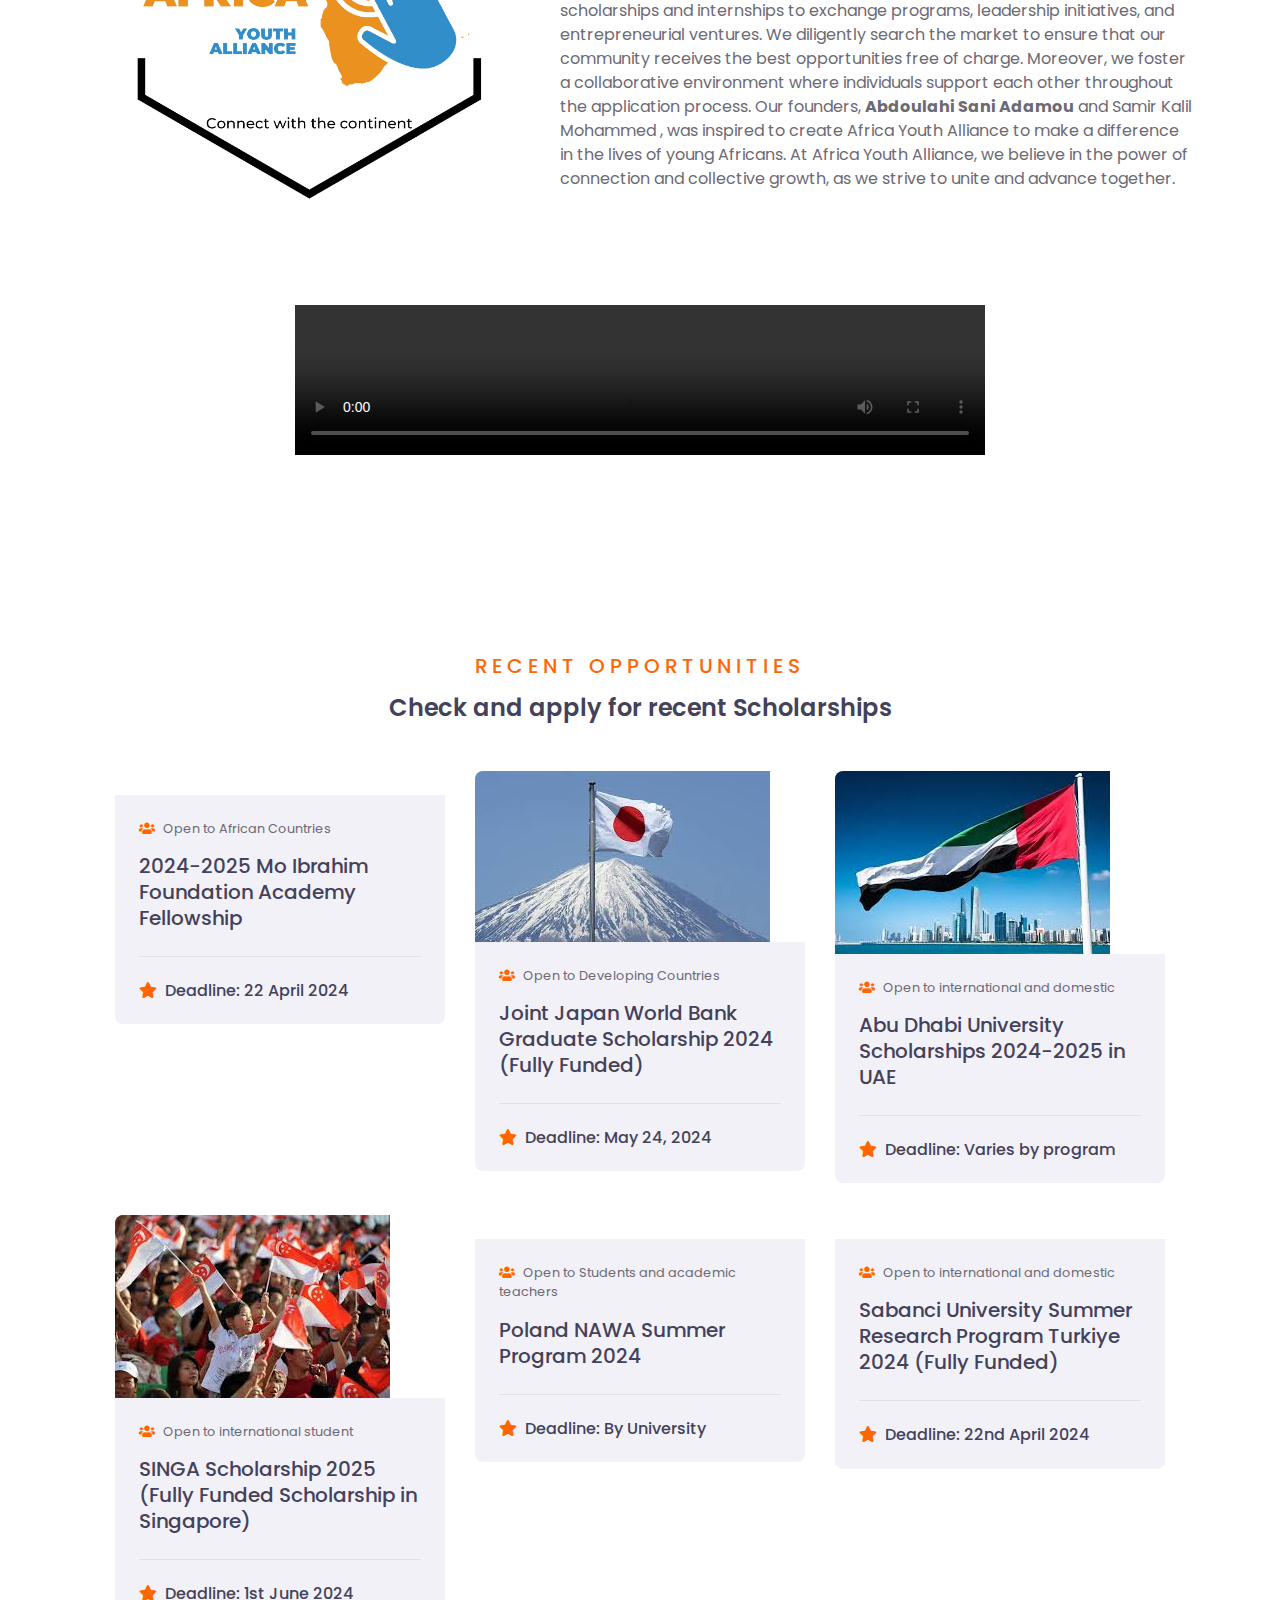
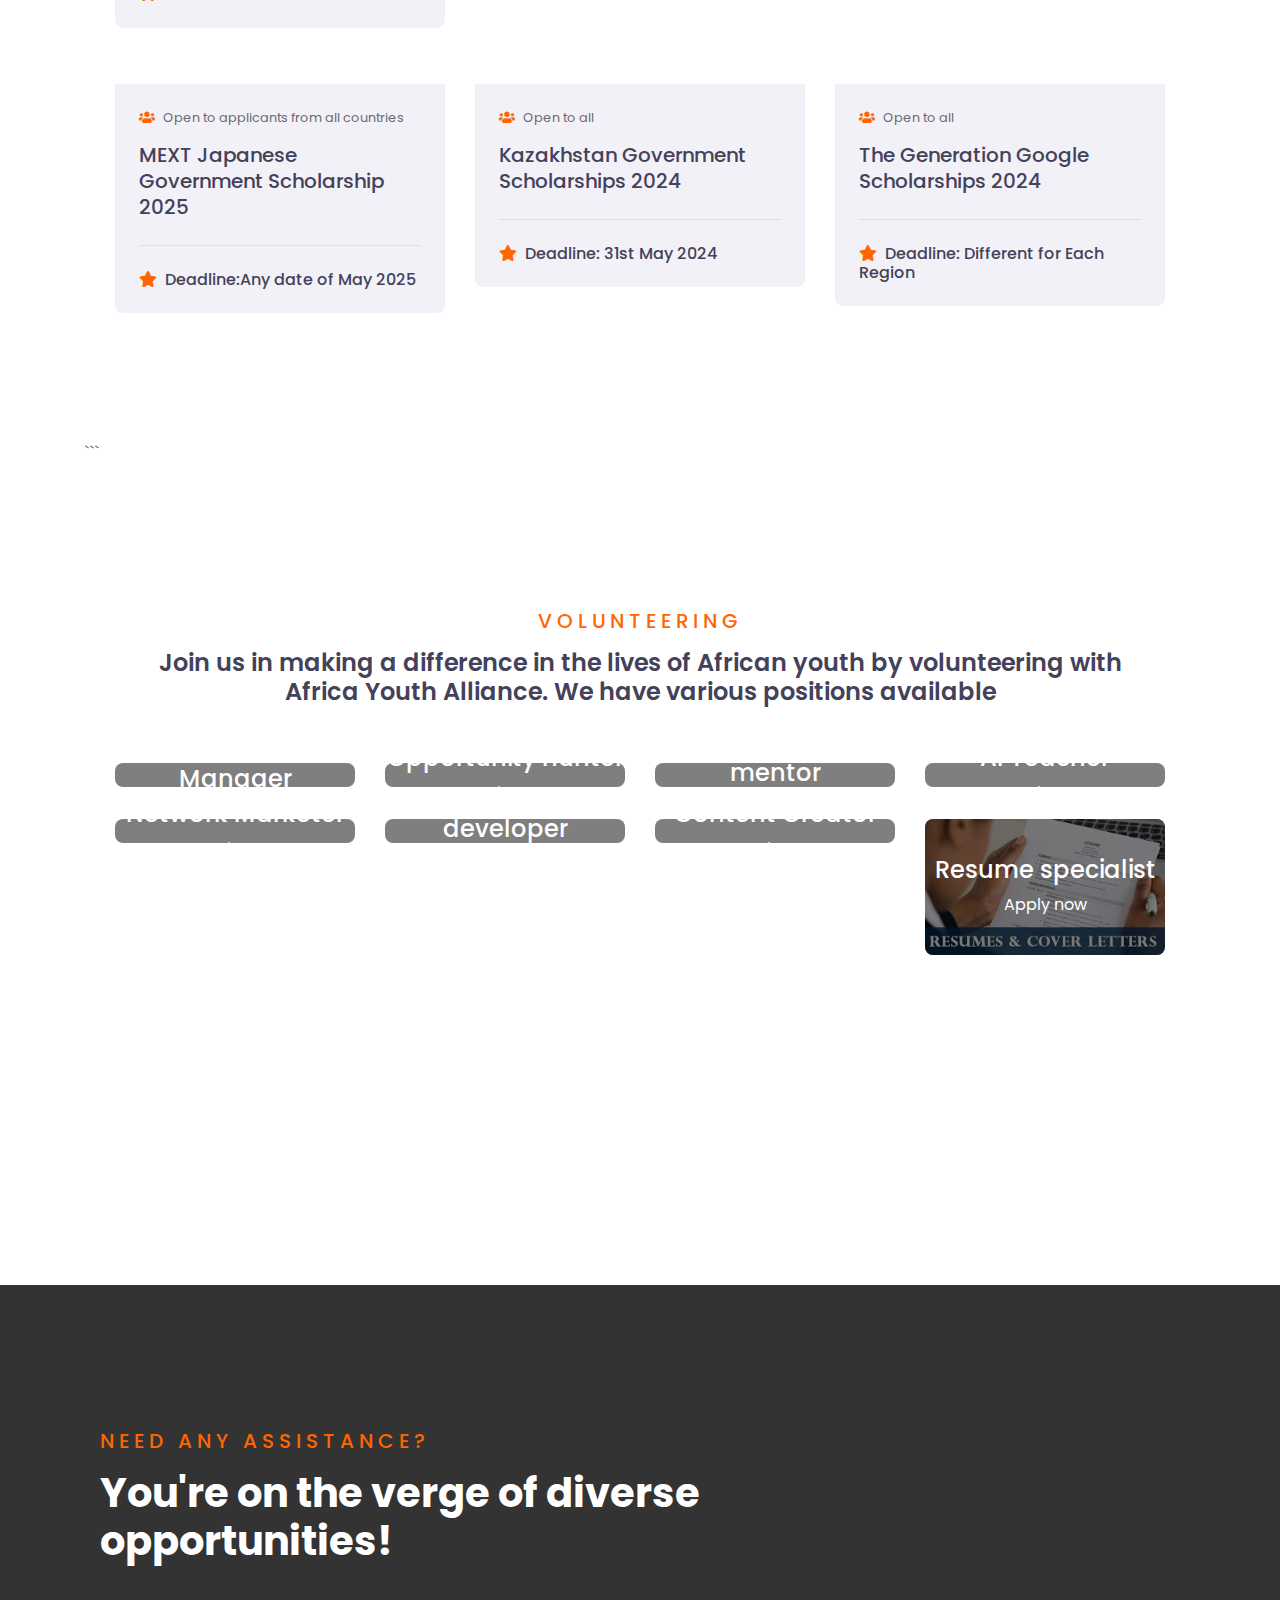
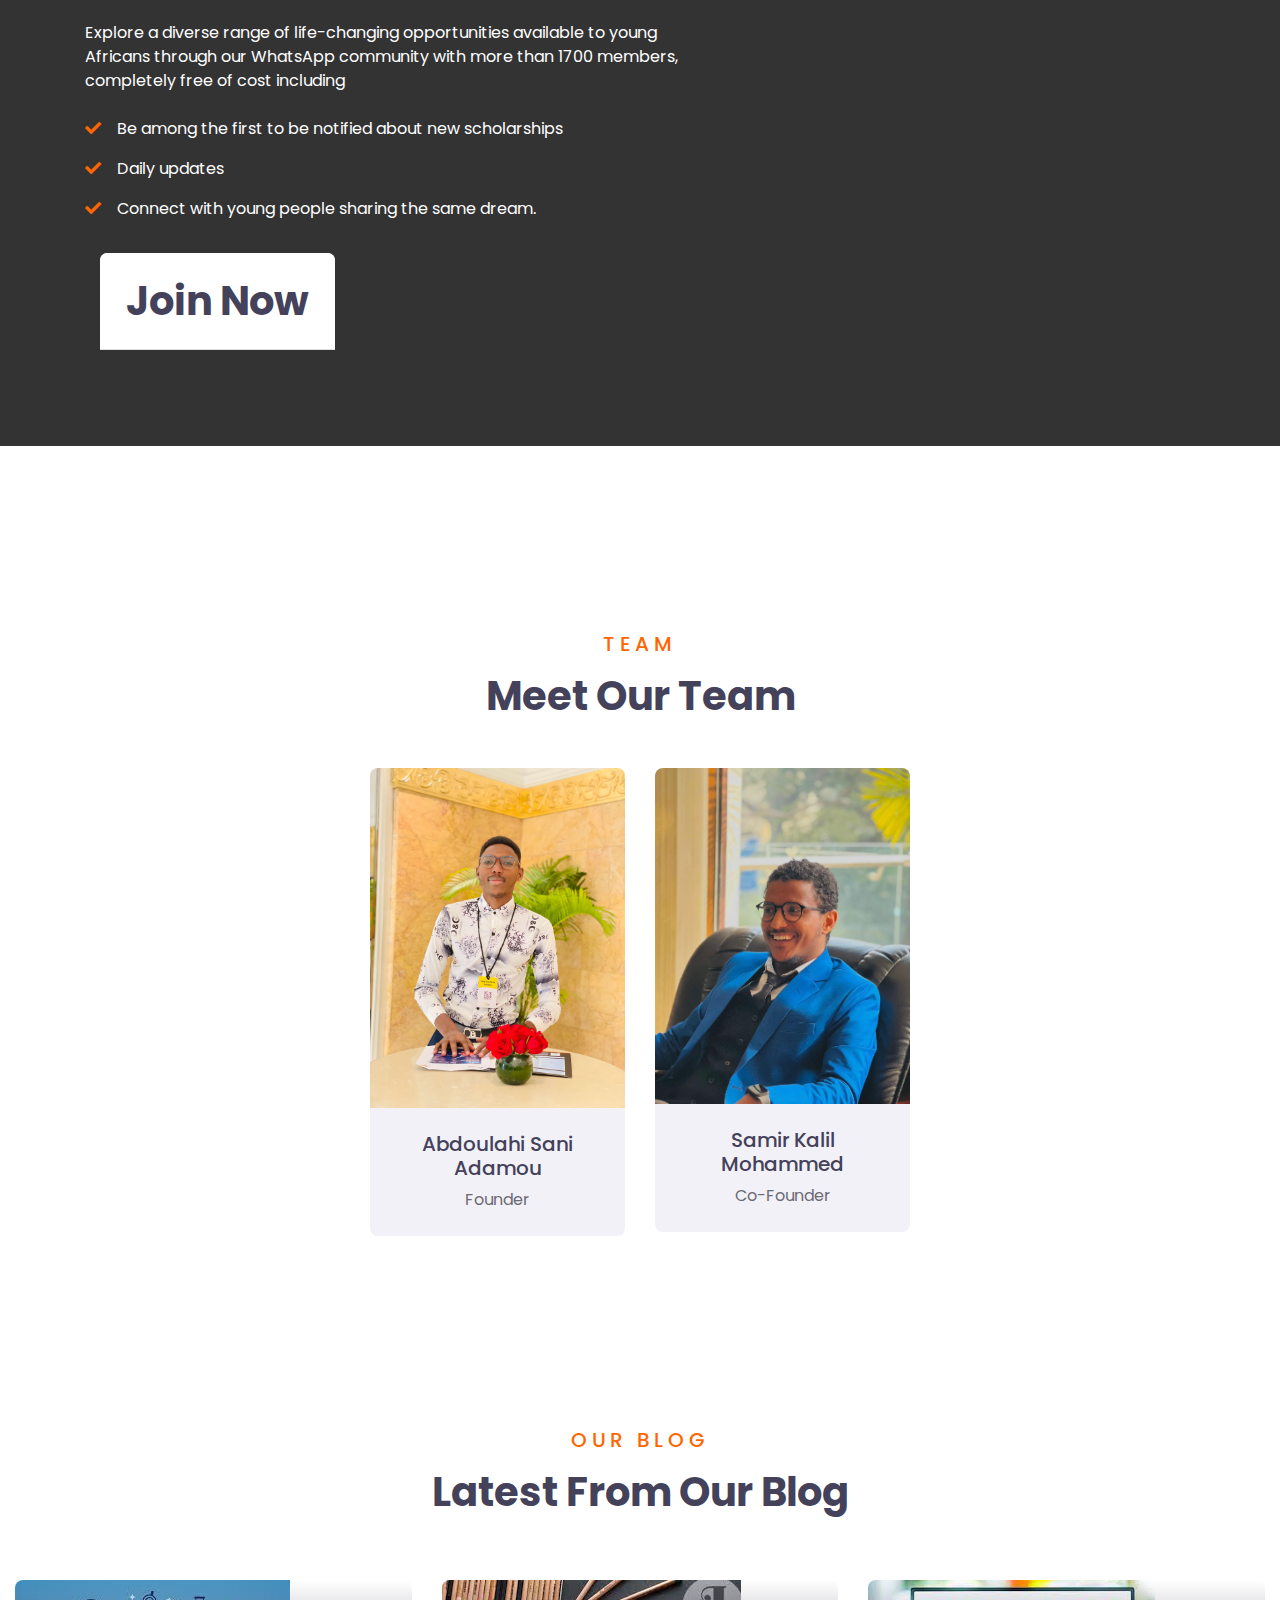
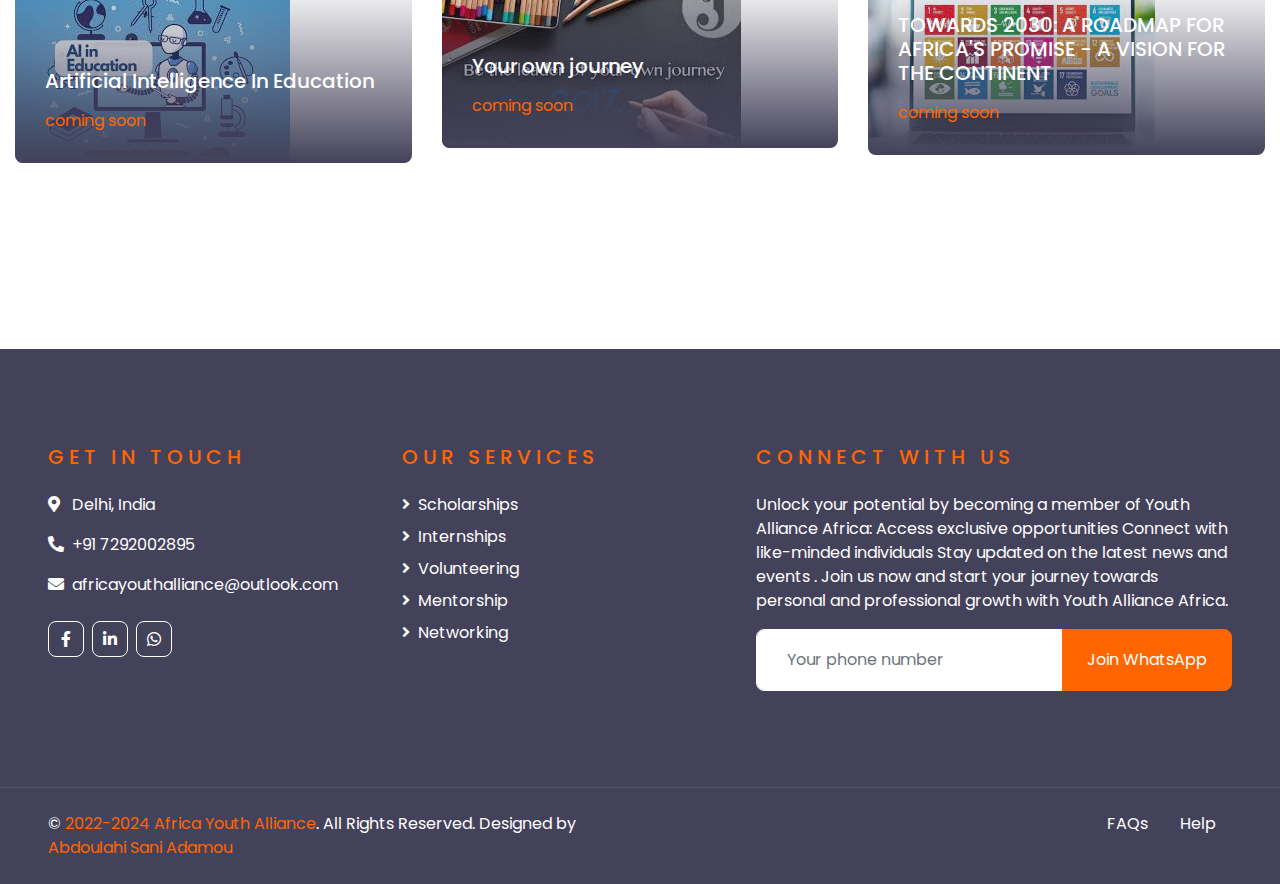
==== commit 11e2b44c: "ok" ====
--- a/index.html
+++ b/index.html
@@ -178,7 +178,7 @@
                     <h1>Exploring Opportunities, Empowering Communities</h1>
                 </div>
                 <p>
-                    Africa Youth Alliance is a non-profit organization dedicated to empowering young Africans by providing access to a diverse array of opportunities. Our mission is to meticulously curate the finest opportunities available, ranging from scholarships and internships to exchange programs, leadership initiatives, and entrepreneurial ventures. We diligently search the market to ensure that our community receives the best opportunities free of charge. Moreover, we foster a collaborative environment where individuals support each other throughout the application process. Our founder, <strong>Abdoulahi Sani Adamou</strong>, was inspired to create Africa Youth Alliance to make a difference in the lives of young Africans. At Africa Youth Alliance, we believe in the power of connection and collective growth, as we strive to unite and advance together.
+                    Africa Youth Alliance is a non-profit organization dedicated to empowering young Africans by providing access to a diverse array of opportunities. Our mission is to meticulously curate the finest opportunities available, ranging from scholarships and internships to exchange programs, leadership initiatives, and entrepreneurial ventures. We diligently search the market to ensure that our community receives the best opportunities free of charge. Moreover, we foster a collaborative environment where individuals support each other throughout the application process. Our founders, <strong>Abdoulahi Sani Adamou</strong> and Samir Kalil Mohammed , was inspired to create Africa Youth Alliance to make a difference in the lives of young Africans. At Africa Youth Alliance, we believe in the power of connection and collective growth, as we strive to unite and advance together.
                 </p>
             </div>
         </div>
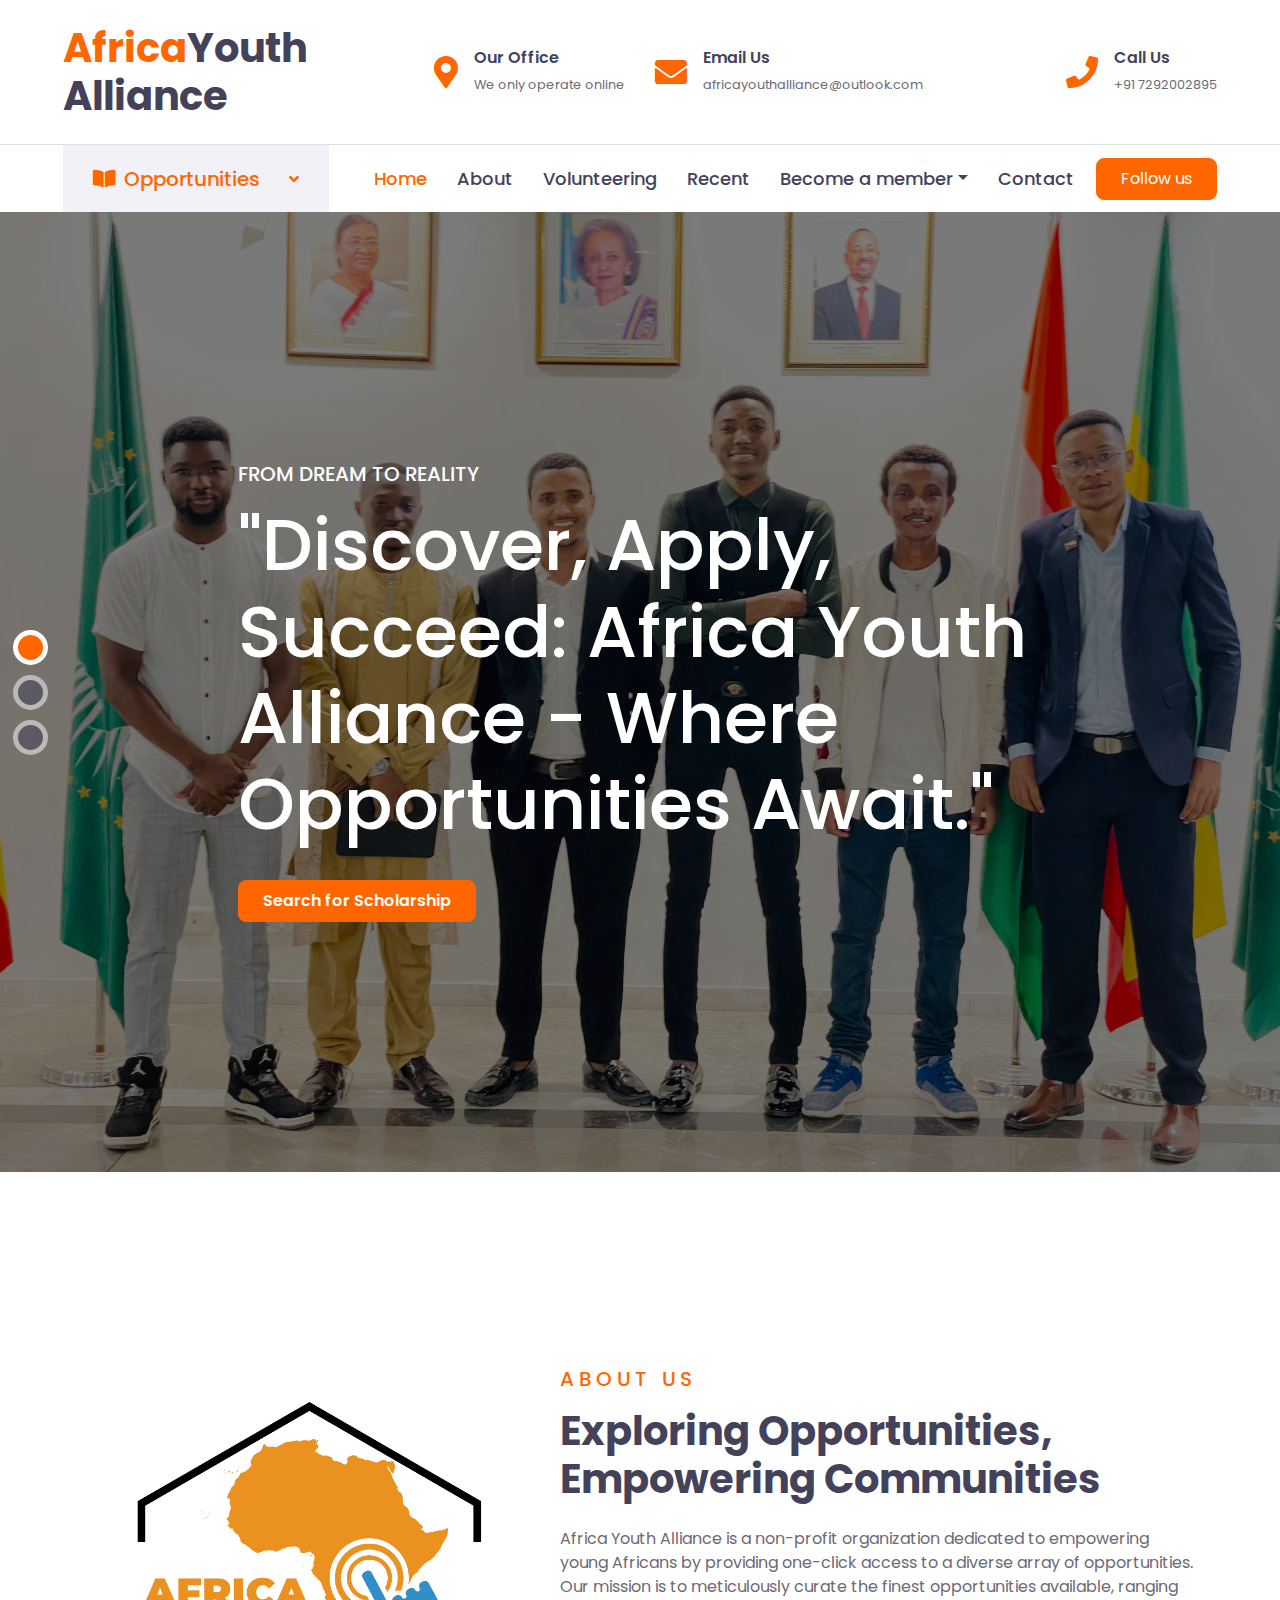
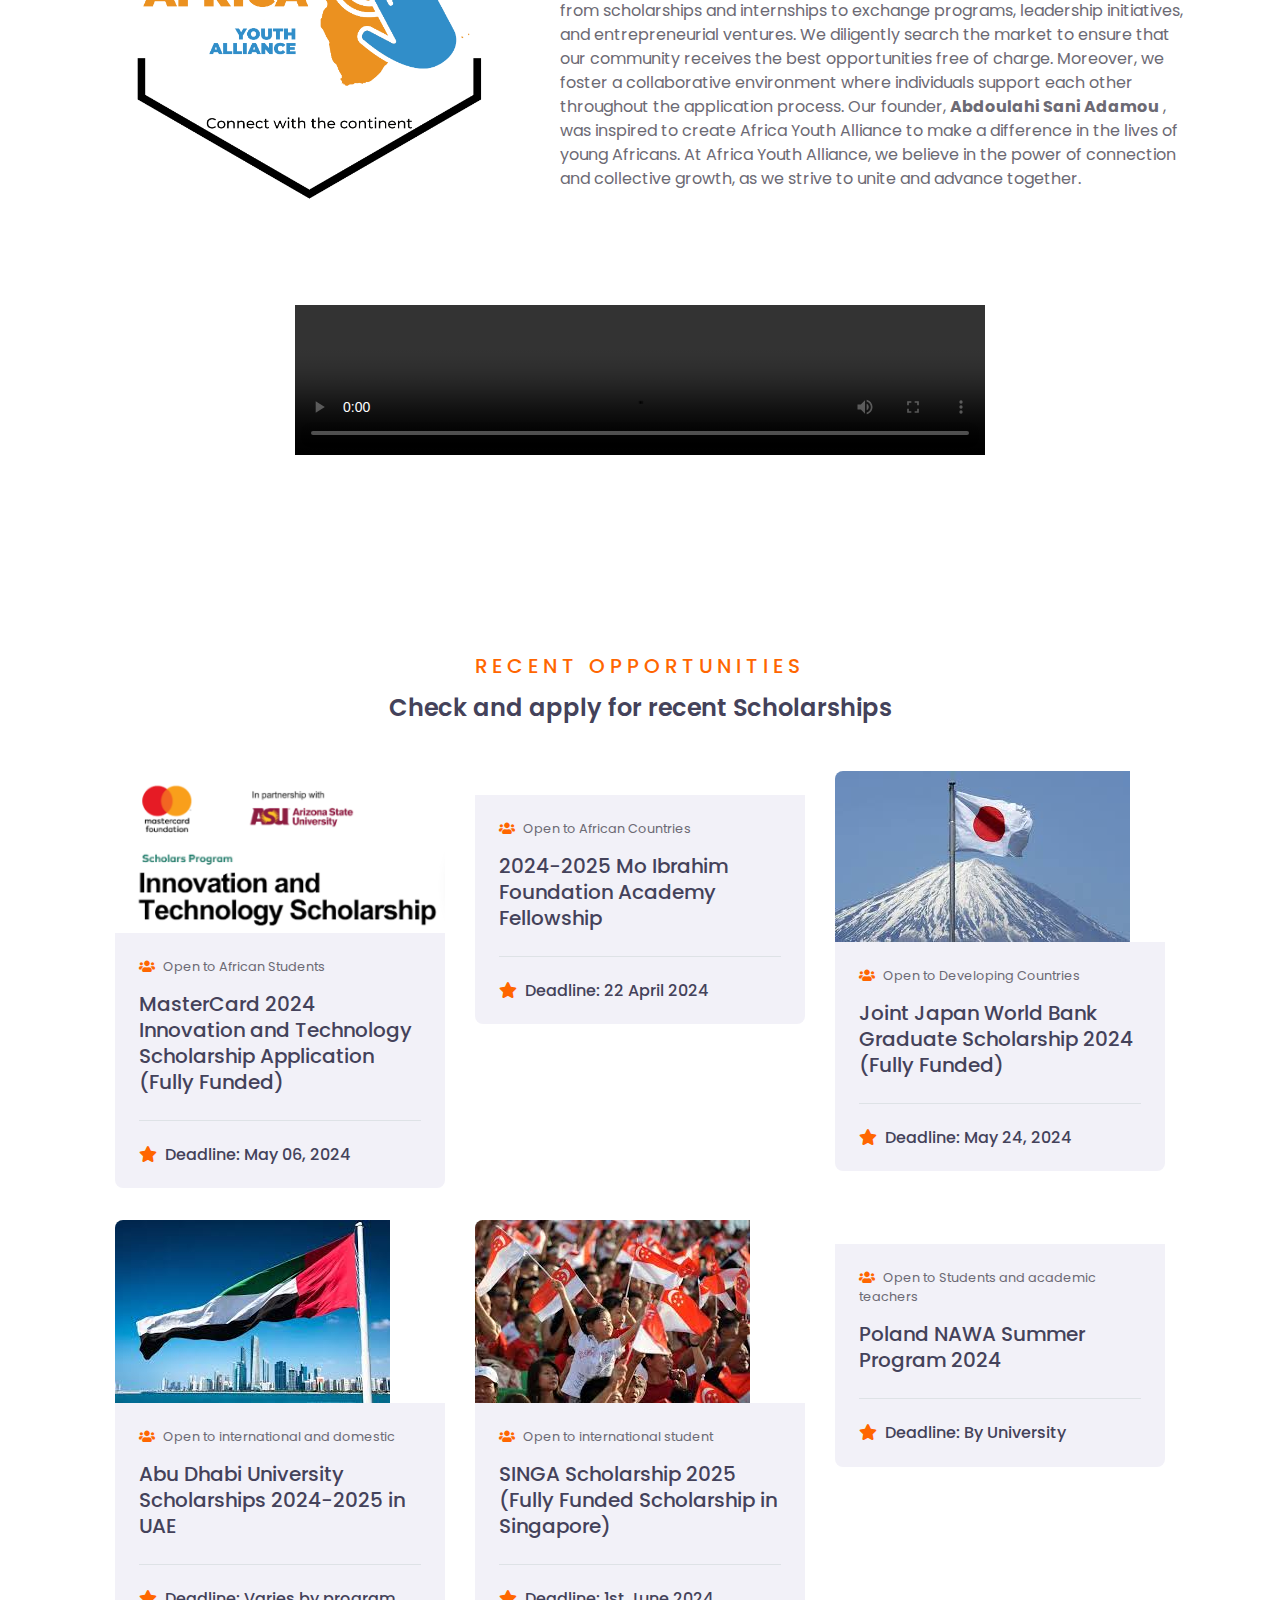
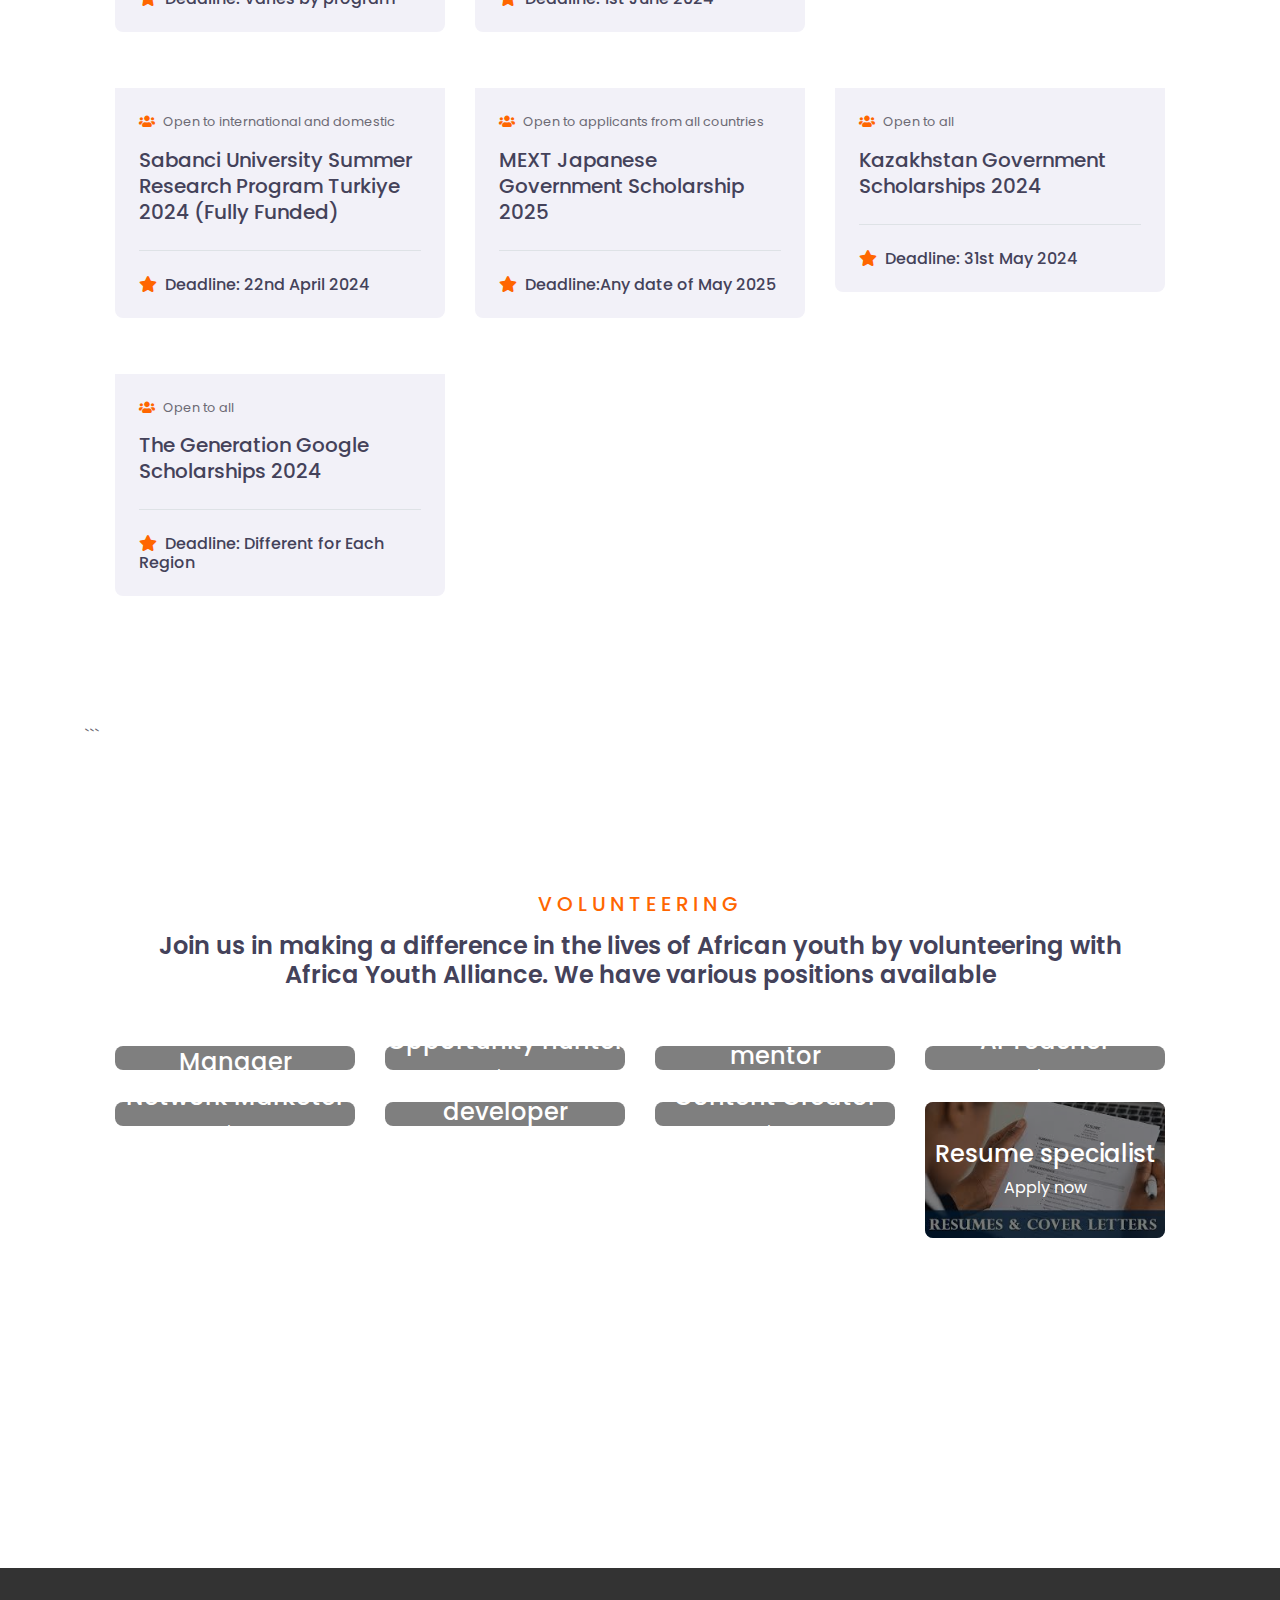
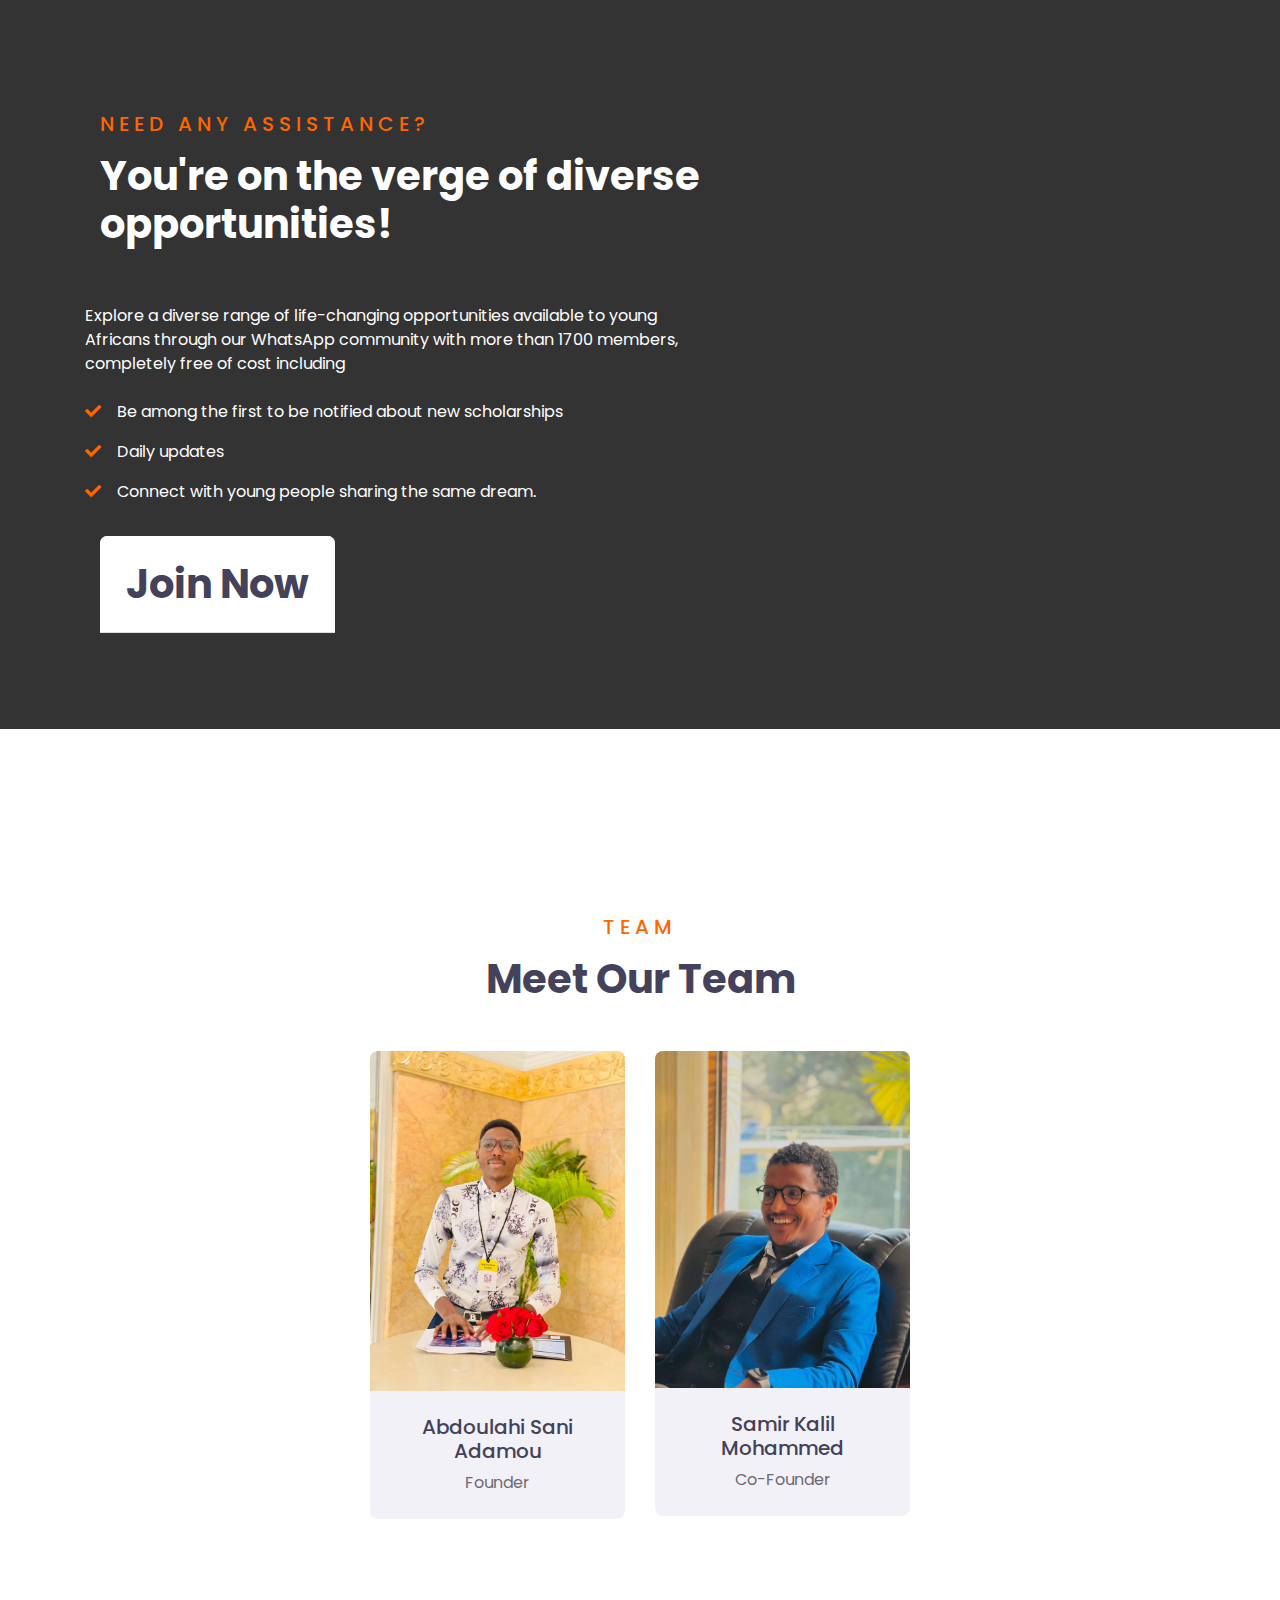
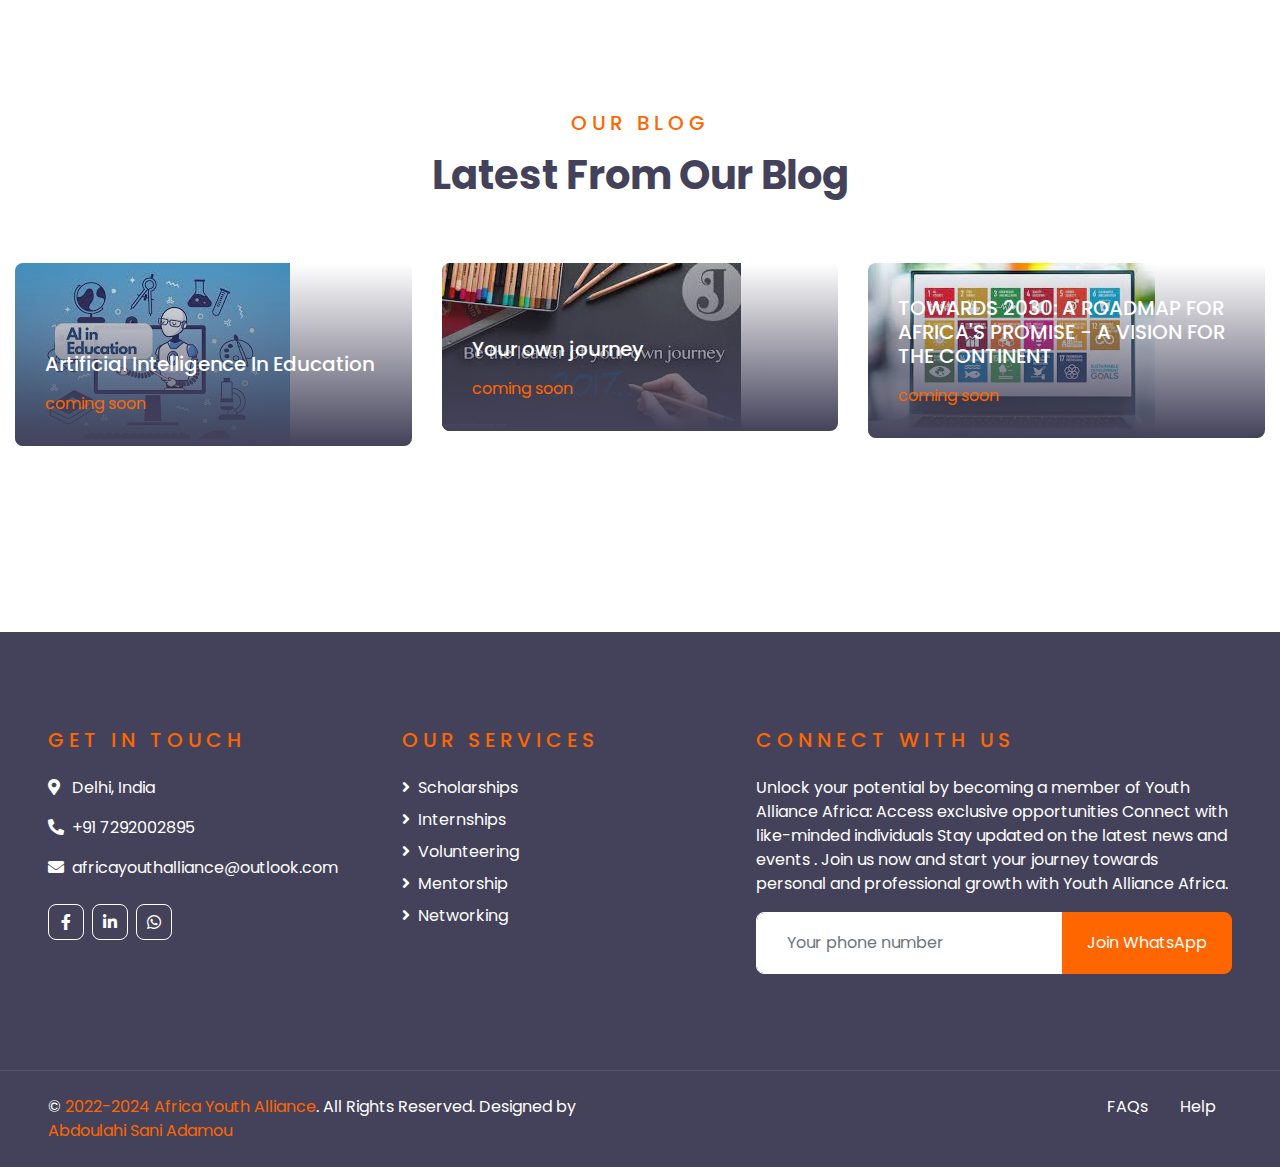
==== commit 7041292d: "apply" ====
--- a/index.html
+++ b/index.html
@@ -178,7 +178,7 @@
                     <h1>Exploring Opportunities, Empowering Communities</h1>
                 </div>
                 <p>
-                    Africa Youth Alliance is a non-profit organization dedicated to empowering young Africans by providing access to a diverse array of opportunities. Our mission is to meticulously curate the finest opportunities available, ranging from scholarships and internships to exchange programs, leadership initiatives, and entrepreneurial ventures. We diligently search the market to ensure that our community receives the best opportunities free of charge. Moreover, we foster a collaborative environment where individuals support each other throughout the application process. Our founders, <strong>Abdoulahi Sani Adamou</strong> and Samir Kalil Mohammed , was inspired to create Africa Youth Alliance to make a difference in the lives of young Africans. At Africa Youth Alliance, we believe in the power of connection and collective growth, as we strive to unite and advance together.
+                    Africa Youth Alliance is a non-profit organization dedicated to empowering young Africans by providing one-click access to a diverse array of opportunities. Our mission is to meticulously curate the finest opportunities available, ranging from scholarships and internships to exchange programs, leadership initiatives, and entrepreneurial ventures. We diligently search the market to ensure that our community receives the best opportunities free of charge. Moreover, we foster a collaborative environment where individuals support each other throughout the application process. Our founder, <strong>Abdoulahi Sani Adamou</strong>  , was inspired to create Africa Youth Alliance to make a difference in the lives of young Africans. At Africa Youth Alliance, we believe in the power of connection and collective growth, as we strive to unite and advance together.
                 </p>
             </div>
         </div>
@@ -207,6 +207,23 @@
             </div>
         </div>
         <div class="row">
+            <!-- Scholarship new -->
+            <div class="col-lg-4 col-md-6 mb-4">
+                <div class="rounded overflow-hidden mb-2">
+                    <img class="img-fluid" src="img/mastercard.png" alt="">
+                    <div class="bg-secondary p-4">
+                        <div class="d-flex justify-content-between mb-3">
+                            <small class="m-0"><i class="fa fa-users text-primary mr-2"></i>Open to African Students</small>
+                        </div>
+                        <a class="h5" href="https://asu.co1.qualtrics.com/jfe/form/SV_07WFFri1Y0P5LWm"> MasterCard 2024 Innovation and Technology Scholarship Application (Fully Funded)</a>
+                        <div class="border-top mt-4 pt-4">
+                            <div class="d-flex justify-content-between">
+                                <h6 class="m-0"><i class="fa fa-star text-primary mr-2"></i>Deadline:  May 06, 2024 <small></small></h6>
+                            </div>
+                        </div>
+                    </div>
+                </div>
+            </div>
             <!-- Scholarship 1 -->
             <div class="col-lg-4 col-md-6 mb-4">
                 <div class="rounded overflow-hidden mb-2">
